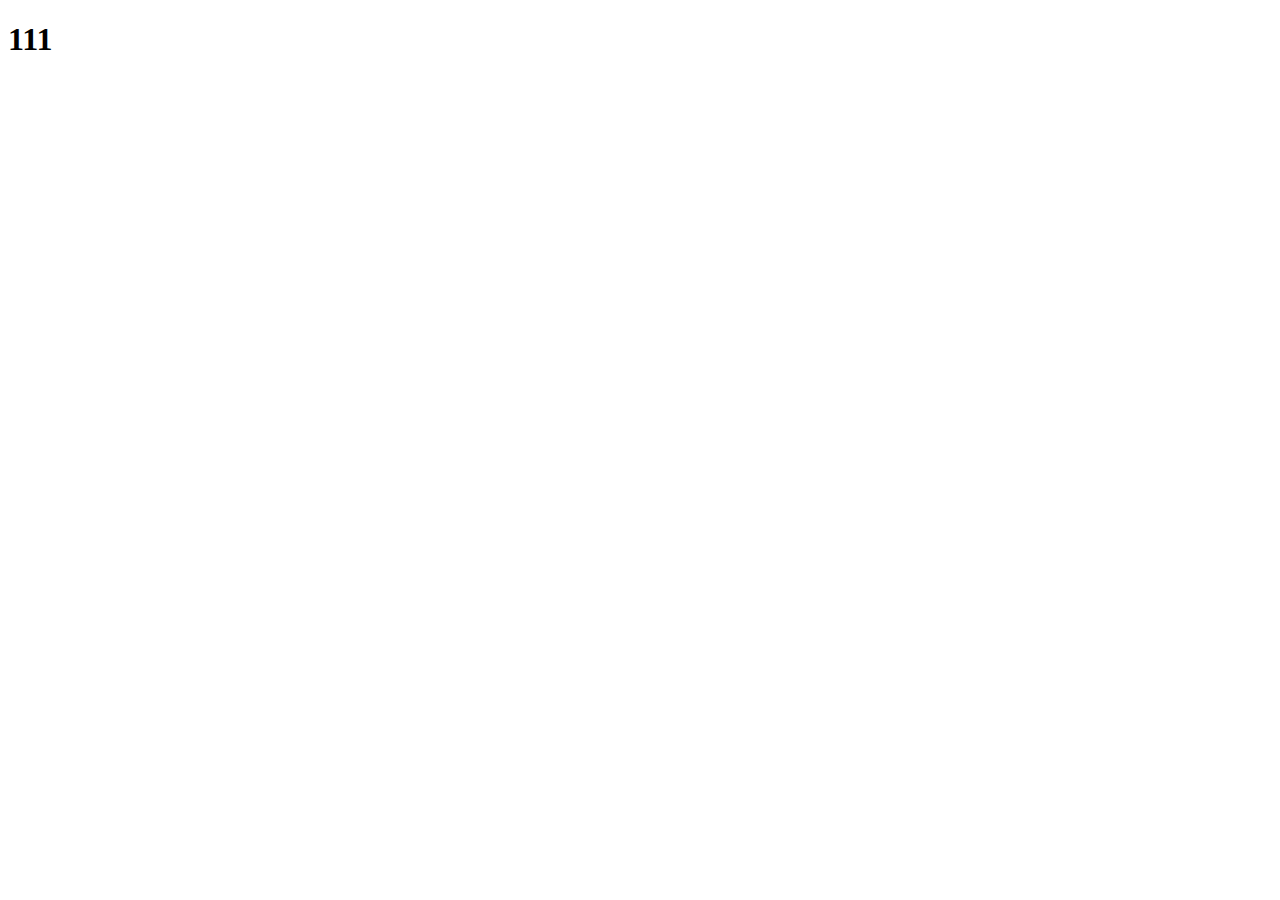
==== root/index.html @ feead331 "Create index.html" ====
<!DOCTYPE html>
<html lang="en">
<head>
   <meta charset="UTF-8">
   <meta http-equiv="X-UA-Compatible" content="IE=edge">
   <meta name="viewport" content="width=device-width, initial-scale=1.0">
   <title>Document</title>
</head>
<body>
  <h1> 111 </h1>
</body>
</html>
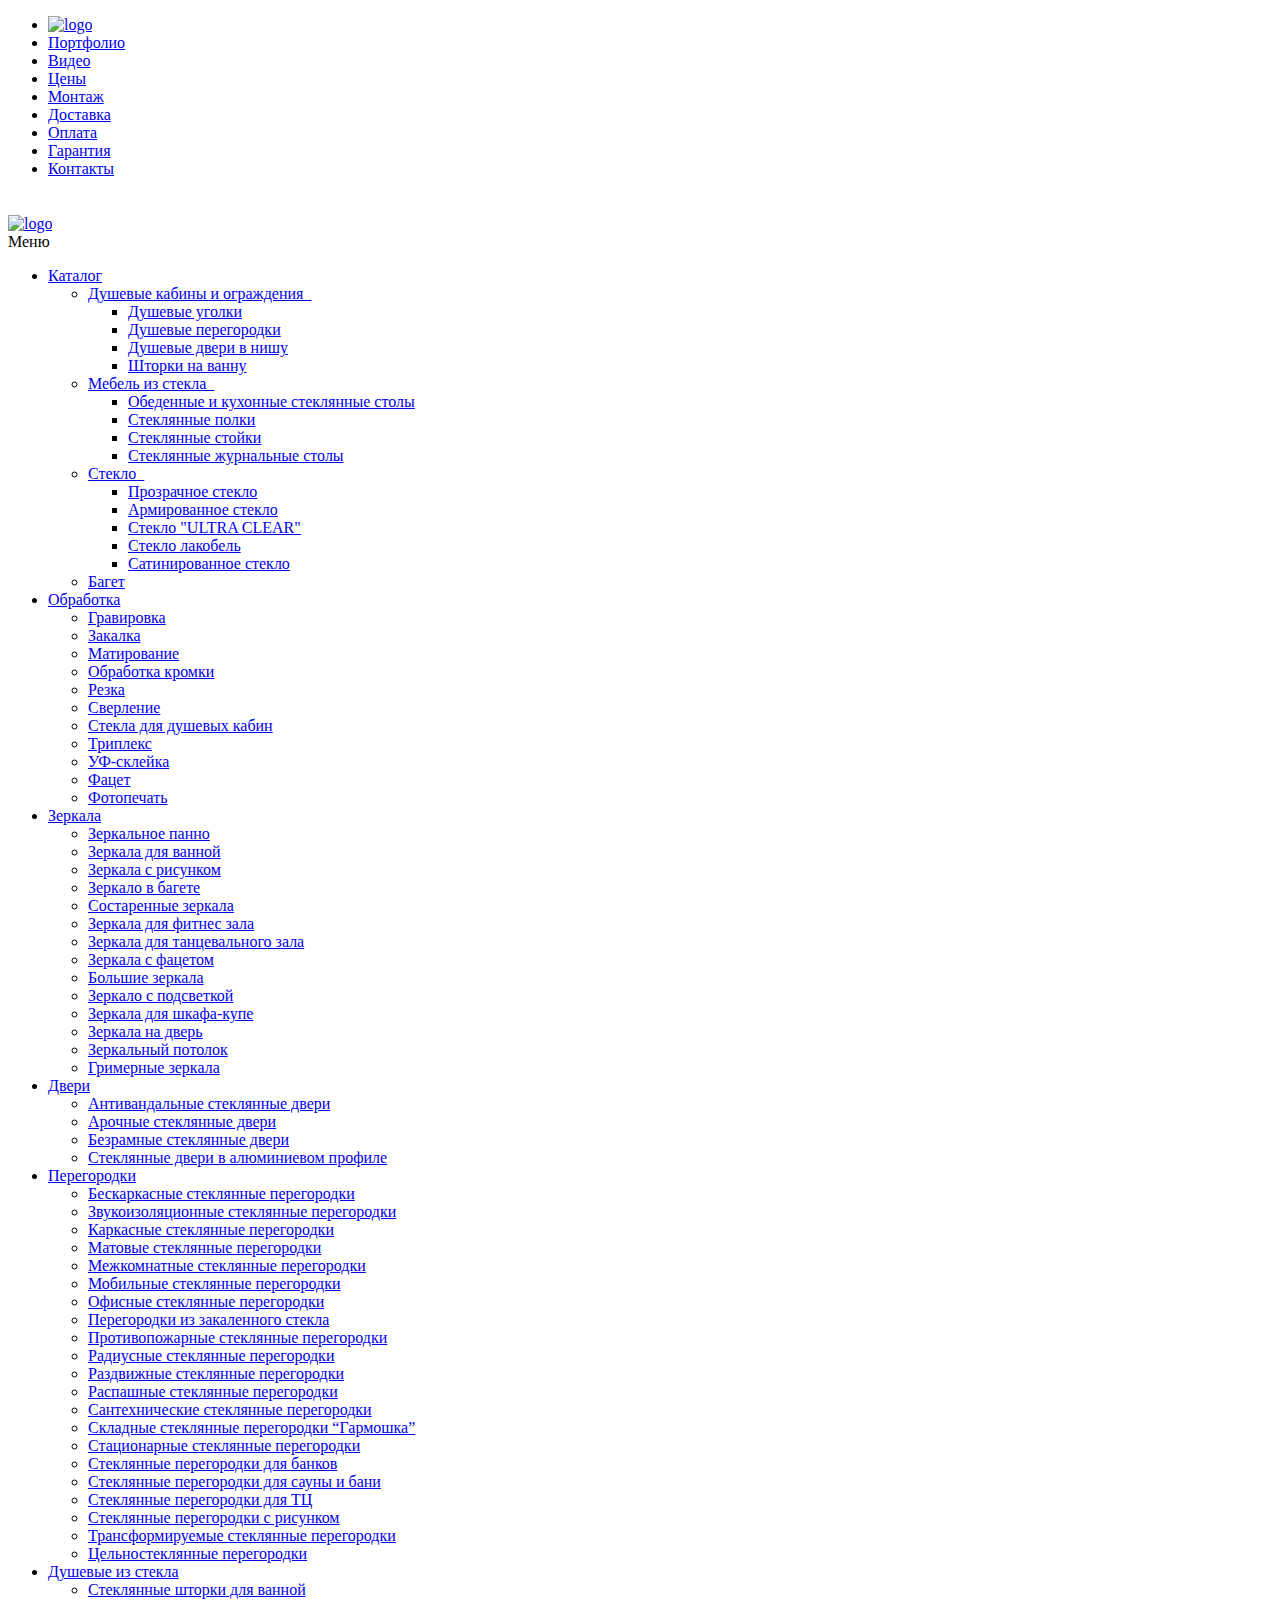
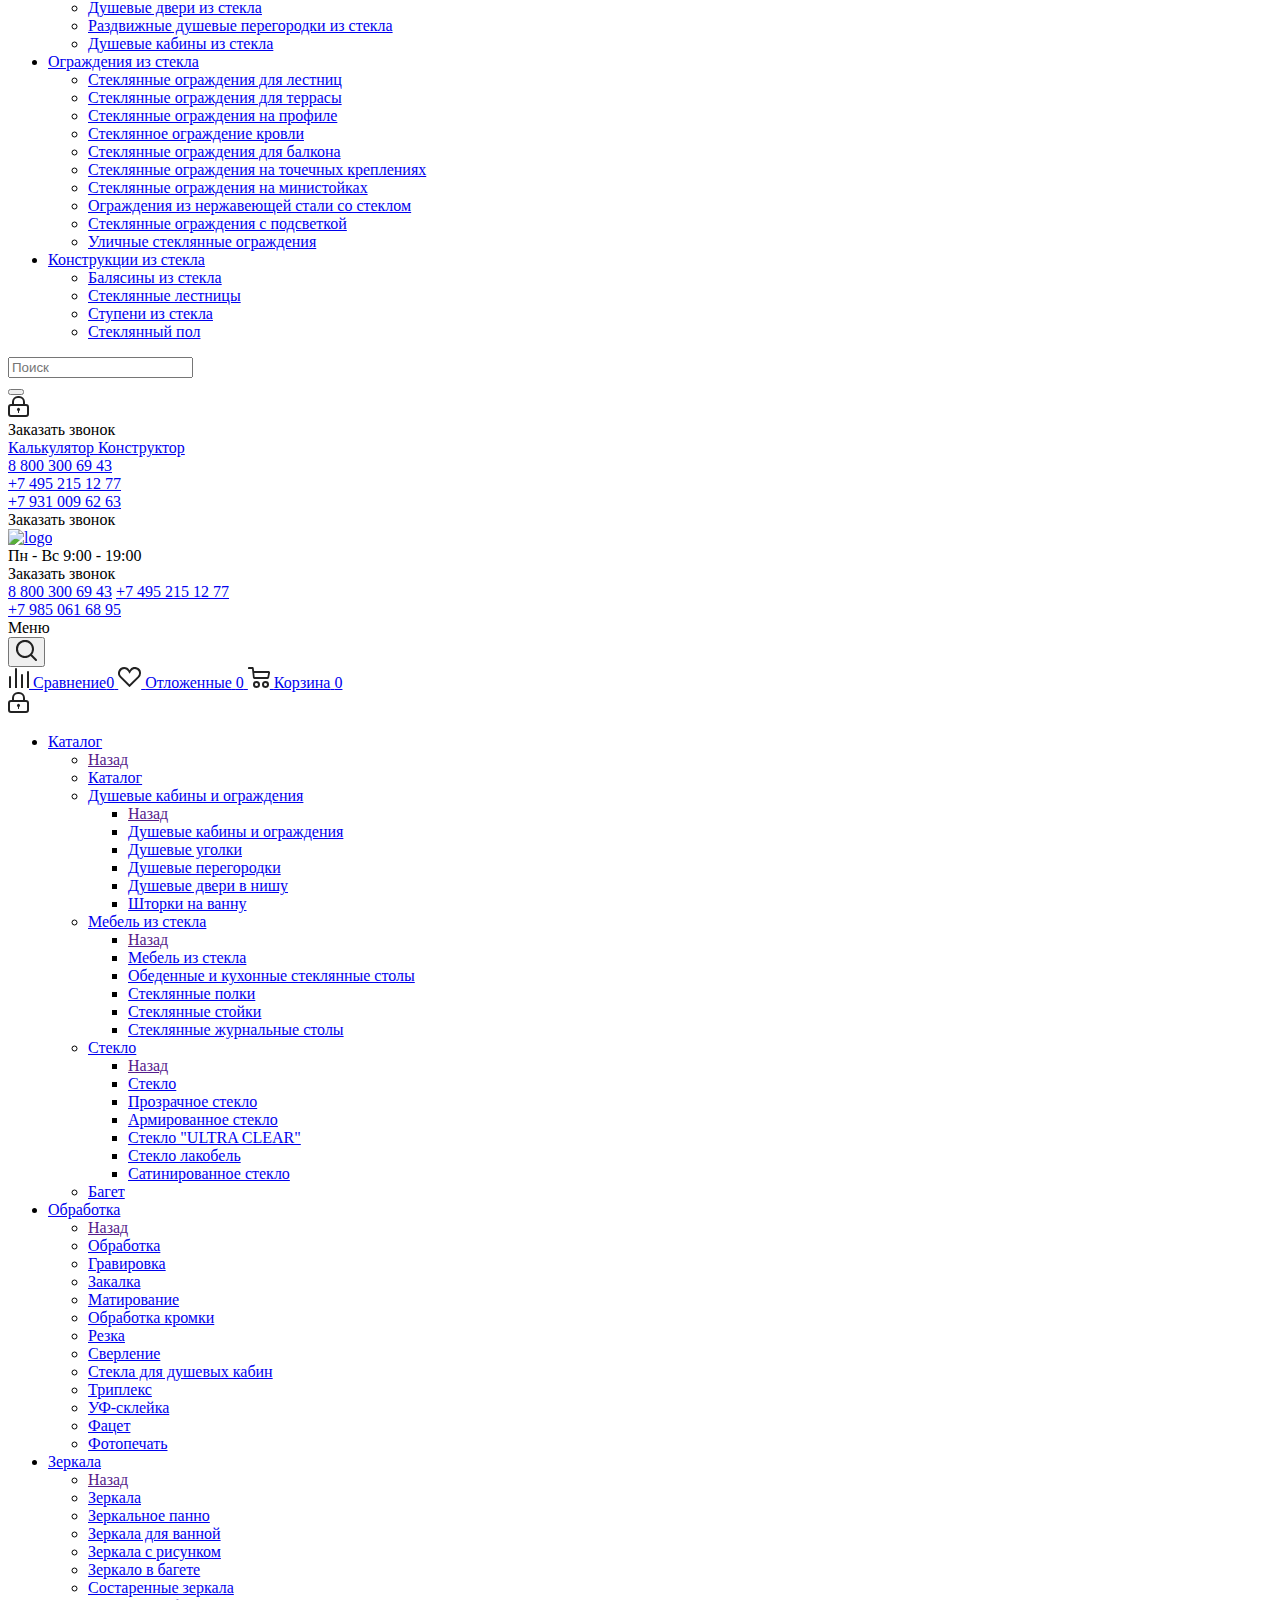
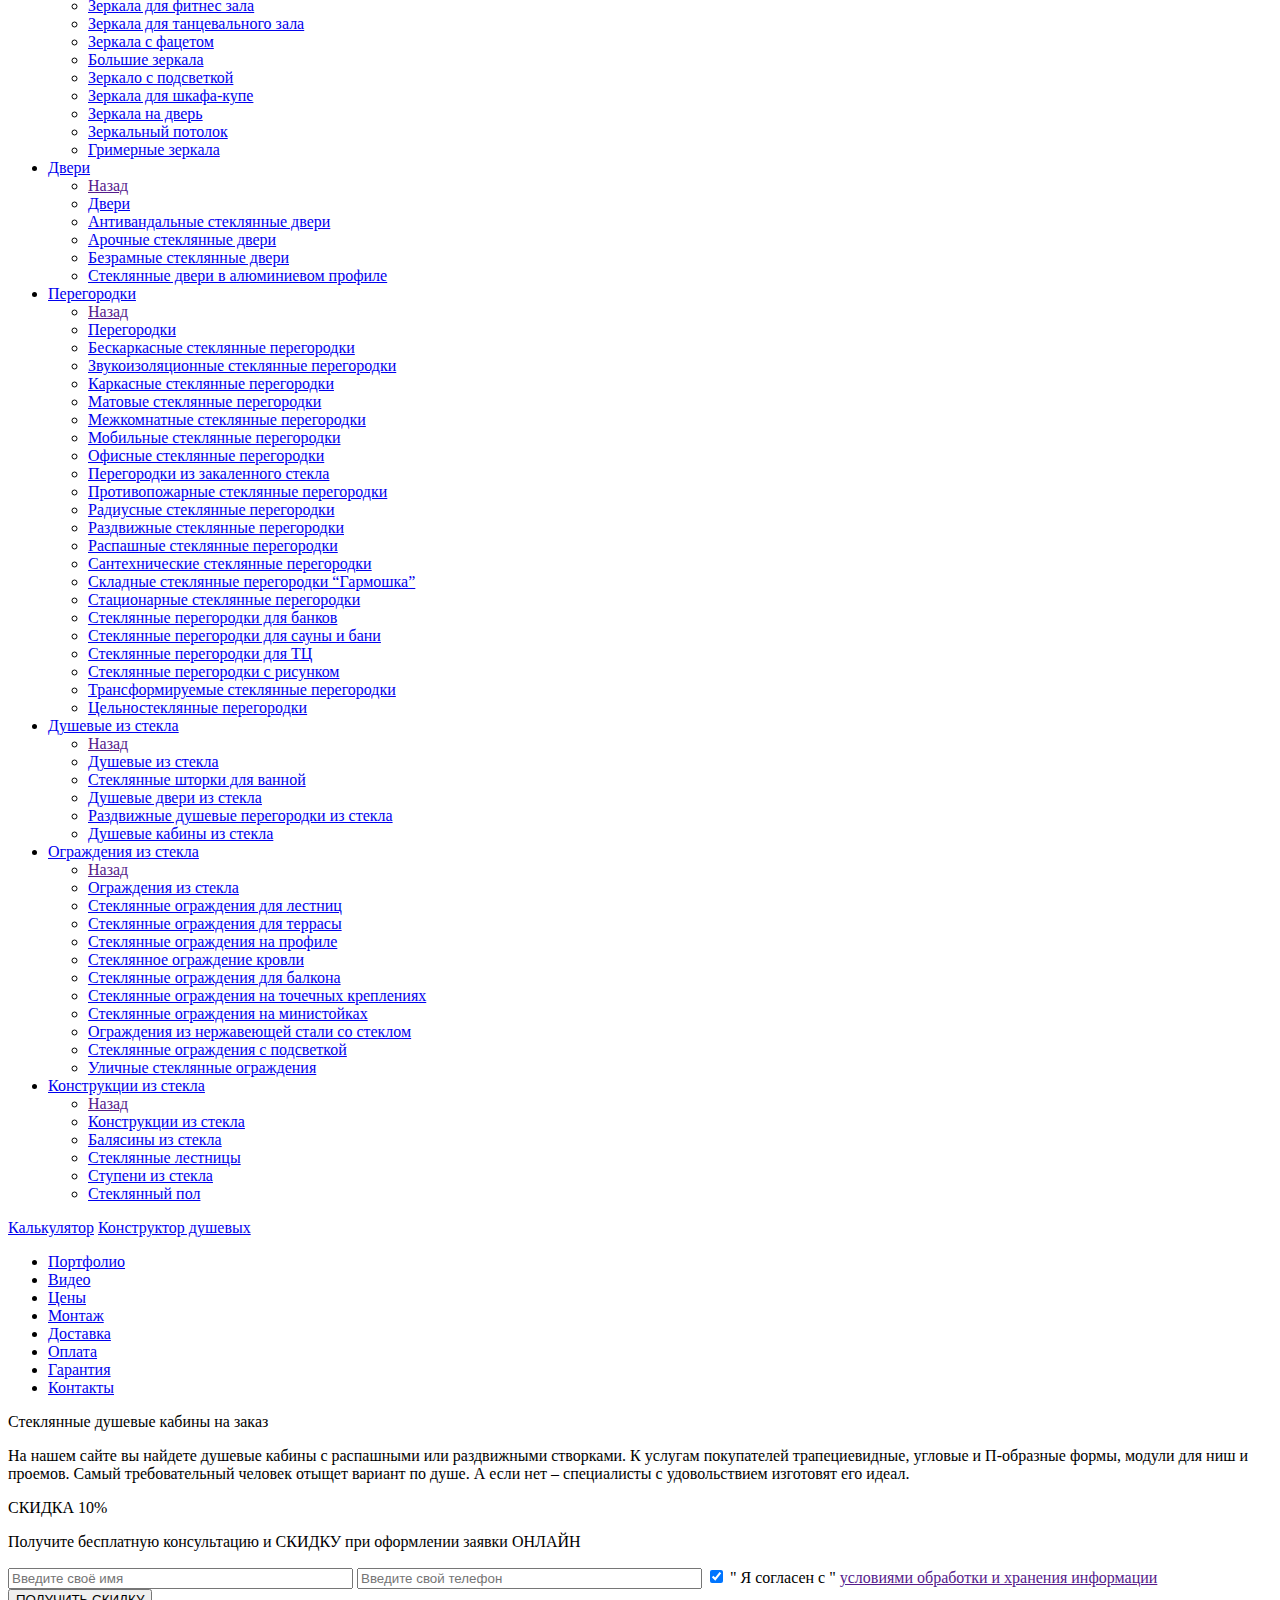
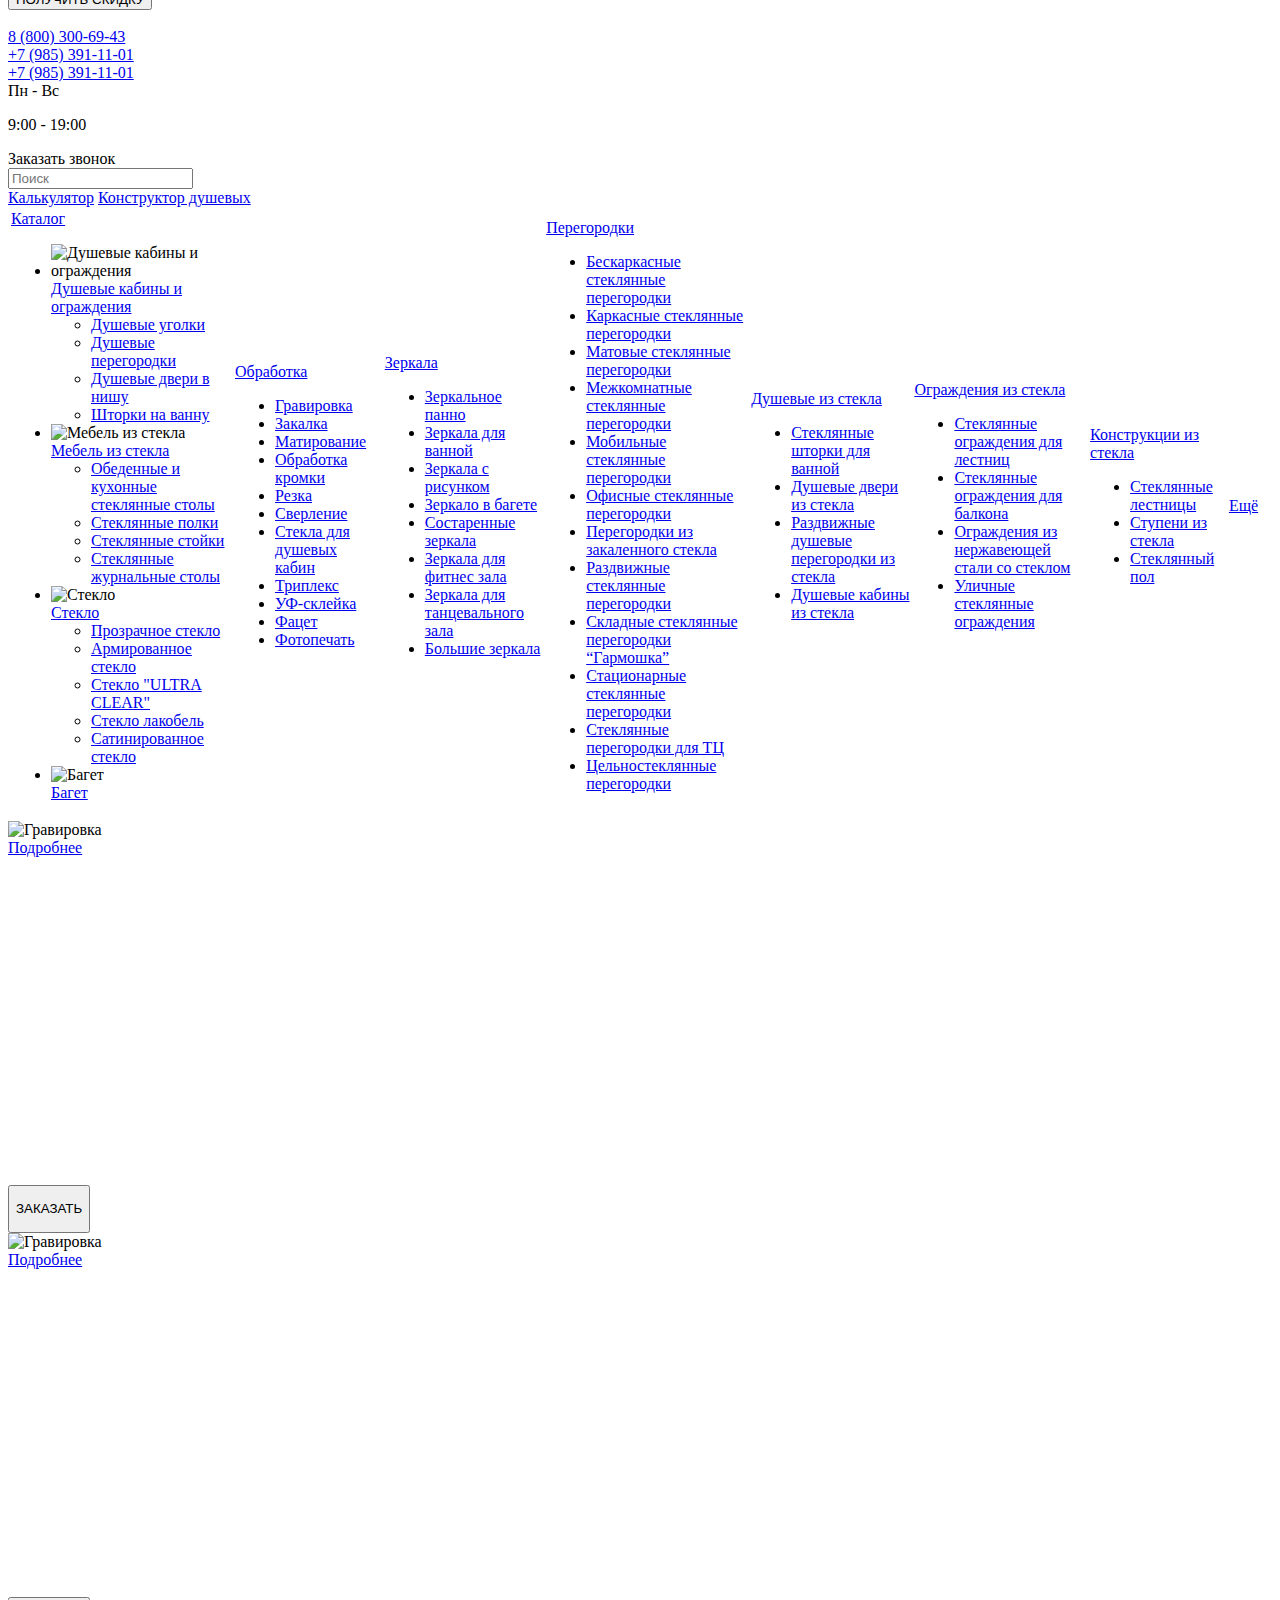
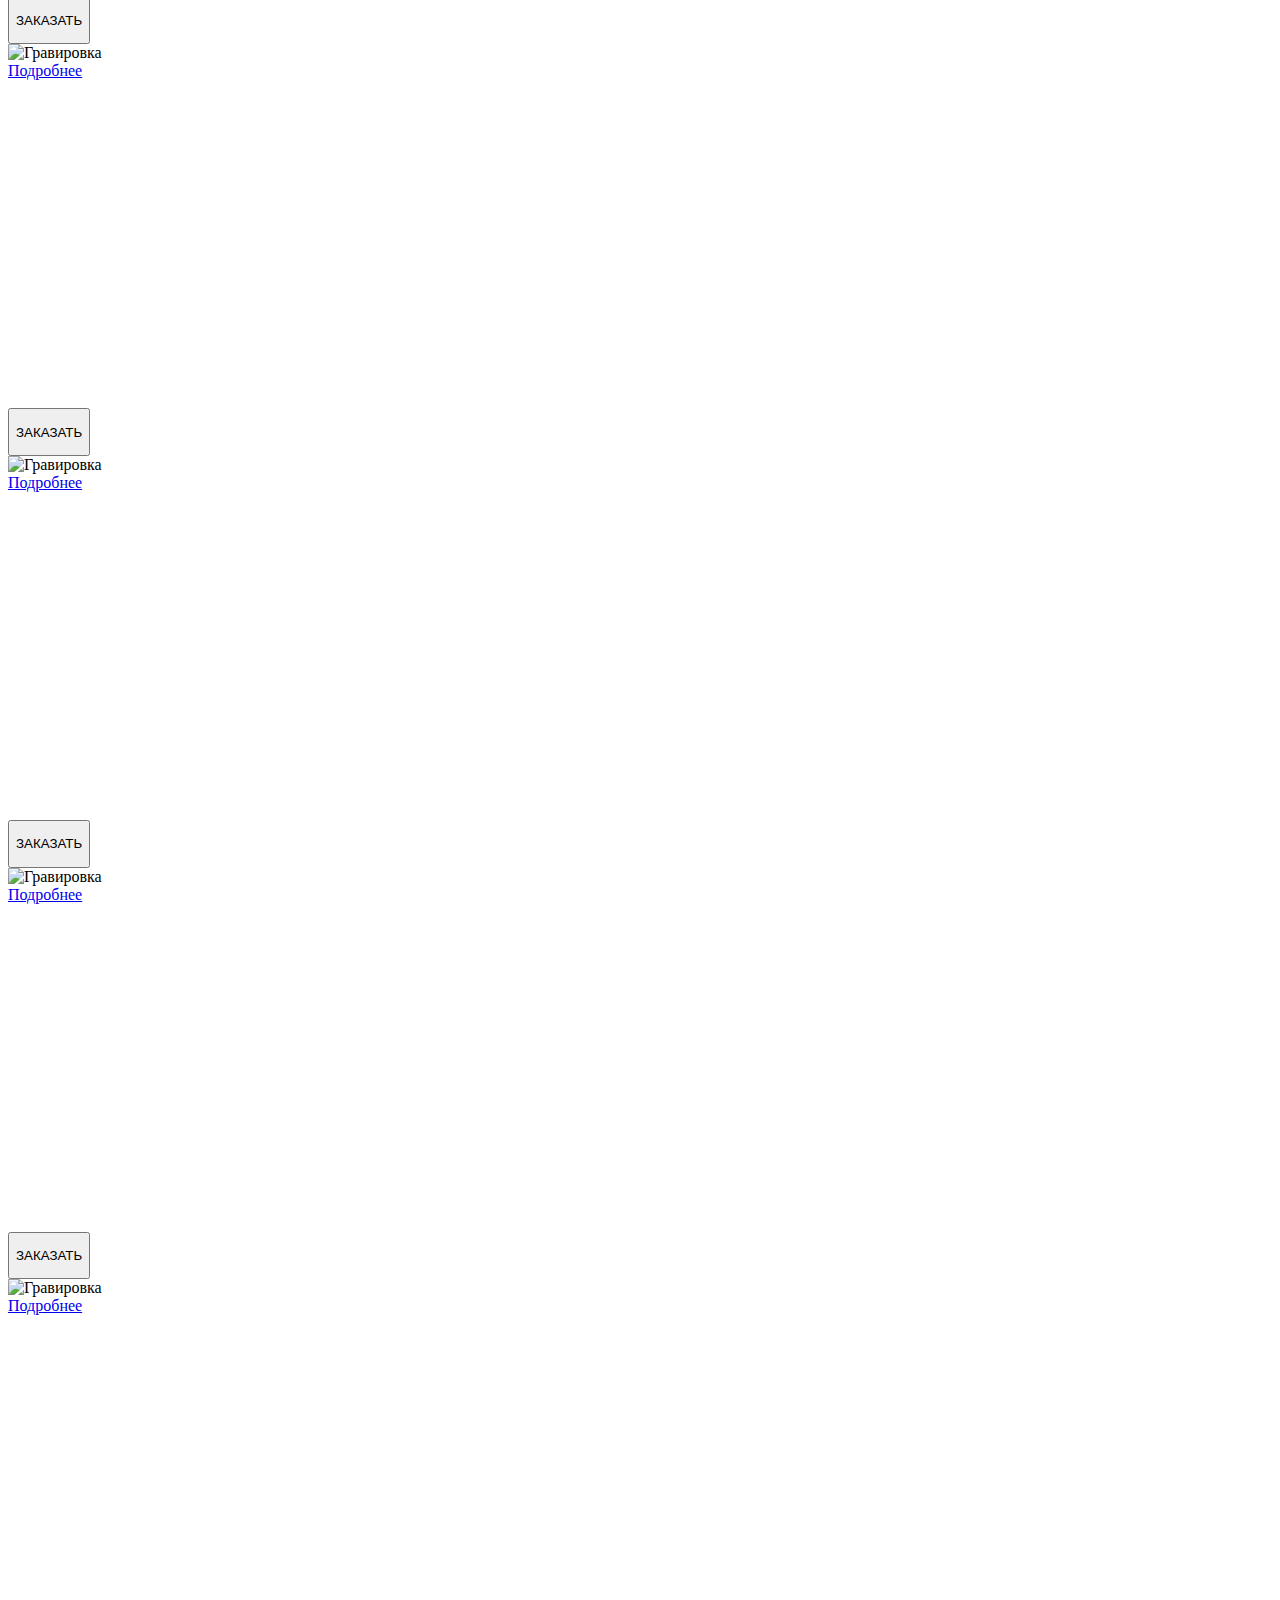
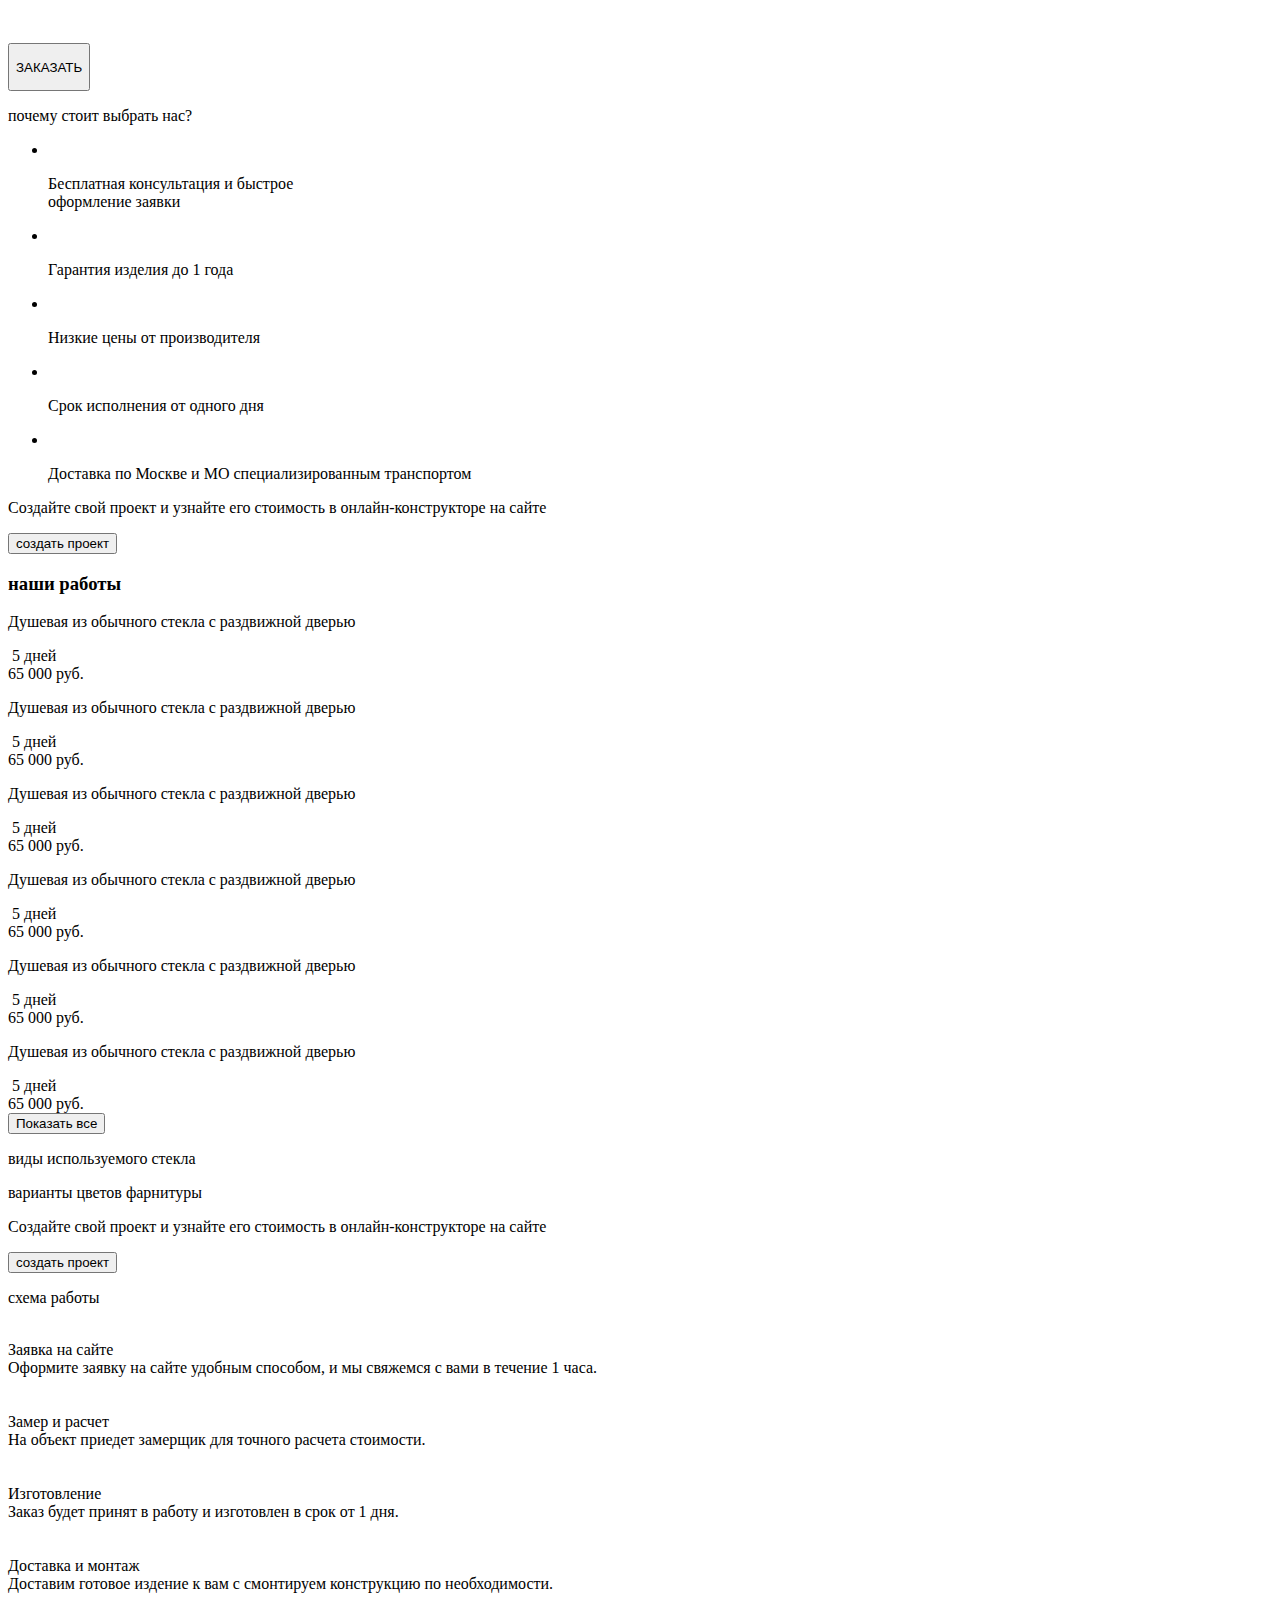
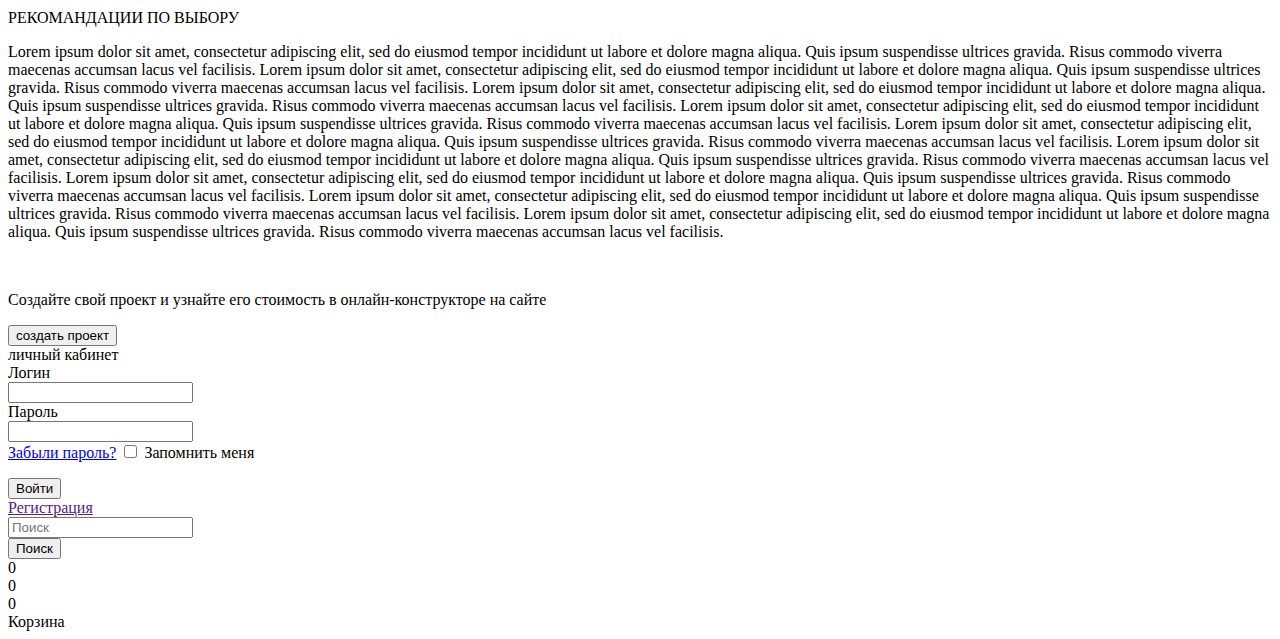
==== commit 214d74b9: "feat : add main htmls" ====
--- a/root/index.html
+++ b/root/index.html
@@ -1,12 +1,3104 @@
 <!DOCTYPE html>
-<html lang="en">
+<html xmlns="http://www.w3.org/1999/xhtml" xml:lang="ru" lang="ru" class="bx-core bx-no-touch bx-no-retina bx-chrome">
+
 <head>
-   <meta charset="UTF-8">
-   <meta http-equiv="X-UA-Compatible" content="IE=edge">
-   <meta name="viewport" content="width=device-width, initial-scale=1.0">
-   <title>Document</title>
+	<title>LOGO</title>
+	<meta http-equiv="Content-Security-Policy" content="upgrade-insecure-requests">
+	<meta name="viewport" content="initial-scale=1.0, width=device-width">
+	<meta name="HandheldFriendly" content="true">
+	<meta name="yes" content="yes">
+	<meta name="apple-mobile-web-app-status-bar-style" content="black">
+	<meta name="SKYPE_TOOLBAR" content="SKYPE_TOOLBAR_PARSER_COMPATIBLE">
+	<meta name="keywords" content="стеклянные душевые на заказ">
+	<meta name="description"
+		content="Изготовление на заказ изделий из стекла, продажа готовой стекольной продукции. Установка и монтаж заказанных изделий, доставка, разработка индивидуальных проектов">
+	<script
+		data-skip-moving="true">(function (w, d, n) { var cl = "bx-core"; var ht = d.documentElement; var htc = ht ? ht.className : undefined; if (htc === undefined || htc.indexOf(cl) !== -1) { return; } var ua = n.userAgent; if (/(iPad;)|(iPhone;)/i.test(ua)) { cl += " bx-ios"; } else if (/Android/i.test(ua)) { cl += " bx-android"; } cl += (/(ipad|iphone|android|mobile|touch)/i.test(ua) ? " bx-touch" : " bx-no-touch"); cl += w.devicePixelRatio && w.devicePixelRatio >= 2 ? " bx-retina" : " bx-no-retina"; var ieVersion = -1; if (/AppleWebKit/.test(ua)) { cl += " bx-chrome"; } else if ((ieVersion = getIeVersion()) > 0) { cl += " bx-ie bx-ie" + ieVersion; if (ieVersion > 7 && ieVersion < 10 && !isDoctype()) { cl += " bx-quirks"; } } else if (/Opera/.test(ua)) { cl += " bx-opera"; } else if (/Gecko/.test(ua)) { cl += " bx-firefox"; } if (/Macintosh/i.test(ua)) { cl += " bx-mac"; } ht.className = htc ? htc + " " + cl : cl; function isDoctype() { if (d.compatMode) { return d.compatMode == "CSS1Compat"; } return d.documentElement && d.documentElement.clientHeight; } function getIeVersion() { if (/Opera/i.test(ua) || /Webkit/i.test(ua) || /Firefox/i.test(ua) || /Chrome/i.test(ua)) { return -1; } var rv = -1; if (!!(w.MSStream) && !(w.ActiveXObject) && ("ActiveXObject" in w)) { rv = 11; } else if (!!d.documentMode && d.documentMode >= 10) { rv = 10; } else if (!!d.documentMode && d.documentMode >= 9) { rv = 9; } else if (d.attachEvent && !/Opera/.test(ua)) { rv = 8; } if (rv == -1 || rv == 8) { var re; if (n.appName == "Microsoft Internet Explorer") { re = new RegExp("MSIE ([0-9]+[\.0-9]*)"); if (re.exec(ua) != null) { rv = parseFloat(RegExp.$1); } } else if (n.appName == "Netscape") { rv = 11; re = new RegExp("Trident/.*rv:([0-9]+[\.0-9]*)"); if (re.exec(ua) != null) { rv = parseFloat(RegExp.$1); } } } return rv; } })(window, document, navigator);</script>
+
+
+	<link
+		href="https://fonts.googleapis.com/css?family=Open+Sans:300italic,400italic,600italic,700italic,800italic,400,300,500,600,700,800&amp;subset=latin,cyrillic-ext"
+		type="text/css" rel="stylesheet">
+	<link rel="stylesheet" href="/root/css/stylesheet.css">
+	<link rel="stylesheet" href="/root/css/cat_style.css">
+	<link href="css/core.css" type="text/css" data-template-style="true" rel="stylesheet">
+	<link href="css/slick.css" type="text/css" data-template-style="true" rel="stylesheet">
+	<link href="css/bootstrap.css" type="text/css" data-template-style="true" rel="stylesheet">
+	<link href="css/jquery.fancybox.css" type="text/css" data-template-style="true" rel="stylesheet">
+	<link href="css/styles_1.css" type="text/css" data-template-style="true" rel="stylesheet">
+	<link href="css/animation_ext.css" type="text/css" data-template-style="true" rel="stylesheet">
+	<link href="css/ajax.css" type="text/css" data-template-style="true" rel="stylesheet">
+	<link href="css/core_popup.css" type="text/css" data-template-style="true" rel="stylesheet">
+	<link href="css/style.css" type="text/css" data-template-style="true" rel="stylesheet">
+	<link href="css/styles.css" type="text/css" data-template-style="true" rel="stylesheet">
+	<link href="css/template_styles.css" type="text/css" data-template-style="true" rel="stylesheet">
+	<link href="css/media.css" type="text/css" data-template-style="true" rel="stylesheet">
+	<link href="css/font-awesome.min.css" type="text/css" data-template-style="true" rel="stylesheet">
+	<link href="css/print.css" type="text/css" data-template-style="true" rel="stylesheet">
+	<link href="css/theme.css" type="text/css" data-template-style="true" rel="stylesheet">
+	<link href="css/bgcolors.css" type="text/css" data-template-style="true" rel="stylesheet">
+	<link href="css/width-1.css" type="text/css" data-template-style="true" rel="stylesheet">
+	<link href="css/font-1.css" type="text/css" data-template-style="true" rel="stylesheet">
+	<link href="css/custom.css" type="text/css" data-template-style="true" rel="stylesheet">
+
+
+
+	<script type="text/javascript"
+		data-skip-moving="true">window['asproRecaptcha'] = { params: { 'recaptchaColor': 'light', 'recaptchaLogoShow': 'n', 'recaptchaSize': 'invisible', 'recaptchaBadge': 'bottomright', 'recaptchaLang': 'ru' }, key: '6Lfn9zYdAAAAAM7Ml4F5blpO549bOrf_74HvzOot' };</script>
+	<script type="text/javascript"
+		data-skip-moving="true">!function (a, e, r, c, t) { function n(r) { var c = e.getElementById(r); if (c && !(c.className.indexOf("g-recaptcha") < 0) && a.grecaptcha && !c.children.length) { var n = grecaptcha.render(r, { sitekey: a[t].key + "", theme: a[t].params.recaptchaColor + "", size: a[t].params.recaptchaSize + "", callback: "onCaptchaVerify" + a[t].params.recaptchaSize, badge: a[t].params.recaptchaBadge }); $(c).attr("data-widgetid", n) } } a.onLoadRenderRecaptcha = function () { for (var e in a[c].args) a[c].args.hasOwnProperty(e) && n(a[c].args[e][0]); a[c] = function (a) { n(a) } }, a[c] = a[c] || function () { a[c].args = a[c].args || [], a[c].args.push(arguments), function (e, r, c) { var n; e.getElementById(c) || (n = e.createElement(r), n.id = c, n.src = "//www.google.com/recaptcha/api.js?hl=" + a[t].params.recaptchaLang + "&onload=onLoadRenderRecaptcha&render=explicit", e.head.appendChild(n)) }(e, r, "recaptchaApiLoader") } }(window, document, "script", "renderRecaptchaById", "asproRecaptcha");</script>
+	<script type="text/javascript"
+		data-skip-moving="true">!function () { var e = function (e) { for (var a = e; a;)if (a = a.parentNode, "form" === a.nodeName.toLowerCase()) return a; return null }, a = function (e) { var a = [], t = null, n = !1; "undefined" != typeof e && (n = null !== e), t = n ? e.getElementsByTagName("input") : document.getElementsByName("captcha_word"); for (var r = 0; r < t.length; r++)"captcha_word" === t[r].name && a.push(t[r]); return a }, t = function (e) { for (var a = [], t = e.getElementsByTagName("img"), n = 0; n < t.length; n++)(/\/bitrix\/tools\/captcha.php\?(captcha_code|captcha_sid)=[^>]*?/i.test(t[n].src) || "captcha" === t[n].id) && a.push(t[n]); return a }, n = function () { var t = null, n = a(t); if (0 === n.length) return []; for (var r = [], c = 0; c < n.length; c++) { var o = e(n[c]); null !== o && r.push(o) } return r }, r = function (e) { var a = "recaptcha-dynamic-" + (new Date).getTime(); if (null !== document.getElementById(a)) { var t = !1, n = null, r = 65535; do n = Math.floor(Math.random() * r), t = null !== document.getElementById(a + n); while (t); a += n } var c = document.createElement("div"); c.id = a, c.className = "g-recaptcha", c.attributes["data-sitekey"] = window.asproRecaptcha.key, e.parentNode && (e.parentNode.className += " recaptcha_text", e.parentNode.replaceChild(c, e)), renderRecaptchaById(a) }, c = function (e) { var a = "[data-uri]"; e.attributes.src = a, e.style.display = "none", "src" in e && (e.parentNode && (e.parentNode.className += " recaptcha_tmp_img"), e.src = a) }, o = function (e) { "function" == typeof $ && $(e).find(".captcha-row label > span").length && $(e).find(".captcha-row label > span").html(BX.message("RECAPTCHA_TEXT") + ' <span class="star">*</span>') }, p = function () { for (var e, p = n(), d = 0; d < p.length; d++) { var i = p[d], s = a(i); if (0 !== s.length) { var l = t(i); if (0 !== l.length) { for (e = 0; e < s.length; e++)r(s[e]); for (e = 0; e < l.length; e++)c(l[e]); o(i) } } } }, d = function () { if ("undefined" != typeof renderRecaptchaById) for (var e = document.getElementsByClassName("g-recaptcha"), a = 0; a < e.length; a++) { var t = e[a]; if (0 === t.innerHTML.length) { var n = t.id; if ("string" == typeof n && 0 !== n.length) { if ("function" == typeof $) { var r = $(t).closest(".captcha-row"); r.length && (r.addClass(window.asproRecaptcha.params.recaptchaSize + " logo_captcha_" + window.asproRecaptcha.params.recaptchaLogoShow + " " + window.asproRecaptcha.params.recaptchaBadge), r.find(".captcha_image").addClass("recaptcha_tmp_img"), r.find(".captcha_input").addClass("recaptcha_text"), "invisible" !== window.asproRecaptcha.params.recaptchaSize && (r.find("input.recaptcha").length || $('<input type="text" class="recaptcha" value="" />').appendTo(r))) } renderRecaptchaById(n) } } } }, i = function () { try { return d(), window.renderRecaptchaById && window.asproRecaptcha && window.asproRecaptcha.key ? (p(), !0) : (console.error("Bad captcha keys or module error"), !0) } catch (e) { return console.error(e), !0 } }; document.addEventListener ? document.addEventListener("DOMNodeInserted", i, !1) : console.warn("Your browser does not support dynamic ReCaptcha replacement") }();</script>
+	<link rel="shortcut icon" href="favicon.ico" type="image/x-icon">
+	<link rel="apple-touch-icon" sizes="180x180" href="images/apple-touch-icon.png">
+	<link rel="next" href="/?PAGEN_1=2">
+	<link rel="next" href="/?PAGEN_2=2">
+	<link rel="next" href="/?PAGEN_3=2">
+	<meta property="og:title"
+		content="Стекольная мастерская Фантазия-Стекла.ру - купить стекло, зеркала, изделия из стекла">
+	<meta property="og:type" content="website">
+	<meta property="og:image" content="images/3685acc4f7f82020f391db449136d887.png">
+	<link rel="image_src" href="https://fantasia-stekla.ru:443/upload/CNext/368/3685acc4f7f82020f391db449136d887.png">
+	<meta property="og:url" content="https://fantasia-stekla.ru:443/">
+	<meta property="og:description"
+		content="Изготовление на заказ изделий из стекла, продажа готовой стекольной продукции. Установка и монтаж заказанных изделий, доставка, разработка индивидуальных проектов">
+	<style>
+		img[src*="captcha.php"] {
+			cursor: pointer;
+		}
+	</style>
+
+
+
+
+
+
+
+
+	<!-- <script data-skip-moving="true" src="//code.jivosite.com/widget/mOndGLpaz0" async></script> -->
+
 </head>
-<body>
-  <h1> 111 </h1>
+
+<body class="fill_bg_y" id="main">
+	<div id="panel"></div>
+
+
+
+
+
+
+
+	<!--'start_frame_cache_basketitems-component-block'-->
+	<div id="ajax_basket"></div>
+	<!--'end_frame_cache_basketitems-component-block'-->
+	<div
+		class="wrapper1 wrapper1--custom with_left_block front_page basket_fly basket_fill_DARK side_LEFT catalog_icons_N banner_auto with_fast_view mheader-vcustom header-vcustom regions_N fill_Y footer-vcustom front-vindex3 title-v3 with_phones">
+
+		<div class="header_wrap visible-lg visible-md title-v3 index">
+			<header id="header">
+				<div class="header-v8 header-wrapper">
+					<div class="top-menu-row top-menu-row--custom maxwidth-theme">
+
+
+						<div class="top-header-row">
+							<div class="top-header-row__item top-header-row__item--menu">
+								<ul class="custom-menu">
+									<li>
+										<div class="logo">
+											<a href="/root/index.html"><img src="/root/assets/png/logo_660.png" alt="logo"
+													title="logo"></a>
+										</div>
+									</li>
+									<li>
+										<a href="/root/projects/index.html"><span>Портфолио</span></a>
+									</li>
+									<li>
+										<a href="/video/"><span>Видео</span></a>
+									</li>
+									<li>
+										<a href="/price/"><span>Цены</span></a>
+									</li>
+									<li>
+										<a href="/installation/"><span>Монтаж</span></a>
+									</li>
+									<li>
+										<a href="/help/delivery/"><span>Доставка</span></a>
+									</li>
+									<li>
+										<a href="/root/help/payment/index.html"><span>Оплата</span></a>
+									</li>
+									<li>
+										<a href="/help/warranty/"><span>Гарантия</span></a>
+									</li>
+									<li>
+										<a href="/root/contacts/index.html"><span>Контакты</span></a>
+									</li>
+								</ul>
+							</div>
+							<div class="top-header-row__item top-header-row__item--account">
+								<!-- noindex -->
+								<a rel="nofollow" title="Личный кабинет" class="top-header-account" href="#popup_cat">
+									<svg class="top-header-account__icon" xmlns="http://www.w3.org/2000/svg" width="14"
+										height="17" viewBox="0 0 14 17">
+										<img src="/root/assets/png/free_icon_user_profile_14660_738.png" alt="">
+
+									</svg>
+								</a>
+								<!-- /noindex -->
+							</div>
+							<div class="top-header-row__item top-header-row__item--social">
+							</div>
+						</div>
+
+
+					</div>
+					<div class="logo_and_menu-row logo_and_menu-row--custom">
+
+					</div>
+
+					<div class="line-row visible-xs"></div>
+				</div>
+			</header>
+		</div>
+
+		<div id="headerfixed">
+			<div class="wrapper_inner">
+				<div class="logo-row v1 row margin0">
+					<div class="pull-left">
+						<div class="inner-table-block sep-left nopadding logo-block">
+							<div class="logo">
+								<a href="/"><img src="/root/assets/png/logo_660.png" alt="logo" title="logo"></a>
+							</div>
+						</div>
+					</div>
+					<div class="pull-left">
+						<div class="inner-table-block menu-block rows sep-left">
+							<div class="title"><i class="svg svg-burger"></i>Меню  <i class="fa fa-angle-down"></i></div>
+							<div class="navs table-menu js-nav">
+								<ul class="nav nav-pills responsive-menu visible-xs" id="mainMenuF">
+									<li class="dropdown ">
+										<a class="dropdown-toggle" href="/catalog/" title="Каталог">
+											Каталог <i class="fa fa-angle-right"></i>
+										</a>
+										<ul class="dropdown-menu fixed_menu_ext">
+											<li class="dropdown-submenu dropdown-toggle ">
+												<a href="/root/index_cat.html" title="Душевые кабины и ограждения">
+													Душевые кабины и ограждения  <i class="fa fa-angle-right"></i>
+												</a>
+												<ul class="dropdown-menu fixed_menu_ext">
+													<li class=" ">
+														<a href="/catalog/dushevye-kabiny/dushevye_ugolki/" title="Душевые уголки">
+															Душевые уголки </a>
+													</li>
+													<li class=" ">
+														<a href="/catalog/dushevye-kabiny/dushevye_peregorodki/"
+															title="Душевые перегородки">
+															Душевые перегородки </a>
+													</li>
+													<li class=" ">
+														<a href="/catalog/dushevye-kabiny/dushevye_dveri_v_nishu/"
+															title="Душевые двери в нишу">
+															Душевые двери в нишу </a>
+													</li>
+													<li class=" ">
+														<a href="/catalog/dushevye-kabiny/shtorki_na_vannu/" title="Шторки на ванну">
+															Шторки на ванну </a>
+													</li>
+												</ul>
+											</li>
+											<li class="dropdown-submenu dropdown-toggle ">
+												<a href="/catalog/mebel/" title="Мебель из стекла">
+													Мебель из стекла  <i class="fa fa-angle-right"></i>
+												</a>
+												<ul class="dropdown-menu fixed_menu_ext">
+													<li class=" ">
+														<a href="/catalog/mebel/obedennye-i-kukhonnye-steklyannye-stoly/"
+															title="Обеденные и кухонные стеклянные столы ">
+															Обеденные и кухонные стеклянные столы </a>
+													</li>
+													<li class=" ">
+														<a href="/catalog/mebel/steklyannye-polki/" title="Стеклянные полки">
+															Стеклянные полки </a>
+													</li>
+													<li class=" ">
+														<a href="/catalog/mebel/steklyannye-stoyki/" title="Стеклянные стойки">
+															Стеклянные стойки </a>
+													</li>
+													<li class=" ">
+														<a href="/catalog/mebel/steklyannye-zhurnalnye-stoly/"
+															title="Стеклянные журнальные столы">
+															Стеклянные журнальные столы </a>
+													</li>
+												</ul>
+											</li>
+											<li class="dropdown-submenu dropdown-toggle ">
+												<a href="/catalog/steklo/" title="Стекло">
+													Стекло  <i class="fa fa-angle-right"></i>
+												</a>
+												<ul class="dropdown-menu fixed_menu_ext">
+													<li class=" ">
+														<a href="/catalog/steklo/prozrachnoe-steklo/" title="Прозрачное стекло">
+															Прозрачное стекло </a>
+													</li>
+													<li class=" ">
+														<a href="/catalog/steklo/armirovannoe-steklo/" title="Армированное стекло ">
+															Армированное стекло </a>
+													</li>
+													<li class=" ">
+														<a href="/catalog/steklo/steklo-quot-ultra-clear-quot/" title="Стекло " ULTRA
+															CLEAR"">
+															Стекло "ULTRA CLEAR" </a>
+													</li>
+													<li class=" ">
+														<a href="/catalog/steklo/steklo-lakobel/" title="Стекло лакобель">
+															Стекло лакобель </a>
+													</li>
+													<li class=" ">
+														<a href="/catalog/steklo/satinirovannoe-steklo/"
+															title="Сатинированное стекло">
+															Сатинированное стекло </a>
+													</li>
+												</ul>
+											</li>
+											<li class=" ">
+												<a href="/catalog/baget/" title="Багет">
+													Багет </a>
+											</li>
+										</ul>
+									</li>
+									<li class="dropdown ">
+										<a class="dropdown-toggle" href="/services/" title="Обработка">
+											Обработка <i class="fa fa-angle-right"></i>
+										</a>
+										<ul class="dropdown-menu fixed_menu_ext">
+											<li class=" ">
+												<a href="/services/gravirovka/" title="Гравировка">
+													Гравировка </a>
+											</li>
+											<li class=" ">
+												<a href="/services/zakalka/" title="Закалка">
+													Закалка </a>
+											</li>
+											<li class=" ">
+												<a href="/services/matirovanie/" title="Матирование">
+													Матирование </a>
+											</li>
+											<li class=" ">
+												<a href="/services/obrabotka-kromki/" title="Обработка кромки">
+													Обработка кромки </a>
+											</li>
+											<li class=" ">
+												<a href="/services/rezka/" title="Резка">
+													Резка </a>
+											</li>
+											<li class=" ">
+												<a href="/services/sverlenie/" title="Сверление">
+													Сверление </a>
+											</li>
+											<li class=" ">
+												<a href="/services/stekla-dlya-dushevykh-kabin-zakaz/"
+													title="Стекла для душевых кабин">
+													Стекла для душевых кабин </a>
+											</li>
+											<li class=" ">
+												<a href="/services/tripleks/" title="Триплекс">
+													Триплекс </a>
+											</li>
+											<li class=" ">
+												<a href="/services/uf-skleyka/" title="УФ-склейка">
+													УФ-склейка </a>
+											</li>
+											<li class=" ">
+												<a href="/services/fatset/" title="Фацет">
+													Фацет </a>
+											</li>
+											<li class=" ">
+												<a href="/services/fotopechat/" title="Фотопечать">
+													Фотопечать </a>
+											</li>
+										</ul>
+									</li>
+									<li class="dropdown ">
+										<a class="dropdown-toggle" href="/mirrors/" title="Зеркала">
+											Зеркала <i class="fa fa-angle-right"></i>
+										</a>
+										<ul class="dropdown-menu fixed_menu_ext">
+											<li class=" ">
+												<a href="/mirrors/zerkalnoe-panno/" title="Зеркальное панно">
+													Зеркальное панно </a>
+											</li>
+											<li class=" ">
+												<a href="/mirrors/zerkala-dlya-vannoy/" title="Зеркала для ванной">
+													Зеркала для ванной </a>
+											</li>
+											<li class=" ">
+												<a href="/mirrors/zerkala-s-risunkom/" title="Зеркала с рисунком">
+													Зеркала с рисунком </a>
+											</li>
+											<li class=" ">
+												<a href="/mirrors/zerkalo-v-bagete/" title="Зеркало в багете">
+													Зеркало в багете </a>
+											</li>
+											<li class=" ">
+												<a href="/mirrors/sostarennye-zerkala/" title="Состаренные зеркала">
+													Состаренные зеркала </a>
+											</li>
+											<li class=" ">
+												<a href="/mirrors/zerkala-dlya-fitnes-zala/" title="Зеркала для фитнес зала">
+													Зеркала для фитнес зала </a>
+											</li>
+											<li class=" ">
+												<a href="/mirrors/zerkala-dlya-tantsevalnogo-zala/"
+													title="Зеркала для танцевального зала">
+													Зеркала для танцевального зала </a>
+											</li>
+											<li class=" ">
+												<a href="/mirrors/zerkala-s-fatsetom/" title="Зеркала с фацетом">
+													Зеркала с фацетом </a>
+											</li>
+											<li class=" ">
+												<a href="/mirrors/bolshie-zerkala/" title="Большие зеркала">
+													Большие зеркала </a>
+											</li>
+											<li class=" ">
+												<a href="/mirrors/zerkalo-s-podsvetkoy/" title="Зеркало с подсветкой">
+													Зеркало с подсветкой </a>
+											</li>
+											<li class=" ">
+												<a href="/mirrors/zerkala-dlya-shkafa-kupe/" title="Зеркала для шкафа-купе">
+													Зеркала для шкафа-купе </a>
+											</li>
+											<li class=" ">
+												<a href="/mirrors/zerkala-na-dver/" title="Зеркала на дверь">
+													Зеркала на дверь </a>
+											</li>
+											<li class=" ">
+												<a href="/mirrors/zerkalnyy-potolok/" title="Зеркальный потолок">
+													Зеркальный потолок </a>
+											</li>
+											<li class=" ">
+												<a href="/mirrors/grimernye-zerkala/" title="Гримерные зеркала">
+													Гримерные зеркала </a>
+											</li>
+										</ul>
+									</li>
+									<li class="dropdown ">
+										<a class="dropdown-toggle" href="/steklyannyye-dveri/" title="Двери">
+											Двери <i class="fa fa-angle-right"></i>
+										</a>
+										<ul class="dropdown-menu fixed_menu_ext">
+											<li class=" ">
+												<a href="/steklyannyye-dveri/antivandalnye-steklyannye-dveri/"
+													title="Антивандальные стеклянные двери">
+													Антивандальные стеклянные двери </a>
+											</li>
+											<li class=" ">
+												<a href="/steklyannyye-dveri/arochnye-steklyannye-dveri/"
+													title="Арочные стеклянные двери">
+													Арочные стеклянные двери </a>
+											</li>
+											<li class=" ">
+												<a href="/steklyannyye-dveri/bezramnye-steklyannye-dveri/"
+													title="Безрамные стеклянные двери">
+													Безрамные стеклянные двери </a>
+											</li>
+											<li class=" ">
+												<a href="/steklyannyye-dveri/steklyannye-dveri-v-alyuminievom-profile/"
+													title="Стеклянные двери в алюминиевом профиле">
+													Стеклянные двери в алюминиевом профиле </a>
+											</li>
+										</ul>
+									</li>
+									<li class="dropdown ">
+										<a class="dropdown-toggle" href="/glass_partitions/" title="Перегородки">
+											Перегородки <i class="fa fa-angle-right"></i>
+										</a>
+										<ul class="dropdown-menu fixed_menu_ext">
+											<li class=" ">
+												<a href="/glass_partitions/beskarkasnye-steklyannye-peregorodki/"
+													title="Бескаркасные стеклянные перегородки">
+													Бескаркасные стеклянные перегородки </a>
+											</li>
+											<li class=" ">
+												<a href="/glass_partitions/zvukoizolyatsionnye-steklyannye-peregorodki/"
+													title="Звукоизоляционные стеклянные перегородки">
+													Звукоизоляционные стеклянные перегородки </a>
+											</li>
+											<li class=" ">
+												<a href="/glass_partitions/karkasnye-steklyannye-peregorodki/"
+													title="Каркасные стеклянные перегородки">
+													Каркасные стеклянные перегородки </a>
+											</li>
+											<li class=" ">
+												<a href="/glass_partitions/matovye-steklyannye-peregorodki/"
+													title="Матовые стеклянные перегородки">
+													Матовые стеклянные перегородки </a>
+											</li>
+											<li class=" ">
+												<a href="/glass_partitions/mezhkomnatnye-steklyannye-peregorodki/"
+													title="Межкомнатные стеклянные перегородки">
+													Межкомнатные стеклянные перегородки </a>
+											</li>
+											<li class=" ">
+												<a href="/glass_partitions/mobilnye-steklyannye-peregorodki/"
+													title="Мобильные стеклянные перегородки">
+													Мобильные стеклянные перегородки </a>
+											</li>
+											<li class=" ">
+												<a href="/glass_partitions/ofisnye-steklyannye-peregorodki/"
+													title="Офисные стеклянные перегородки">
+													Офисные стеклянные перегородки </a>
+											</li>
+											<li class=" ">
+												<a href="/glass_partitions/peregorodki-iz-zakalennogo-stekla/"
+													title="Перегородки из закаленного стекла">
+													Перегородки из закаленного стекла </a>
+											</li>
+											<li class=" ">
+												<a href="/glass_partitions/protivopozharnye-steklyannye-peregorodki/"
+													title="Противопожарные стеклянные перегородки">
+													Противопожарные стеклянные перегородки </a>
+											</li>
+											<li class=" ">
+												<a href="/glass_partitions/radiusnye-steklyannye-peregorodki/"
+													title="Радиусные стеклянные перегородки">
+													Радиусные стеклянные перегородки </a>
+											</li>
+											<li class=" ">
+												<a href="/glass_partitions/razdvizhnye-steklyannye-peregorodki/"
+													title="Раздвижные стеклянные перегородки">
+													Раздвижные стеклянные перегородки </a>
+											</li>
+											<li class=" ">
+												<a href="/glass_partitions/raspashnye-steklyannye-peregorodki/"
+													title="Распашные стеклянные перегородки">
+													Распашные стеклянные перегородки </a>
+											</li>
+											<li class=" ">
+												<a href="/glass_partitions/santekhnicheskie-steklyannye-peregorodki/"
+													title="Сантехнические стеклянные перегородки">
+													Сантехнические стеклянные перегородки </a>
+											</li>
+											<li class=" ">
+												<a href="/glass_partitions/skladnye-steklyannye-peregorodki-garmoshka/"
+													title="Складные стеклянные перегородки “Гармошка”">
+													Складные стеклянные перегородки “Гармошка” </a>
+											</li>
+											<li class=" ">
+												<a href="/glass_partitions/statsionarnye-steklyannye-peregorodki/"
+													title="Стационарные стеклянные перегородки">
+													Стационарные стеклянные перегородки </a>
+											</li>
+											<li class=" ">
+												<a href="/glass_partitions/steklyannye-peregorodki-dlya-bankov/"
+													title="Стеклянные перегородки для банков">
+													Стеклянные перегородки для банков </a>
+											</li>
+											<li class=" ">
+												<a href="/glass_partitions/steklyannye-peregorodki-dlya-sauny-i-bani/"
+													title="Стеклянные перегородки для сауны и бани">
+													Стеклянные перегородки для сауны и бани </a>
+											</li>
+											<li class=" ">
+												<a href="/glass_partitions/steklyannye-peregorodki-dlya-torgovykh-tsentrov/"
+													title="Стеклянные перегородки для ТЦ">
+													Стеклянные перегородки для ТЦ </a>
+											</li>
+											<li class=" ">
+												<a href="/glass_partitions/steklyannye-peregorodki-s-risunkom/"
+													title="Стеклянные перегородки с рисунком">
+													Стеклянные перегородки с рисунком </a>
+											</li>
+											<li class=" ">
+												<a href="/glass_partitions/transformiruemye-steklyannye-peregorodki/"
+													title="Трансформируемые стеклянные перегородки">
+													Трансформируемые стеклянные перегородки </a>
+											</li>
+											<li class=" ">
+												<a href="/glass_partitions/tselnosteklyannye-peregorodki/"
+													title="Цельностеклянные перегородки">
+													Цельностеклянные перегородки </a>
+											</li>
+										</ul>
+									</li>
+									<li class="dropdown ">
+										<a class="dropdown-toggle" href="/glass_showers/" title="Душевые из стекла">
+											Душевые из стекла <i class="fa fa-angle-right"></i>
+										</a>
+										<ul class="dropdown-menu fixed_menu_ext">
+											<li class=" ">
+												<a href="/glass_showers/steklyannye-shtorki-dlya-vannoy/"
+													title="Стеклянные шторки для ванной">
+													Стеклянные шторки для ванной </a>
+											</li>
+											<li class=" ">
+												<a href="/glass_showers/dushevye-dveri-iz-stekla/" title="Душевые двери из стекла">
+													Душевые двери из стекла </a>
+											</li>
+											<li class=" ">
+												<a href="/glass_showers/razdvizhnye-dushevye-peregorodki-iz-stekla/"
+													title="Раздвижные душевые перегородки из стекла">
+													Раздвижные душевые перегородки из стекла </a>
+											</li>
+											<li class=" ">
+												<a href="/glass_showers/dushevye-kabiny-iz-stekla/"
+													title="Душевые кабины из стекла">
+													Душевые кабины из стекла </a>
+											</li>
+										</ul>
+									</li>
+									<li class="dropdown ">
+										<a class="dropdown-toggle" href="/ograzhdeniya-iz-stekla/" title="Ограждения из стекла">
+											Ограждения из стекла <i class="fa fa-angle-right"></i>
+										</a>
+										<ul class="dropdown-menu fixed_menu_ext">
+											<li class=" ">
+												<a href="/ograzhdeniya-iz-stekla/steklyannye-ograzhdeniya-dlya-lestnitsy/"
+													title="Стеклянные ограждения для лестниц">
+													Стеклянные ограждения для лестниц </a>
+											</li>
+											<li class=" ">
+												<a href="/ograzhdeniya-iz-stekla/steklyannye-ograzhdeniya-dlya-terrasy/"
+													title="Стеклянные ограждения для террасы">
+													Стеклянные ограждения для террасы </a>
+											</li>
+											<li class=" ">
+												<a href="/ograzhdeniya-iz-stekla/steklyannye-ograzhdeniya-na-profile/"
+													title="Стеклянные ограждения на профиле">
+													Стеклянные ограждения на профиле </a>
+											</li>
+											<li class=" ">
+												<a href="/ograzhdeniya-iz-stekla/steklyannoe-ograzhdenie-krovli/"
+													title="Стеклянное ограждение кровли">
+													Стеклянное ограждение кровли </a>
+											</li>
+											<li class=" ">
+												<a href="/ograzhdeniya-iz-stekla/steklyannye-ograzhdeniya-dlya-balkona/"
+													title="Стеклянные ограждения для балкона">
+													Стеклянные ограждения для балкона </a>
+											</li>
+											<li class=" ">
+												<a href="/ograzhdeniya-iz-stekla/steklyannye-ograzhdeniya-na-tochechnykh-krepleniyakh/"
+													title="Стеклянные ограждения на точечных креплениях">
+													Стеклянные ограждения на точечных креплениях </a>
+											</li>
+											<li class=" ">
+												<a href="/ograzhdeniya-iz-stekla/steklyannye-ograzhdeniya-na-ministoykakh/"
+													title="Стеклянные ограждения на министойках">
+													Стеклянные ограждения на министойках </a>
+											</li>
+											<li class=" ">
+												<a href="/ograzhdeniya-iz-stekla/ograzhdeniya-iz-nerzhaveyushchey-stali-so-steklom/"
+													title="Ограждения из нержавеющей стали со стеклом">
+													Ограждения из нержавеющей стали со стеклом </a>
+											</li>
+											<li class=" ">
+												<a href="/ograzhdeniya-iz-stekla/cteklyannye-ograzhdeniya-s-podsvetkoy/"
+													title="Cтеклянные ограждения с подсветкой">
+													Cтеклянные ограждения с подсветкой </a>
+											</li>
+											<li class=" ">
+												<a href="/ograzhdeniya-iz-stekla/ulichnye-steklyannye-ograzhdeniya/"
+													title="Уличные стеклянные ограждения">
+													Уличные стеклянные ограждения </a>
+											</li>
+										</ul>
+									</li>
+									<li class="dropdown ">
+										<a class="dropdown-toggle" href="/glass_constructions/" title="Конструкции из стекла">
+											Конструкции из стекла <i class="fa fa-angle-right"></i>
+										</a>
+										<ul class="dropdown-menu fixed_menu_ext">
+											<li class=" ">
+												<a href="/glass_constructions/balyasiny-iz-stekla/" title="Балясины из стекла">
+													Балясины из стекла </a>
+											</li>
+											<li class=" ">
+												<a href="/glass_constructions/steklyannye-lestnitsy/" title="Стеклянные лестницы">
+													Стеклянные лестницы </a>
+											</li>
+											<li class=" ">
+												<a href="/glass_constructions/stupeni-iz-stekla/" title="Ступени из стекла">
+													Ступени из стекла </a>
+											</li>
+											<li class=" ">
+												<a href="/glass_constructions/steklyannyy-pol/" title="Стеклянный пол">
+													Стеклянный пол </a>
+											</li>
+										</ul>
+									</li>
+								</ul>
+							</div>
+						</div>
+					</div>
+					<div class="pull-left col-md-3 nopadding hidden-sm hidden-xs search animation-width">
+						<div class="inner-table-block">
+
+
+							<div class="search-wrapper">
+								<div id="title-search_fixedtf">
+									<form action="/catalog/" class="search">
+										<div class="search-input-div">
+											<input class="search-input" id="title-search-input_fixedtf" type="text" name="q" value
+												placeholder="Поиск" size="20" maxlength="50" autocomplete="off">
+										</div>
+										<div class="search-button-div">
+											<button class="btn btn-search" type="submit" name="s" value="Поиск"><i
+													class="svg svg-search svg-black"></i></button>
+											<span class="close-block inline-search-hide"><span
+													class="svg svg-close close-icons"></span></span>
+										</div>
+									</form>
+								</div>
+							</div>
+						</div>
+					</div>
+					<div class="pull-right">
+					</div>
+					<div class="pull-right">
+						<div class="inner-table-block small-block">
+							<div class="wrap_icon wrap_cabinet">
+
+								<!--'start_frame_cache_header-auth-block1'-->
+								<!-- noindex --><a rel="nofollow" title="Мой кабинет"
+									class="personal-link dark-color animate-load" data-event="jqm" data-param-type="auth"
+									data-param-backurl="/index.php" data-name="auth" href="/personal/"><i
+										class="svg inline big svg-inline-cabinet" aria-hidden="true" title="Мой кабинет"><svg
+											xmlns="http://www.w3.org/2000/svg" width="21" height="21" viewBox="0 0 21 21">
+											<defs>
+												<style>
+													.loccls-1 {
+														fill: #222;
+														fill-rule: evenodd;
+													}
+												</style>
+											</defs>
+											<path data-name="Rounded Rectangle 110" class="loccls-1"
+												d="M1433,132h-15a3,3,0,0,1-3-3v-7a3,3,0,0,1,3-3h1v-2a6,6,0,0,1,6-6h1a6,6,0,0,1,6,6v2h1a3,3,0,0,1,3,3v7A3,3,0,0,1,1433,132Zm-3-15a4,4,0,0,0-4-4h-1a4,4,0,0,0-4,4v2h9v-2Zm4,5a1,1,0,0,0-1-1h-15a1,1,0,0,0-1,1v7a1,1,0,0,0,1,1h15a1,1,0,0,0,1-1v-7Zm-8,3.9v1.6a0.5,0.5,0,1,1-1,0v-1.6A1.5,1.5,0,1,1,1426,125.9Z"
+												transform="translate(-1415 -111)" />
+										</svg>
+									</i></a><!-- /noindex -->
+								<!--'end_frame_cache_header-auth-block1'-->
+							</div>
+						</div>
+					</div>
+					<div class="pull-right">
+						<div class="inner-table-block inner-table-block--btns">
+							<div
+								class="fixed-callback-btn fixed-callback-btn--mobile animate-load btn btn-default white btn-sm"
+								data-event="jqm" data-param-form_id="CALLBACK" data-name="callback">
+								<span>Заказать звонок</span>
+							</div>
+							<a class="btn btn-default white btn-sm" href="/calculate_glass/">
+								<span>Калькулятор</span>
+							</a>
+							<a class="btn btn-default red btn-sm" href="/calculate_showers/">
+								<span>Конструктор</span>
+							</a>
+						</div>
+					</div>
+					<div class="pull-right logo_and_menu-row fixed-phones">
+						<div class="inner-table-block phones">
+
+
+							<!-- noindex -->
+							<div class="phone with_dropdown">
+								<a rel="nofollow" itemprop="telephone" href="tel:88003006943">8 800 300 69 43</a>
+								<div class="dropdown">
+									<div class="wrap">
+										<div class="more_phone"><a rel="nofollow" href="tel:+74952151277">+7 495 215 12 77</a>
+										</div>
+										<div class="more_phone"><a rel="nofollow" href="tel:+79310096263">+7 931 009 62 63</a>
+										</div>
+									</div>
+								</div>
+							</div>
+							<!-- /noindex -->
+
+
+						</div>
+					</div>
+					<div class="pull-right">
+						<div class="inner-table-block">
+							<div
+								class="fixed-callback-btn fixed-callback-btn--desktop animate-load btn btn-default white btn-sm"
+								data-event="jqm" data-param-form_id="CALLBACK" data-name="callback">
+								<span>Заказать звонок</span>
+							</div>
+						</div>
+					</div>
+				</div>
+			</div>
+		</div>
+
+		<div id="mobileheader" class="visible-xs visible-sm mobileheader mobileheader--fixed">
+			<div class="mobile-top-header mobile-top-header--js">
+				<div class="maxwidth-theme">
+					<div class="mobile-top-header__holder">
+						<div class="mobile-top-header__holder__col mobile-top-header__holder__col--logo">
+							<div class="mobile-top-header__logo">
+								<a href="/"><img src="/root/assets/png/logo_660.png" alt="logo" title="logo"></a>
+							</div>
+						</div>
+						<div class="mobile-top-header__holder__col mobile-top-header__holder__col--logo--work">
+							<div class="mobile-top-header__center">
+								<div class="mobile-top-header__schedule">
+									Пн - Вс 9:00 - 19:00 </div>
+								<div class="mobile-top-header__btn-wrapper">
+									<span class="callback-block animate-load twosmallfont colored  white btn-default btn"
+										data-event="jqm" data-param-form_id="CALLBACK" data-name="callback">Заказать звонок</span>
+								</div>
+							</div>
+						</div>
+						<div class="mobile-top-header__holder__col mobile-top-header__holder__col--logo--phone">
+							<div class="mobile-top-header-phone">
+								<div class="mobile-top-header-phone__item mobile-top-header-phone__item--phone">
+									<a rel="nofollow" itemprop="telephone" href="tel:88003006943">8 800 300 69 43</a> <a
+										rel="nofollow" href="tel:+74952151277">+7 495 215 12 77</a>
+								</div>
+								<div class="mobile-top-header-phone__item mobile-top-header-phone__item--wtsup">
+									<i class="mobile-top-header-phone__wtsup-icon fa fa-whatsapp"></i>
+									<a rel="nofollow" href="https://api.whatsapp.com/send?phone=79850616895" target="_blank">+7
+										985 061 68 95</a>
+								</div>
+								<!-- /noindex -->
+							</div>
+						</div>
+					</div>
+
+				</div>
+			</div>
+			<div class="mobileheader-v2 mobileheader-v2--custom">
+				<div class="burger pull-left">
+					<div class="menu-label-mobile">
+						Меню
+					</div>
+				</div>
+
+				<div class="right-icons pull-right">
+					<div class="pull-right">
+						<div class="wrap_icon">
+							<button class="top-btn inline-search-show twosmallfont">
+								<i class="svg inline  svg-inline-search big" aria-hidden="true"><svg
+										xmlns="http://www.w3.org/2000/svg" width="21" height="21" viewBox="0 0 21 21">
+										<defs>
+											<style>
+												.sscls-1 {
+													fill: #222;
+													fill-rule: evenodd;
+												}
+											</style>
+										</defs>
+										<path data-name="Rounded Rectangle 106" class="sscls-1"
+											d="M1590.71,131.709a1,1,0,0,1-1.42,0l-4.68-4.677a9.069,9.069,0,1,1,1.42-1.427l4.68,4.678A1,1,0,0,1,1590.71,131.709ZM1579,113a7,7,0,1,0,7,7A7,7,0,0,0,1579,113Z"
+											transform="translate(-1570 -111)" />
+									</svg>
+								</i> </button>
+						</div>
+					</div>
+					<div class="pull-right">
+						<div class="wrap_icon wrap_basket">
+							<!--'start_frame_cache_header-basket-with-compare-block2'-->
+							<!--noindex-->
+							<a class="basket-link compare   big white " href="/catalog/compare.php"
+								title="Список сравниваемых элементов">
+								<span class="js-basket-block"><i class="svg inline  svg-inline-compare big white"
+										aria-hidden="true"><svg xmlns="http://www.w3.org/2000/svg" width="21" height="21"
+											viewBox="0 0 21 21">
+											<defs>
+												<style>
+													.comcls-1 {
+														fill: #222;
+														fill-rule: evenodd;
+													}
+												</style>
+											</defs>
+											<path class="comcls-1"
+												d="M20,4h0a1,1,0,0,1,1,1V21H19V5A1,1,0,0,1,20,4ZM14,7h0a1,1,0,0,1,1,1V21H13V8A1,1,0,0,1,14,7ZM8,1A1,1,0,0,1,9,2V21H7V2A1,1,0,0,1,8,1ZM2,9H2a1,1,0,0,1,1,1V21H1V10A1,1,0,0,1,2,9ZM0,0H1V1H0V0ZM0,0H1V1H0V0Z" />
+										</svg>
+									</i><span class="title dark_link">Сравнение</span><span class="count">0</span></span>
+							</a>
+							<!--/noindex-->
+							<!-- noindex -->
+							<a rel="nofollow" class="basket-link delay  big white " href="/basket/#delayed"
+								title="Список отложенных товаров пуст">
+								<span class="js-basket-block">
+									<i class="svg inline  svg-inline-wish big white" aria-hidden="true"><svg
+											xmlns="http://www.w3.org/2000/svg" width="22.969" height="21" viewBox="0 0 22.969 21">
+											<defs>
+												<style>
+													.whcls-1 {
+														fill: #222;
+														fill-rule: evenodd;
+													}
+												</style>
+											</defs>
+											<path class="whcls-1"
+												d="M21.028,10.68L11.721,20H11.339L2.081,10.79A6.19,6.19,0,0,1,6.178,0a6.118,6.118,0,0,1,5.383,3.259A6.081,6.081,0,0,1,23.032,6.147,6.142,6.142,0,0,1,21.028,10.68ZM19.861,9.172h0l-8.176,8.163H11.369L3.278,9.29l0.01-.009A4.276,4.276,0,0,1,6.277,1.986,4.2,4.2,0,0,1,9.632,3.676l0.012-.01,0.064,0.1c0.077,0.107.142,0.22,0.208,0.334l1.692,2.716,1.479-2.462a4.23,4.23,0,0,1,.39-0.65l0.036-.06L13.52,3.653a4.173,4.173,0,0,1,3.326-1.672A4.243,4.243,0,0,1,19.861,9.172ZM22,20h1v1H22V20Zm0,0h1v1H22V20Z"
+												transform="translate(-0.031)" />
+										</svg>
+									</i> <span class="title dark_link">Отложенные</span>
+									<span class="count">0</span>
+								</span>
+							</a>
+							<a rel="nofollow" class="basket-link basket   big white " href="/basket/" title="Корзина пуста">
+								<span class="js-basket-block">
+									<i class="svg inline  svg-inline-basket big white" aria-hidden="true"><svg
+											xmlns="http://www.w3.org/2000/svg" width="22" height="21" viewBox="0 0 22 21">
+											<defs>
+												<style>
+													.cls-1 {
+														fill: #222;
+														fill-rule: evenodd;
+													}
+												</style>
+											</defs>
+											<path data-name="Ellipse 2 copy 6" class="cls-1"
+												d="M1507,122l-0.99,1.009L1492,123l-1-1-1-9h-3a0.88,0.88,0,0,1-1-1,1.059,1.059,0,0,1,1.22-1h2.45c0.31,0,.63.006,0.63,0.006a1.272,1.272,0,0,1,1.4.917l0.41,3.077H1507l1,1v1ZM1492.24,117l0.43,3.995h12.69l0.82-4Zm2.27,7.989a3.5,3.5,0,1,1-3.5,3.5A3.495,3.495,0,0,1,1494.51,124.993Zm8.99,0a3.5,3.5,0,1,1-3.49,3.5A3.5,3.5,0,0,1,1503.5,124.993Zm-9,2.006a1.5,1.5,0,1,1-1.5,1.5A1.5,1.5,0,0,1,1494.5,127Zm9,0a1.5,1.5,0,1,1-1.5,1.5A1.5,1.5,0,0,1,1503.5,127Z"
+												transform="translate(-1486 -111)" />
+										</svg>
+									</i> <span class="title dark_link">Корзина</span>
+									<span class="count">0</span>
+								</span>
+							</a>
+							<!-- /noindex -->
+							<!--'end_frame_cache_header-basket-with-compare-block2'-->
+						</div>
+					</div>
+					<div class="pull-right">
+						<div class="wrap_icon wrap_cabinet">
+
+							<!--'start_frame_cache_header-auth-block2'-->
+							<!-- noindex --><a rel="nofollow" title="Мой кабинет" class="personal-link dark-color animate-load"
+								data-event="jqm" data-param-type="auth" data-param-backurl="/index.php" data-name="auth"
+								href="/personal/"><i class="svg inline big white svg-inline-cabinet" aria-hidden="true"
+									title="Мой кабинет"><svg xmlns="http://www.w3.org/2000/svg" width="21" height="21"
+										viewBox="0 0 21 21">
+										<defs>
+											<style>
+												.loccls-1 {
+													fill: #222;
+													fill-rule: evenodd;
+												}
+											</style>
+										</defs>
+										<path data-name="Rounded Rectangle 110" class="loccls-1"
+											d="M1433,132h-15a3,3,0,0,1-3-3v-7a3,3,0,0,1,3-3h1v-2a6,6,0,0,1,6-6h1a6,6,0,0,1,6,6v2h1a3,3,0,0,1,3,3v7A3,3,0,0,1,1433,132Zm-3-15a4,4,0,0,0-4-4h-1a4,4,0,0,0-4,4v2h9v-2Zm4,5a1,1,0,0,0-1-1h-15a1,1,0,0,0-1,1v7a1,1,0,0,0,1,1h15a1,1,0,0,0,1-1v-7Zm-8,3.9v1.6a0.5,0.5,0,1,1-1,0v-1.6A1.5,1.5,0,1,1,1426,125.9Z"
+											transform="translate(-1415 -111)" />
+									</svg>
+								</i></a><!-- /noindex -->
+							<!--'end_frame_cache_header-auth-block2'-->
+						</div>
+					</div>
+				</div>
+			</div>
+			<div id="mobilemenu" class="leftside">
+
+				<div class="mobilemenu-v2 downdrop scroller">
+					<div class="wrap">
+						<div class="menu menu--custom top">
+							<ul class="top">
+								<li>
+									<a class="dark-color parent" href="/catalog/" title="Каталог">
+										<span>Каталог</span>
+										<span class="arrow arrow--js"><i class="svg svg_triangle_right"></i></span>
+									</a>
+									<ul class="dropdown">
+										<li class="menu_back"><a href class="dark-color" rel="nofollow"><i
+													class="svg svg-arrow-right"></i>Назад</a></li>
+										<li class="menu_title"><a href="/catalog/">Каталог</a></li>
+										<li>
+											<a class="dark-color parent" href="/root/index_cat.html"
+												title="Душевые кабины и ограждения">
+												<span>Душевые кабины и ограждения</span>
+												<span class="arrow arrow--js"><i class="svg svg_triangle_right"></i></span>
+											</a>
+											<ul class="dropdown">
+												<li class="menu_back"><a href class="dark-color" rel="nofollow"><i
+															class="svg svg-arrow-right"></i>Назад</a></li>
+												<li class="menu_title"><a href="/root/index_cat.html">Душевые кабины и
+														ограждения</a></li>
+												<li>
+													<a class="dark-color" href="/catalog/dushevye-kabiny/dushevye_ugolki/"
+														title="Душевые уголки">
+														<span>Душевые уголки</span>
+													</a>
+												</li>
+												<li>
+													<a class="dark-color" href="/catalog/dushevye-kabiny/dushevye_peregorodki/"
+														title="Душевые перегородки">
+														<span>Душевые перегородки</span>
+													</a>
+												</li>
+												<li>
+													<a class="dark-color" href="/catalog/dushevye-kabiny/dushevye_dveri_v_nishu/"
+														title="Душевые двери в нишу">
+														<span>Душевые двери в нишу</span>
+													</a>
+												</li>
+												<li>
+													<a class="dark-color" href="/catalog/dushevye-kabiny/shtorki_na_vannu/"
+														title="Шторки на ванну">
+														<span>Шторки на ванну</span>
+													</a>
+												</li>
+											</ul>
+										</li>
+										<li>
+											<a class="dark-color parent" href="/catalog/mebel/" title="Мебель из стекла">
+												<span>Мебель из стекла</span>
+												<span class="arrow arrow--js"><i class="svg svg_triangle_right"></i></span>
+											</a>
+											<ul class="dropdown">
+												<li class="menu_back"><a href class="dark-color" rel="nofollow"><i
+															class="svg svg-arrow-right"></i>Назад</a></li>
+												<li class="menu_title"><a href="/catalog/mebel/">Мебель из стекла</a></li>
+												<li>
+													<a class="dark-color"
+														href="/catalog/mebel/obedennye-i-kukhonnye-steklyannye-stoly/"
+														title="Обеденные и кухонные стеклянные столы ">
+														<span>Обеденные и кухонные стеклянные столы </span>
+													</a>
+												</li>
+												<li>
+													<a class="dark-color" href="/catalog/mebel/steklyannye-polki/"
+														title="Стеклянные полки">
+														<span>Стеклянные полки</span>
+													</a>
+												</li>
+												<li>
+													<a class="dark-color" href="/catalog/mebel/steklyannye-stoyki/"
+														title="Стеклянные стойки">
+														<span>Стеклянные стойки</span>
+													</a>
+												</li>
+												<li>
+													<a class="dark-color" href="/catalog/mebel/steklyannye-zhurnalnye-stoly/"
+														title="Стеклянные журнальные столы">
+														<span>Стеклянные журнальные столы</span>
+													</a>
+												</li>
+											</ul>
+										</li>
+										<li>
+											<a class="dark-color parent" href="/catalog/steklo/" title="Стекло">
+												<span>Стекло</span>
+												<span class="arrow arrow--js"><i class="svg svg_triangle_right"></i></span>
+											</a>
+											<ul class="dropdown">
+												<li class="menu_back"><a href class="dark-color" rel="nofollow"><i
+															class="svg svg-arrow-right"></i>Назад</a></li>
+												<li class="menu_title"><a href="/catalog/steklo/">Стекло</a></li>
+												<li>
+													<a class="dark-color" href="/catalog/steklo/prozrachnoe-steklo/"
+														title="Прозрачное стекло">
+														<span>Прозрачное стекло</span>
+													</a>
+												</li>
+												<li>
+													<a class="dark-color" href="/catalog/steklo/armirovannoe-steklo/"
+														title="Армированное стекло ">
+														<span>Армированное стекло </span>
+													</a>
+												</li>
+												<li>
+													<a class="dark-color" href="/catalog/steklo/steklo-quot-ultra-clear-quot/"
+														title="Стекло " ULTRA CLEAR"">
+														<span>Стекло "ULTRA CLEAR"</span>
+													</a>
+												</li>
+												<li>
+													<a class="dark-color" href="/catalog/steklo/steklo-lakobel/"
+														title="Стекло лакобель">
+														<span>Стекло лакобель</span>
+													</a>
+												</li>
+												<li>
+													<a class="dark-color" href="/catalog/steklo/satinirovannoe-steklo/"
+														title="Сатинированное стекло">
+														<span>Сатинированное стекло</span>
+													</a>
+												</li>
+											</ul>
+										</li>
+										<li>
+											<a class="dark-color" href="/catalog/baget/" title="Багет">
+												<span>Багет</span>
+											</a>
+										</li>
+									</ul>
+								</li>
+								<li>
+									<a class="dark-color parent" href="/services/" title="Обработка">
+										<span>Обработка</span>
+										<span class="arrow arrow--js"><i class="svg svg_triangle_right"></i></span>
+									</a>
+									<ul class="dropdown">
+										<li class="menu_back"><a href class="dark-color" rel="nofollow"><i
+													class="svg svg-arrow-right"></i>Назад</a></li>
+										<li class="menu_title"><a href="/services/">Обработка</a></li>
+										<li>
+											<a class="dark-color" href="/services/gravirovka/" title="Гравировка">
+												<span>Гравировка</span>
+											</a>
+										</li>
+										<li>
+											<a class="dark-color" href="/services/zakalka/" title="Закалка">
+												<span>Закалка</span>
+											</a>
+										</li>
+										<li>
+											<a class="dark-color" href="/services/matirovanie/" title="Матирование">
+												<span>Матирование</span>
+											</a>
+										</li>
+										<li>
+											<a class="dark-color" href="/services/obrabotka-kromki/" title="Обработка кромки">
+												<span>Обработка кромки</span>
+											</a>
+										</li>
+										<li>
+											<a class="dark-color" href="/services/rezka/" title="Резка">
+												<span>Резка</span>
+											</a>
+										</li>
+										<li>
+											<a class="dark-color" href="/services/sverlenie/" title="Сверление">
+												<span>Сверление</span>
+											</a>
+										</li>
+										<li>
+											<a class="dark-color" href="/services/stekla-dlya-dushevykh-kabin-zakaz/"
+												title="Стекла для душевых кабин">
+												<span>Стекла для душевых кабин</span>
+											</a>
+										</li>
+										<li>
+											<a class="dark-color" href="/services/tripleks/" title="Триплекс">
+												<span>Триплекс</span>
+											</a>
+										</li>
+										<li>
+											<a class="dark-color" href="/services/uf-skleyka/" title="УФ-склейка">
+												<span>УФ-склейка</span>
+											</a>
+										</li>
+										<li>
+											<a class="dark-color" href="/services/fatset/" title="Фацет">
+												<span>Фацет</span>
+											</a>
+										</li>
+										<li>
+											<a class="dark-color" href="/services/fotopechat/" title="Фотопечать">
+												<span>Фотопечать</span>
+											</a>
+										</li>
+									</ul>
+								</li>
+								<li>
+									<a class="dark-color parent" href="/mirrors/" title="Зеркала">
+										<span>Зеркала</span>
+										<span class="arrow arrow--js"><i class="svg svg_triangle_right"></i></span>
+									</a>
+									<ul class="dropdown">
+										<li class="menu_back"><a href class="dark-color" rel="nofollow"><i
+													class="svg svg-arrow-right"></i>Назад</a></li>
+										<li class="menu_title"><a href="/mirrors/">Зеркала</a></li>
+										<li>
+											<a class="dark-color" href="/mirrors/zerkalnoe-panno/" title="Зеркальное панно">
+												<span>Зеркальное панно</span>
+											</a>
+										</li>
+										<li>
+											<a class="dark-color" href="/mirrors/zerkala-dlya-vannoy/" title="Зеркала для ванной">
+												<span>Зеркала для ванной</span>
+											</a>
+										</li>
+										<li>
+											<a class="dark-color" href="/mirrors/zerkala-s-risunkom/" title="Зеркала с рисунком">
+												<span>Зеркала с рисунком</span>
+											</a>
+										</li>
+										<li>
+											<a class="dark-color" href="/mirrors/zerkalo-v-bagete/" title="Зеркало в багете">
+												<span>Зеркало в багете</span>
+											</a>
+										</li>
+										<li>
+											<a class="dark-color" href="/mirrors/sostarennye-zerkala/" title="Состаренные зеркала">
+												<span>Состаренные зеркала</span>
+											</a>
+										</li>
+										<li>
+											<a class="dark-color" href="/mirrors/zerkala-dlya-fitnes-zala/"
+												title="Зеркала для фитнес зала">
+												<span>Зеркала для фитнес зала</span>
+											</a>
+										</li>
+										<li>
+											<a class="dark-color" href="/mirrors/zerkala-dlya-tantsevalnogo-zala/"
+												title="Зеркала для танцевального зала">
+												<span>Зеркала для танцевального зала</span>
+											</a>
+										</li>
+										<li>
+											<a class="dark-color" href="/mirrors/zerkala-s-fatsetom/" title="Зеркала с фацетом">
+												<span>Зеркала с фацетом</span>
+											</a>
+										</li>
+										<li>
+											<a class="dark-color" href="/mirrors/bolshie-zerkala/" title="Большие зеркала">
+												<span>Большие зеркала</span>
+											</a>
+										</li>
+										<li>
+											<a class="dark-color" href="/mirrors/zerkalo-s-podsvetkoy/"
+												title="Зеркало с подсветкой">
+												<span>Зеркало с подсветкой</span>
+											</a>
+										</li>
+										<li>
+											<a class="dark-color" href="/mirrors/zerkala-dlya-shkafa-kupe/"
+												title="Зеркала для шкафа-купе">
+												<span>Зеркала для шкафа-купе</span>
+											</a>
+										</li>
+										<li>
+											<a class="dark-color" href="/mirrors/zerkala-na-dver/" title="Зеркала на дверь">
+												<span>Зеркала на дверь</span>
+											</a>
+										</li>
+										<li>
+											<a class="dark-color" href="/mirrors/zerkalnyy-potolok/" title="Зеркальный потолок">
+												<span>Зеркальный потолок</span>
+											</a>
+										</li>
+										<li>
+											<a class="dark-color" href="/mirrors/grimernye-zerkala/" title="Гримерные зеркала">
+												<span>Гримерные зеркала</span>
+											</a>
+										</li>
+									</ul>
+								</li>
+								<li>
+									<a class="dark-color parent" href="/steklyannyye-dveri/" title="Двери">
+										<span>Двери</span>
+										<span class="arrow arrow--js"><i class="svg svg_triangle_right"></i></span>
+									</a>
+									<ul class="dropdown">
+										<li class="menu_back"><a href class="dark-color" rel="nofollow"><i
+													class="svg svg-arrow-right"></i>Назад</a></li>
+										<li class="menu_title"><a href="/steklyannyye-dveri/">Двери</a></li>
+										<li>
+											<a class="dark-color" href="/steklyannyye-dveri/antivandalnye-steklyannye-dveri/"
+												title="Антивандальные стеклянные двери">
+												<span>Антивандальные стеклянные двери</span>
+											</a>
+										</li>
+										<li>
+											<a class="dark-color" href="/steklyannyye-dveri/arochnye-steklyannye-dveri/"
+												title="Арочные стеклянные двери">
+												<span>Арочные стеклянные двери</span>
+											</a>
+										</li>
+										<li>
+											<a class="dark-color" href="/steklyannyye-dveri/bezramnye-steklyannye-dveri/"
+												title="Безрамные стеклянные двери">
+												<span>Безрамные стеклянные двери</span>
+											</a>
+										</li>
+										<li>
+											<a class="dark-color"
+												href="/steklyannyye-dveri/steklyannye-dveri-v-alyuminievom-profile/"
+												title="Стеклянные двери в алюминиевом профиле">
+												<span>Стеклянные двери в алюминиевом профиле</span>
+											</a>
+										</li>
+									</ul>
+								</li>
+								<li>
+									<a class="dark-color parent" href="/glass_partitions/" title="Перегородки">
+										<span>Перегородки</span>
+										<span class="arrow arrow--js"><i class="svg svg_triangle_right"></i></span>
+									</a>
+									<ul class="dropdown">
+										<li class="menu_back"><a href class="dark-color" rel="nofollow"><i
+													class="svg svg-arrow-right"></i>Назад</a></li>
+										<li class="menu_title"><a href="/glass_partitions/">Перегородки</a></li>
+										<li>
+											<a class="dark-color" href="/glass_partitions/beskarkasnye-steklyannye-peregorodki/"
+												title="Бескаркасные стеклянные перегородки">
+												<span>Бескаркасные стеклянные перегородки</span>
+											</a>
+										</li>
+										<li>
+											<a class="dark-color"
+												href="/glass_partitions/zvukoizolyatsionnye-steklyannye-peregorodki/"
+												title="Звукоизоляционные стеклянные перегородки">
+												<span>Звукоизоляционные стеклянные перегородки</span>
+											</a>
+										</li>
+										<li>
+											<a class="dark-color" href="/glass_partitions/karkasnye-steklyannye-peregorodki/"
+												title="Каркасные стеклянные перегородки">
+												<span>Каркасные стеклянные перегородки</span>
+											</a>
+										</li>
+										<li>
+											<a class="dark-color" href="/glass_partitions/matovye-steklyannye-peregorodki/"
+												title="Матовые стеклянные перегородки">
+												<span>Матовые стеклянные перегородки</span>
+											</a>
+										</li>
+										<li>
+											<a class="dark-color" href="/glass_partitions/mezhkomnatnye-steklyannye-peregorodki/"
+												title="Межкомнатные стеклянные перегородки">
+												<span>Межкомнатные стеклянные перегородки</span>
+											</a>
+										</li>
+										<li>
+											<a class="dark-color" href="/glass_partitions/mobilnye-steklyannye-peregorodki/"
+												title="Мобильные стеклянные перегородки">
+												<span>Мобильные стеклянные перегородки</span>
+											</a>
+										</li>
+										<li>
+											<a class="dark-color" href="/glass_partitions/ofisnye-steklyannye-peregorodki/"
+												title="Офисные стеклянные перегородки">
+												<span>Офисные стеклянные перегородки</span>
+											</a>
+										</li>
+										<li>
+											<a class="dark-color" href="/glass_partitions/peregorodki-iz-zakalennogo-stekla/"
+												title="Перегородки из закаленного стекла">
+												<span>Перегородки из закаленного стекла</span>
+											</a>
+										</li>
+										<li>
+											<a class="dark-color"
+												href="/glass_partitions/protivopozharnye-steklyannye-peregorodki/"
+												title="Противопожарные стеклянные перегородки">
+												<span>Противопожарные стеклянные перегородки</span>
+											</a>
+										</li>
+										<li>
+											<a class="dark-color" href="/glass_partitions/radiusnye-steklyannye-peregorodki/"
+												title="Радиусные стеклянные перегородки">
+												<span>Радиусные стеклянные перегородки</span>
+											</a>
+										</li>
+										<li>
+											<a class="dark-color" href="/glass_partitions/razdvizhnye-steklyannye-peregorodki/"
+												title="Раздвижные стеклянные перегородки">
+												<span>Раздвижные стеклянные перегородки</span>
+											</a>
+										</li>
+										<li>
+											<a class="dark-color" href="/glass_partitions/raspashnye-steklyannye-peregorodki/"
+												title="Распашные стеклянные перегородки">
+												<span>Распашные стеклянные перегородки</span>
+											</a>
+										</li>
+										<li>
+											<a class="dark-color"
+												href="/glass_partitions/santekhnicheskie-steklyannye-peregorodki/"
+												title="Сантехнические стеклянные перегородки">
+												<span>Сантехнические стеклянные перегородки</span>
+											</a>
+										</li>
+										<li>
+											<a class="dark-color"
+												href="/glass_partitions/skladnye-steklyannye-peregorodki-garmoshka/"
+												title="Складные стеклянные перегородки “Гармошка”">
+												<span>Складные стеклянные перегородки “Гармошка”</span>
+											</a>
+										</li>
+										<li>
+											<a class="dark-color" href="/glass_partitions/statsionarnye-steklyannye-peregorodki/"
+												title="Стационарные стеклянные перегородки">
+												<span>Стационарные стеклянные перегородки</span>
+											</a>
+										</li>
+										<li>
+											<a class="dark-color" href="/glass_partitions/steklyannye-peregorodki-dlya-bankov/"
+												title="Стеклянные перегородки для банков">
+												<span>Стеклянные перегородки для банков</span>
+											</a>
+										</li>
+										<li>
+											<a class="dark-color"
+												href="/glass_partitions/steklyannye-peregorodki-dlya-sauny-i-bani/"
+												title="Стеклянные перегородки для сауны и бани">
+												<span>Стеклянные перегородки для сауны и бани</span>
+											</a>
+										</li>
+										<li>
+											<a class="dark-color"
+												href="/glass_partitions/steklyannye-peregorodki-dlya-torgovykh-tsentrov/"
+												title="Стеклянные перегородки для ТЦ">
+												<span>Стеклянные перегородки для ТЦ</span>
+											</a>
+										</li>
+										<li>
+											<a class="dark-color" href="/glass_partitions/steklyannye-peregorodki-s-risunkom/"
+												title="Стеклянные перегородки с рисунком">
+												<span>Стеклянные перегородки с рисунком</span>
+											</a>
+										</li>
+										<li>
+											<a class="dark-color"
+												href="/glass_partitions/transformiruemye-steklyannye-peregorodki/"
+												title="Трансформируемые стеклянные перегородки">
+												<span>Трансформируемые стеклянные перегородки</span>
+											</a>
+										</li>
+										<li>
+											<a class="dark-color" href="/glass_partitions/tselnosteklyannye-peregorodki/"
+												title="Цельностеклянные перегородки">
+												<span>Цельностеклянные перегородки</span>
+											</a>
+										</li>
+									</ul>
+								</li>
+								<li>
+									<a class="dark-color parent" href="/glass_showers/" title="Душевые из стекла">
+										<span>Душевые из стекла</span>
+										<span class="arrow arrow--js"><i class="svg svg_triangle_right"></i></span>
+									</a>
+									<ul class="dropdown">
+										<li class="menu_back"><a href class="dark-color" rel="nofollow"><i
+													class="svg svg-arrow-right"></i>Назад</a></li>
+										<li class="menu_title"><a href="/glass_showers/">Душевые из стекла</a></li>
+										<li>
+											<a class="dark-color" href="/glass_showers/steklyannye-shtorki-dlya-vannoy/"
+												title="Стеклянные шторки для ванной">
+												<span>Стеклянные шторки для ванной</span>
+											</a>
+										</li>
+										<li>
+											<a class="dark-color" href="/glass_showers/dushevye-dveri-iz-stekla/"
+												title="Душевые двери из стекла">
+												<span>Душевые двери из стекла</span>
+											</a>
+										</li>
+										<li>
+											<a class="dark-color" href="/glass_showers/razdvizhnye-dushevye-peregorodki-iz-stekla/"
+												title="Раздвижные душевые перегородки из стекла">
+												<span>Раздвижные душевые перегородки из стекла</span>
+											</a>
+										</li>
+										<li>
+											<a class="dark-color" href="/glass_showers/dushevye-kabiny-iz-stekla/"
+												title="Душевые кабины из стекла">
+												<span>Душевые кабины из стекла</span>
+											</a>
+										</li>
+									</ul>
+								</li>
+								<li>
+									<a class="dark-color parent" href="/ograzhdeniya-iz-stekla/" title="Ограждения из стекла">
+										<span>Ограждения из стекла</span>
+										<span class="arrow arrow--js"><i class="svg svg_triangle_right"></i></span>
+									</a>
+									<ul class="dropdown">
+										<li class="menu_back"><a href class="dark-color" rel="nofollow"><i
+													class="svg svg-arrow-right"></i>Назад</a></li>
+										<li class="menu_title"><a href="/ograzhdeniya-iz-stekla/">Ограждения из стекла</a></li>
+										<li>
+											<a class="dark-color"
+												href="/ograzhdeniya-iz-stekla/steklyannye-ograzhdeniya-dlya-lestnitsy/"
+												title="Стеклянные ограждения для лестниц">
+												<span>Стеклянные ограждения для лестниц</span>
+											</a>
+										</li>
+										<li>
+											<a class="dark-color"
+												href="/ograzhdeniya-iz-stekla/steklyannye-ograzhdeniya-dlya-terrasy/"
+												title="Стеклянные ограждения для террасы">
+												<span>Стеклянные ограждения для террасы</span>
+											</a>
+										</li>
+										<li>
+											<a class="dark-color"
+												href="/ograzhdeniya-iz-stekla/steklyannye-ograzhdeniya-na-profile/"
+												title="Стеклянные ограждения на профиле">
+												<span>Стеклянные ограждения на профиле</span>
+											</a>
+										</li>
+										<li>
+											<a class="dark-color" href="/ograzhdeniya-iz-stekla/steklyannoe-ograzhdenie-krovli/"
+												title="Стеклянное ограждение кровли">
+												<span>Стеклянное ограждение кровли</span>
+											</a>
+										</li>
+										<li>
+											<a class="dark-color"
+												href="/ograzhdeniya-iz-stekla/steklyannye-ograzhdeniya-dlya-balkona/"
+												title="Стеклянные ограждения для балкона">
+												<span>Стеклянные ограждения для балкона</span>
+											</a>
+										</li>
+										<li>
+											<a class="dark-color"
+												href="/ograzhdeniya-iz-stekla/steklyannye-ograzhdeniya-na-tochechnykh-krepleniyakh/"
+												title="Стеклянные ограждения на точечных креплениях">
+												<span>Стеклянные ограждения на точечных креплениях</span>
+											</a>
+										</li>
+										<li>
+											<a class="dark-color"
+												href="/ograzhdeniya-iz-stekla/steklyannye-ograzhdeniya-na-ministoykakh/"
+												title="Стеклянные ограждения на министойках">
+												<span>Стеклянные ограждения на министойках</span>
+											</a>
+										</li>
+										<li>
+											<a class="dark-color"
+												href="/ograzhdeniya-iz-stekla/ograzhdeniya-iz-nerzhaveyushchey-stali-so-steklom/"
+												title="Ограждения из нержавеющей стали со стеклом">
+												<span>Ограждения из нержавеющей стали со стеклом</span>
+											</a>
+										</li>
+										<li>
+											<a class="dark-color"
+												href="/ograzhdeniya-iz-stekla/cteklyannye-ograzhdeniya-s-podsvetkoy/"
+												title="Cтеклянные ограждения с подсветкой">
+												<span>Cтеклянные ограждения с подсветкой</span>
+											</a>
+										</li>
+										<li>
+											<a class="dark-color" href="/ograzhdeniya-iz-stekla/ulichnye-steklyannye-ograzhdeniya/"
+												title="Уличные стеклянные ограждения">
+												<span>Уличные стеклянные ограждения</span>
+											</a>
+										</li>
+									</ul>
+								</li>
+								<li>
+									<a class="dark-color parent" href="/glass_constructions/" title="Конструкции из стекла">
+										<span>Конструкции из стекла</span>
+										<span class="arrow arrow--js"><i class="svg svg_triangle_right"></i></span>
+									</a>
+									<ul class="dropdown">
+										<li class="menu_back"><a href class="dark-color" rel="nofollow"><i
+													class="svg svg-arrow-right"></i>Назад</a></li>
+										<li class="menu_title"><a href="/glass_constructions/">Конструкции из стекла</a></li>
+										<li>
+											<a class="dark-color" href="/glass_constructions/balyasiny-iz-stekla/"
+												title="Балясины из стекла">
+												<span>Балясины из стекла</span>
+											</a>
+										</li>
+										<li>
+											<a class="dark-color" href="/glass_constructions/steklyannye-lestnitsy/"
+												title="Стеклянные лестницы">
+												<span>Стеклянные лестницы</span>
+											</a>
+										</li>
+										<li>
+											<a class="dark-color" href="/glass_constructions/stupeni-iz-stekla/"
+												title="Ступени из стекла">
+												<span>Ступени из стекла</span>
+											</a>
+										</li>
+										<li>
+											<a class="dark-color" href="/glass_constructions/steklyannyy-pol/"
+												title="Стеклянный пол">
+												<span>Стеклянный пол</span>
+											</a>
+										</li>
+									</ul>
+								</li>
+							</ul>
+						</div>
+						<div class="mobilemenu-footer">
+							<div class="mobilemenu-footer__btns">
+								<a class="mobilemenu-footer__btn callback-block animate-load twosmallfont colored  white btn-default btn"
+									href="/calculate_glass/">Калькулятор</a>
+								<a class="mobilemenu-footer__btn callback-block twosmallfont colored red btn-default btn"
+									href="/calculate_showers/">Конструктор душевых</a>
+							</div>
+						</div>
+
+						<div class="menu menu--custom menu--mini top">
+							<ul class="top">
+								<li>
+									<a class="dark-color" href="/projects/" title="Портфолио">
+										<span>Портфолио</span>
+									</a>
+								</li>
+								<li>
+									<a class="dark-color" href="/video/" title="Видео">
+										<span>Видео</span>
+									</a>
+								</li>
+								<li>
+									<a class="dark-color" href="/price/" title="Цены">
+										<span>Цены</span>
+									</a>
+								</li>
+								<li>
+									<a class="dark-color" href="/installation/" title="Монтаж">
+										<span>Монтаж</span>
+									</a>
+								</li>
+								<li>
+									<a class="dark-color" href="/help/delivery/" title="Доставка">
+										<span>Доставка</span>
+									</a>
+								</li>
+								<li>
+									<a class="dark-color" href="/help/payment/" title="Оплата">
+										<span>Оплата</span>
+									</a>
+								</li>
+								<li>
+									<a class="dark-color" href="/help/warranty/" title="Гарантия">
+										<span>Гарантия</span>
+									</a>
+								</li>
+								<li>
+									<a class="dark-color" href="/contacts/" title="Контакты">
+										<span>Контакты</span>
+									</a>
+								</li>
+							</ul>
+						</div>
+					</div>
+				</div>
+			</div>
+		</div>
+
+
+		<div class="wraps hover_shine" id="content">
+
+			<div class="wrapper_inner wrapper_inner--flex front ">
+
+				<div class="right_block  wide_">
+					<div class="middle bg">
+
+
+						<div class="top_big_banners ">
+							<div class="row dd">
+								<div class="col-md-12">
+									<div class="top_slider_wrapp top_slider_wrapp--single maxwidth-banner">
+										<!-- <img src="/root/assets/png/bg_1.png" alt=""> -->
+										<div class="top_div_content">
+											<p class="top_title">Стеклянные душевые кабины на заказ</p>
+											<p class="top_text">На нашем сайте вы найдете душевые кабины с распашными или
+												раздвижными створками. К услугам
+												покупателей трапециевидные,
+												угловые и П-образные формы, модули для ниш и проемов. Самый требовательный человек
+												отыщет вариант по душе. А если нет
+												–
+												специалисты с удовольствием изготовят его идеал.</p>
+										</div>
+										<div class="sale_wrapper">
+											<div class="top_sale_content">
+												<p class="top_sale_title">СКИДКА 10%</p>
+												<p class="top_sale_text">Получите бесплатную консультацию и СКИДКУ при оформлении
+													заявки ОНЛАЙН</p>
+												<label class="sale_name">
+													<span class="wrap_your_name">
+														<input class="your_name" type="text" name="your-name" value size="40"
+															aria-required="true" aria-invalid="false" placeholder="Введите своё имя">
+													</span>
+												</label>
+												<label class="sale_number">
+													<span class="wrap_your_number">
+														<input type="tel" data-sid="PHONE" class="phone" name="form_text_42" size="40"
+															value aria-required="1" placeholder="Введите свой телефон"
+															data-mask="+7 (___) ___-__-__">
+													</span>
+												</label>
+												<label class="checkbox terms-agreement-top opp-color active">
+													<input type="checkbox" checked="checked">
+													" Я согласен с "
+													<a rel="nofollow" href="">условиями обработки и хранения информации</a>
+												</label>
+												<div class="submit">
+													<input type="submit" value="ПОЛУЧИТЬ СКИДКУ" class="give_sale">
+													<span class="ajax-loader"></span>
+												</div>
+											</div>
+										</div>
+										<img class="sale_bg" src="/root/assets/png/pngwingcom_(1)_684.png" alt="">
+									</div>
+
+								</div>
+							</div>
+						</div>
+
+						<div class="logo-row">
+							<div class="maxwidth-theme">
+								<div class="row logo-row__flex">
+
+
+									<div class="inner-table-block inner-table-block_phone">
+										<!-- noindex -->
+										<div class="phone with_dropdown">
+											<a rel="nofollow" itemprop="telephone" href="tel:8 (800) 300-69-43">8 (800)
+												300-69-43</a>
+											<br>
+											<a rel="nofollow" itemprop="telephone" href="tel:+7 (985) 391-11-01">+7 (985)
+												391-11-01</a>
+											<br>
+											<a rel="nofollow" itemprop="telephone" href="tel:+7 (985) 391-11-01">+7 (985)
+												391-11-01</a>
+										</div>
+
+										<!-- /noindex -->
+
+
+
+									</div>
+									<div class="inner-table-block inner-table-block_schedule">
+										<div class="schedule">
+											<p class="d" style="margin: 0;">Пн - Вс</p>
+											<p class="t">9:00 - 19:00</p>
+										</div>
+									</div>
+									<div class="inner-table-block inner-table-block_order">
+										<span class="callback-block animate-load twosmallfont colored  white btn-default btn"
+											data-event="jqm" data-param-form_id="CALLBACK" data-name="callback">Заказать
+											звонок</span>
+									</div>
+
+
+									<div class="col-md-12 search_wrap logo-row__cell">
+										<div class="search-block inner-table-block">
+
+
+											<div class="search-wrapper">
+												<div id="title-search_fixed">
+													<form action="/catalog/" class="search">
+														<div class="search-input-div">
+															<input class="search-input" id="title-search-input_fixed" type="text"
+																name="q" value placeholder="Поиск" size="20" maxlength="50"
+																autocomplete="off">
+														</div>
+														<!-- <div class="search-button-div">
+															<button class="btn btn-search" type="submit" name="s" value="Поиск">
+																<i class="svg svg-search svg-black"></i>
+															</button>
+														</div> -->
+													</form>
+												</div>
+											</div>
+										</div>
+									</div>
+									<div class="right-icons logo-row__cell">
+										<div class="phone-block with_btn">
+
+											<div class="inner-table-block inner-table-block_calc">
+												<a style="height: 43px;"
+													class="callback-block twosmallfont colored white btn-default btn logo-row__btn"
+													href="/calculate_glass/">Калькулятор</a>
+												<a style="height: 43px;"
+													class="callback-block twosmallfont colored red btn-default btn logo-row__btn"
+													href="/calculate_showers/">Конструктор душевых</a>
+											</div>
+										</div>
+									</div>
+								</div>
+							</div>
+						</div>
+
+						<div class="menu-row middle-block bgdark sliced">
+							<div class="maxwidth-theme">
+								<div class="row">
+									<div class="col-md-12">
+										<div class="menu-only">
+											<nav class="mega-menu mega-menu--alt sliced">
+												<div class="table-menu">
+													<table>
+														<tbody>
+															<tr>
+
+																<td class="menu-item unvisible dropdown catalog wide_menu  ">
+																	<div class="wrap">
+																		<a class="dropdown-toggle" href="/catalog/">
+																			<div>
+																				Каталог <div class="line-wrapper"><span class="line"></span>
+																				</div>
+																			</div>
+																		</a>
+																		<span class="tail"></span>
+																		<ul class="dropdown-menu">
+																			<li class="dropdown-submenu  has_img">
+																				<div class="menu_img"><img
+																						src="images/bd034e340ac881a2c790551b0ed80ebb.jpg"
+																						alt="Душевые кабины и ограждения"
+																						title="Душевые кабины и ограждения">
+																				</div>
+																				<a href="/root/index_cat.html"
+																					title="Душевые кабины и ограждения"><span
+																						class="name">Душевые кабины и ограждения</span><span
+																						class="arrow"><i></i></span></a>
+																				<ul class="dropdown-menu toggle_menu">
+																					<li class="menu-item   ">
+																						<a href="/catalog/dushevye-kabiny/dushevye_ugolki/"
+																							title="Душевые уголки"><span class="name">Душевые
+																								уголки</span></a>
+																					</li>
+																					<li class="menu-item   ">
+																						<a href="/catalog/dushevye-kabiny/dushevye_peregorodki/"
+																							title="Душевые перегородки"><span
+																								class="name">Душевые
+																								перегородки</span></a>
+																					</li>
+																					<li class="menu-item   ">
+																						<a href="/catalog/dushevye-kabiny/dushevye_dveri_v_nishu/"
+																							title="Душевые двери в нишу"><span
+																								class="name">Душевые двери в
+																								нишу</span></a>
+																					</li>
+																					<li class="menu-item   ">
+																						<a href="/catalog/dushevye-kabiny/shtorki_na_vannu/"
+																							title="Шторки на ванну"><span class="name">Шторки
+																								на
+																								ванну</span></a>
+																					</li>
+																				</ul>
+																			</li>
+																			<li class="dropdown-submenu  has_img">
+																				<div class="menu_img"><img
+																						src="images/43fe54edf688897e0b2723c051f612df.jpg"
+																						alt="Мебель из стекла" title="Мебель из стекла"></div>
+																				<a href="/catalog/mebel/" title="Мебель из стекла"><span
+																						class="name">Мебель
+																						из стекла</span><span class="arrow"><i></i></span></a>
+																				<ul class="dropdown-menu toggle_menu">
+																					<li class="menu-item   ">
+																						<a href="/catalog/mebel/obedennye-i-kukhonnye-steklyannye-stoly/"
+																							title="Обеденные и кухонные стеклянные столы "><span
+																								class="name">Обеденные и кухонные стеклянные
+																								столы
+																							</span></a>
+																					</li>
+																					<li class="menu-item   ">
+																						<a href="/catalog/mebel/steklyannye-polki/"
+																							title="Стеклянные полки"><span
+																								class="name">Стеклянные
+																								полки</span></a>
+																					</li>
+																					<li class="menu-item   ">
+																						<a href="/catalog/mebel/steklyannye-stoyki/"
+																							title="Стеклянные стойки"><span
+																								class="name">Стеклянные
+																								стойки</span></a>
+																					</li>
+																					<li class="menu-item   ">
+																						<a href="/catalog/mebel/steklyannye-zhurnalnye-stoly/"
+																							title="Стеклянные журнальные столы"><span
+																								class="name">Стеклянные
+																								журнальные
+																								столы</span></a>
+																					</li>
+																				</ul>
+																			</li>
+																			<li class="dropdown-submenu  has_img">
+																				<div class="menu_img"><img
+																						src="images/b62d0f94168df363ff81d15d5ad1f05b.jpg"
+																						alt="Стекло" title="Стекло"></div>
+																				<a href="/catalog/steklo/" title="Стекло"><span
+																						class="name">Стекло</span><span
+																						class="arrow"><i></i></span></a>
+																				<ul class="dropdown-menu toggle_menu">
+																					<li class="menu-item   ">
+																						<a href="/catalog/steklo/prozrachnoe-steklo/"
+																							title="Прозрачное стекло"><span
+																								class="name">Прозрачное
+																								стекло</span></a>
+																					</li>
+																					<li class="menu-item   ">
+																						<a href="/catalog/steklo/armirovannoe-steklo/"
+																							title="Армированное стекло "><span
+																								class="name">Армированное стекло
+																							</span></a>
+																					</li>
+																					<li class="menu-item   ">
+																						<a href="/catalog/steklo/steklo-quot-ultra-clear-quot/"
+																							title="Стекло " ULTRA CLEAR""><span
+																								class="name">Стекло "ULTRA CLEAR"</span></a>
+																					</li>
+																					<li class="menu-item   ">
+																						<a href="/catalog/steklo/steklo-lakobel/"
+																							title="Стекло лакобель"><span class="name">Стекло
+																								лакобель</span></a>
+																					</li>
+																					<li class="menu-item   ">
+																						<a href="/catalog/steklo/satinirovannoe-steklo/"
+																							title="Сатинированное стекло"><span
+																								class="name">Сатинированное
+																								стекло</span></a>
+																					</li>
+																				</ul>
+																			</li>
+																			<li class="  has_img">
+																				<div class="menu_img"><img
+																						src="images/636507420426bc5a633a8b1c8e8887e2.jpg"
+																						alt="Багет" title="Багет"></div>
+																				<a href="/catalog/baget/" title="Багет"><span
+																						class="name">Багет</span></a>
+																			</li>
+																		</ul>
+																	</div>
+																</td>
+
+																<td class="menu-item unvisible dropdown   ">
+																	<div class="wrap">
+																		<a class="dropdown-toggle" href="/services/">
+																			<div>
+																				Обработка <div class="line-wrapper"><span
+																						class="line"></span>
+																				</div>
+																			</div>
+																		</a>
+																		<span class="tail"></span>
+																		<ul class="dropdown-menu">
+																			<li class="  ">
+																				<a href="/services/gravirovka/" title="Гравировка"><span
+																						class="name">Гравировка</span></a>
+																			</li>
+																			<li class="  ">
+																				<a href="/services/zakalka/" title="Закалка"><span
+																						class="name">Закалка</span></a>
+																			</li>
+																			<li class="  ">
+																				<a href="/services/matirovanie/" title="Матирование"><span
+																						class="name">Матирование</span></a>
+																			</li>
+																			<li class="  ">
+																				<a href="/services/obrabotka-kromki/"
+																					title="Обработка кромки"><span class="name">Обработка
+																						кромки</span></a>
+																			</li>
+																			<li class="  ">
+																				<a href="/services/rezka/" title="Резка"><span
+																						class="name">Резка</span></a>
+																			</li>
+																			<li class="  ">
+																				<a href="/services/sverlenie/" title="Сверление"><span
+																						class="name">Сверление</span></a>
+																			</li>
+																			<li class="  ">
+																				<a href="/services/stekla-dlya-dushevykh-kabin-zakaz/"
+																					title="Стекла для душевых кабин"><span
+																						class="name">Стекла
+																						для душевых кабин</span></a>
+																			</li>
+																			<li class="  ">
+																				<a href="/services/tripleks/" title="Триплекс"><span
+																						class="name">Триплекс</span></a>
+																			</li>
+																			<li class="  ">
+																				<a href="/services/uf-skleyka/" title="УФ-склейка"><span
+																						class="name">УФ-склейка</span></a>
+																			</li>
+																			<li class="  ">
+																				<a href="/services/fatset/" title="Фацет"><span
+																						class="name">Фацет</span></a>
+																			</li>
+																			<li class="  ">
+																				<a href="/services/fotopechat/" title="Фотопечать"><span
+																						class="name">Фотопечать</span></a>
+																			</li>
+																		</ul>
+																	</div>
+																</td>
+
+
+
+																<td class="menu-item unvisible dropdown   ">
+																	<div class="wrap">
+																		<a class="dropdown-toggle" href="/mirrors/">
+																			<div>
+																				Зеркала <div class="line-wrapper"><span class="line"></span>
+																				</div>
+																			</div>
+																		</a>
+																		<span class="tail"></span>
+																		<ul class="dropdown-menu">
+																			<li class="  ">
+																				<a href="/mirrors/zerkalnoe-panno/"
+																					title="Зеркальное панно"><span class="name">Зеркальное
+																						панно</span></a>
+																			</li>
+																			<li class="  ">
+																				<a href="/mirrors/zerkala-dlya-vannoy/"
+																					title="Зеркала для ванной"><span class="name">Зеркала для
+																						ванной</span></a>
+																			</li>
+																			<li class="  ">
+																				<a href="/mirrors/zerkala-s-risunkom/"
+																					title="Зеркала с рисунком"><span class="name">Зеркала с
+																						рисунком</span></a>
+																			</li>
+																			<li class="  ">
+																				<a href="/mirrors/zerkalo-v-bagete/"
+																					title="Зеркало в багете"><span class="name">Зеркало в
+																						багете</span></a>
+																			</li>
+																			<li class="  ">
+																				<a href="/mirrors/sostarennye-zerkala/"
+																					title="Состаренные зеркала"><span
+																						class="name">Состаренные
+																						зеркала</span></a>
+																			</li>
+																			<li class="  ">
+																				<a href="/mirrors/zerkala-dlya-fitnes-zala/"
+																					title="Зеркала для фитнес зала"><span
+																						class="name">Зеркала
+																						для фитнес зала</span></a>
+																			</li>
+																			<li class="  ">
+																				<a href="/mirrors/zerkala-dlya-tantsevalnogo-zala/"
+																					title="Зеркала для танцевального зала"><span
+																						class="name">Зеркала для
+																						танцевального зала</span></a>
+																			</li>
+																			<li class="  ">
+																				<a href="/mirrors/bolshie-zerkala/"
+																					title="Большие зеркала"><span class="name">Большие
+																						зеркала</span></a>
+																			</li>
+																		</ul>
+																	</div>
+																</td>
+
+
+
+																<td class="menu-item unvisible dropdown   ">
+																	<div class="wrap">
+																		<a class="dropdown-toggle" href="/glass_partitions/">
+																			<div>
+																				Перегородки <div class="line-wrapper"><span
+																						class="line"></span></div>
+																			</div>
+																		</a>
+																		<span class="tail"></span>
+																		<ul class="dropdown-menu">
+																			<li class="  ">
+																				<a href="/glass_partitions/beskarkasnye-steklyannye-peregorodki/"
+																					title="Бескаркасные стеклянные перегородки"><span
+																						class="name">Бескаркасные
+																						стеклянные
+																						перегородки</span></a>
+																			</li>
+																			<li class="  ">
+																				<a href="/glass_partitions/karkasnye-steklyannye-peregorodki/"
+																					title="Каркасные стеклянные перегородки"><span
+																						class="name">Каркасные
+																						стеклянные
+																						перегородки</span></a>
+																			</li>
+																			<li class="  ">
+																				<a href="/glass_partitions/matovye-steklyannye-peregorodki/"
+																					title="Матовые стеклянные перегородки"><span
+																						class="name">Матовые
+																						стеклянные перегородки</span></a>
+																			</li>
+																			<li class="  ">
+																				<a href="/glass_partitions/mezhkomnatnye-steklyannye-peregorodki/"
+																					title="Межкомнатные стеклянные перегородки"><span
+																						class="name">Межкомнатные
+																						стеклянные
+																						перегородки</span></a>
+																			</li>
+																			<li class="  ">
+																				<a href="/glass_partitions/mobilnye-steklyannye-peregorodki/"
+																					title="Мобильные стеклянные перегородки"><span
+																						class="name">Мобильные
+																						стеклянные
+																						перегородки</span></a>
+																			</li>
+																			<li class="  ">
+																				<a href="/glass_partitions/ofisnye-steklyannye-peregorodki/"
+																					title="Офисные стеклянные перегородки"><span
+																						class="name">Офисные
+																						стеклянные перегородки</span></a>
+																			</li>
+																			<li class="  ">
+																				<a href="/glass_partitions/peregorodki-iz-zakalennogo-stekla/"
+																					title="Перегородки из закаленного стекла"><span
+																						class="name">Перегородки из
+																						закаленного
+																						стекла</span></a>
+																			</li>
+																			<li class="  ">
+																				<a href="/glass_partitions/razdvizhnye-steklyannye-peregorodki/"
+																					title="Раздвижные стеклянные перегородки"><span
+																						class="name">Раздвижные
+																						стеклянные
+																						перегородки</span></a>
+																			</li>
+																			<li class="  ">
+																				<a href="/glass_partitions/skladnye-steklyannye-peregorodki-garmoshka/"
+																					title="Складные стеклянные перегородки “Гармошка”"><span
+																						class="name">Складные стеклянные перегородки
+																						“Гармошка”</span></a>
+																			</li>
+																			<li class="  ">
+																				<a href="/glass_partitions/statsionarnye-steklyannye-peregorodki/"
+																					title="Стационарные стеклянные перегородки"><span
+																						class="name">Стационарные
+																						стеклянные
+																						перегородки</span></a>
+																			</li>
+																			<li class="  ">
+																				<a href="/glass_partitions/steklyannye-peregorodki-dlya-torgovykh-tsentrov/"
+																					title="Стеклянные перегородки для ТЦ"><span
+																						class="name">Стеклянные
+																						перегородки для ТЦ</span></a>
+																			</li>
+																			<li class="  ">
+																				<a href="/glass_partitions/tselnosteklyannye-peregorodki/"
+																					title="Цельностеклянные перегородки"><span
+																						class="name">Цельностеклянные
+																						перегородки</span></a>
+																			</li>
+																		</ul>
+																	</div>
+																</td>
+
+																<td class="menu-item unvisible dropdown   ">
+																	<div class="wrap">
+																		<a class="dropdown-toggle" href="/glass_showers/">
+																			<div>
+																				Душевые<span class="menu-item__m-hide"> из стекла</span>
+																				<div class="line-wrapper"><span class="line"></span></div>
+																			</div>
+																		</a>
+																		<span class="tail"></span>
+																		<ul class="dropdown-menu">
+																			<li class="  ">
+																				<a href="/glass_showers/steklyannye-shtorki-dlya-vannoy/"
+																					title="Стеклянные шторки для ванной"><span
+																						class="name">Стеклянные шторки
+																						для ванной</span></a>
+																			</li>
+																			<li class="  ">
+																				<a href="/glass_showers/dushevye-dveri-iz-stekla/"
+																					title="Душевые двери из стекла"><span
+																						class="name">Душевые
+																						двери из стекла</span></a>
+																			</li>
+																			<li class="  ">
+																				<a href="/glass_showers/razdvizhnye-dushevye-peregorodki-iz-stekla/"
+																					title="Раздвижные душевые перегородки из стекла"><span
+																						class="name">Раздвижные душевые перегородки из
+																						стекла</span></a>
+																			</li>
+																			<li class="  ">
+																				<a href="/glass_showers/dushevye-kabiny-iz-stekla/"
+																					title="Душевые кабины из стекла"><span
+																						class="name">Душевые
+																						кабины из стекла</span></a>
+																			</li>
+																		</ul>
+																	</div>
+																</td>
+
+																<td class="menu-item unvisible dropdown   ">
+																	<div class="wrap">
+																		<a class="dropdown-toggle" href="/ograzhdeniya-iz-stekla/">
+																			<div>
+																				Ограждения<span class="menu-item__m-hide"> из стекла</span>
+																				<div class="line-wrapper"><span class="line"></span></div>
+																			</div>
+																		</a>
+																		<span class="tail"></span>
+																		<ul class="dropdown-menu">
+																			<li class="  ">
+																				<a href="/ograzhdeniya-iz-stekla/steklyannye-ograzhdeniya-dlya-lestnitsy/"
+																					title="Стеклянные ограждения для лестниц"><span
+																						class="name">Стеклянные
+																						ограждения для
+																						лестниц</span></a>
+																			</li>
+																			<li class="  ">
+																				<a href="/ograzhdeniya-iz-stekla/steklyannye-ograzhdeniya-dlya-balkona/"
+																					title="Стеклянные ограждения для балкона"><span
+																						class="name">Стеклянные
+																						ограждения для
+																						балкона</span></a>
+																			</li>
+																			<li class="  ">
+																				<a href="/ograzhdeniya-iz-stekla/ograzhdeniya-iz-nerzhaveyushchey-stali-so-steklom/"
+																					title="Ограждения из нержавеющей стали со стеклом"><span
+																						class="name">Ограждения из нержавеющей стали со
+																						стеклом</span></a>
+																			</li>
+																			<li class="  ">
+																				<a href="/ograzhdeniya-iz-stekla/ulichnye-steklyannye-ograzhdeniya/"
+																					title="Уличные стеклянные ограждения"><span
+																						class="name">Уличные стеклянные
+																						ограждения</span></a>
+																			</li>
+																		</ul>
+																	</div>
+																</td>
+
+																<td class="menu-item unvisible dropdown   ">
+																	<div class="wrap">
+																		<a class="dropdown-toggle" href="/glass_constructions/">
+																			<div>
+																				Конструкции<span class="menu-item__m-hide"> из стекла</span>
+																				<div class="line-wrapper"><span class="line"></span></div>
+																			</div>
+																		</a>
+																		<span class="tail"></span>
+																		<ul class="dropdown-menu">
+																			<li class="  ">
+																				<a href="/glass_constructions/steklyannye-lestnitsy/"
+																					title="Стеклянные лестницы"><span class="name">Стеклянные
+																						лестницы</span></a>
+																			</li>
+																			<li class="  ">
+																				<a href="/glass_constructions/stupeni-iz-stekla/"
+																					title="Ступени из стекла"><span class="name">Ступени из
+																						стекла</span></a>
+																			</li>
+																			<li class="  ">
+																				<a href="/glass_constructions/steklyannyy-pol/"
+																					title="Стеклянный пол"><span class="name">Стеклянный
+																						пол</span></a>
+																			</li>
+																		</ul>
+																	</div>
+																</td>
+
+																<td class="menu-item dropdown js-dropdown nosave unvisible">
+																	<div class="wrap">
+																		<a class="dropdown-toggle more-items" href="#">
+																			<span>Ещё</span>
+																		</a>
+																		<span class="tail"></span>
+																		<ul class="dropdown-menu"></ul>
+																	</div>
+																</td>
+
+															</tr>
+														</tbody>
+													</table>
+												</div>
+											</nav>
+										</div>
+									</div>
+								</div>
+							</div>
+						</div>
+						<!---->
+
+						<div class="top_block">
+
+						</div>
+
+
+
+						<div class="item-views table-type-block table-elements news-service">
+
+
+							<div class="items row flexbox">
+								<div class="col-md-4 col-sm-6 " data-ref="mixitup-target">
+									<div class="item shadow slice-item noborder" id="bx_3218110189_739">
+										<div class="image" style="width:209px;height:364px;>
+											<a href=" /services/gravirovka/">
+											<img src="/root/assets/png/sloy_3_820.png" alt="Гравировка" title="Гравировка"
+												class="img-responsive">
+											</a>
+											<a href="/services/gravirovka/" class="dark_block_animate">
+												<div class="text">
+													<div class="cont">
+														<div class="titles">
+															<div class="text_more">
+																<div class="mores">Подробнее</div>
+															</div>
+														</div>
+													</div>
+												</div>
+											</a>
+										</div>
+										<div class="order_btn_div">
+											<button class="order_btn">
+												<p>ЗАКАЗАТЬ</p>
+											</button>
+										</div>
+									</div>
+								</div>
+								<div class="col-md-4 col-sm-6 " data-ref="mixitup-target">
+									<div class="item shadow slice-item noborder" id="bx_3218110189_739">
+										<div class="image" style="width:209px;height:364px;>
+																			<a href=" /services/gravirovka/">
+											<img src="/root/assets/png/sloy_3_820.png" alt="Гравировка" title="Гравировка"
+												class="img-responsive">
+											</a>
+											<a href="/services/gravirovka/" class="dark_block_animate">
+												<div class="text">
+													<div class="cont">
+														<div class="titles">
+															<div class="text_more">
+																<div class="mores">Подробнее</div>
+															</div>
+														</div>
+													</div>
+												</div>
+											</a>
+										</div>
+										<div class="order_btn_div">
+											<button class="order_btn">
+												<p>ЗАКАЗАТЬ</p>
+											</button>
+										</div>
+									</div>
+								</div>
+								<div class="col-md-4 col-sm-6 " data-ref="mixitup-target">
+									<div class="item shadow slice-item noborder" id="bx_3218110189_739">
+										<div class="image" style="width:209px;height:364px;>
+																			<a href=" /services/gravirovka/">
+											<img src="/root/assets/png/sloy_3_820.png" alt="Гравировка" title="Гравировка"
+												class="img-responsive">
+											</a>
+											<a href="/services/gravirovka/" class="dark_block_animate">
+												<div class="text">
+													<div class="cont">
+														<div class="titles">
+															<div class="text_more">
+																<div class="mores">Подробнее</div>
+															</div>
+														</div>
+													</div>
+												</div>
+											</a>
+										</div>
+										<div class="order_btn_div">
+											<button class="order_btn">
+												<p>ЗАКАЗАТЬ</p>
+											</button>
+										</div>
+									</div>
+								</div>
+								<div class="col-md-4 col-sm-6 " data-ref="mixitup-target">
+									<div class="item shadow slice-item noborder" id="bx_3218110189_739">
+										<div class="image" style="width:209px;height:364px;>
+																			<a href=" /services/gravirovka/">
+											<img src="/root/assets/png/sloy_3_820.png" alt="Гравировка" title="Гравировка"
+												class="img-responsive">
+											</a>
+											<a href="/services/gravirovka/" class="dark_block_animate">
+												<div class="text">
+													<div class="cont">
+														<div class="titles">
+															<div class="text_more">
+																<div class="mores">Подробнее</div>
+															</div>
+														</div>
+													</div>
+												</div>
+											</a>
+										</div>
+										<div class="order_btn_div">
+											<button class="order_btn">
+												<p>ЗАКАЗАТЬ</p>
+											</button>
+										</div>
+									</div>
+								</div>
+								<div class="col-md-4 col-sm-6 " data-ref="mixitup-target">
+									<div class="item shadow slice-item noborder" id="bx_3218110189_739">
+										<div class="image" style="width:209px;height:364px;>
+																			<a href=" /services/gravirovka/">
+											<img src="/root/assets/png/sloy_3_820.png" alt="Гравировка" title="Гравировка"
+												class="img-responsive">
+											</a>
+											<a href="/services/gravirovka/" class="dark_block_animate">
+												<div class="text">
+													<div class="cont">
+														<div class="titles">
+															<div class="text_more">
+																<div class="mores">Подробнее</div>
+															</div>
+														</div>
+													</div>
+												</div>
+											</a>
+										</div>
+										<div class="order_btn_div">
+											<button class="order_btn">
+												<p>ЗАКАЗАТЬ</p>
+											</button>
+										</div>
+									</div>
+								</div>
+								<div class="col-md-4 col-sm-6 " data-ref="mixitup-target">
+									<div class="item shadow slice-item noborder" id="bx_3218110189_739">
+										<div class="image" style="width:209px;height:364px;>
+																			<a href=" /services/gravirovka/">
+											<img src="/root/assets/png/sloy_3_820.png" alt="Гравировка" title="Гравировка"
+												class="img-responsive">
+											</a>
+											<a href="/services/gravirovka/" class="dark_block_animate">
+												<div class="text">
+													<div class="cont">
+														<div class="titles">
+															<div class="text_more">
+																<div class="mores">Подробнее</div>
+															</div>
+														</div>
+													</div>
+												</div>
+											</a>
+										</div>
+										<div class="order_btn_div">
+											<button class="order_btn">
+												<p>ЗАКАЗАТЬ</p>
+											</button>
+										</div>
+									</div>
+								</div>
+							</div>
+
+							<!--	-->
+							<!--		<div class="bottom_nav" -->
+							<!---->
+							<!--</div>-->
+							<!--	-->
+						</div>
+
+
+						<div class="why_choose_div">
+							<div class="why_choose_text">
+								<p class="why_choose_title">почему стоит выбрать нас?</p>
+							</div>
+							<div class="why_choose_tiles">
+								<ul class="tiles_list">
+									<li class="tile">
+										<img src="/root/assets/png/1_tile.png" alt="">
+										<p style="width: 250px;">Бесплатная консультация
+											и быстрое оформление заявки</p>
+									</li>
+									<li class="tile">
+										<img src="/root/assets/png/2_tile.png" alt="">
+										<p style="">Гарантия изделия
+											до 1 года</p>
+									</li>
+									<li class="tile">
+										<img src="/root/assets/png/3_tile.png" alt="">
+										<p>Низкие цены
+											от производителя</p>
+									</li>
+									<li class="tile">
+										<img src="/root/assets/png/4_tile.png" alt="">
+										<p>Срок исполнения
+											от одного дня</p>
+									</li>
+									<li class="tile">
+										<img src="/root/assets/png/5_tile.png" alt="">
+										<p>Доставка по Москве и МО
+											специализированным
+											транспортом</p>
+									</li>
+								</ul>
+							</div>
+						</div>
+
+						<div class="create_project_div">
+							<div class="create_project_text">
+								<p>Cоздайте свой проект и узнайте его стоимость
+									в онлайн-конструкторе на сайте</p>
+							</div>
+							<button class="create_project_btn">создать проект</button>
+						</div>
+
+						<div class="top_block">
+							<h3 class="our_works_title">наши работы</h3>
+						</div>
+
+
+
+						<div class="item-views table-type-block table-elements news-service">
+
+
+							<div class="items row flexbox">
+								<div class="col-md-4 col-sm-6" data-ref="mixitup-target">
+									<div class="our_works_tile">
+										<div class="our_works_bg">
+											<div class="our_works_content">
+												<div class="our_works_text">
+													<p>Душевая из обычного стекла с раздвижной дверью</p>
+												</div>
+												<div class="our_works_sub_text">
+													<div class="our_works_days"> <img src="/root/assets/png/days_1.png" alt=""> 5
+														дней</div>
+													<div class="our_works_price">65 000 руб.</div>
+												</div>
+											</div>
+										</div>
+									</div>
+								</div>
+								<div class="col-md-4 col-sm-6" data-ref="mixitup-target">
+									<div class="our_works_tile">
+										<div class="our_works_bg">
+											<div class="our_works_content">
+												<div class="our_works_text">
+													<p>Душевая из обычного стекла с раздвижной дверью</p>
+												</div>
+												<div class="our_works_sub_text">
+													<div class="our_works_days"> <img src="/root/assets/png/days_1.png" alt=""> 5
+														дней</div>
+													<div class="our_works_price">65 000 руб.</div>
+												</div>
+											</div>
+										</div>
+									</div>
+								</div>
+								<div class="col-md-4 col-sm-6" data-ref="mixitup-target">
+									<div class="our_works_tile">
+										<div class="our_works_bg">
+											<div class="our_works_content">
+												<div class="our_works_text">
+													<p>Душевая из обычного стекла с раздвижной дверью</p>
+												</div>
+												<div class="our_works_sub_text">
+													<div class="our_works_days"> <img src="/root/assets/png/days_1.png" alt=""> 5
+														дней</div>
+													<div class="our_works_price">65 000 руб.</div>
+												</div>
+											</div>
+										</div>
+									</div>
+								</div>
+								<div class="col-md-4 col-sm-6" data-ref="mixitup-target">
+									<div class="our_works_tile">
+										<div class="our_works_bg">
+											<div class="our_works_content">
+												<div class="our_works_text">
+													<p>Душевая из обычного стекла с раздвижной дверью</p>
+												</div>
+												<div class="our_works_sub_text">
+													<div class="our_works_days"> <img src="/root/assets/png/days_1.png" alt=""> 5
+														дней</div>
+													<div class="our_works_price">65 000 руб.</div>
+												</div>
+											</div>
+										</div>
+									</div>
+								</div>
+								<div class="col-md-4 col-sm-6" data-ref="mixitup-target">
+									<div class="our_works_tile">
+										<div class="our_works_bg">
+											<div class="our_works_content">
+												<div class="our_works_text">
+													<p>Душевая из обычного стекла с раздвижной дверью</p>
+												</div>
+												<div class="our_works_sub_text">
+													<div class="our_works_days"> <img src="/root/assets/png/days_1.png" alt=""> 5
+														дней</div>
+													<div class="our_works_price">65 000 руб.</div>
+												</div>
+											</div>
+										</div>
+									</div>
+								</div>
+								<div class="col-md-4 col-sm-6" data-ref="mixitup-target">
+									<div class="our_works_tile">
+										<div class="our_works_bg">
+											<div class="our_works_content">
+												<div class="our_works_text">
+													<p>Душевая из обычного стекла с раздвижной дверью</p>
+												</div>
+												<div class="our_works_sub_text">
+													<div class="our_works_days"> <img src="/root/assets/png/days_1.png" alt=""> 5
+														дней</div>
+													<div class="our_works_price">65 000 руб.</div>
+												</div>
+											</div>
+										</div>
+									</div>
+								</div>
+							</div>
+
+							<div class="see_more_div">
+								<button class="more_button">
+									Показать все
+								</button>
+							</div>
+							<!--	-->
+							<!--		<div class="bottom_nav" -->
+							<!---->
+							<!--</div>-->
+							<!--	-->
+						</div>
+						<div class="type_of_glass_used_div">
+							<div class="title">
+								<p>виды используемого стекла</p>
+							</div>
+							<div class="type_of_glass_used_tiles">
+								<div class="tile"></div>
+								<div class="tile"></div>
+								<div class="tile"></div>
+							</div>
+						</div>
+						<div class="hardware_color_options_div">
+							<div class="title">
+								<p>варианты цветов фарнитуры</p>
+							</div>
+							<div class="hardware_color_options_tiles">
+								<div class="tile"></div>
+								<div class="tile"></div>
+								<div class="tile"></div>
+								<div class="tile"></div>
+							</div>
+						</div>
+						<div class="create_project_div create_project_div_2">
+							<div class="create_project_text create_project_tex_2">
+								<p>Cоздайте свой проект и узнайте его стоимость
+									в онлайн-конструкторе на сайте</p>
+							</div>
+							<button class="create_project_btn">создать проект</button>
+						</div>
+
+						<div class="scheme_of_work_div">
+							<div class="title">
+								<p>схема работы</p>
+							</div>
+							<div class="tiles">
+								<div class="tile">
+									<div><img src="/root/assets/png/scheme_of_work_1.png" alt=""></div>
+									<div class="title_tiles">Заявка на сайте</div>
+									<div class="sub_title_tiles">Оформите заявку на сайте
+										удобным способом, и мы
+										свяжемся с вами в течение
+										1 часа.</div>
+								</div>
+								<div class="tile tile_dach">
+									<img class="dash" src="/root/assets/png/__.png" alt="">
+								</div>
+								<div class="tile">
+									<div><img src="/root/assets/png/scheme_of_work_2.png" alt=""></div>
+									<div class="title_tiles">Замер и расчет</div>
+									<div class="sub_title_tiles">На объект приедет замерщик
+										для точного расчета
+										стоимости.</div>
+								</div>
+								<div class="tile tile_dach">
+									<img class="dash" src="/root/assets/png/__.png" alt="">
+								</div>
+								<div class="tile">
+									<div><img src="/root/assets/png/scheme_of_work_3.png" alt=""></div>
+									<div class="title_tiles">Изготовление</div>
+									<div class="sub_title_tiles">Заказ будет принят в работу
+										и изготовлен в срок от 1 дня.</div>
+								</div>
+								<div class="tile tile_dach">
+									<img class="dash" src="/root/assets/png/__.png" alt="">
+								</div>
+								<div class="tile">
+									<div><img src="/root/assets/png/scheme_of_work_4.png" alt=""></div>
+									<div class="title_tiles">Доставка и монтаж</div>
+									<div class="sub_title_tiles">Доставим готовое издение
+										к вам с смонтируем конструкцию
+										по необходимости.</div>
+								</div>
+
+							</div>
+						</div>
+						<div class="rec_for_select_div">
+							<div class="title">
+								<p>РЕКОМАНДАЦИИ ПО ВЫБОРУ</p>
+							</div>
+							<div class="content">
+								<div class="text">
+									<p>Lorem ipsum dolor sit amet, consectetur adipiscing elit, sed do eiusmod tempor incididunt
+										ut labore et dolore magna
+										aliqua. Quis ipsum suspendisse ultrices gravida. Risus commodo viverra maecenas accumsan
+										lacus vel facilisis. Lorem
+										ipsum dolor sit amet, consectetur adipiscing elit, sed do eiusmod tempor incididunt ut
+										labore et dolore magna aliqua.
+										Quis ipsum suspendisse ultrices gravida. Risus commodo viverra maecenas accumsan lacus vel
+										facilisis. Lorem ipsum dolor
+										sit amet, consectetur adipiscing elit, sed do eiusmod tempor incididunt ut labore et
+										dolore magna aliqua. Quis ipsum
+										suspendisse ultrices gravida. Risus commodo viverra maecenas accumsan lacus vel facilisis.
+										Lorem ipsum dolor sit amet,
+										consectetur adipiscing elit, sed do eiusmod tempor incididunt ut labore et dolore magna
+										aliqua. Quis ipsum suspendisse
+										ultrices gravida. Risus commodo viverra maecenas accumsan lacus vel facilisis. Lorem ipsum
+										dolor sit amet, consectetur
+										adipiscing elit, sed do eiusmod tempor incididunt ut labore et dolore magna aliqua. Quis
+										ipsum suspendisse ultrices
+										gravida. Risus commodo viverra maecenas accumsan lacus vel facilisis. Lorem ipsum dolor
+										sit amet, consectetur adipiscing
+										elit, sed do eiusmod tempor incididunt ut labore et dolore magna aliqua. Quis ipsum
+										suspendisse ultrices gravida. Risus
+										commodo viverra maecenas accumsan lacus vel facilisis. Lorem ipsum dolor sit amet,
+										consectetur adipiscing elit, sed do
+										eiusmod tempor incididunt ut labore et dolore magna aliqua. Quis ipsum suspendisse
+										ultrices gravida. Risus commodo
+										viverra maecenas accumsan lacus vel facilisis. Lorem ipsum dolor sit amet, consectetur
+										adipiscing elit, sed do eiusmod
+										tempor incididunt ut labore et dolore magna aliqua. Quis ipsum suspendisse ultrices
+										gravida. Risus commodo viverra
+										maecenas accumsan lacus vel facilisis. Lorem ipsum dolor sit amet, consectetur adipiscing
+										elit, sed do eiusmod tempor
+										incididunt ut labore et dolore magna aliqua. Quis ipsum suspendisse ultrices gravida.
+										Risus commodo viverra maecenas
+										accumsan lacus vel facilisis.</p>
+								</div>
+
+								<img src="/root/assets/png/bg_select.png" alt="">
+
+							</div>
+						</div>
+
+						<div class="create_project_div create_project_div_3">
+							<div class="create_project_text create_project_tex_3">
+								<p>Cоздайте свой проект и узнайте его стоимость
+									в онлайн-конструкторе на сайте</p>
+							</div>
+							<button class="create_project_btn create_project_btn_3">создать проект</button>
+						</div>
+					</div>
+				</div>
+			</div>
+		</div>
+	</div>
+
+
+	<div id="popup_cat" class="popup_cat">
+		<a href="#haeder" class="popup_area"></a>
+		<div class="popup_body">
+			<div class="popup_content">
+				<div class="popup_title">личный кабинет</div>
+				<div class="popup_undertitle_content">
+					<div class="popup_form_login">
+						<label for="USER_LOGIN_POPUP">Логин</label>
+						<div class="input">
+							<input type="text" name="USER_LOGIN" id="USER_LOGIN_POPUP" maxlength="50" value=""
+								autocomplete="on" tabindex="1" />
+						</div>
+					</div>
+					<div class="popup_form_password">
+						<label for="USER_PASSWORD_POPUP">Пароль</label>
+						<div class="input">
+							<input type="password" name="USER_PASSWORD" id="USER_PASSWORD_POPUP" maxlength="50" value=""
+								autocomplete="on" tabindex="2" />
+						</div>
+					</div>
+					<div class="popup_sub_text">
+
+						<div class="popup_remember_password">
+
+							<a class="forgot pull-right popup_forgot" href="/" tabindex="3">Забыли пароль?</a>
+
+							<input class="popup_chekbox" type="checkbox" id="USER_REMEMBER_frm" name="USER_REMEMBER" value="Y"
+								tabindex="5" />
+
+							<label class="popup_remember" for="USER_REMEMBER_frm" title="Запомнить меня" tabindex="5">Запомнить
+								меня</label>
+
+						</div>
+						<p></p>
+					</div>
+					<div class="popup_btn_log">
+						<button type="submit" class="btn btn-default bold popup_btn_login" name="Login" value="" tabindex="4">
+							<span>Войти</span>
+						</button>
+					</div>
+					<div class="popup_reg">
+						<a href="" rel="nofollow" class="transparent bold register" tabindex="6">Регистрация</a>
+					</div>
+				</div>
+			</div>
+		</div>
+	</div>
+
+
+
 </body>
-</html>
+
+<footer id="footer">
+
+
+</footer>
+
+<div class="inline-search-block inline-search-block--custom fixed with-close big">
+	<div class="maxwidth-theme">
+		<div class="row">
+			<div class="col-md-12">
+				<div class="search-wrapper">
+					<div id="title-search">
+						<form action="/catalog/" class="search">
+							<div class="search-input-div">
+								<input class="search-input" id="title-search-input" type="text" name="q" value
+									placeholder="Поиск" size="20" maxlength="50" autocomplete="off">
+							</div>
+							<div class="search-button-div">
+								<button class="btn btn-search btn-default bold btn-lg" type="submit" name="s"
+									value="Поиск">Поиск</button>
+								<span class="close-block inline-search-hide"><span
+										class="svg svg-close close-icons"></span></span>
+							</div>
+						</form>
+					</div>
+				</div>
+			</div>
+		</div>
+	</div>
+</div>
+<!--'start_frame_cache_basketitems-block'-->
+<!--'end_frame_cache_basketitems-block'-->
+<div class="basket_wrapp  fly basket_fill_DARK">
+	<div class="header-cart fly" id="basket_line">
+		<div class="basket_fly basket_fly--custom">
+			<div class="wrap_cont">
+				<div class="opener">
+					<div title="Корзина пуста" data-type="AnDelCanBuy" class="basket_count small clicked empty">
+						<a href="/basket/"></a>
+						<div class="wraps_icon_block basket">
+							<div class="count empty_items">
+								<span>
+									<span class="items">
+										<span>0</span>
+									</span>
+								</span>
+							</div>
+						</div>
+					</div>
+					<div title="Список отложенных товаров пуст" data-type="DelDelCanBuy"
+						class="wish_count small clicked empty">
+						<a href="/basket/"></a>
+						<div class="wraps_icon_block delay">
+							<div class="count empty_items">
+								<span>
+									<span class="items">
+										<span>0</span>
+									</span>
+								</span>
+							</div>
+						</div>
+					</div>
+					<div title="Сравнение товаров" class="compare_count small">
+						<a href="/catalog/compare.php"></a>
+						<div id="compare_fly" class="wraps_icon_block compare empty_block">
+							<div class="count empty_items">
+								<span>
+									<span class="items">
+										<span>0</span>
+									</span>
+								</span>
+							</div>
+						</div>
+					</div>
+				</div>
+				<div class="basket_sort">
+					<span class="basket_title">Корзина</span>
+				</div>
+			</div>
+		</div>
+		<!--'start_frame_cache_header-cart'-->
+		<!--'end_frame_cache_header-cart'-->
+	</div>
+</div>
+<div class="welcome_bot_frame jqmWindow popup"></div>
+<div class="before-footer-scripts-place"></div>
+
+
+<script>if (!window.BX) window.BX = {}; if (!window.BX.message) window.BX.message = function (mess) { if (typeof mess == 'object') for (var i in mess) BX.message[i] = mess[i]; return true; };</script>
+<script>(window.BX || top.BX).message({ 'JS_CORE_LOADING': 'Загрузка...', 'JS_CORE_NO_DATA': '- Нет данных -', 'JS_CORE_WINDOW_CLOSE': 'Закрыть', 'JS_CORE_WINDOW_EXPAND': 'Развернуть', 'JS_CORE_WINDOW_NARROW': 'Свернуть в окно', 'JS_CORE_WINDOW_SAVE': 'Сохранить', 'JS_CORE_WINDOW_CANCEL': 'Отменить', 'JS_CORE_WINDOW_CONTINUE': 'Продолжить', 'JS_CORE_H': 'ч', 'JS_CORE_M': 'м', 'JS_CORE_S': 'с', 'JSADM_AI_HIDE_EXTRA': 'Скрыть лишние', 'JSADM_AI_ALL_NOTIF': 'Показать все', 'JSADM_AUTH_REQ': 'Требуется авторизация!', 'JS_CORE_WINDOW_AUTH': 'Войти', 'JS_CORE_IMAGE_FULL': 'Полный размер' });</script>
+<script>(window.BX || top.BX).message({ 'LANGUAGE_ID': 'ru', 'FORMAT_DATE': 'DD.MM.YYYY', 'FORMAT_DATETIME': 'DD.MM.YYYY HH:MI:SS', 'COOKIE_PREFIX': 'BITRIX_SM', 'SERVER_TZ_OFFSET': '10800', 'SITE_ID': 's1', 'SITE_DIR': '/', 'USER_ID': '', 'SERVER_TIME': '1644650647', 'USER_TZ_OFFSET': '0', 'USER_TZ_AUTO': 'Y', 'bitrix_sessid': '5800da6f96b631cdd267406b1d5214b1' });</script>
+<script src="js/core.js"></script>
+<script src="js/json2.min.js"></script>
+<script src="js/core_ls.js"></script>
+<script src="js/jquery-2.1.3.min.js"></script>
+<script src="js/ajax.js"></script>
+<script src="js/core_ajax.js"></script>
+<script src="js/core_popup.js"></script>
+<script src="js/cphttprequest.js"></script>
+<script src="js/core_currency.js"></script>
+<script>
+	(function () {
+		"use strict";
+
+		var counter = function () {
+			var cookie = (function (name) {
+				var parts = ("; " + document.cookie).split("; " + name + "=");
+				if (parts.length == 2) {
+					try { return JSON.parse(decodeURIComponent(parts.pop().split(";").shift())); }
+					catch (e) { }
+				}
+			})("BITRIX_CONVERSION_CONTEXT_s1");
+
+			if (cookie && cookie.EXPIRE >= BX.message("SERVER_TIME"))
+				return;
+
+			var request = new XMLHttpRequest();
+			request.open("POST", "/bitrix/tools/conversion/ajax_counter.php", true);
+			request.setRequestHeader("Content-type", "application/x-www-form-urlencoded");
+			request.send(
+				"SITE_ID=" + encodeURIComponent("s1") +
+				"&sessid=" + encodeURIComponent(BX.bitrix_sessid()) +
+				"&HTTP_REFERER=" + encodeURIComponent(document.referrer)
+			);
+		};
+
+		if (window.frameRequestStart === true)
+			BX.addCustomEvent("onFrameDataReceived", counter);
+		else
+			BX.ready(counter);
+	})();
+</script>
+<script>BX.message({ 'PHONE': 'Телефон', 'FAST_VIEW': 'Быстрый просмотр', 'SOCIAL': 'Социальные сети', 'DESCRIPTION': 'Описание магазина', 'ITEMS': 'Товары', 'LOGO': 'Логотип', 'REGISTER_INCLUDE_AREA': 'Текст о регистрации', 'AUTH_INCLUDE_AREA': 'Текст об авторизации', 'FRONT_IMG': 'Изображение компании', 'EMPTY_CART': 'пуста', 'CATALOG_VIEW_MORE': '... Показать все', 'CATALOG_VIEW_LESS': '... Свернуть', 'JS_REQUIRED': 'Заполните это поле!', 'JS_FORMAT': 'Неверный формат!', 'JS_FILE_EXT': 'Недопустимое расширение файла!', 'JS_PASSWORD_COPY': 'Пароли не совпадают!', 'JS_PASSWORD_LENGTH': 'Минимум 6 символов!', 'JS_ERROR': 'Неверно заполнено поле!', 'JS_FILE_SIZE': 'Максимальный размер 5мб!', 'JS_FILE_BUTTON_NAME': 'Выберите файл', 'JS_FILE_DEFAULT': 'Файл не найден', 'JS_DATE': 'Некорректная дата!', 'JS_DATETIME': 'Некорректная дата/время!', 'JS_REQUIRED_LICENSES': 'Согласитесь с условиями', 'LICENSE_PROP': 'Согласие на обработку персональных данных', 'LOGIN_LEN': 'Введите минимум {0} символа', 'FANCY_CLOSE': 'Закрыть', 'FANCY_NEXT': 'Следующий', 'FANCY_PREV': 'Предыдущий', 'TOP_AUTH_REGISTER': 'Регистрация', 'CALLBACK': 'Заказать звонок', 'CALCULATE': 'Калькулятор', 'CONSTRUCTOR_BTN': 'Конструктор', 'SHOW_DESIGNER': 'Конструктор душевых', 'UNTIL_AKC': 'До конца акции', 'TITLE_QUANTITY_BLOCK': 'Остаток', 'TITLE_QUANTITY': 'шт.', 'TOTAL_SUMM_ITEM': 'Общая стоимость ', 'SUBSCRIBE_SUCCESS': 'Вы успешно подписались', 'RECAPTCHA_TEXT': 'Подтвердите, что вы не робот', 'JS_RECAPTCHA_ERROR': 'Пройдите проверку', 'COUNTDOWN_SEC': 'сек.', 'COUNTDOWN_MIN': 'мин.', 'COUNTDOWN_HOUR': 'час.', 'COUNTDOWN_DAY0': 'дней', 'COUNTDOWN_DAY1': 'день', 'COUNTDOWN_DAY2': 'дня', 'COUNTDOWN_WEAK0': 'Недель', 'COUNTDOWN_WEAK1': 'Неделя', 'COUNTDOWN_WEAK2': 'Недели', 'COUNTDOWN_MONTH0': 'Месяцев', 'COUNTDOWN_MONTH1': 'Месяц', 'COUNTDOWN_MONTH2': 'Месяца', 'COUNTDOWN_YEAR0': 'Лет', 'COUNTDOWN_YEAR1': 'Год', 'COUNTDOWN_YEAR2': 'Года', 'CATALOG_PARTIAL_BASKET_PROPERTIES_ERROR': 'Заполнены не все свойства у добавляемого товара', 'CATALOG_EMPTY_BASKET_PROPERTIES_ERROR': 'Выберите свойства товара, добавляемые в корзину в параметрах компонента', 'CATALOG_ELEMENT_NOT_FOUND': 'Элемент не найден', 'ERROR_ADD2BASKET': 'Ошибка добавления товара в корзину', 'CATALOG_SUCCESSFUL_ADD_TO_BASKET': 'Успешное добавление товара в корзину', 'ERROR_BASKET_TITLE': 'Ошибка корзины', 'ERROR_BASKET_PROP_TITLE': 'Выберите свойства, добавляемые в корзину', 'ERROR_BASKET_BUTTON': 'Выбрать', 'BASKET_TOP': 'Корзина в шапке', 'ERROR_ADD_DELAY_ITEM': 'Ошибка отложенной корзины', 'VIEWED_TITLE': 'Ранее вы смотрели', 'VIEWED_BEFORE': 'Ранее вы смотрели', 'BEST_TITLE': 'Лучшие предложения', 'CT_BST_SEARCH_BUTTON': 'Поиск', 'CT_BST_SEARCH2_BUTTON': 'Найти', 'BASKET_PRINT_BUTTON': 'Распечатать', 'BASKET_CLEAR_ALL_BUTTON': 'Очистить', 'BASKET_QUICK_ORDER_BUTTON': 'Быстрый заказ', 'BASKET_CONTINUE_BUTTON': 'Продолжить покупки', 'BASKET_ORDER_BUTTON': 'Оформить заказ', 'SHARE_BUTTON': 'Поделиться', 'BASKET_CHANGE_TITLE': 'Ваш заказ', 'BASKET_CHANGE_LINK': 'Изменить', 'FROM': 'от', 'TITLE_BLOCK_VIEWED_NAME': 'Ранее вы смотрели', 'T_BASKET': 'Корзина', 'FILTER_EXPAND_VALUES': 'Показать все', 'FILTER_HIDE_VALUES': 'Свернуть', 'FULL_ORDER': 'Полный заказ', 'CUSTOM_COLOR_CHOOSE': 'Выбрать', 'CUSTOM_COLOR_CANCEL': 'Отмена', 'S_MOBILE_MENU': 'Меню', 'NEXT_T_MENU_BACK': 'Назад', 'NEXT_T_MENU_CALLBACK': 'Обратная связь', 'NEXT_T_MENU_CONTACTS_TITLE': 'Будьте на связи', 'SEARCH_TITLE': 'Поиск', 'SOCIAL_TITLE': 'Оставайтесь на связи', 'HEADER_SCHEDULE': 'Время работы', 'SEO_TEXT': 'SEO описание', 'COMPANY_IMG': 'Картинка компании', 'COMPANY_TEXT': 'Описание компании', 'CONFIG_SAVE_SUCCESS': 'Настройки сохранены', 'CONFIG_SAVE_FAIL': 'Ошибка сохранения настроек', 'ITEM_ECONOMY': 'Экономия', 'ITEM_ARTICLE': 'Артикул: ', 'JS_FORMAT_ORDER': 'имеет неверный формат', 'JS_BASKET_COUNT_TITLE': 'В корзине товаров на SUMM' })</script>
+<script>var ajaxMessages = { wait: "Загрузка..." }</script>
+<script src="js/slick.min.js"></script>
+<script src="js/lodash.min.js"></script>
+<script src="js/pts.lazyload.js"></script>
+<script src="js/jquery.actual.min.js"></script>
+<script src="js/jqModal.js"></script>
+<script src="js/bootstrap.js"></script>
+<script src="js/jquery.appear.js"></script>
+<script src="js/browser.js"></script>
+<script src="js/jquery.fancybox.js"></script>
+<script src="js/jquery.flexslider.js"></script>
+<script src="js/jquery.validate.min.js"></script>
+<script src="js/jquery.inputmask.bundle.min.js"></script>
+<script src="js/jquery.easing.1.3.js"></script>
+<script src="js/equalize.min.js"></script>
+<script src="js/jquery.alphanumeric.js"></script>
+<script src="js/jquery.cookie.js"></script>
+<script src="js/jquery.plugin.min.js"></script>
+<script src="js/jquery.countdown.min.js"></script>
+<script src="js/jquery.countdown-ru.js"></script>
+<script src="js/jquery.ikSelect.js"></script>
+<script src="js/jquery.mobile.custom.touch.min.js"></script>
+<script src="js/jquery.dotdotdot.js"></script>
+<script src="js/rating_likes.js"></script>
+<script src="js/main.js"></script>
+<script src="js/script_1.js"></script>
+<script src="js/script_2.js"></script>
+<script src="js/script_6.js"></script>
+<script src="js/script_4.js"></script>
+<script src="js/script.js"></script>
+<script src="js/script_5.js"></script>
+<script src="js/script_3.js"></script>
+<script src="js/custom.js"></script>
+<script>
+	var rz_matchSelector = function (el, selector) {
+		return (el.matches || el.matchesSelector || el.msMatchesSelector || el.mozMatchesSelector || el.webkitMatchesSelector || el.oMatchesSelector).call(el, selector);
+	};
+	document.addEventListener('click', function (e) {
+		if (rz_matchSelector(e.target, "img[src*=\"captcha.php\"]")) {
+			var src = e.target.src;
+			src = (src.indexOf("&") > -1) ? src.substr(0, src.indexOf("&")) : src;
+			src += '&' + Math.floor(Math.random() * 10000);
+			e.target.src = src;
+		}
+	});
+</script>
+<script>
+	BX.message({ 'MIN_ORDER_PRICE_TEXT': '<b>Минимальная сумма заказа #PRICE#<\/b><br/>Пожалуйста, добавьте еще товаров в корзину', 'LICENSES_TEXT': 'Я согласен на <a href=\"/include/licenses_detail.php\" rel=\"nofollow\" target=\"_blank\">обработку персональных данных<\/a>' });
+
+	var arNextOptions = ({
+		"SITE_DIR": "/",
+		"SITE_ID": "s1",
+		"SITE_ADDRESS": "fantasia-stekla.ru",
+		"FORM": ({
+			"ASK_FORM_ID": "ASK",
+			"SERVICES_FORM_ID": "SERVICES",
+			"FEEDBACK_FORM_ID": "FEEDBACK",
+			"CALLBACK_FORM_ID": "CALLBACK",
+			"RESUME_FORM_ID": "RESUME",
+			"TOORDER_FORM_ID": "TOORDER"
+		}),
+		"PAGES": ({
+			"FRONT_PAGE": "1",
+			"BASKET_PAGE": "",
+			"ORDER_PAGE": "",
+			"PERSONAL_PAGE": "",
+			"CATALOG_PAGE": "",
+			"CATALOG_PAGE_URL": "/catalog/",
+			"BASKET_PAGE_URL": "/basket/",
+		}),
+		"PRICES": ({
+			"MIN_PRICE": "1000",
+		}),
+		"THEME": ({
+			'THEME_SWITCHER': 'N',
+			'BASE_COLOR': '4',
+			'BASE_COLOR_CUSTOM': 'd17373',
+			'TOP_MENU': '',
+			'TOP_MENU_FIXED': 'Y',
+			'COLORED_LOGO': 'N',
+			'SIDE_MENU': 'LEFT',
+			'SCROLLTOTOP_TYPE': 'ROUND_COLOR',
+			'SCROLLTOTOP_POSITION': 'PADDING',
+			'CAPTCHA_FORM_TYPE': '',
+			'PHONE_MASK': '+7 (999) 999-99-99',
+			'VALIDATE_PHONE_MASK': '^[+][0-9] [(][0-9]{3}[)] [0-9]{3}[-][0-9]{2}[-][0-9]{2}$',
+			'DATE_MASK': 'd.m.y',
+			'DATE_PLACEHOLDER': 'дд.мм.гггг',
+			'VALIDATE_DATE_MASK': '^[0-9]{1,2}\.[0-9]{1,2}\.[0-9]{4}$',
+			'DATETIME_MASK': 'd.m.y h:s',
+			'DATETIME_PLACEHOLDER': 'дд.мм.гггг чч:мм',
+			'VALIDATE_DATETIME_MASK': '^[0-9]{1,2}\.[0-9]{1,2}\.[0-9]{4} [0-9]{1,2}\:[0-9]{1,2}$',
+			'VALIDATE_FILE_EXT': 'png|jpg|jpeg|gif|doc|docx|xls|xlsx|txt|pdf|odt|rtf',
+			'BANNER_WIDTH': '',
+			'BIGBANNER_ANIMATIONTYPE': 'FADE',
+			'BIGBANNER_SLIDESSHOWSPEED': '5000',
+			'BIGBANNER_ANIMATIONSPEED': '600',
+			'PARTNERSBANNER_SLIDESSHOWSPEED': '5000',
+			'PARTNERSBANNER_ANIMATIONSPEED': '600',
+			'ORDER_BASKET_VIEW': 'FLY',
+			'SHOW_BASKET_ONADDTOCART': 'Y',
+			'SHOW_BASKET_PRINT': 'Y',
+			"SHOW_ONECLICKBUY_ON_BASKET_PAGE": 'Y',
+			'SHOW_LICENCE': 'Y',
+			'LICENCE_CHECKED': 'Y',
+			'SHOW_TOTAL_SUMM': 'Y',
+			'CHANGE_TITLE_ITEM': 'N',
+			'DISCOUNT_PRICE': '',
+			'STORES': '',
+			'STORES_SOURCE': 'IBLOCK',
+			'TYPE_SKU': 'TYPE_2',
+			'MENU_POSITION': 'LINE',
+			'MENU_TYPE_VIEW': 'HOVER',
+			'DETAIL_PICTURE_MODE': 'POPUP',
+			'PAGE_WIDTH': '1',
+			'PAGE_CONTACTS': '1',
+			'HEADER_TYPE': 'custom',
+			'HEADER_TOP_LINE': '',
+			'HEADER_FIXED': '1',
+			'HEADER_MOBILE': 'custom',
+			'HEADER_MOBILE_MENU': 'custom',
+			'HEADER_MOBILE_MENU_SHOW_TYPE': '',
+			'TYPE_SEARCH': 'fixed',
+			'PAGE_TITLE': '3',
+			'INDEX_TYPE': 'index3',
+			'FOOTER_TYPE': 'custom',
+			'PRINT_BUTTON': 'Y',
+			'EXPRESSION_FOR_PRINT_PAGE': 'Версия для печати',
+			'EXPRESSION_FOR_FAST_VIEW': 'Быстрый просмотр',
+			'FILTER_VIEW': 'VERTICAL',
+			'YA_GOALS': 'N',
+			'YA_COUNTER_ID': '49957558',
+			'USE_FORMS_GOALS': 'SINGLE',
+			'USE_SALE_GOALS': '',
+			'USE_DEBUG_GOALS': 'N',
+
+		}),
+		"REGIONALITY": ({
+			'USE_REGIONALITY': 'N',
+			'REGIONALITY_VIEW': 'POPUP_REGIONS',
+		}),
+		"COUNTERS": ({
+			"YANDEX_COUNTER": 1,
+			"GOOGLE_COUNTER": 1,
+			"YANDEX_ECOMERCE": "N",
+			"GOOGLE_ECOMERCE": "N",
+			"TYPE": {
+				"ONE_CLICK": "Купить в 1 клик",
+				"QUICK_ORDER": "Быстрый заказ",
+			},
+			"GOOGLE_EVENTS": {
+				"ADD2BASKET": "",
+				"REMOVE_BASKET": "",
+				"CHECKOUT_ORDER": "",
+			}
+		}),
+		"JS_ITEM_CLICK": ({
+			"precision": 6,
+			"precisionFactor": Math.pow(10, 6)
+		})
+	});
+</script>
+<script>
+	var jsControl = new JCTitleSearch2({
+		//'WAIT_IMAGE': '/bitrix/themes/.default/images/wait.gif',
+		'AJAX_PAGE': '/',
+		'CONTAINER_ID': 'title-search_fixed',
+		'INPUT_ID': 'title-search-input_fixed',
+		'INPUT_ID_TMP': 'title-search-input_fixed',
+		'MIN_QUERY_LEN': 2
+	});
+</script>
+<script>
+	var jsControl = new JCTitleSearch2({
+		//'WAIT_IMAGE': '/bitrix/themes/.default/images/wait.gif',
+		'AJAX_PAGE': '/',
+		'CONTAINER_ID': 'title-search_fixedtf',
+		'INPUT_ID': 'title-search-input_fixedtf',
+		'INPUT_ID_TMP': 'title-search-input_fixed',
+		'MIN_QUERY_LEN': 2
+	});
+</script>
+<script>
+	var jsControl = new JCTitleSearch2({
+		//'WAIT_IMAGE': '/bitrix/themes/.default/images/wait.gif',
+		'AJAX_PAGE': '/',
+		'CONTAINER_ID': 'title-search',
+		'INPUT_ID': 'title-search-input',
+		'INPUT_ID_TMP': 'title-search-input',
+		'MIN_QUERY_LEN': 2
+	});
+</script>
+<script>
+	function jsPriceFormat(_number) {
+		BX.Currency.setCurrencyFormat('RUB', { 'CURRENCY': 'RUB', 'LID': 'ru', 'FORMAT_STRING': '# руб.', 'FULL_NAME': 'Рубль', 'DEC_POINT': ',', 'THOUSANDS_SEP': ' ', 'DECIMALS': '0', 'THOUSANDS_VARIANT': 'S', 'HIDE_ZERO': 'Y', 'CREATED_BY': '', 'DATE_CREATE': '2016-05-01 11:11:27', 'MODIFIED_BY': '1', 'TIMESTAMP_X': '2018-12-01 16:06:36' });
+		return BX.Currency.currencyFormat(_number, 'RUB', true);
+	}
+</script>
+<script>
+	var arBasketAspro = { 'BASKET': [], 'DELAY': [], 'SUBSCRIBE': [], 'NOT_AVAILABLE': [], 'COMPARE': [] };
+	$(document).ready(function () {
+		setBasketStatusBtn();
+	});
+</script>
+<script>
+	arBasketAsproCounters = { 'READY': { 'COUNT': '0', 'TITLE': '', 'HREF': { 'TITLE': 'Страница корзины', 'TYPE': 'text', 'DEFAULT': '#SITE_DIR#basket/', 'THEME': 'N', 'VALUE': '/basket/', 'TYPE_BLOCK': 'URL_PAGES' } }, 'DELAY': { 'COUNT': '0', 'TITLE': '', 'HREF': { 'TITLE': 'Страница корзины', 'TYPE': 'text', 'DEFAULT': '#SITE_DIR#basket/', 'THEME': 'N', 'VALUE': '/basket/', 'TYPE_BLOCK': 'URL_PAGES' } }, 'COMPARE': { 'COUNT': '0', 'TITLE': 'Сравнение товаров', 'HREF': { 'TITLE': 'Страница сравнения товаров', 'TYPE': 'text', 'DEFAULT': '#SITE_DIR#catalog/compare.php', 'THEME': 'N', 'VALUE': '/catalog/compare.php', 'TYPE_BLOCK': 'URL_PAGES' } }, 'DEFAULT': true };
+	SetActualBasketFlyCounters();
+</script>
+<script>
+	$(function () {
+		let dataLazyLoadingJS = {
+			data: {
+				ya_counter: {
+					status: false,
+					html: '<!-- Yandex.Metrika counter --><script data-skip-moving="true"  >(function (d, w, c) {(w[c] = w[c] || []).push(function() {try {w.yaCounter49957558 = new Ya.Metrika2({id:49957558,clickmap:true,trackLinks:true,accurateTrackBounce:true,webvisor:true});} catch(e) { }});var n = d.getElementsByTagName("script")[0],s = d.createElement("script"),f = function () { n.parentNode.insertBefore(s, n); };s.type = "text/javascript";s.async = true;s.src = "https://mc.yandex.ru/metrika/tag.js";if (w.opera == "[object Opera]") {d.addEventListener("DOMContentLoaded", f, false);} else { f(); }})(document, window, "yandex_metrika_callbacks2");<\/script><noscript><div><img src="https://mc.yandex.ru/watch/49957558" style="position:absolute; left:-9999px;" alt="" /></div></noscript><!-- /Yandex.Metrika counter -->',
+					area: '.before-footer-scripts-place'
+				},
+				gtag_manager: {
+					status: false,
+					html: '<!-- Google Tag Manager --><script>(function(w,d,s,l,i){w[l]=w[l]||[];w[l].push({"gtm.start":new Date().getTime(),event:"gtm.js"});var f=d.getElementsByTagName(s)[0],j=d.createElement(s),dl=l!="dataLayer"?"&l="+l:"";j.async=true;j.src="https://www.googletagmanager.com/gtm.js?id="+i+dl;f.parentNode.insertBefore(j,f);})(window,document,"script","dataLayer","GTM-TXW3MJL");<\/script><!-- End Google Tag Manager --><!-- Google Tag Manager (noscript) --><noscript><iframe src="https://www.googletagmanager.com/ns.html?id=GTM-TXW3MJL"height="0" width="0" style="display:none;visibility:hidden"><\/iframe></noscript><!-- End Google Tag Manager (noscript) -->',
+					area: '.before-footer-scripts-place'
+				},
+				g_counter: {
+					status: false,
+					html: '<!-- Global site tag (gtag.js) - Google Analytics --><script data-skip-moving="true" async src="https://www.googletagmanager.com/gtag/js?id=UA-96030650-8"><\/script><script>  window.dataLayer = window.dataLayer || [];  function gtag(){dataLayer.push(arguments);}  gtag("js", new Date());  gtag("config", "UA-96030650-8");<\/script>',
+					area: '.before-footer-scripts-place'
+				}
+			}
+		};
+		let dataSettings = {
+			cookie_name: 'PST_VERIFIED_COOKIE',
+		};
+		let LazyLoad = new ptsLazyLoad(dataLazyLoadingJS, dataSettings);
+		LazyLoad.simpleCheck(1);
+	});
+</script>
+<script>
+	document.ondragstart = noselect;
+	document.onselectstart = noselect;
+	document.oncontextmenu = noselect;
+	function noselect() { return false; }
+</script>
+<script type="text/javascript">
+	jQuery(function ($) {
+		$("tel").mask("+7(999) 999-9999");
+	});
+</script>
+
+
+</body>
+
+</html>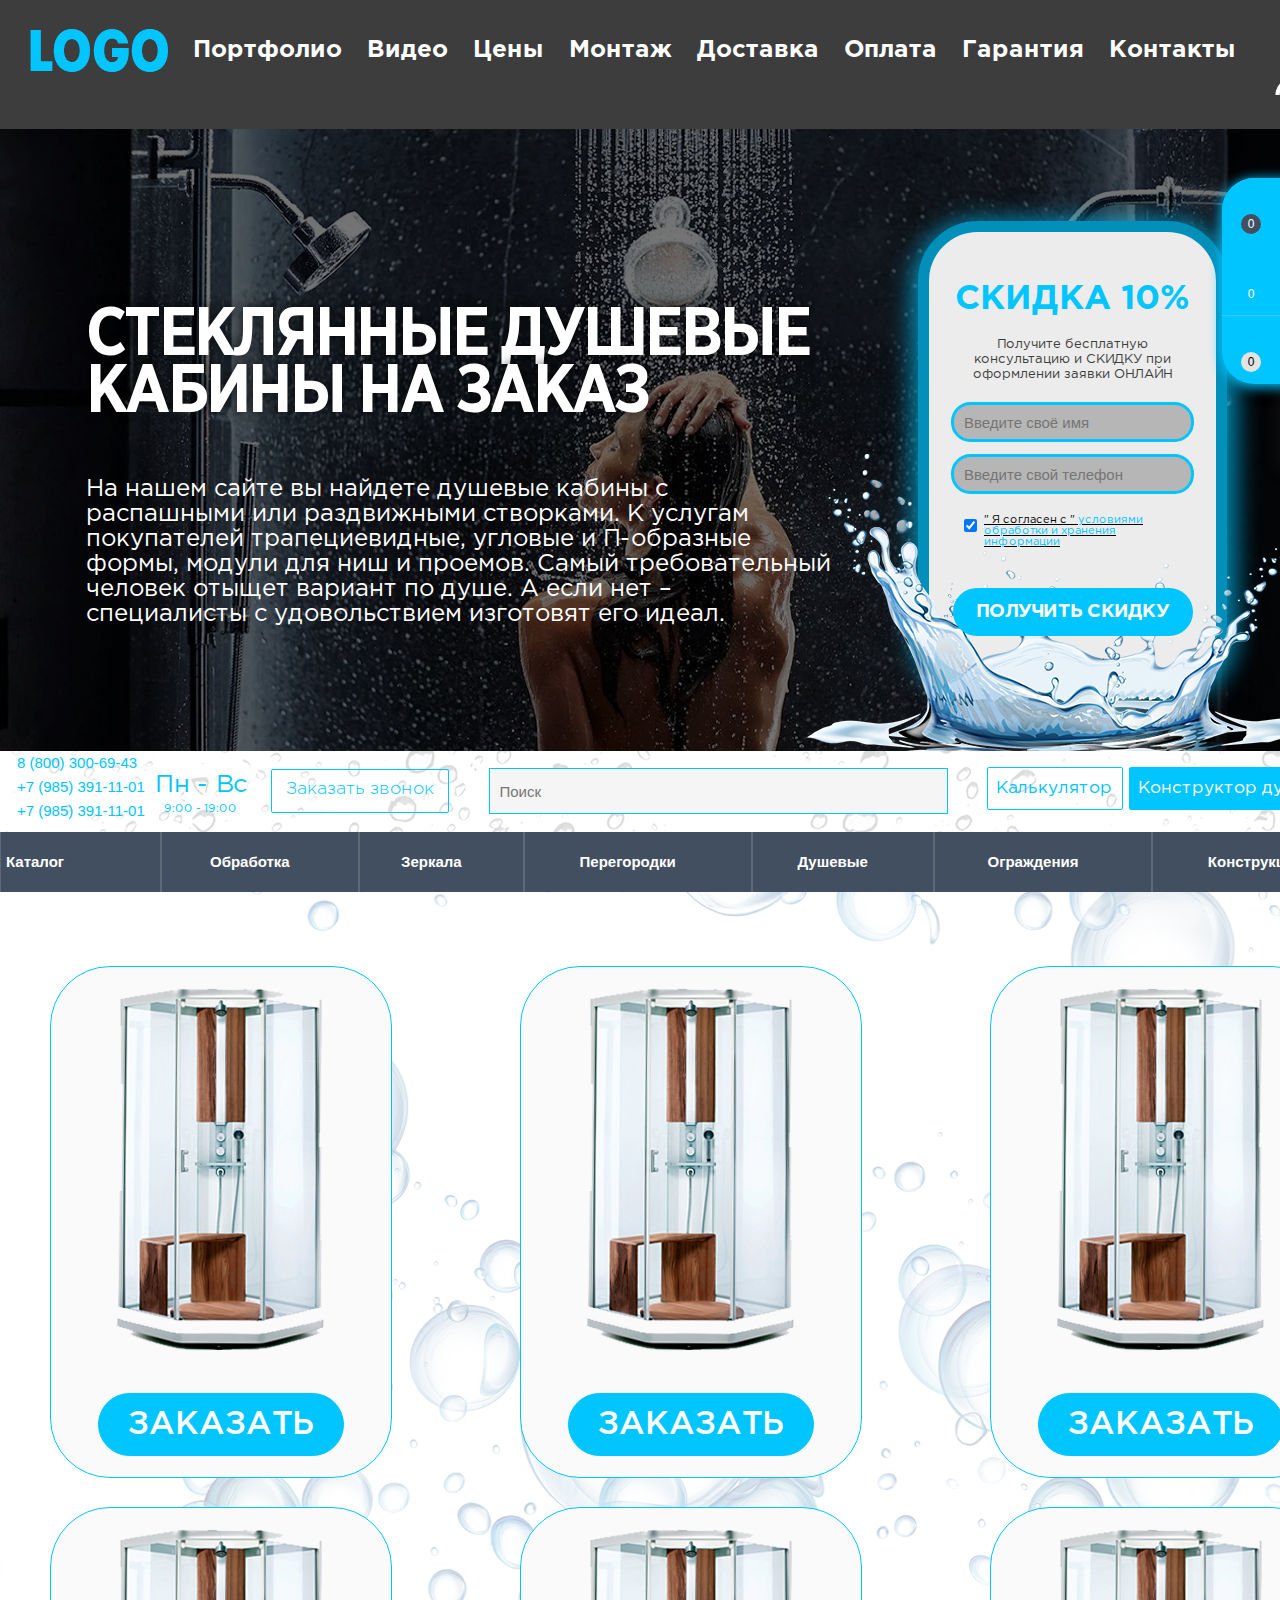
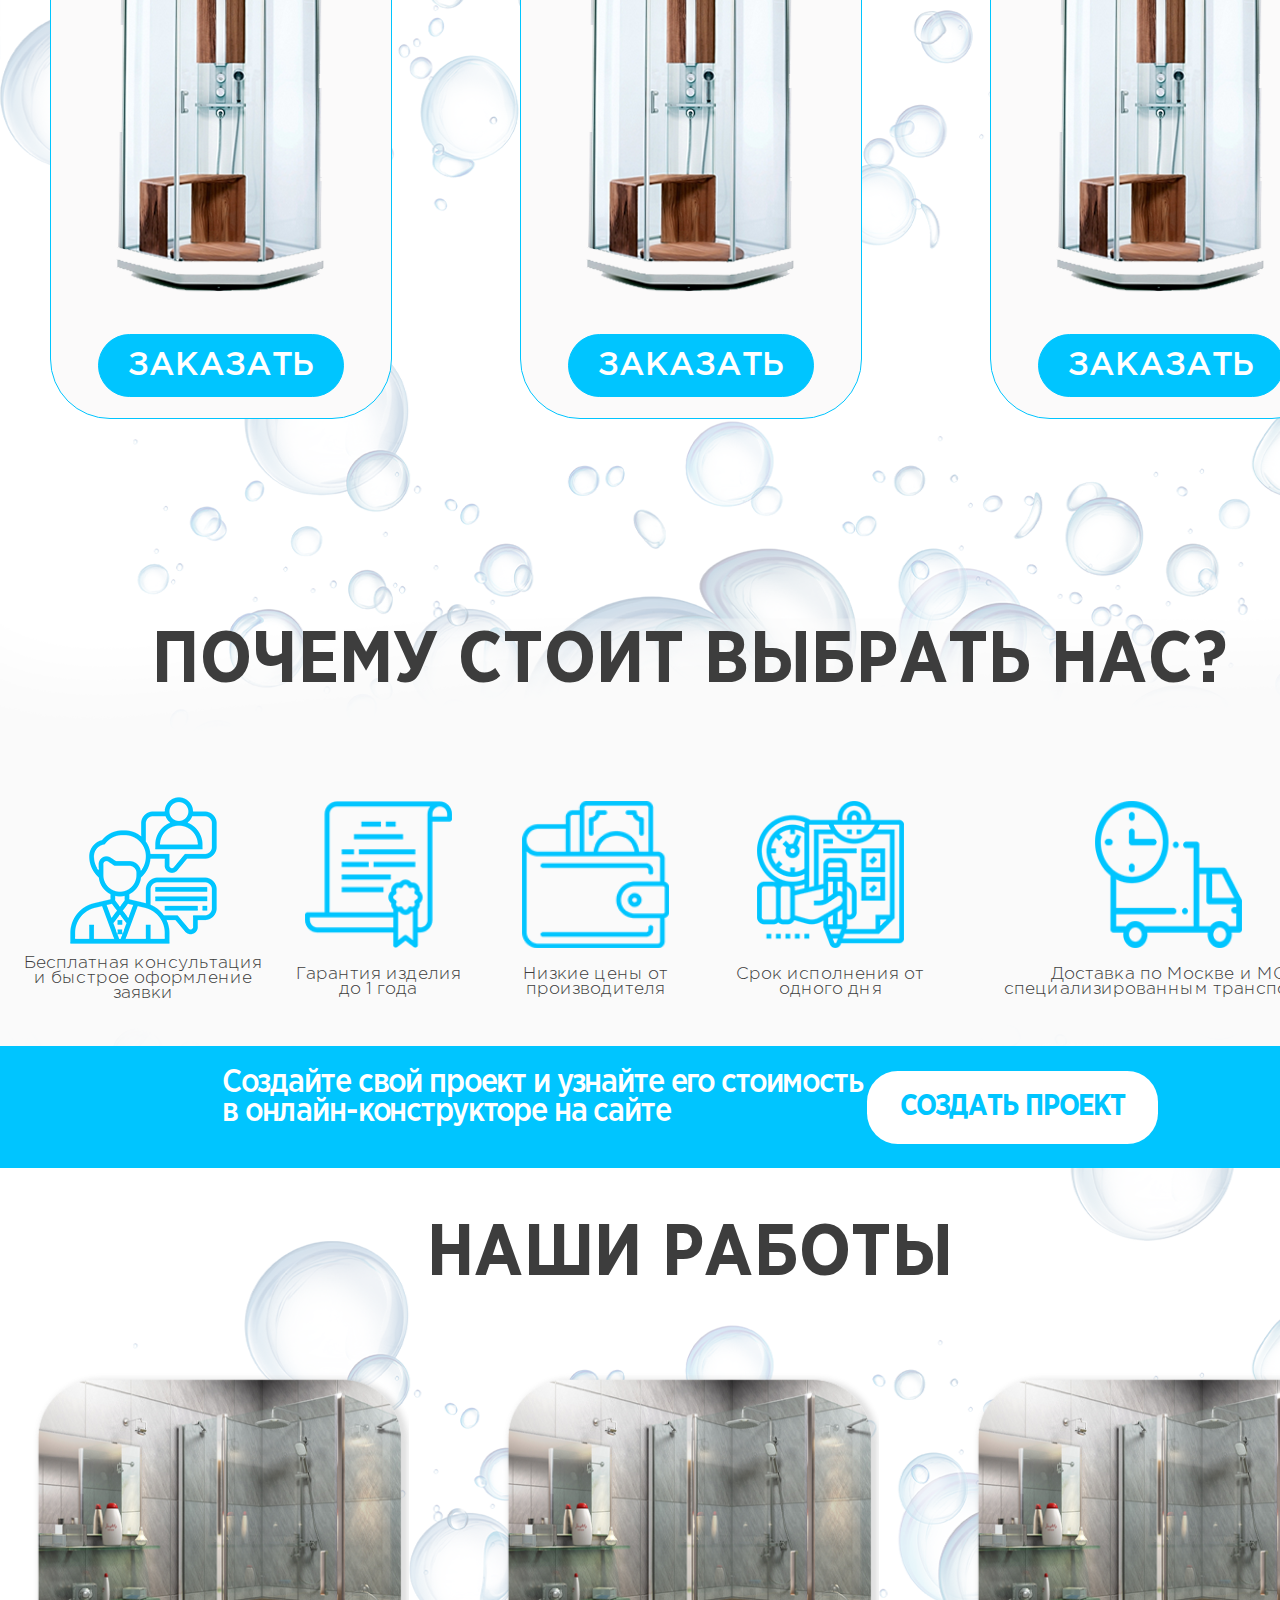
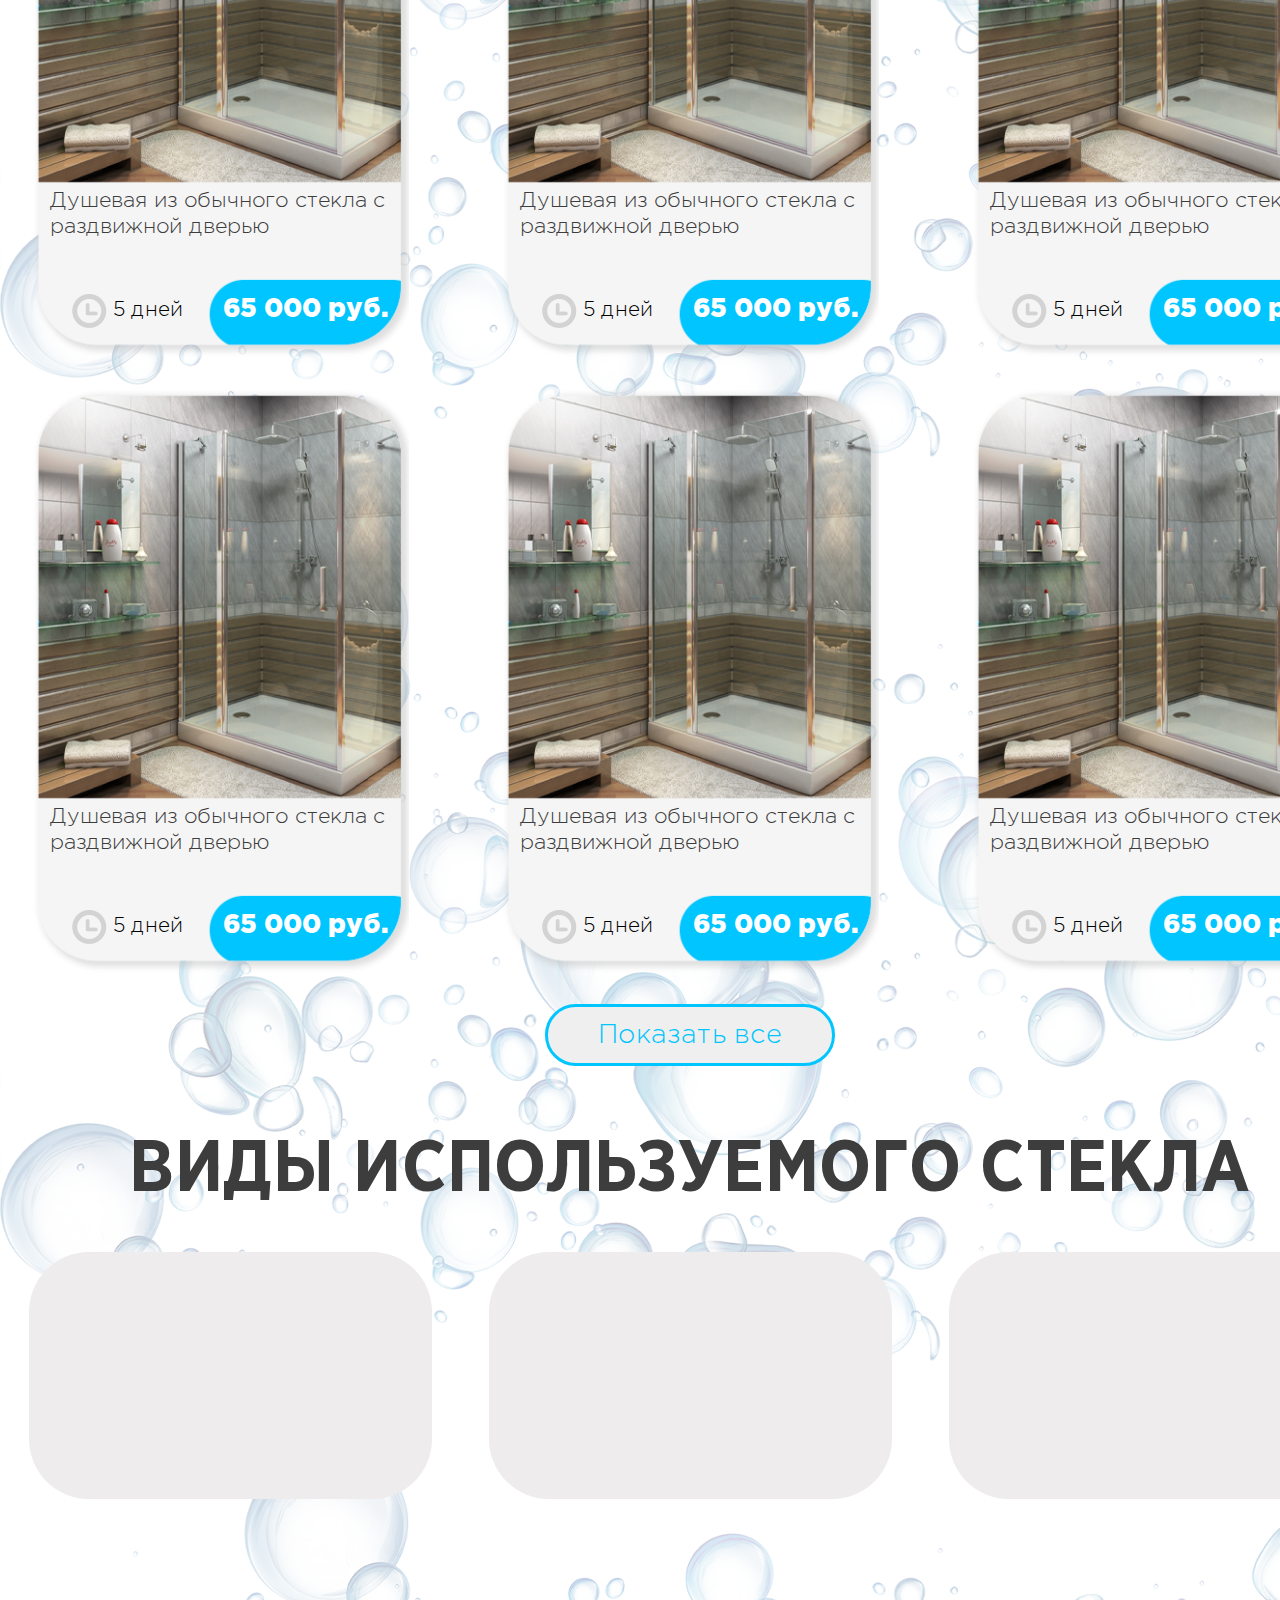
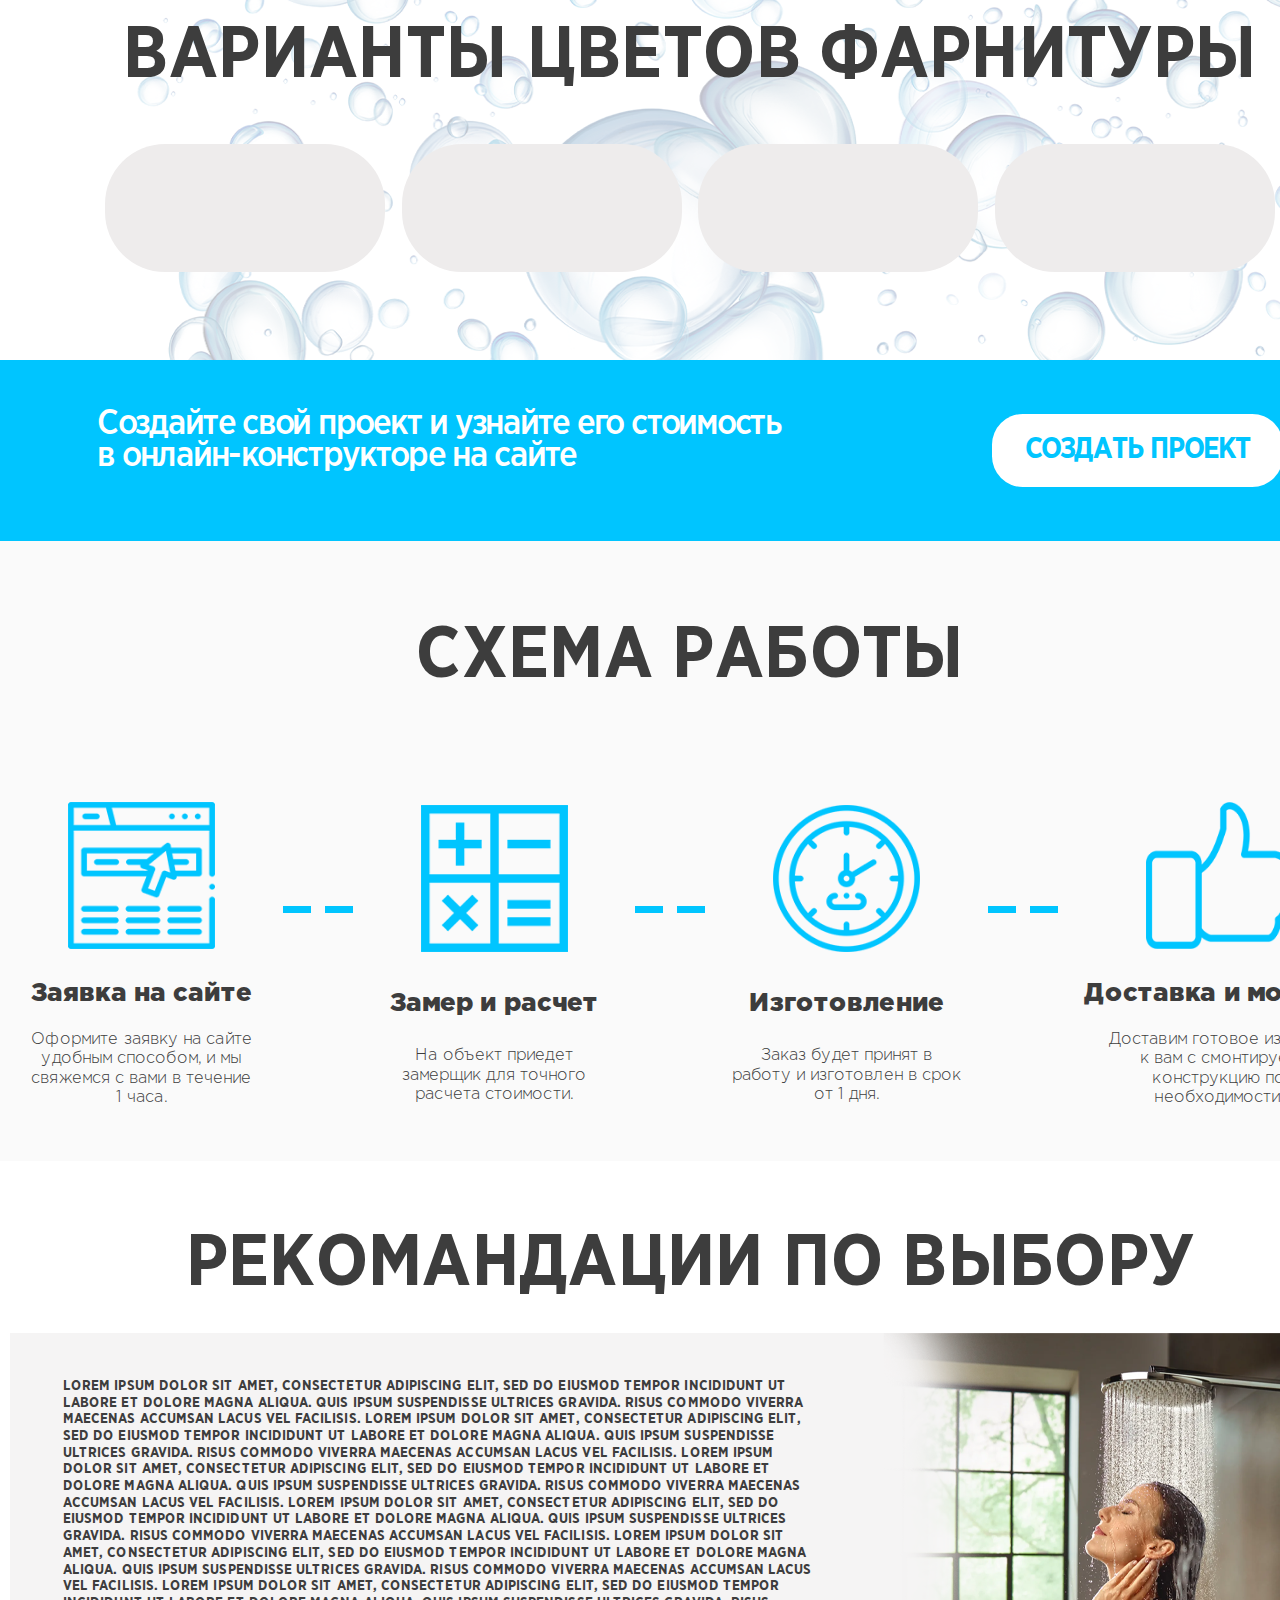
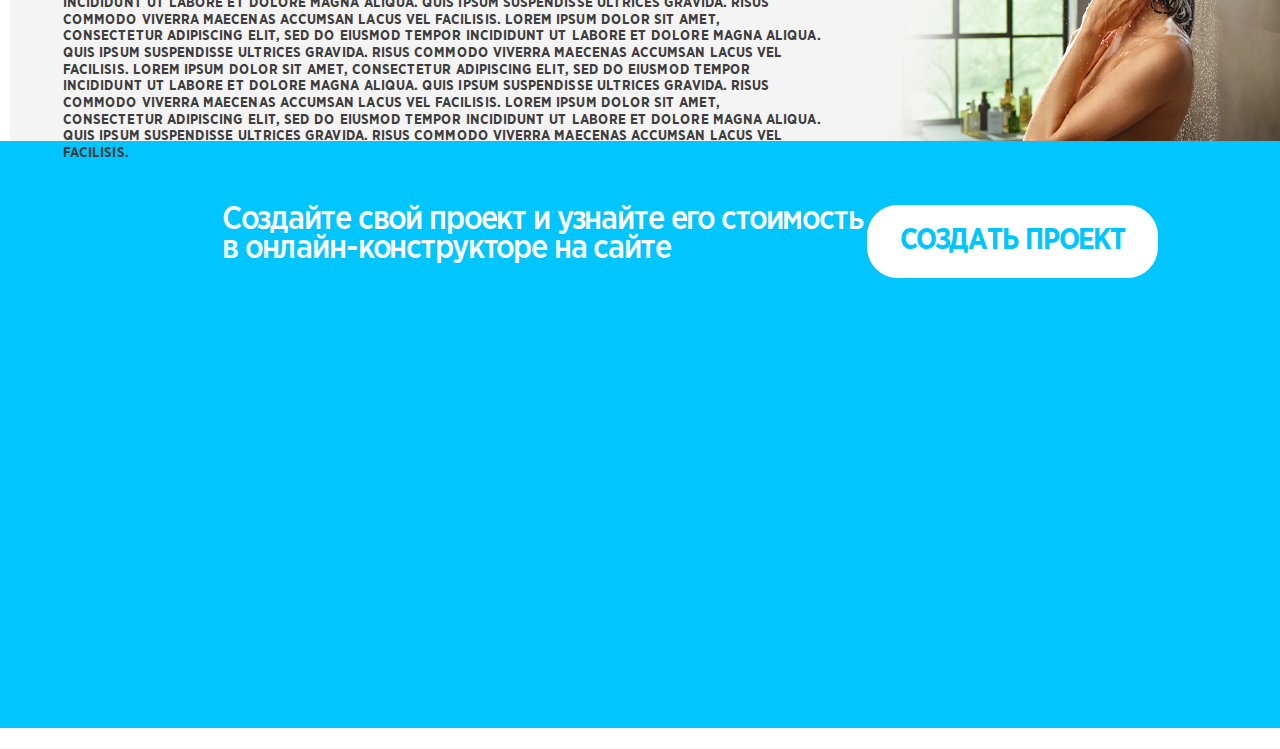
==== commit 71cd78c4: "Update index.html" ====
--- a/root/index.html
+++ b/root/index.html
@@ -55,13 +55,13 @@
 	<link rel="next" href="/?PAGEN_2=2">
 	<link rel="next" href="/?PAGEN_3=2">
 	<meta property="og:title"
-		content="Стекольная мастерская Фантазия-Стекла.ру - купить стекло, зеркала, изделия из стекла">
+		content="">
 	<meta property="og:type" content="website">
 	<meta property="og:image" content="images/3685acc4f7f82020f391db449136d887.png">
 	<link rel="image_src" href="https://fantasia-stekla.ru:443/upload/CNext/368/3685acc4f7f82020f391db449136d887.png">
 	<meta property="og:url" content="https://fantasia-stekla.ru:443/">
 	<meta property="og:description"
-		content="Изготовление на заказ изделий из стекла, продажа готовой стекольной продукции. Установка и монтаж заказанных изделий, доставка, разработка индивидуальных проектов">
+		content="">
 	<style>
 		img[src*="captcha.php"] {
 			cursor: pointer;
@@ -3101,4 +3101,4 @@
 
 </body>
 
-</html>+</html>
--- a/root/css/stylesheet.css
+++ b/root/css/stylesheet.css
@@ -0,0 +1,133 @@
+/* This stylesheet generated by Transfonter (https://transfonter.org) on June 26, 2017 12:11 PM */
+
+@font-face {
+	font-family: 'Gotham Pro';
+	src: url('/root/fonts/GothamPro-BoldItalic.eot'),
+	src: local('/root/fonts/Gotham Pro Bold Italic'), local('/root/fonts/GothamPro-BoldItalic'),
+		url('/root/fonts/GothamPro-BoldItalic.eot?#iefix') format('embedded-opentype'),
+		url('/root/fonts/GothamPro-BoldItalic.woff') format('woff'),
+		url('/root/fonts/GothamPro-BoldItalic.ttf') format('truetype');
+	font-weight: bold;
+	font-style: italic;
+}
+
+@font-face {
+	font-family: 'Gotham Pro';
+	src: url('/root/fonts/GothamPro-Italic.eot');
+	src: local('/root/fonts/Gotham Pro Italic'), local('/root/fonts/GothamPro-Italic'),
+		url('/root/fonts/GothamPro-Italic.eot?#iefix') format('embedded-opentype'),
+		url('/root/fonts/GothamPro-Italic.woff') format('woff'),
+		url('/root/fonts/GothamPro-Italic.ttf') format('truetype');
+	font-weight: normal;
+	font-style: italic;
+}
+
+@font-face {
+	font-family: 'Gotham Pro';
+	src: url('/root/fonts/GothamPro-Medium.eot');
+	src: local('/root/fonts/Gotham Pro Medium'), local('/root/fonts/GothamPro-Medium'),
+		url('/root/fonts/GothamPro-Medium.eot?#iefix') format('embedded-opentype'),
+		url('/root/fonts/GothamPro-Medium.woff') format('woff'),
+		url('/root/fonts/GothamPro-Medium.ttf') format('truetype');
+	font-weight: 500;
+	font-style: normal;
+}
+
+@font-face {
+	font-family: 'Gotham Pro';
+	src: url('/root/fonts/GothamPro-BlackItalic.eot');
+	src: local('/root/fonts/Gotham Pro Black Italic'), local('/root/fonts/GothamPro-BlackItalic'),
+		url('/root/fonts/GothamPro-BlackItalic.eot?#iefix') format('embedded-opentype'),
+		url('/root/fonts/GothamPro-BlackItalic.woff') format('woff'),
+		url('/root/fonts/GothamPro-BlackItalic.ttf') format('truetype');
+	font-weight: 900;
+	font-style: italic;
+}
+
+@font-face {
+	font-family: 'Gotham Pro';
+	src: url('/root/fonts/GothamPro-Bold.eot');
+	src: local('/root/fonts/Gotham Pro Bold'), local('/root/fonts/GothamPro-Bold'),
+		url('/root/fonts/GothamPro-Bold.eot?#iefix') format('embedded-opentype'),
+		url('/root/fonts/GothamPro-Bold.woff') format('woff'),
+		url('/root/fonts/GothamPro-Bold.ttf') format('truetype');
+	font-weight: bold;
+	font-style: normal;
+}
+
+@font-face {
+	font-family: 'Gotham Pro Narrow';
+	src: url('/root/fonts/GothamProNarrow-Bold.eot');
+	src: local('/root/fonts/Gotham Pro Narrow Bold'), local('/root/fonts/GothamProNarrow-Bold'),
+		url('/root/fonts/GothamProNarrow-Bold.eot?#iefix') format('embedded-opentype'),
+		url('/root/fonts/GothamProNarrow-Bold.woff') format('woff'),
+		url('/root/fonts/GothamProNarrow-Bold.ttf') format('truetype');
+	font-weight: bold;
+	font-style: normal;
+}
+
+@font-face {
+	font-family: 'Gotham Pro Narrow';
+	src: url('/root/fonts/GothamProNarrow-Medium.eot');
+	src: local('/root/fonts/Gotham Pro Narrow Medium'), local('/root/fonts/GothamProNarrow-Medium'),
+		url('/root/fonts/GothamProNarrow-Medium.eot?#iefix') format('embedded-opentype'),
+		url('/root/fonts/GothamProNarrow-Medium.woff') format('woff'),
+		url('/root/fonts/GothamProNarrow-Medium.ttf') format('truetype');
+	font-weight: 500;
+	font-style: normal;
+}
+
+@font-face {
+	font-family: 'Gotham Pro';
+	src: url('/root/fonts/GothamPro-LightItalic.eot');
+	src: local('/root/fonts/Gotham Pro Light Italic'), local('/root/fonts/GothamPro-LightItalic'),
+		url('/root/fonts/GothamPro-LightItalic.eot?#iefix') format('embedded-opentype'),
+		url('/root/fonts/GothamPro-LightItalic.woff') format('woff'),
+		url('/root/fonts/GothamPro-LightItalic.ttf') format('truetype');
+	font-weight: 300;
+	font-style: italic;
+}
+
+@font-face {
+	font-family: 'Gotham Pro';
+	src: url('/root/fonts/GothamPro-Light.eot');
+	src: local('/root/fonts/Gotham Pro Light'), local('/root/fonts/GothamPro-Light'),
+		url('/root/fonts/GothamPro-Light.eot?#iefix') format('embedded-opentype'),
+		url('/root/fonts/GothamPro-Light.woff') format('woff'),
+		url('/root/fonts/GothamPro-Light.ttf') format('truetype');
+	font-weight: 300;
+	font-style: normal;
+}
+
+@font-face {
+	font-family: 'Gotham Pro';
+	src: url('/root/fonts/GothamPro-Black.eot');
+	src: local('/root/fonts/Gotham Pro Black'), local('/root/fonts/GothamPro-Black'),
+		url('/root/fonts/GothamPro-Black.eot?#iefix') format('embedded-opentype'),
+		url('/root/fonts/GothamPro-Black.woff') format('woff'),
+		url('/root/fonts/GothamPro-Black.ttf') format('truetype');
+	font-weight: 900;
+	font-style: normal;
+}
+
+@font-face {
+	font-family: 'Gotham Pro';
+	src: url('/root/fonts/GothamPro.eot');
+	src: local('/root/fonts/Gotham Pro'), local('/root/fonts/GothamPro'),
+		url('/root/fonts/GothamPro.eot?#iefix') format('embedded-opentype'),
+		url('/root/fonts/GothamPro.woff') format('woff'),
+		url('/root/fonts/GothamPro.ttf') format('truetype');
+	font-weight: normal;
+	font-style: normal;
+}
+
+@font-face {
+	font-family: 'Gotham Pro';
+	src: url('/root/fonts/GothamPro-MediumItalic.eot');
+	src: local('/root/fonts/Gotham Pro Medium Italic'), local('/root/fonts/GothamPro-MediumItalic'),
+		url('/root/fonts/GothamPro-MediumItalic.eot?#iefix') format('embedded-opentype'),
+		url('/root/fonts/GothamPro-MediumItalic.woff') format('woff'),
+		url('/root/fonts/GothamPro-MediumItalic.ttf') format('truetype');
+	font-weight: 500;
+	font-style: italic;
+}
--- a/root/css/cat_style.css
+++ b/root/css/cat_style.css
@@ -0,0 +1,309 @@
+/* CATALOG DUSH STEK */
+
+.mine_div {
+   display: flex;
+   flex-direction: row;
+}
+
+/* CATALOG DUSH STEK NAV */
+.bg {
+   background-color: white;
+}
+.nav_side_bar {
+   display: flex;
+   flex-direction: row;
+}
+.blue_side {
+   width: 29px;
+   height: 1395px;
+   background-color: #00c5ff;
+}
+.nav_catalog {
+   width: 190px;
+   height: 1395px;
+   background-color: #f8f8f9;
+}
+ul.nav_cat_list {
+   margin-top: 50px;
+}
+
+.main_cat {
+   font-family: "Gotham Pro";
+   font-size: 11.7px;
+   line-height: 10px;
+   font-weight: 800;
+   letter-spacing: 0.08em;
+   color: #3d3d3d;
+   display: flex;
+   align-items: center;
+}
+.main_cat p {
+   margin-bottom: 0px;
+   padding-left: 10px;
+   width: 155px;
+   
+}
+.main_cat a {
+   color: #000000;
+}
+.main_cat a :hover {
+   color: #00c5ff;
+}
+.sub_cat {
+   margin-top: 10px;
+   padding-left: 0px;
+   margin-left: 50px;
+   font-family: "Gotham Pro";
+   font-size: 11.6px;
+   line-height: 9px;
+   font-weight: 300;
+   letter-spacing: 0.08em;
+   color: #3d3d3d;
+   display: flex;
+   align-items: center;
+}
+.sub_cat p {
+   margin-bottom: 0px;
+   padding-left: 10px;
+   width: 100px;
+}
+.sub_cat a {
+   color: rgb(151, 151, 151);
+}
+.sub_cat a :hover {
+   color: #00c5ff;
+}
+
+/* CATALOG DUSH STEK TILES */
+
+.tiles_div {
+   width: 1090px;
+   display: flex;
+   flex-wrap: wrap;
+   row-gap: 6px;
+   column-gap: 17px;
+   margin-top: 58px;
+   margin-left: 40px;
+}
+.tile_cat {
+   width: 350px;
+   height: 565px;
+   background-color: #f0f0f0;
+   box-shadow: 13px 10px 25px 13px rgba(0, 0, 0, 0.73);
+   display: flex;
+   flex-direction: column;
+   justify-content: space-evenly;
+   align-items: center;
+}
+.tile_cat img {
+   width: 329px;
+   height: 362px;
+   margin-top: 10px;
+}
+.text_tile {
+   font-family: "Gotham Pro";
+   font-size: 10px;
+   line-height: 10px;
+   font-weight: 300;
+   letter-spacing: 0.02em;
+   color: #3d3d3d;
+   padding-top: 10px;
+   width: 305px;
+}
+.price_tile {
+   font-family: "Gotham Pro";
+   font-size: 52.2px;
+   line-height: 43px;
+   font-weight: 700;
+   letter-spacing: 0.06em;
+   text-shadow: 3px 2px 3px rgba(0, 0, 0, 0.73);
+   color: #3d3d3d;
+}
+.btn_tile a button {
+   width: 151px;
+   height: 42px;
+   background-color: #ffffff;
+   border: none;
+   border-radius: 20.6px;
+   font-family: "Gotham Pro";
+   font-size: 18.2px;
+   line-height: 15px;
+   font-weight: 700;
+   letter-spacing: 0.04em;
+   color: #b8b8b8;
+   margin-bottom: 20px;
+}
+.btn_tile a button:hover {
+   color: #ffffff;
+   background-color: rgb(163, 221, 255);
+   box-shadow: 5px 5px 5px  rgba(0, 0, 0, 0.2);
+}
+
+/* TILES BTN */
+
+.tiles_btns {
+   width: 1160px;
+}
+.tiles_btn {
+   font-family: "Gotham Pro";
+   font-size: 19.2px;
+   line-height: 19px;
+   font-weight: 300;
+   letter-spacing: 0.02em;
+   color: #000000;
+   margin-top: 52px;
+}
+.tiles_btn button {
+   width: 176px;
+   height: 48px;
+   border: 2px solid #dadadc;
+   border-radius: 23.5px;
+   display: block;
+   margin-left: auto;
+   margin-right: auto;
+}
+
+
+/* POPUP */
+
+.popup_cat {
+   position: fixed;
+   width: 100%;
+   height: 100%;
+   background-color: rgba(0, 0, 0, 0.8);
+   top: 0;
+   left: 0;
+   z-index: 3000;
+   opacity: 0;
+   visibility: hidden;
+   overflow-y: auto;
+   overflow-x: hidden;
+   transition: all 0.8s ease 0s; 
+}
+.popup_cat:target{
+   opacity: 1;
+   visibility: visible;
+}
+.popup_body {
+   min-height: 100%;
+   display: flex;
+   align-items: center;
+   justify-content: center;
+   padding: 30px 10px;
+}
+
+.popup_content {
+   
+   color: black;
+   min-width: 826px;
+   min-height: 670px;
+   position: relative;
+   transition: all 0.8s ease 0s;
+   opacity: 1;
+   transform: translate(0px, -100%);
+}
+.popup_cat:target .popup_content {
+   transform: translate(0px, 0px);
+   opacity: 1;
+}
+.popup_title {
+   display: flex;
+   align-items: center;
+   justify-content: center;
+   width: 826px;
+   height: 108px;
+   background-color: #26c9ff;
+   font-family: 'Gotham Pro';
+   font-size: 50.4px;
+   line-height: 50px;
+   font-weight: 700;
+   text-transform: uppercase;
+   letter-spacing: 0.1em;
+   color: #ffffff;
+   dis
+}
+.popup_close{
+   position: absolute;
+   right: 10px;
+   top: 10px;
+}
+.popup_area {
+   position: absolute;
+   width: 100%;
+   height: 100%;
+   top: 0;
+   left: 0;
+}
+.popup_undertitle_content{
+   background-image: url(/root/assets/png/bg_popup.png);
+   background-repeat: no-repeat;
+   height: 560px;
+}
+.popup_undertitle_content{
+   display: flex;
+   flex-direction: column;
+   justify-content: space-evenly;
+   align-items: center
+}
+.popup_form_login label, .popup_form_password label{
+   font-family: 'Gotham Pro';
+   font-size: 32.4px;
+   line-height: 32px;
+   font-weight: 500;
+   letter-spacing: 0.1em;
+   color: #484848;
+}
+.popup_form_login{
+   margin-top: 45px;
+}
+input#USER_LOGIN_POPUP, #USER_PASSWORD_POPUP {
+   border: none;
+   border-radius: 0%;
+   width: 676px;
+   height: 87px;
+   background-color: #f4f4f4;
+   box-shadow: 2px 11px 51px 22px rgba(0,0,0,0.5);
+}
+.popup_forgot{
+   font-family: 'Gotham Pro';
+   font-size: 18.6px;
+   line-height: 18px;
+   font-weight: 500;
+   letter-spacing: 0.1em;
+   color: #484848;
+}
+.popup_remember_password label {
+   font-family: 'Gotham Pro';
+   font-size: 18.6px;
+   line-height: 18px;
+   font-weight: 300;
+   letter-spacing: 0.1em;
+   color: #484848;
+}
+.popup_remember_password{
+   width: 670px;
+
+}
+.popup_btn_log button{
+   width: 228px;
+   height: 59px;
+   background-color: #26c9ff;
+   border-radius: 20px;
+}
+.popup_btn_log span {
+   font-family: 'Gotham Pro';
+   font-size: 25.9px;
+   line-height: 25px;
+   font-weight: 600;
+   text-transform: uppercase;
+   letter-spacing: 0.1em;
+   color: #ffffff;
+}
+.popup_reg a {
+   font-family: 'Gotham Pro';
+   font-size: 20.1px;
+   line-height: 20px;
+   font-weight: 500;
+   letter-spacing: 0.1em;
+   color: #484848;
+}--- a/root/css/core.css
+++ b/root/css/core.css
@@ -0,0 +1,99 @@
+.bx-timer-semicolon-off .bx-timer-semicolon {visibility: hidden}
+
+/* Tooltip */
+.bx-panel-tooltip
+{
+    z-index:2210 !important;
+    overflow: hidden !important;
+    position:absolute !important;
+
+    letter-spacing:normal !important;
+    list-style:none !important;
+    text-align: left !important;
+    text-indent:0 !important;
+    text-transform: none !important;
+    visibility:visible !important;
+    white-space: normal !important;
+    word-spacing:normal !important;
+    vertical-align:baseline !important;
+    margin:0 !important;
+    padding:0 !important;
+    float: none !important;
+    text-decoration: none !important;
+
+	-webkit-border-radius: 3px !important;
+	-moz-border-radius: 3px !important;
+	border-radius: 3px !important;
+
+	-webkit-box-shadow: 0 12px 10px rgba(0,0,0,.25) !important;
+	-moz-box-shadow: 0 12px 10px rgba(0,0,0,.25) !important;
+	box-shadow: 0 12px 10px rgba(0,0,0,.25) !important;
+
+	border: 1px solid;
+	border-color: #a2a6ad #989ca1 #8e9398;
+
+	background: #d0dbdd;
+	/*background: url([data-uri])*/
+	background: -webkit-linear-gradient(top, rgba(227,233,234,.95), rgba(198,210,213,.95));
+	background: -moz-linear-gradient(top, rgba(227,233,234,.95), rgba(198,210,213,.95));
+	background: -o-linear-gradient(top, rgba(227,233,234,.95), rgba(198,210,213,.95));
+	background: -ms-linear-gradient(top, rgba(227,233,234,.95), rgba(198,210,213,.95));
+	background: linear-gradient(to bottom, rgba(227,233,234,.95), rgba(198,210,213,.95));
+	filter: progid:DXImageTransform.Microsoft.gradient( startColorstr='#f2e3e9ea', endColorstr='#f2c6d2d5',GradientType=0);
+}
+
+.bx-panel-tooltip div { display: block !important; }
+
+.bx-panel-tooltip .bx-panel-tooltip-top-border, .bx-panel-tooltip .bx-panel-tooltip-bottom-border
+{
+	display: none !important;
+}
+
+.bx-panel-tooltip-content
+{
+    overflow: hidden !important;
+    position: relative !important;
+    z-index:10 !important;
+    display:inline-block !important;
+}
+
+.bx-panel-tooltip-title
+{
+    font: normal normal bold 14px/normal "Helvetica Neue", Helvetica, Arial, sans-serif !important;
+    color: #16191a !important;
+    position:relative !important;
+    padding: 7px 10px 0 10px !important;
+    margin: 0 !important;
+	text-shadow: 0 1px rgba(255, 255, 255, 0.66);
+}
+
+.bx-panel-tooltip-text
+{
+    font: normal normal normal 12px/normal "Helvetica Neue", Helvetica, Arial, sans-serif !important;
+    color: #272b31 !important;
+    padding: 9px 10px 10px 10px !important;
+    margin: 0 !important;
+    position:relative !important;
+	text-shadow: 0 1px rgba(255, 255, 255, 0.25);
+}
+
+.bx-panel-tooltip-close
+{
+	position:absolute !important;
+    height:20px !important;
+    background: scroll transparent url(../images/top-panel-sprite-2.png) no-repeat -9px -1881px !important;
+    width:25px !important;
+    top: 0 !important;
+    right: 0 !important;
+	z-index:5 !important;
+	display:block !important;
+}
+
+.bx-panel-tooltip-close:hover { background: scroll transparent url(../images/top-panel-sprite-2.png) no-repeat -32px -1881px !important; }
+
+.bx-panel-tooltip-text a { font: normal normal normal 12px/normal "Helvetica Neue", Helvetica, Arial, sans-serif !important;}
+.bx-panel-tooltip-text a, .bx-panel-tooltip-text a:hover { color: #272b31 !important; text-decoration: underline !important;}
+
+.bx-clear { clear: both }
+
+
--- a/root/css/styles_1.css
+++ b/root/css/styles_1.css
@@ -0,0 +1,1144 @@
+.table-no-border { border-width:0; border-collapse: collapse; }
+.table-no-border td { padding: 0px; }
+.noborder { border-width: 0; }
+
+.tabs > li:before, .tabs_content > li:before, .flex-viewport li:before, .flex-direction-nav  li:before, .slider_navigation li:before,
+#footer .bottom_submenu li:before, .extended_pagination  li:before, .main-nav li:before, .bottom_main_menu li:before, .item_slider ul.slides li:before,
+.module-gallery-list li:before, ul.left_menu li:before, ul.brands_list li:before, ul.stores_list li:before, .section_item_inner ul li:before, ul.tabs-content li:before,
+.internal_sections_list  li:before, li.catalog_item:before, .compare_list ul li:before, .catalog_detail .set_wrapp li:before, .catalog_detail .bx_item_set_hor_container_big li:before,
+.bx_modal_body  .bx_kit_one_section li:before, .bx_modal_body  .bx_kit_two_section li:before, .bx_kit_one_section li:before, .bx_kit_two_section li:before, .menu li:before, ul.flex-control-nav li:before,
+.flex-control-nav ol li:before { content: none !important; padding-right: 0; }
+div[class^="bx-"] li:before, ul[class^="bx-"] li:before { padding-right: inherit; }
+div[class^="bx-"] input[type='button'], div[class^="bx-"] input[type='submit'], div[class^="bx-"] button { text-transform: inherit; font-family: inherit; border: inherit; }
+
+.catalog_detail .tabs_content h4 { margin: 10px 0 15px; }
+#bx-composite-banner{text-align:center;margin:10px 0 0;}
+.m16{margin:0;padding:0 0 18px 0;color:green;}
+#content { position: relative; zoom: 1; z-index:3;}
+#content.main { margin-bottom: 0; }
+.pseudo, .catalog_detail .extended_info.open_stores .availability-row .value{ text-decoration: none; border-bottom: 1px dotted; cursor: pointer; }
+.specials_slider_wrapp ul.tabs li { text-transform: uppercase; }
+.specials_slider_wrapp ul.tabs li span  {  border-bottom: 1px dotted; }
+
+.tab_slider_wrapp ul.tabs li{padding-right:0px;}
+.catalog_section_list .section_item li.name{padding-left:0px;}
+
+.clearboth { clear: both; }
+.clearleft { clear: left; }
+.clearright { clear: right; }
+.wrapper.has_menu  .top-h-row  .search{ display: none; }
+
+.top-h-row  .search input[id^=title-search-input]{ height: 26px; font-size: 12px; padding: 0 8px; border-radius: 2px; -moz-border-radius: 2px; -webkit-border-radius: 2px; box-sizing: border-box; -moz-box-sizing: border-box; -o-box-sizing: border-box; -webkit-box-sizing: border-box; border-width: 1px; border-style: solid; width: 100%; line-height: 25px; }
+.top-h-row  .search #search-submit-button{ cursor: pointer; height: 24px; width: 29px; font-size: 0; border: 0; border-radius: 0 2px 2px 0; -moz-border-radius: 0 2px 2px 0; -webkit-border-radius: 0 2px 2px 0; position: absolute; 	top: 0; right: 0; margin-top: 1px; display: block; }
+.middle-h-row  .search input[id^=title-search-input], #header ul.menu.full > li.search_row input[id^=title-search-input] { height: 33px; font-size: 12px; padding: 0 10px; border-radius: 3px; -moz-border-radius: 3px; -webkit-border-radius: 3px; box-sizing: border-box; -moz-box-sizing: border-box; -o-box-sizing: border-box; -webkit-box-sizing: border-box; width: 100%; line-height: 32px; }
+.middle-h-row .search #search-submit-button, #header ul.menu.full > li.search_row #search-submit-button { cursor: pointer; height: 31px; width: 35px; font-size: 0; border: 0; border-radius: 0 2px 2px 0; -moz-border-radius: 0 2px 2px 0; -webkit-border-radius: 0 2px 2px 0; position: absolute; top: 1px; right: 1px; display: block; }
+#header ul.menu.full > li.search_row #search-submit-button { top: 3px; right: 3px; height: 33px; width: 35px; }
+#header ul.menu.full > li.search_row { padding: 3px; box-sizing: border-box; -moz-box-sizing: border-box; -webkit-box-sizing: border-box; border-radius: 0 0 3px 3px; -moz-border-radius: 0 0 3px 3px; -webkit-border-radius: 0 0 3px 3px; position: relative; display: none; }
+.wrapper.has_menu .main-nav { display: none; }
+.main-nav .menu > li > a{ border-bottom: 1px solid transparent; }
+.top-h-row  .search #search-submit-button i, .middle-h-row  .search #search-submit-button i, #header ul.menu.full > li.search_row #search-submit-button i{ display: inline-block; background: url(../images/magnifier.png); background-repeat: no-repeat; }
+.top-h-row  .search #search-submit-button i, #header ul.menu.full > li.search_row #search-submit-button i{ height: 26px; width: 29px; background-position: top center; }
+
+#footer .phone .icon i { background-position: 0px -24px; }
+.price .title-search-price .price:not(.discount) {margin-right: 2px;}
+
+.bx_item_element .title-search-price{line-height:20px;margin-top: -20px;margin-left: -7px;margin-bottom: 16px;}
+.bx_item_element .cost.prices .title-search-price .price_name{margin-left:7px;}
+.bx_item_element .title-search-price .price{display:inline-block;}
+
+.basket_fly td.total_wrapp a.more_row .icon, .basket_fly td.total_wrapp a.more_row .icon i { display: inline-block; height: 15px; width: 15px; }
+table.title-search-result td.title-search-separator, table.title-search-result th.title-search-separator { padding:0; height: 10px; font-size:0; }
+#header .middle-h-row, #header .catalog_menu{ margin: 0 auto; position: relative; zoom: 1;z-index:3; }
+#header .middle-h-row{ z-index: 202; }
+#header .middle-h-row .logo_wrapp .logo{min-height:51px;line-height:51px;overflow: hidden;display: table-cell;max-width: 220px;}
+
+#header .basket_fly{-webkit-transform: translateZ(0);}
+#header .basket_fly td { box-sizing: content-box; -moz-box-sizing: content-box; -o-box-sizing: content-box; -webkit-box-sizing: content-box;text-align: left; }
+ul.menu, ul.mini-menu { text-align: justify; list-style-type: none; font-size: 0px; line-height: 0; zoom: 1; }
+.bx-ie ul.menu, .bx-ie ul.mini-menu { font-size: 1px; }
+ul.menu li, ul.mini-menu li { display: inline-block; vertical-align: top; padding: 0; line-height: 20px;  }
+.main-nav  ul.menu > li > a, ul.mini-menu li a{ font-size: 14px; text-transform: uppercase; padding: 0 10px; text-decoration: none; white-space:nowrap; color:#000000; }
+ul.menu li.stretch{ display: inline-block;    width: 100%; *display: inline; zoom: 1 }
+ul.menu li:hover .child{ display: block; }
+ul.menu li:hover b.space, .breadcrumbs .drop:hover b.space{ display: inline-block; }
+ul.mini-menu, ul.menu li .child, ul.mini-menu li .child{ display: none; }
+.module-drop-cart { position: absolute; right: 0px !important; top: 87px; width: 431px; max-width: 100%; z-index: 999; display: none; }
+.wrapper .basket_normal { display: none; }
+.wrapper.basket_normal .basket_normal { display: block; }
+.header-cart-block .cart  { width: 230px;  text-align: left; position: relative; zoom: 1; }
+.header-cart-block .delay_small, .header-cart-block .cart_small { display: none; }
+.header-cart-block .cart a  { text-decoration: none; }
+.header-cart-block .cart a span { font-size: 14px; }
+.header-cart-block .cart.empty_cart a span.pseudo { border-bottom: 1px solid; }
+.header-cart-block .cart span.icon { float: left; }
+.header-cart-block .cart .summ, .header-cart-block .cart .delay_link { white-space: nowrap; }
+.header-cart-block .cart > span.icon, .header-cart-block .cart > span.icon i { display: inline-block; height: 42px; width: 42px; border-radius: 3px; -moz-border-radius: 3px; -webkit-border-radius: 3px; }
+.header-cart-block .cart > span.icon.small, .header-cart-block .cart > span.icon.small i { width: 26px; height: 26px; }
+.header-cart-block .cart > span.icon.small { display: none; position: relative; zoom: 1; z-index: 1; }
+.header-cart-block .cart .cart-call.small, body .header-cart-block .cart .cart-call.small span { font-size: 11px; line-height: 15px; text-transform: uppercase; border: none; }
+body .header-cart-block .cart .cart-call.small span { text-decoration: underline; }
+.header-cart-block .cart .small { display: none; }
+.header-cart-block .cart > span.icon.small i { background-position: -7px -173px; }
+.header-cart-block .cart span.icon i, .header-cart-block .cart span.icon i { background-image: url(../images/basket_icons.png); background-repeat: no-repeat; }
+.header-cart-block .cart.empty_cart span.icon i { background-position: 0px 0px; }
+.header-cart-block .cart.empty_cart span.icon.small i { background-position: 0px 0px; background-position: -7px -134px; filter: progid:DXImageTransform.Microsoft.Alpha(opacity=60); -moz-opacity: 0.6;-khtml-opacity: 0.6; opacity: 0.6; }
+.header-cart-block .cart .cart_wrapp { padding-left: 55px; padding-top: 4px; position: absolute; top: -3px; }
+#header .middle-h-row .center_block.no_basket { padding-right: 0; }
+#header .middle-h-row .basket_wrapp .header-cart-block { margin-top: 7px; float: right; }
+.wrapper.basket_normal.has_menu #header .middle-h-row .basket_wrapp .header-cart-block{min-width:145px;}
+#content_new, #preload_wrapp { position: absolute; z-index: -1000; top: -9999; left: -999; }
+
+.main-nav ul.menu .child a { font-size: 12px; }
+.top-h-row ul.menu .space { position: static; }
+#header .catalog_menu  li .space { top: 18px; }
+#header .catalog_menu li.more .space { margin: 0 0 0 -50px; left: inherit; position: absolute; top: 50px; }
+#header .catalog_menu .child { text-align: center; padding-top: 24px; }
+
+.breadcrumbs .drop b.space { left: 10px; bottom: -6px; }
+ul.menu li.catalog b.space { left: 34%; }
+ul.menu > li > a { position: relative; }
+.flexslider  { margin: 0;  padding: 0; }
+.flexslider .slides > li  {-webkit-backface-visibility: hidden; overflow: hidden;}
+.flexslider .slides > li:not(.visible){display: none;}
+.flexslider .slides > li.visible{opacity:0;}
+.front_slider > li { display: none; overflow:hidden; }
+.flexslider .slides > li .text, .flexslider .slides > li .img { width: 50%; }
+.flexslider .slides > li.image .img { width: 100%; }
+.flexslider .slides > li .img img { margin: 0 auto; max-height: 100%; }
+.flexslider .slides img { display: inline-block; border-radius: 0px; }
+
+.slides:after  { content: "\0020";  display: block;  clear: both;  visibility: hidden;  line-height: 0;  height: 0; }
+html[xmlns] .slides  { display: block; list-style: none; }
+* html .slides  { height: 1%; }
+.no-js .slides > li:first-child  { display: block; }
+.flexslider  .slides { margin: 0; padding: 0; }
+.flexslider  {  margin: 0 0 9px;  position: relative;  zoom: 1;  text-align: center;display:block; }
+.flex-viewport  {  max-height: 2000px;  -webkit-transition: all 1s ease;  -moz-transition: all 1s ease; -o-transition: all 1s ease;  transition: all 1s ease;  }
+.module-cart, .module-cart tr { -webkit-transition: all 1s ease;  -moz-transition: all 1s ease; -o-transition: all 1s ease;  transition: all 1s ease;  }
+.loading .flex-viewport {  max-height: 300px;  }
+.flexslider .slides  {  zoom: 1;  }
+.carousel li  {  margin-right: 5px;  }
+.include_module_error { text-align: center; margin: 0 auto; }
+.include_module_error p { margin-top: 0; line-height: 18px; font-size: 14px; color: #555; }
+.flexslider .flex-control-nav, .front_slider_wrapp .flex-control-nav { zoom: 1; top: -41px; position: relative; display: inline-block; z-index: 10;margin: 0px; }
+.flexslider .flex-control-nav li, .front_slider_wrapp .flex-control-nav  li,  .flex-control-nav  li { padding: 6px 6px 6px 2px; font-size: 0; margin: 0; text-indent: 0; display: inline-block; zoom: 1; position: relative; }
+.flexslider .flex-control-nav li:last-child, .front_slider_wrapp .flex-control-nav  li:last-child,  .flex-control-nav  li:last-child{ padding-right:0px;}
+.front_slider_wrapp .flex-control-nav li { padding-top: 0; }
+.flexslider.color-controls .slides img{margin:auto;display: inline-block;vertical-align: middle;}
+
+.flex-control-paging li a:hover, .flex-control-paging li a.flex-active { background-position: -2px -20px; }
+.flex-direction-nav { margin: 0; padding: 0;   -webkit-user-select: none;  -moz-user-select: none;  -ms-user-select: none;  -o-user-select: none;  user-select: none; }
+.flex-direction-nav *{ outline: none; }
+.flexslider li *{ text-decoration: none; }
+.flexslider .banner_title span{  font-size: 32px; line-height: 44px; }
+.flexslider .banner_text{ font-size: 15px; line-height: 24px; margin-top: 11px; }
+.flexslider .left{ text-align: left;}
+.flexslider .right{ text-align: left; }
+.flexslider .center{ text-align: left; }
+.flexslider .center .banner_title{ margin: 45px auto 0; }
+.flexslider .center .banner_title{ margin: 20px auto 0; }
+.flexslider .banner_title, .flexslider .banner_text, .flexslider .banner_buttons {margin-left: 15px; margin-right: 15px; overflow: hidden; text-align: left; }
+.flexslider .left .banner_title, .flexslider .left  .banner_text, .flexslider .left  .banner_buttons { margin-left: 90px; }
+.flexslider .right .banner_title, .flexslider .right  .banner_text, .flexslider .right  .banner_buttons { margin-right: 90px; }
+.flexslider .banner_buttons a { margin-right: 10px; margin-bottom: 4px; padding: 11px 20px 12px;}
+.flexslider .banner_buttons { margin-top: 25px; }
+.flexslider  li.box .underline { text-decoration: none; }
+
+.info_column h3  { font-size: 18px;}
+.index_bottom .info_column .about_column, .index_bottom .info_column .news_column { width: 50%; padding-left: 40px; box-sizing: border-box; -moz-box-sizing: border-box; -o-box-sizing: border-box; -webkit-box-sizing: border-box; 	float: left; }
+.index_bottom .info_column .news_column .shadow{	display: none;}
+a i.arrow{ margin: 0px 10px 0px 0px; position: relative; zoom: 1; bottom: -3px;}
+a i.arrow, a i.arrow b{display: inline-block; height: 15px; width: 15px; border-radius: 15px; -moz-border-radius: 15px; -webkit-border-radius: 15px; background: #ddd; }
+a i.arrow b{	background: url(../images/arrows.png) 0 0 no-repeat;}
+a:hover i.arrow b{	background-position: -36px 0px;}
+a:hover i.arrow.down b{	background-position: -36px -35px;}
+.index_bottom .info_column .news_slider{	margin-top: 18px;}
+.index_bottom .about_column a[name='about_show_more']{	margin-top: 10px;	display: inline-block;}
+.index_bottom .info_column .news_column .news_block > ul{	list-style: none;	margin-top: 18px;}
+
+.news_slider_wrapp .flex-control-nav.flex-control-paging { display: none; margin-top: 5px; }
+.jobs_wrapp .item .icon, .jobs_wrapp .item .icon i, .differences_table .left_arrow, .differences_table .right_arrow { display: inline-block; height: 30px; width: 30px; vertical-align:top; *display:inline; zoom:1; }
+.jobs_wrapp .item td.icon{display:table-cell;}
+
+.flex-direction-nav li { font-size: 0; }
+.flex-direction-nav li:first-child { margin-right: 6px; }
+.differences_table .left_arrow, .differences_table .right_arrow { font-size: 0px; background-image: url(../images/arrows_big.png); background-repeat: no-repeat; }
+
+.news_slider_wrapp .flex-viewport { width: 100%; z-index: 10; }
+img.shadow { width: 100%; max-width: 100%; margin: 10px 0; }
+.search-page img.shadow { margin-bottom: 20px; }
+
+#footer .footer_inner .line { padding: 10px 0 10px; }
+#footer .footer_inner .line .wrapper_inner { position: relative; }
+.footer_inner .line .wrapper_inner  div { display: inline-block; width: 79%; }
+.footer_inner .line .wrapper_inner  div div { width: auto; }
+#footer  ul.bottom_main_menu, #footer  ul.bottom_submenu { width: 79%; display: inline-block; vertical-align:top; }
+#footer  ul.bottom_main_menu { margin-top: 4px; }
+#footer .bottom_submenu li.selected a { font-weight: bold; }
+.bottom_main_menu li, .bottom_submenu > li { display: inline-block; width: 24%; list-style: none; }
+.bottom_main_menu li a { text-shadow: 0 1px 0 rgba(255,255,255,.4); -moz-text-shadow: 0 1px 0 rgba(255,255,255,.4); -o-text-shadow: 0 1px 0 rgba(255,255,255,.4); -webkit-text-shadow: 0 1px 0 rgba(255,255,255,.4); }
+.bottom_submenu  li { list-style: none; }
+#footer  .bottom_left_icons{ display:inline-block; width:20%; }
+#footer .phone { display: inline-block; white-space: nowrap; vertical-align: top; }
+#footer .phone .phone_wrapper { display: inline-block; vertical-align:top; }
+#footer .phone .icon {     position: inherit; vertical-align: top; }
+#footer .phone .phone_text {    display: inline-block; vertical-align: top; margin-top: 5px; }
+.bottom_main_menu li a { text-transform: uppercase; text-decoration: none; }
+
+#footer .bottom_submenu  li { line-height: 19px; }
+#footer .bottom_submenu  li a { text-decoration: none; }
+ul.tabs li.cur span { border-bottom: 0; }
+ul.tabs, ul.tabs li { display: inline-block; }
+.specials_slider_wrapp ul.tabs li:first-child { margin-left: 0; }
+ul.tabs, ul.tabs_content, ul.slider_navigation { list-style: none; }
+.specials_slider_wrapp ul.tabs { padding-right: 80px; }
+.specials_slider_wrapp ul.slider_navigation { position: absolute; top: 0; right: 3px; }
+ul.tabs_content > li { min-width: 100%; }
+ul.tabs_content > li, .specials_slider_navigation, .tabs_slider_navigation { display: none;padding:0px;}
+ul.tabs_content li.tab { width: 100%; box-sizing: border-box; -moz-box-sizing: border-box; -o-box-sizing: border-box; -webkit-box-sizing: border-box; /*overflow: hidden; */}
+
+ul.tabs_content > li.cur, ul.tabs_content > li.current, .specials_slider_navigation.cur, .tabs_slider_navigation.cur { display:inline-block; /*opacity: 1; visibility: visible;*/ }
+ul.tabs li { font-size: 13px; margin: 5px 10px 0 0 ; padding: 0 25px 0px 0px; height: 28px; line-height: 28px; text-align: center; cursor: pointer; border-radius: 3px; -moz-border-radius: 3px; -webkit-border-radius: 3px; }
+ul.tabs li.cur, ul.tabs-head li.current { cursor: default; }
+
+ul.tabs li span { font-size: 13px; box-sizing: border-box; -moz-box-sizing: border-box; -o-box-sizing: border-box; -webkit-box-sizing: border-box; padding-top: 9px; line-height: 13px; display: inline-block; }
+ul.tabs li span span { border: 0; padding: 0; }
+
+.specials_slider > li:last-child { margin-right: 0; }
+.specials_slider > li { width: 179.9px !important; overflow: hidden; margin-right: 15px; -webkit-transition: border-color ease-out 0.2s; -moz-transition: border-color ease-out 0.2s; -o-transition: border-color ease-out 0.2s; transition: border-color ease-out 0.2s; padding: 1px; display: block; float: left; vertical-align: top; padding-bottom: 5px; }
+.right_block .specials_slider.product_slider > li { margin-right: 15px; width: 174px !important; }
+.specials_slider.product_slider > li { margin-right: 14px; }
+ul.specials_slider { width: 100000% !important; white-space: nowrap; }
+ul.specials_slider li, ul.specials_slider li * { white-space: normal; }
+.specials_slider li:hover { padding: 0; padding-bottom: 4px; }
+.catalog_item .item-title a, .view-item .item-title a span { text-decoration: none; line-height: 17px; }
+ul.tabs li span, .front_slider_wrapp .extended_pagination span, a, a span { -webkit-transition: color ease-out 0.07s; -moz-transition: color ease-out 0.07s; -o-transition: color ease-out 0.07s; transition: color ease-out 0.07s; }
+.catalog_item .item-title a, .view-item .item-title a span, .articles-list .item .item-title a, .jobs_wrapp .item  .name a, .front_slider .item-title a span, .item-title a span, .item-title a { -webkit-transition: color ease-out 0.02s; -moz-transition: color ease-out 0.02s; -o-transition: color ease-out 0.02s; transition: color ease-out 0.02s; }
+.button22, .button22 span, .popup .soc-avt .row a, #header .catalog_menu ul.menu > li > a, #header ul.menu.adaptive > li  > a, #header ul.menu.full.opened > li  > a { -webkit-transition: none; -moz-transition: none; -o-transition: none; transition: none; }
+.view-item .item-title a  { text-decoration: none; }
+.catalog_item .item-title a, .catalog_item .item-title a span, .view-item .item-title a span { font-size: 14px;font-weight:bold; }
+.catalog_item .price, .view-list .price{ font-size: 18px; /*margin-top: 8px;*/ display:inline-block; white-space:nowrap; }
+.catalog_item .price.discount, .view-list .price.discount{ margin-top: 0; float: none; }
+.differences_table .catalog_item .price.discount{ margin-top: 5px; }
+.differences_table .catalog_item .price{ float: none; }
+.differences_table td{ width: 25%; vertical-align: top; }
+.differences_table .left_arrow, .differences_table .right_arrow{ position: absolute; top: 130px; width: 30px; height: 30px; cursor: pointer; z-index: 1; }
+.differences_table .left_arrow{	left: 20%;	background-position: 0px -157px;}
+.differences_table .left_arrow:hover{	background-position: 0px -189px;}
+.differences_table .right_arrow{	right: 20px;	background-position: -29px -157px;}
+.differences_table .right_arrow:hover{	background-position: -29px -189px;}
+.catalog_item .price.discount strike, .view-list .price.discount strike{	font-size: 14px;	line-height: 14px;}
+.catalog_item .image, .catalog_item .image a{ display: block; vertical-align: middle; height: 165px; line-height: 165px; vertical-align: middle; text-align: center; position: relative; 	zoom: 1; }
+.catalog_item .image a{ padding: 3px; }
+.differences_table{ margin-top: 20px; }
+.differences_table .prop_name{ font-weight: bold; padding-right: 30px; }
+.differences_table .catalog_item{ max-width: 190px; margin-bottom: 30px; }
+.catalog_item .image img{ position: absolute; margin: auto; top: 0; bottom: 0; left: 0; right: 0; border: 0; border-radius: 5px; -moz-border-radius: 5px; -webkit-border-radius: 5px; }
+.specials_slider_wrapp ul.tabs_content, .tab_slider_wrapp ul.tabs_content { margin-top: 10px; position: relative; zoom: 1; }
+.catalog_detail .specials_slider_wrapp ul.tabs_content { margin-top: 5px; min-height: 300px; }
+.specials_slider_wrapp ul.tabs_content > li, .tab_slider_wrapp ul.tabs_content > li { position: absolute; z-index: 10;padding:0px; }
+
+.tab_slider_wrapp.block_v ul.tabs_content > li{position:static;}
+.catalog_detail + .clearfix + .tab_slider_wrapp.block_v{padding:0px;border:none;margin:0px;}
+.specials.tab_slider_wrapp.block_v ul.tabs_content{margin:0px;}
+.specials.tab_slider_wrapp.block_v .wraps{position:relative;}
+.specials.tab_slider_wrapp.block_v .wraps:last-of-type{margin-bottom:40px;}
+body .container .bottom_slider.tab_slider_wrapp.block_v .slider_navigation.top{top:33px;}
+
+.specials_slider > li { background: #fff; }
+.specials_slider_wrapp ul.tabs_content > li.cur, .tab_slider_wrapp ul.tabs_content > li.cur { z-index: 1; }/*200*/
+.specials_slider_wrapp ul.tabs_content > li .flex-viewport { padding-bottom: 5px; }
+
+.item_info .cost .price_name + .price, .catalog_block  .cost .price_name + .price, .view-list .catalog_item .item_info .cost .price_name + .price{margin-top:0;margin-bottom:0px;float:none;}
+.specials_slider .catalog_item .item_info .cost .price.discount, .catalog_block  .cost .price.discount, .view-list .catalog_item .item_info .cost .price.discount{/*margin-top: 8px;*/display: inline-block;vertical-align: top;}
+.specials_slider .catalog_item .item_info .cost .price_name + .price + .price.discount, .catalog_block  .cost .price_name + .price  + .price.discount, .view-list .catalog_item .item_info .cost .price_name + .price + .price.discount{margin-top:0;}
+.catalog_detail .item_main_info .price_block {overflow: hidden;}
+.specials_slider .catalog_item .item_info .buttons_block{ display: none; }
+.specials_slider .catalog_item .item_info .buttons_block, .catalog_block .catalog_item .item_info .buttons_block{ clear: both; margin-top: 7px; white-space: nowrap; }
+.specials_slider.product_slider .catalog_item .item_info .buttons_block{ display: block; }
+.specials_slider .catalog_item .item_info .basket_button, .catalog_block .catalog_item .item_info .basket_button{ float: left; margin-bottom: 4px; }
+
+.soc-avt .row a span.name { box-sizing: border-box; -moz-box-sizing: border-box; -o-box-sizing: border-box; -webkit-box-sizing: border-box; text-decoration: none; cursor: pointer; text-transform: uppercase; }
+.button30 span, .basket_button.button30 span, .compare_button span, .soc-avt .row a span.name{ display: inline-block; font-size: 11px; line-height: 32px; }
+
+.compare_button span{ background: url(../images/like_icons.png) no-repeat; }
+.sort_to_compare .compare_button:first-child{ margin-right: 5px; }
+.compare_wrapp{ font-size: 11px; }
+.prompt .star_big{ position: relative; bottom: -14px; }
+.compare_wrapp.centered{ text-align: center; }
+.compare_wrapp a.compare_link{ border-bottom: 1px dotted; }
+.compare_button:hover span{ background-position: -32px -64px; }
+.basket_button, .compare_button{ display: inline-block; height: 25px; line-height: 25px; text-transform: uppercase; clear: both; padding: 0 6px 0 0; box-sizing: border-box; -moz-box-sizing: border-box; -o-box-sizing: border-box; -webkit-box-sizing: border-box; text-decoration: none; cursor: pointer; }
+.basket_button, .compare_button, .button30{ border-radius: 2px; -moz-border-radius: 2px; -webkit-border-radius: 2px; }
+a.wish_item, a.compare_item, a.wish_item i, a.compare_item i { display: inline-block; height: 26px; width: 26px; cursor: pointer; border-radius: 26px; -moz-border-radius: 26px; -webkit-border-radius: 26px; }
+a.wish_item i, a.compare_item i { background: url(../images/like_icons.png) no-repeat; }
+.front_slider .item-title a, .front_slider .item-title a span { font-size: 22px; line-height: 32px; text-decoration: none; }
+.front_slider .price_name { margin-top: 20px; }
+.front_slider .price { font-size: 32px; line-height: 34px; margin-top: 20px; }
+.front_slider .price + .price_name { margin-top: 0; }
+.front_slider .price_name + .price { margin-top: 0; }
+.front_slider_wrapp { text-align: center; position: relative; zoom: 1; height: auto; margin-top: 20px; }
+.front_slider_wrapp .flex-viewport { width: 75%; float: left; text-align: left; }
+.front_slider_wrapp .extended_pagination  { float: right; width: 25%; list-style: none; text-align: left;  box-sizing: border-box; -moz-box-sizing: border-box; -webkit-box-sizing: border-box; -o-box-sizing: border-box; padding-left: 30px;  right: 0; bottom: 0; top: 0; overflow-y: auto; max-height: 280px; }
+.front_slider_wrapp .extended_pagination li.hider { margin: 0; padding: 0; width: 10px; position: absolute; top: 0; bottom: 0; z-index: 10; cursor: default; left: -10px; background: url(../images/hider_right.png) 0px 0px repeat-y; }
+.front_slider_wrapp .flex-control-nav { width: 100%; top: 0; }
+.front_slider_wrapp  a.read_more, .btn_big { display: inline-block; height: 37px; line-height: 37px; box-sizing: border-box; -moz-box-sizing: border-box; -o-box-sizing: border-box; -webkit-box-sizing: border-box; 	-webkit-transition: none; -moz-transition: none; -o-transition: none; transition: none; padding: 0 15px; font-size: 16px; margin-top: 15px; border-radius: 5px; -webkit-border-radius: 5px; -moz-border-radius: 5px; cursor: pointer;
+	text-decoration: none; }
+.btn_big { margin: 0; }
+.front_slider .price.discount { font-size: 12px; line-height: 18px; margin-top: 0; }
+.front_slider .info, .front_slider .image { box-sizing: border-box; -moz-box-sizing: border-box; -o-box-sizing: border-box; -webkit-box-sizing: border-box; }
+.front_slider .info { width: 50%; padding-left: 12px; }
+.front_slider .image { width: 50%; text-align: center; padding-left: 10px; }
+.front_slider .image { }
+.front_slider .info { max-width: 100%; max-height: 100%; }
+.front_slider .image img { max-width: 240px; max-height: 100%; }
+.front_slider_wrapp .extended_pagination > li:eq(1) { margin-top: 0; }
+.front_slider_wrapp .extended_pagination > li{ margin-top: 10px; display: block; padding: 10px; border-radius: 0 2px 2px 0; -moz-border-radius: 0 2px 2px 0; -webkit-border-radius: 0 2px 2px 0; position: relative; zoom: 1; }
+.front_slider_wrapp .extended_pagination > li.active span, .front_slider_wrapp .extended_pagination > li.active:hover span{ border-bottom: 0; }
+.front_slider_wrapp .extended_pagination  span{ line-height: 18px; }
+.front_slider_wrapp .extended_pagination > li.active{ cursor: default; }
+.front_slider_wrapp .extended_pagination > li{ cursor: pointer; display: block; }
+.front_slider_wrapp .extended_pagination > li i.triangle{ left: -15px; bottom: 0; position: absolute; top: 0px; display: inline-block; font-size: 0; width: 0px; height: 0; border-top-color: transparent; border-bottom-color: transparent; border-top-color: transparent; border-top-style: solid; border-bottom-style: solid; border-right-width: 15px; border-right-style: solid; border-right-color: transparent; }
+.front_slider .preview_text{ line-height: 16px; margin-top: 10px; }
+
+.breadcrumbs .drop a span {border-bottom: 1px dotted #b4b4b4;-webkit-transition: none; -moz-transition: none; -o-transition: none; transition: none;}
+.breadcrumbs .drop:hover  a span{ border-bottom: none;}
+.breadcrumbs .drop{ position: relative; display: inline-block; zoom: 1; }
+.breadcrumbs .dropdown_wrapp{box-sizing: border-box; display: none; padding-top: 8px !important; top: 18px;}
+body .breadcrumbs .dropdown{ background:#fff;padding: 12px; border-radius: 2px; -moz-border-radius: 2px;-webkit-border-radius: 2px;text-align: left;box-shadow: 0 1px 5px 1px rgba(0,0,0,0.12);}
+.breadcrumbs .dropdown > a{display: block; line-height: 14px; margin-top: 7px; text-decoration: none; text-transform: none;white-space:nowrap;}
+.breadcrumbs .dropdown > a:first-child{margin-top: 0;}
+.breadcrumbs .drop:hover .dropdown_wrapp { display: block; }
+.breadcrumbs .drop b.space{display:inline-block;}
+
+.left_side { padding-right: 200px; width: 100%; box-sizing: border-box; -moz-box-sizing: border-box; -o-box-sizing: border-box; -webkit-box-sizing: border-box; }
+.right_side { width: 200px; float: right; box-sizing: border-box; -moz-box-sizing: border-box; -o-box-sizing: border-box; -webkit-box-sizing: border-box; padding-left: 20px; }
+
+.catalog_detail .item_main_info .buttons_block { border-radius: 2px; -moz-border-radius: 2px; -webkit-border-radius: 2px; width: 100%; }
+.catalog_detail .item_main_info { margin: 0px 0 30px; padding: 0px; border: 1px solid #f2f2f2; position: relative; }
+.catalog_detail .item_main_info .item_slider { width: 50%; box-sizing: border-box; -moz-box-sizing: border-box; -o-box-sizing: border-box; -webkit-box-sizing: border-box; padding: 29px 56px 29px 56px;  float: left; position: relative; z-index: 1;text-align:center; }
+.catalog_detail .item_main_info .right_info { padding: 0px 0px 0px 50%; position: relative; }
+.catalog_detail .item_main_info .right_info .info_item { position: relative;padding:0px 30px 0px 11px;}
+#order_form_div .info_block  .l_block:after, #order_form_div .info_block .r_block:before { position: absolute; top: 0px; background: #F2F2F2; width: 1px; height: 100%; content: ""; }
+#order_form_div .info_block  .l_block:after { right: 0px; }
+#order_form_div .info_block .r_block:before { left: -1px; }
+.catalog_detail .right_info .price_block_wrapp, .catalog_detail .right_info .info_block { padding-left: 7px; }
+.catalog_detail .info_block  b.block_title { display: block; }
+.catalog_detail .info_block > div { display: inline-block; vertical-align: top; width: 130px; float: left; margin-bottom: 15px; min-height: 38px; }
+.catalog_detail .info_block .brand.right { float: right; }
+.catalog_detail .item_main_info .price { font-size: 24px; line-height: 26px; float: left; width: auto; white-space: nowrap; box-sizing: border-box; -moz-box-sizing: border-box; -o-box-sizing: border-box; -webkit-box-sizing: border-box; padding-right: 10px; }
+.catalog_detail .item_main_info .price small { font-size: 16px; }
+.catalog_detail .rows_block .item_block{padding-top:3px;}
+
+.catalog_detail .item_main_info .buttons_block, .catalog_detail .extended_info { padding: 10px; }
+.counter_block{white-space:nowrap;}
+
+.module-cart .count-cell .measure { display: block; white-space: nowrap; font-size: 11px; line-height: 14px; }
+.module-cart .counter_block  { white-space: nowrap;}
+.module-cart .count-cell .some-class { display: none; }
+
+.basket_button.one_click span { padding-left: 0; background: none; }
+.basket_button.one_click { padding-left: 6px; }
+.basket_button.button30.one_click { padding-left: 10px; }
+.catalog_detail .item_main_info .buttons_block { margin-top: 20px; box-sizing: border-box; -moz-box-sizing: border-box; -webkit-box-sizing: border-box; -o-box-sizing: border-box; min-height: 54px; }
+.catalog_detail .basket_button.one_click { margin-left: 8px; }
+.catalog_detail .item_main_info .buttons_block .counter_block { white-space: nowrap; }
+.module-cart .buttons_block .counter_block { display: inline-block; }
+.catalog_detail .buy_buttons_wrapp { text-align: right; padding: 12px 15px 0 0; box-sizing: border-box; -moz-box-sizing: border-box; -o-box-sizing: border-box; -webkit-box-sizing: border-box; }
+.catalog_detail .buttons_block.adaptive .buy_buttons_wrapp a { width: 125px; text-align: center; }
+.catalog_detail .buttons_block.adaptive .counter_block, .catalog_detail .buttons_block.adaptive .buy_buttons_wrapp { width: 50%; }
+.catalog_detail .buttons_block.adaptive .counter_block { text-align: center; }
+.catalog_detail .buy_buttons_wrapp a { margin-bottom: 10px; }
+.catalog_detail .buy_buttons_wrapp.subscribe { float: left; min-width: 115px; padding: 12px 0 0 15px; }
+.catalog_detail .buttons_block .description { font-size: 11px; line-height: 14px; padding: 5px 5px 0; }
+.catalog_detail hr { height: 0; width: 100%; margin: 15px 0 25px; }
+.catalog_detail .info_block + hr { margin-top: 0; }
+.catalog_detail hr.separator { margin: 10px 0;  }
+.availability-row .indicators{display:inline-block;vertical-align:top;zoom:1;*display:inline;}
+.availability-row .indicators span, .quantity-indicators span { background: url(../images/quantity_icons.png) -13px -89px; no-repeat; display: inline-block; vertical-align: top; width: 21px; height: 21px; margin: 0 -2px 0 0; 	position: relative; zoom: 1; z-index: 8; margin-left: -12px; }
+.availability-row .indicators.no_products span { margin-left: 0; }
+.availability-row .indicators span.last, .quantity-indicators span.last { background-position: -13px -130px; z-index: 7; }
+.availability-row .indicators span.null, .quantity-indicators span.null { background-position: -13px -170px; margin-left: 0; }
+.availability-row .indicators span.first, .quantity-indicators span.first { z-index: 9; margin-left: 0; }
+.availability-row .indicators span.r, .quantity-indicators span.r, .availability-row .indicators span.last.r, .quantity-indicators span.last.r { background-position: -13px -49px; }
+.availability-row .indicators span.r.first, .quantity-indicators span.r.first{	background-position: -13px -9px;}
+.availability-row .indicators.no_products span{	background-position: -13px -170px;}
+.catalog_detail .availability-row .value, .catalog_detail .quantity-wrapp .value{ display: inline-block; font-size: 11px; line-height: 13px; margin-left: 5px; vertical-align: middle; color:#000000; }
+.catalog_detail .availability-row .value a, .catalog_detail .availability-row .value span{	font-size: 11px;}
+.catalog_detail .item_main_info a.wish_item, .catalog_detail .item_main_info a.compare_item,
+.module-cart a.wish_item, .display_list a.wish_item, .display_list a.compare_item { background: none; width: auto; text-decoration: none; display: inline-block; max-width: 102px; }
+.module-cart a.wish_item.to_basket { max-width: 130px; }
+.catalog_detail a.wish_item .value, .catalog_detail a.compare_item  .value, .module-cart a.wish_item .value { font-size: 11px; vertical-align: top; line-height: 24px; margin-left: 5px; }
+.compare_item  .value.added, .wish_item .value.added { display: none; }
+
+.module-cart a.wish_item.to_basket .icon, .module-cart a.wish_item.to_basket .icon i { height: 26px; width: 26px; border-radius: 28px; -moz-border-radius: 28px; -webkit-border-radius: 28px; }
+.module-cart a.wish_item.to_basket .icon { position: relative; zoom: 1; top: -1px; }
+.catalog_detail .item_main_info a.wish_item:hover, .catalog_detail .item_main_info a.compare_item:hover { background-position: 0; }
+
+.catalog_detail .availability-row { padding-left: 7px; margin-right: 10px; margin-bottom: 8px; }
+.catalog_detail .item_main_info .like_icons > div {border-radius:2px;overflow: hidden;margin: 0px 0px 5px;}
+.catalog_detail .extended_info { margin: 10px 0; }
+.catalog_detail .adaptive_extended_info_wrapp { display: none; }
+.catalog_detail .adaptive_extended_info .brand { float: right; }
+
+.item_slider .slides { padding: 0px; margin: 0px auto 22px; width: 100%; max-width: 400px; height: 400px; line-height: 397px; position: relative; zoom: 1; }
+.item_slider .slides .offers_img img { vertical-align: middle; border: 0; max-width: 100%;max-height:100%; }
+.item_slider:not(.flex) .slides li  { padding: 0; margin: 0; display: none; width: 100%; height: 400px; overflow: hidden; position: absolute; line-height: 400px; z-index: 50; }
+.item_slider:not(.flex) .slides li.current { display: block; }
+.item_slider .thumbs .slides_block li a { display: inline-block; height: 100%; width: 100%; }
+.catalog_detail .item_slider #thumbs { height: 54px; white-space: nowrap; width: 256px; overflow: hidden; margin:0px; }
+.catalog_detail .item_slider .thumbs { margin: 0px auto; max-width: 256px; position: relative; z-index: 1; }
+.item_slider .thumbs .slides_block li  {overflow:hidden;vertical-align: bottom; list-style: none; width: 54px !important; height: 54px; display: block; zoom: 1; background: none; position: relative; text-align: center; line-height: 54px; margin: 0px 10px 0px 0px; border: 2px solid #fff; -webkit-transition: border-color ease-out 0.2s; -moz-transition: border-color ease-out 0.2s; -o-transition: border-color ease-out 0.2s; transition: border-color ease-out 0.2s; box-sizing: border-box; -moz-box-sizing: border-box; -o-box-sizing: border-box; -webkit-box-sizing: border-box; cursor: pointer; float: left; display: none; }
+
+.item_slider .thumbs li.current { border-color: #ddd; }
+.item_slider .thumbs li:hover { border-color: #9a9a9a; }
+
+.item_slider .slides li.current { z-index: 0; }
+.item_slider .slides li img, .item_slider .thumbs li img { position: absolute; margin: auto; top: 0; bottom: 0; left: 0; right: 0; border: 0; max-width: 100%; }
+.item_slider.flex { display: none; }
+.item_slider.flex  .slides li, .item_slider.flex  .slides li img { position: static; text-align: center; }
+.item_slider.flex  .slides li a{position:relative;}
+.item_slider .flex-control-nav { text-align: center; margin-bottom: 10px; }
+.b-share * { font-size: 10px; }
+.item_slider.flex li{padding-left:0px;}
+.mobile body .color-controls .flex-control-paging li:hover a{background: linear-gradient(to bottom,#b9b9b9 0,#cdcdcd 100%) !important;}
+
+.tabs_content .stores_block_wrap{ margin-top: -7px;}
+.stores_block_wrap .stores_block .stores_text_wrapp { position: relative; display: inline-block; background: #fff; padding: 0px 10px 0px 19px; }
+.stores_block_wrap .stores_block .stores_text_wrapp > span { padding: 0px 0px 0px 10px; }
+.stores_block .quantity-wrapp { 	float: right; padding-left: 10px; background: #fff; margin-top: 7px; }
+.stores_block_wrap .stores_block { clear: both; line-height: 20px; position: relative; padding: 12px 0px 13px 0px; }
+.stores_block_wrap .stores_block:before { content: ""; width: 100%; display: block; height: 1px; border-bottom: 1px dotted #c3c3c3; top: 50%; position: absolute; }
+.stores_block_wrap .stores_block:hover, .stores_block_wrap .stores_block:hover .stores_text_wrapp, .stores_block_wrap .stores_block:hover .item-stock { background: #f7f7f7; }
+.stores_block_wrap .stores_block:hover { transition: none; }
+.stores_block_wrap .stores_block .item-stock { float: right; background: #fff; margin-top: 2px; position: relative; padding: 0px 0px 0px 20px; min-width: 115px; }
+.phone span.phone_text > div{	display: inline-block;}
+.tabs_content li.video > div, .tabs_content li.video > div *, .tabs_contentli.video iframe {	max-width: 100%;}
+.tabs_content li.video {text-align: center;}
+.tabs_content li.video .description{	text-align: left;}
+.tabs_content li.video .description .shadow{	margin: 25px 0 0;}
+.catalog_detail ul.tabs_content > li .video_wrapp > div{	margin: 0 auto;}
+.catalog_detail .services_block{	margin: 31px 0px 10px;}
+.services_block .item{ display: inline-block; width: 49%; box-sizing: border-box; -moz-box-sizing: border-box; -o-box-sizing: border-box; -webkit-box-sizing: border-box; margin: -5px 0px 12px; vertical-align: top; }
+.services_block .item a .arrow {float: left;width: 15px;height: 15px;margin: 0px;}
+.services_block .item a span.link {font-size: 13px;line-height: 16px;padding-left: 25px;display: block;padding-top: 2px;}
+.services_block .item a { text-decoration: none; }
+.services_block a i.arrow b { background: url(../images/arrows.png) 2px -241px no-repeat; }
+.services_block .shadow, .files_block .shadow { margin-top: 18px; }
+.catalog_detail .stores_block_wrap .stores_block .value { margin-right: 10px; }
+.catalog_detail .stores_block_wrap .stores_block .value:first-letter{ text-transform:lowercase; }
+
+.articles-list .item .left-data, .catalog_section_list .section_item  .image  { width: 62px; }
+.articles-list .item .left-data  img, .catalog_section_list .section_item  .image  img { max-width: 120px; max-height: 120px; }
+.catalog_section_list .section_item .image { padding: 0 25px 10px 0; vertical-align: top; }
+.catalog_section_list .section_item td.section_info { vertical-align: top; }
+.articles-list .item .right-data, .catalog_section_list .section_item  .image + ul { margin-left: 140px; }
+.right-item-data, .right-data, .catalog_section_list .section_item  ul { overflow: hidden; }
+
+.filter_block +  .articles-list { margin-top: 30px; }
+table.offers_table { border-collapse: collapse; }
+table.offers_table td.name_th, table.offers_table td.name { text-align: left; }
+.catalog_detail .offers_table thead td { border-top: none; }
+table.offers_table thead td { font-size: 12px; padding: 8px 5px 7px;  border-top: 0; line-height:20px;}
+table.offers_table td {text-align: left;}
+table.offers_table td, .differences_table table td { font-size: 13px; padding: 5px; transition: none 0s ease 0s; box-sizing: border-box; -moz-box-sizing: border-box; -webkit-box-sizing: border-box; -o-box-sizing: border-box; }
+.differences_table table td { padding: 5px 10px; }
+table.offers_table td.price { font-size: 14px; }
+table.offers_table td.one_click_buy, table.offers_table td.buy { box-sizing: border-box; -moz-box-sizing: border-box; -o-box-sizing: border-box; -webkit-box-sizing: border-box; }
+table.offers_table td.one_click_buy { width: 145px;text-align: center; }
+table.offers_table td.buy { width: 125px; text-align:center; }
+table.offers_table td.buy .more_text { display: none; }
+table.offers_table td.count { width: 150px; }
+table.offers_table td.property, table.offers_table td.count { text-align: center; }
+table.offers_table td.property.names{text-align:left !important;}
+table.offers_table tbody td.property.names{color:#1d2029;}
+.catalog_detail table.offers_table .like_icons {text-align: center;width: 90px;white-space: nowrap;position:static;}
+.catalog_detail table.offers_table .like_icons span { opacity: 1;visibility: visible;}
+.catalog_detail table.offers_table .like_icons .compare_item_button, .catalog_detail table.offers_table .like_icons .wish_item_button { display: inline-block;vertical-align: middle; margin: 0 5px 0 0;}
+.catalog_detail table.offers_table .like_icons .compare_item_button span, .catalog_detail table.offers_table .like_icons .wish_item_button span {margin-bottom:5px;margin-top:5px;}
+.catalog_detail .adaptive.text > div.like_icons .compare_item_button span, .catalog_detail .adaptive.text > div.like_icons .wish_item_button span{margin:0;}
+.catalog_detail table.offers_table .like_icons > div:last-of-type{margin-right:0;}
+.catalog_detail .adaptive.text > div.like_icons {width: 75px;}
+table.offers_table td.price { text-align: center; white-space: nowrap; }
+table.offers_table .counter_block_wr { text-align: right; }
+div.reviews-collapse { margin-bottom: 20px; }
+table.offers_table td { padding: 20px 10px;}
+.offers_table .counter_block { font-size: 0px; padding: 0px; }
+.specials_slider_wrapp, .tab_slider_wrapp { position: relative; zoom: 1;}
+
+.bx_item_set_hor_item .item_info .item-title,
+.bx_modal_body .item_wrapp .item-title, .bx_modal_body .bx_kit_item  .item-title { overflow:hidden; text-overflow: ellipsis; text-overflow: -o-ellipsis-lastline; display: -webkit-box; -webkit-line-clamp: 2; -webkit-box-orient: vertical; white-space: normal; }
+.bx_item_set_hor_item .item_info .item-title, .bx_modal_body .item_wrapp .item-title, .bx_modal_body .bx_kit_item  .item-title { text-align: left; }
+.bx_item_set_hor_item .item_info .item-title span, .bx_modal_body .item_wrapp .item-title span, .bx_modal_body .bx_kit_item  .item-title span { line-height: 16px; }
+.front_slider li .image img, .specials_slider li .image img, .advt_banner img, .viewed_products_column .view-item img,
+.item_slider ul.slides li img, .item_slider .thumbs li img, .articles-list .item .left-data img, .brands_list li img,
+.module-cart .thumb-cell img, .catalog_item .image img, .module_products_list td.foto-cell img, .display_list .list_item .image img,
+.catalog_detail .set_wrapp .item .image img, .bx_item_set_hor .bx_item_set_hor_item  .bx_item_set_img_container img, .bx_modal_body .bx_kit_item .bx_kit_img_container img,
+.catalog_section_list .section_item_inner .image img, .basket_popup_wrapp .cart_shell .catalog_item .thumb-cell img,
+.bx_filter_vertical [class^=specials_] input[type="checkbox"] + label .icon, .include_module_error img:hover{ -webkit-transition: all ease-out .2s; -moz-transition: all ease-out .2s; -o-transition: all ease-out .2s; transition: all ease-out .2s; }
+.flexslider .slides img{ -webkit-transition: all ease .5s; -moz-transition: all ease .5s; -o-transition: all ease .5s; transition: all ease .5s; }
+.front_slider .image:hover  img, .specials_slider li:hover .image img, .advt_banner:hover img,
+.viewed_products_column .view-item:hover img, .item_slider .thumbs li:hover img, .articles-list .item:hover .left-data img,
+.module-cart tr:hover img, .catalog_item:hover .image img, .module_products_list tr:hover td.foto-cell img, .display_list .list_item:hover  .image img,
+.catalog_detail .set_wrapp .item:hover .image img, .bx_item_set_hor .bx_item_set_hor_item .item_wrapp:hover  .bx_item_set_img_container img, .bx_modal_body .bx_kit_item:hover .bx_kit_img_container img, .catalog_section_list .section_item_inner:hover .image img, .basket_popup_wrapp .cart_shell .catalog_item:hover .thumb-cell img, .news_slider_wrapp .item:hover img, .news_block .news_items .item .image:hover img { -webkit-filter: saturate(1.7); }
+.brands_list li:hover img{ -webkit-filter: saturate(1.5); }
+.bx_filter_vertical [class^=specials_] input[type="checkbox"] + label:hover .icon{ -webkit-filter: saturate(2); }
+.include_module_error img:hover, .flexslider .slides li:hover img{ -webkit-filter: saturate(1.2); }
+
+.detail_picture_block .picture_description{ font-size: 11px; margin-top: 10px; padding-top: 5px; text-align: center;	 }
+.news_detail_wrapp .back{ margin-top: 30px; }
+.news_detail_wrapp .detail_picture_block { float: right; border: 1px solid #E5E5E5; margin: 0px 0px 20px 30px; width: 278px; height: 161px; line-height: 161px; text-align: center; overflow: hidden; }
+.news_detail_wrapp .detail_text { margin-top: 10px; }
+.news_detail_wrapp .detail_picture_block img { vertical-align: middle; }
+
+.module-gallery-list { font-size: 0; line-height: 0; margin: 30px 0 0; }
+.right_block .module-gallery-list { margin-top: 30px; }
+.module-gallery-list li { padding: 0; width: 25%; height: 143px; position: relative; display: inline-block; margin: 0 0 1px 1px; overflow: hidden; vertical-align: top; }
+.module-gallery-list li .fancy_hover { border: 2px solid transparent; }
+.news_detail_wrapp .price_block{ padding: 15px 15px 12px; margin-top: 30px; display: inline-block; }
+.news_detail_wrapp .price_block .price{ font-size: 17px; }
+.rss_feed_icon{ position: absolute; right: 0; top: 35px; padding: 1px 6px; border-radius: 2px; -moz-border-radius: 2px; -webkit-border-radius: 2px;color:#fff !important; }
+.rss_feed_icon img{ max-width: 100%; }
+.news_date_time_detail{ font-size: 12px; margin: 0px 0px 18px; display: block; }
+.articles-list .date_small { font-size: 12px; line-height: 12px; margin: 0 0 10px; padding: 0;}
+.module-pagination { margin: 0; text-align: center; font-size: 0; padding: 20px 0px 0px; position: relative; }
+.bottom_nav .module-pagination{padding-top:0px;}
+.module-pagination .nums > a, .module-pagination .nums span {display: inline-block; width: 32px; height: 32px; text-align: center; line-height: 32px; margin: 0px 5px 5px 0px; text-decoration: none; font-size: 14px; font-weight: bold;color:#222222; border-radius: 2px; -webkit-border-radius: 2px; -moz-border-radius: 2px; }
+.module-pagination .flex-direction-nav { position: absolute; width: 100%; }
+.module-pagination .flex-direction-nav > li { position: absolute;top: 2px; }
+.module-pagination .flex-direction-nav .flex-nav-next{ right: -37px }
+.module-pagination .flex-direction-nav .disabled { display: none; }
+.module-pagination .flex-direction-nav .flex-nav-prev { left: -37px }
+.module-pagination .point_sep { cursor: default; display: inline-block; width: 27px; height: 29px; font-size: 0; background: url(../images/pagination_sep.png) center no-repeat !important; border: 0 !important; vertical-align: bottom; }
+.news_detail_wrapp .similar_products_wrapp{ margin-top: 30px; clear: both; }
+.news_detail_wrapp .specials_slider_wrapp{ position: relative; zoom: 1; margin-top: 10px; }
+.news_detail_wrapp .similar_products_wrapp img.shadow{ margin: 0 0 20px; }
+.news_detail_wrapp .specials_slider_wrapp .slider_navigation { position: absolute; top: -40px; right: 0; }
+
+.left_block .left_menu{margin:0px 0px 26px;border-radius: 3px;overflow: hidden;}
+.left_block .left_menu *{box-sizing:border-box;}
+.left_menu > li { display: block; font-size: 13px;padding-left:0px;transition: background-color 0.07s ease-out 0s; -webkit-transition: background-color ease-out 0.07s; -moz-transition: background-color ease-out 0.07s; -o-transition: background-color ease-out 0.07s; background:#f7f7f7; }
+.left_menu > li:first-child { margin-top: 0; }
+.left_menu li a { font-size:13px; padding: 11px 19px 12px; text-decoration: none; }
+.left_menu li:not(.exit) a { color: #000000; display:block; }
+.left_menu li.exit a { display:block; text-align: left; position: relative; }
+body .left_block .left_menu li.exit a:before { display:inline-block !important; width: 5px; height: 8px; background: url('../images/arrows.png') -3px -292px no-repeat !important; content: ""; margin: 0px 8px 0px 0px;position:static; }
+.left_menu li:not(.exit).current a , .left_menu li:not(.exit).current a:hover { color: #fff; }
+.left_menu > li.exit { background: rgba(0, 0, 0, 0) none repeat scroll 0 0; border: medium none !important;}
+.left_menu > li.exit.current a {background: transparent;border: 0;}
+
+.specials_tabs_section.specials_slider_wrapp .tabs_content > li.tab  ul.flex-direction-nav{display: none;}
+
+.module-cart{margin-top: 25px;}
+.module-cart table{ width: 100%; box-sizing: border-box; -moz-box-sizing: border-box; -o-box-sizing: border-box; -webkit-box-sizing: border-box; }
+.module-cart .extra_properties { display: none; }
+.module-cart .colored td { text-align: center; position: relative;}
+.module-cart .colored td.delay-cell{ white-space: nowrap; }
+.module-cart td.name-cell, .module-cart td.name-th{ text-align: left; }
+.module-cart td.name-th{ padding-left: 10px; }
+.module-cart .cost-cell, .module-cart .cost-cell *, .module-cart .summ-cell, .module-cart .summ-cell *, .module-cart .row_values .price{ font-size: 14px; }
+.module-cart .summ-cell, .module-cart .weight-cell, .module-cart .count-cell, .module-cart .cell { white-space: nowrap; }
+.module-cart .cost-cell .discount, .module-cart .cost-cell .discount *,  .cart_shell .cost-cell .price.discount * { font-size: 12px; }
+.module-cart table td { vertical-align: middle; padding: 10px; }
+.module-cart table td.thumb-cell{ positon: relative; overflow: hidden; }
+#order_form_content .module-cart table td.thumb-cell { padding-left: 20px; }
+.module-cart table td.remove-cell { box-sizing: border-box; -moz-box-sizing: border-box; -o-box-sizing: border-box; -webkit-box-sizing: border-box; width: 55px; }
+.module-cart table td.thumb-cell { positon: relative; }
+.module-cart table td.thumb-cell a { display: inline-block; height: 100px; width: 100px; box-sizing: border-box; -moz-box-sizing: border-box; -o-box-sizing: border-box; -webkit-box-sizing: border-box; }
+.module-cart table td.thumb-cell img{	max-width: 100%;	max-height: 100%;}
+.module-cart table td.thumb-cell a img {	border: 0;	border-radius: 5px;	-moz-border-radius: 5px;	-webkit-border-radius: 5px;	max-width: 100%;	max-height: 100%;	vertical-align: middle;}
+.module-cart .name-cell a, .module-cart .name-cell{	text-decoration: none;	font-size: 14px;	font-weight: bold;}
+
+.module-cart .result-row .buttons-row div { max-width: 180px; }
+.module-cart .result-row .buttons-row .description { float: none; font-size: 11px; margin-top: 10px; }
+.module-cart .colored  tfoot td { text-align: left; padding-top: 20px; padding-bottom: 20px; }
+.module-cart .colored  tfoot tr td:first-child { padding-left: 30px; }
+
+.module-cart .colored tfoot td.row_values, .module-cart .colored tfoot td.row_values *{	white-space: nowrap;}
+.module-cart .colored tfoot td.row_values{	padding-right: 20px;}
+.module-cart .colored tfoot td.extended-cell{	display: none;}
+.module-cart .colored  tfoot td.row_values.val{	text-align: right;}
+.module-cart .colored  tfoot td{	vertical-align: top;}
+.module-cart .colored tfoot tr[data-id="total_buttons"] td{	position: relative;	zoom: 1;	overflow: hidden;}
+
+.module-cart .coupon_wrapp input[type="text"]{	margin-bottom: 5px;	margin-right: 5px;}
+.module-cart.fixed tbody{	overflow:hidden;}
+.module-cart .order_item_quantity_small{	display: none;}
+.basket_fly .module-cart table.colored tbody td{	border-bottom: 0;}
+.basket_fly .module-cart table.colored tbody tr:first-child td{	border-top: 0;}
+.right_side.sections_list .banners_column{	margin-bottom: 20px;}
+.right_side.sections_list .viewed_products_column{	margin-bottom: 0;}
+.articles-list.sections .item{	clear: left;	min-height: 120px;}
+.bx_filter_vertical .bx_filter_container_title{	padding: 7px 10px;	cursor: pointer;	position: relative; zoom: 1; }
+.bx_filter_vertical .bx_filter_container {	position: relative;}
+.bx_filter_vertical .bx_filter_container_title i.arr{	display: inline-block;	height: 15px;	width: 15px;	float: right;	position: absolute;	right: 8px;	top: 9px;}
+.bx_filter_vertical .bx_filter_param_area{	padding: 0 10px;}
+.bx_filter_vertical .bx_filter_container_title:hover i.arr{	background-position: 3px -21px;}
+.bx_filter_vertical .bx_filter_container.active i.arr{	background-position: -18px -5px;}
+.bx_filter_vertical .bx_filter_container.active:hover i.arr{	background-position: 0 -5px;}
+.bx_filter_vertical .bx_filter_block.active{	display: block;}
+
+.bx_filter_vertical .bx_filter_block { padding: 0px; font-size: 0px;zoom: 1;z-index: 1; }
+.adaptive_filter { float: left; position: relative; zoom: 1; z-index: 100; padding-right: 3px; display: none; }
+
+.filter_opener  { display: inline-block; padding: 10px 14px 2px; margin: -1px 25px 0px 0px; border-radius: 2px; }
+.filter_opener  span, .filter_opener  i { display: inline-block; vertical-align: top; }
+.filter_opener  span { white-space: nowrap; font-size: 13px; color: #8e8c8c; line-height: 14px; }
+.filter_opener:not(.opened) { background: #e5e5e5; }
+.filter_opener:not(.opened) span { color: #383838; }
+.filter_opener  i { background: url(../images/sort_icons.png) -19px -62px no-repeat; width: 15px; height: 13px; margin: 0px 7px 0px 0px; }
+.filter_opener.opened i { background-position: -39px -62px; }
+.filter_opener.opened span { color: #fff; }
+.filter_opener:not(.opened) i { background-position: -1px -62px; }
+.filter_opener.active i { background-position: 2px -288px; }
+.filter_opener.opened.active i, .filter_opener.active:hover i { background-position: -102px -288px; }
+.block .catalog_block .catalog_item_wrapp:hover, .block .catalog_block .catalog_item_wrapp.hover{z-index:60;}
+.block .catalog_block .catalog_item.touch.hover{z-index:60;}
+.block .catalog_block .catalog_item_wrapp .catalog_item{box-shadow:0px 0px 0px 1px #F2F2F2 inset;margin: 0px -1px 0px 0px;}
+.catalog_block .catalog_item_wrapp {white-space:normal;  vertical-align: top; }
+.catalog_block .availability-row {margin-top:5px;}
+.catalog_block .catalog_item {text-align:center;background: #fff;overflow: hidden; -webkit-transition: box-shadow ease-out 0.2s; -moz-transition: box-shadow ease-out 0.2s; -o-transition: box-shadow ease-out 0.2s; transition: box-shadow  ease-out 0.2s; box-sizing: border-box; -moz-box-sizing: border-box; -o-box-sizing: border-box; -webkit-box-sizing: border-box; white-space:normal; padding: 20px 19px 26px 20px; }
+
+.catalog_block .catalog_item img, .product_slider .catalog_item img { max-width: 100%; max-height: 100%; }
+.catalog_item { position: relative; }
+.bx_filter_container .disabled { -ms-filter: "progid:DXImageTransform.Microsoft.Alpha(Opacity=50)"; filter: alpha(opacity=50); -moz-opacity: 0.5; -khtml-opacity: 0.5; opacity: 0.5; }
+.smartfilter .bx_ui_slider_track { height: 4px; margin: 33px 0px 13px; position: relative; zoom: 1; }
+.smartfilter .bx_ui_slider_track .bx_ui_slider_handle { top: -7px; width: 18px; height: 18px; display: inline-block; cursor: pointer; position: absolute; z-index: 100; background: #fff; border-radius: 16px; border: 3px solid #ddd; }
+.smartfilter .bx_ui_slider_track .bx_ui_slider_range { height: 4px; position: relative; }
+.smartfilter .bx_ui_slider_track .bx_ui_slider_handle:after { font-size: 0; content: "."; background: #fff; display: inline-block; background: #fff; width: 6px; height: 6px; left: 3px; position: absolute; top: 3px; }
+.bx_filter_vertical .bx_filter_block label, .bx_filter_vertical .bx_filter_block label span { font-size: 13px;color:#666; }
+
+.module_products_list td { padding: 19px 0px; text-align:center;  }
+.module_products_list td.item-name-cell { text-align: left; padding-left: 20px; padding-right: 10px; }
+.module_products_list td.item-name-cell a { font-size: 14px; font-weight: bold; }
+.module_products_list td.price-cell { /*max-width: 200px;*/ text-align: left; width: 25%;overflow:hidden;}
+.module_products_list td.price-cell .cost.prices .price{font-size:15px;font-weight:bold;line-height: 16px;display:inline-block;}
+.module_products_list td.like_icons { width: 56px; }
+.module_products_list td.like_icons.full { width: 91px; }
+.module_products_list td.but-cell { width: 215px; text-align: right; }
+.module_products_list { width: 100%; font-size: 12px; margin: 0px 0px 30px;}
+.module_products_list .foto-cell { width: 70px; }
+.module_products_list tr.item {border: 1px solid #f2f2f2;display:block;margin: 0px 0px -1px;}
+.module_products_list tr.item table {width:100%;}
+.module_products_list tr.item .wrapper_td {width:100%;padding:0px;display:block;}
+.module_products_list tr.item:hover {box-shadow: 0px 0px 20px 0px rgba(0, 0, 0, 0.15);}
+.module_products_list tr  td:first-child{ padding-left: 19px; }
+.module_products_list tr  td:last-child{ padding-right: 19px;padding-right: 5px; }
+.module_products_list .foto-cell img { max-width: 100%; }
+
+.module_products_list .adaptive_button_buy{display:none;margin: 10px 0px 10px;}
+.module_products_list .adaptive_button_buy *{float:none !important;}
+
+.module_products_list .title{}
+.module_products_list .rating{padding:0px 18px 0px 0px;}
+.module_products_list .rating .iblock-vote{margin-top:3px;}
+.module_products_list .rating table tr td{padding:0px;}
+.module_products_list .rating, .module_products_list .item-stock{display:inline-block;vertical-align:middle;margin:0px;padding-bottom:5px;}
+.module_products_list .item-stock{padding-bottom:6px;padding-top: 5px;}
+
+.table .module_products_list td.like_icons { width: 92px; position: relative;top: 0px;right: 0px;}
+.table .module_products_list td.like_icons .wrapp_stockers .like_icons{top: 50%;margin-top: -15px;position:static;margin:0px;}
+
+.module_products_list .availability-row, .module_products_list .price-cell .price { white-space: nowrap; }
+.module_products_list .availability-row { text-align:left; }
+.module_products_list .price-cell .price { font-size: 14px; }
+.module_products_list .price-cell .price.discount { font-size: 12px; }
+.module_products_list .price-cell .price.discount strike { line-height: 14px; }
+.module_products_list .quantity-cell { width: 90px; }
+
+.display_list { margin-top: 0px; padding: 0px 0px 30px; }
+.display_list .list_item_wrapp { position: relative; zoom: 1; z-index: 0; -webkit-transition: border-color ease-out 0.2s; -moz-transition: border-color ease-out 0.2s; -o-transition: border-color ease-out 0.2s; transition: border-color ease-out 0.2s; }
+.display_list .list_item { min-height: 230px; white-space: normal; }
+.display_list .list_item  td.image_block, .display_list .list_item  td.description_wrapp, .display_list .list_item  td.information_wrapp { padding: 20px; vertical-align: top; }
+.display_list .list_item  td.description_wrapp, .display_list .list_item  td.information_wrapp{position:relative;z-index:60;}
+.display_list .list_item td.image_block, .display_list .list_item td.description_wrapp { padding: 19px; }
+.display_list .list_item  td.description_wrapp{padding-left:12px;padding-right:20px;}
+.display_list .list_item .image_block { width: 25%; position: relative; zoom: 1;text-align:center;min-height: 170px;  box-sizing: border-box; -moz-box-sizing: border-box; -o-box-sizing: border-box; -webkit-box-sizing: border-box; }
+.display_list .description_wrapp .desc_name a span, .popup .item_name span { font-size: 16px; line-height: 24px; }
+.display_list .adaptive_name { display: none; }
+.display_list .adaptive_name .desc_name { margin-bottom: 0; }
+
+.module_products_list .availability-row .value, .module_products_list .availability-row .value span { font-size: 11px; margin: 2px 0 0 5px; display:inline-block; vertical-align:top; *display:inline; zoom:1; }
+.display_list .availability-row .value:first-letter, .display_list .availability-row .value span:first-letter, .module_products_list .availability-row .value:first-letter, .module_products_list .availability-row .value span:first-letter, .catalog_block .availability-row .value:first-letter, .catalog_block .availability-row .value span:first-letter, .catalog_detail .availability-row .value:first-letter, .catalog_detail .availability-row .value span:first-letter{ text-transform: uppercase; }
+.display_list .adaptive_name  .desc_name a span { font-size: 14px; line-height: 16px; }
+.display_list .adaptive_name td { padding: 15px; }
+.display_list .description_wrapp .description, .display_list .description_wrapp .information { box-sizing: border-box; -moz-box-sizing: border-box; -o-box-sizing: border-box; -webkit-box-sizing: border-box; padding: 6px 0px 0px; }
+.display_list .list_item  td.information_wrapp { width: 23%; width: 240px; min-width: 155px;  max-width: 240px; padding: 0; position: relative; zoom: 1; }
+.display_list .information_wrapp .information { padding: 25px 29px 27px 6px; }
+.display_list .price_block { margin-bottom: 12px; }
+.display_list .price_block .price_name{margin-top:8px;}
+.display_list .price_block .price:not(.discount) { white-space: nowrap; }
+.display_list .price { font-size: 24px; line-height: 26px;display:inline-block; }
+.display_list .price.discount { line-height: 14px; }
+.display_list .likes_icons * { font-size: 11px; }
+.display_list .likes_icons a:first-child { margin-top: 3px; }
+.display_list .likes_icons a{ margin-top: 5px; }
+.display_list .likes_icons .icon { position: relative; zoom: 1; bottom: -9px; }
+.display_list .likes_icons { margin-left: 2px; }
+.compare_wrapp { padding: 6px; position: absolute; right: 0; top: -55px; width: 180px; box-sizing: border-box; -moz-box-sizing: border-box; -o-box-sizing: border-box; -webkit-box-sizing: border-box; white-space: nowrap; }
+.left_side  .compare_wrapp { top: -60px; }
+.compare_wrapp .compare_button { margin-right: 3px; }
+.compare_wrapp a.compare_link { text-decoration: none; cursor: pointer; margin: 0 4px; }
+.compare_wrapp a.compare_link span { font-size: 11px; }
+.display_list  .information .counter_wrapp{white-space:nowrap;}
+
+.module-cart table tr[data-error="no_amounth"] td { padding-top: 20px; }
+.count-cell .module-cart table td.remove-cell { min-height: 100px; vertical-align: middle; }
+.display_list .price.discount, .display_list .price.discount * { font-size: 11px; }
+.popup { display: none; position: absolute; min-width: 420px; max-width: 520px; left: 50%; box-sizing: border-box; -moz-box-sizing: border-box; -o-box-sizing: border-box; -webkit-box-sizing: border-box; border-radius: 5px; -moz-radius: 5px; -webkit-border-radius: 5px; /*overflow: hidden;*/ }
+.popup.card_popup_frame { max-width: 520px; }
+.popup.card_popup_frame .popup-intro { position: absolute; top: 0; right: 0; left: 0; height: 63px; }
+.popup.card_popup_frame .popup-intro.grey{ display: none; }
+.popup.card_popup_frame .basket_popup_wrapp{ margin-top: 63px; overflow: hidden; }
+.popup-window-titlebar .popup-window-top-row .popup-window-center-column{ height: auto; cursor: default !important; }
+.popup .pop-up-title, .popup-window-titlebar .popup-window-top-row .popup-window-center-column span div{ padding: 22px 50px 20px 30px; font-size: 19px; line-height: 20px; }
+.popup-window-titlebar .popup-window-top-row .popup-window-center-column span div { padding: 17px 50px 14px 13px; }
+
+.popup-window-close-icon.popup-window-titlebar-close-icon:after { content: ""; display: inline-block; width: 19px; height: 19px; border-radius: 19px; -moz-border-radius: 19px; -webkit-border-radius: 19px; background: url(../images/close_icons.png) -1px -59px no-repeat; }
+.popup-window-close-icon.popup-window-titlebar-close-icon{ background: none; }
+.popup a.item_name{ text-decoration: none; }
+.popup a.item_name span{ line-height: 22px; }
+
+.popup-window-close-icon.popup-window-titlebar-close-icon { margin: 0; position: absolute; right: 5px !important; top: 5px !important; cursor: pointer; }
+.popup .close i, .popup-window-close-icon.popup-window-titlebar-close-icon:after{ background: url(../images/close_icons.png) -1px -59px no-repeat; }
+.popup .form-wr  p{ margin-top: 0; margin-bottom: 10px; }
+.popup .form_description{ padding: 10px 30px; }
+.card_popup_frame.popup .form-wr{ padding: 25px 0 30px 0; }
+.popup .product_description { padding-left: 10px; }
+.popup .buttons_wrapp{ clear: both; margin-top: 30px; }
+.star_big{ font-size: 32px; }
+.popup .r  { margin-bottom: 13px; position: relative; }
+.popup .but-r .prompt { float: right; }
+.popup input[type="text"], .popup input[type="password"], .popup input[type="email"], .popup textarea , .form-block input, .form-block textarea { width: 100%; box-sizing: border-box; -moz-box-sizing: border-box; -o-box-sizing: border-box; -webkit-box-sizing: border-box; }
+.popup textarea{ resize: vertical; }
+.one_click_buy_result { display: none; }
+.popup .cart_shell .catalog_item .slide, .basket_fly .module-cart .slide{ display: none; }
+.popup .cart_shell .catalog_item[animated=false], .module-cart tr[animated=false] .thumb-cell img{  -ms-filter: "progid:DXImageTransform.Microsoft.Alpha(Opacity=0)"; filter: alpha(opacity=0); -moz-opacity: 0; -khtml-opacity: 0;   opacity: 0; }
+.popup .cart_shell td.cost-cell{ padding-right: 0; }
+.popup .cart_shell td.cost-cell .price:first-child{ margin-top: 0; }
+.popup .cart_shell td.cost-cell, .popup .cart_shell td.cost-cell *{ text-align: right; }
+.popup .cart_shell .thumb-cell{ width: 50px; }
+.popup .cart_shell td{ padding: 10px; box-sizing: border-box; -moz-box-sizing: border-box; -o-box-sizing: border-box; -webkit-box-sizing: border-box;}
+.popup .cart_shell .thumb-cell a { display: block; position: relative; zoom: 1; height: 50px; width: 50px; box-sizing: border-box; -moz-box-sizing: border-box; -o-box-sizing: border-box; -webkit-box-sizing: border-box; }
+.popup .cart_shell .thumb-cell img { position: absolute; margin: auto; top: 0; bottom: 0; left: 0; right: 0; border: 0; max-width: 100%; max-height: 100%; box-sizing: border-box; -moz-box-sizing: border-box; -o-box-sizing: border-box; -webkit-box-sizing: border-box; }
+.popup .cart_shell .cost-cell .price { text-align: right; clear: both; float: right; white-space: nowrap; font-size: 14px; display: inline-block; margin-top: 0; }
+
+.card_popup_frame.popup  .but_row { margin-top: 25px; clear:both; height: 31px; overflow: hidden; position: relative; zoom: 1; }
+.card_popup_frame.popup .but_row.no_border { border: 0; }
+.card_popup_frame.popup  .but_row .to_basket, .card_popup_frame.popup  .but_row .to_delay { display: inline-block; position: absolute; top: 0; }
+.card_popup_frame.popup .but_row .to_basket{ display: inline-block; right: 0; }
+.card_popup_frame.popup .but_row .to_delay{ display: none; }
+.card_popup_frame.popup .total_wrapp hr{ clear: both; }
+.card_popup_frame.popup .basket_empty{ display: none; padding: 20px; }
+.card_popup_frame.popup .basket_empty td{ vertical-align: middle; box-sizing: border-box; -moz-box-sizing: border-box; -o-box-sizing: border-box; -webkit-box-sizing: border-box; }
+.card_popup_frame.popup .basket_empty td.image{ width: 91px; }
+.card_popup_frame.popup .basket_empty td.description{ padding-left: 30px; }
+.card_popup_frame.popup .basket_empty .image div{ min-height: 91px; background: url(../images/empty_cart_small.png) center no-repeat; }
+.card_popup_frame.popup .basket_empty .basket_empty_subtitle{ font-size: 15px; margin-bottom: 15px; }
+.card_popup_frame.popup .basket_empty .basket_empty_description { font-size: 13px; line-height: 16px; }
+.card_popup_frame.popup  .but_row a.to_basket .text, .card_popup_frame.popup .but_row a.to_delay .text { margin-top: 10px; font-size: 12px; text-transform: uppercase; display: inline-block; line-height: 13px; vertical-align: top; }
+.card_popup_frame.popup  .but_row a.to_basket .icon, .card_popup_frame.popup  .but_row a.to_basket .icon i,
+.card_popup_frame.popup  .but_row a.to_delay .icon, .card_popup_frame.popup  .but_row a.to_delay .icon i { display: inline-block; height: 30px; width: 30px; border-radius: 2px; -moz-border-radius: 2px; -webkit-border-radius: 2px; }
+.card_popup_frame.popup  .but_row a.to_basket .icon, .card_popup_frame.popup  .but_row a.to_delay .icon { margin-right: 15px; }
+.card_popup_frame.popup  .but_row a.to_basket .icon i, .card_popup_frame.popup  .but_row a.to_delay .icon i { background: url(../images/basket_icons.png) no-repeat; }
+.card_popup_frame.popup  .but_row a.to_basket:hover .icon  i { background-position: -5px -170px; }
+.card_popup_frame.popup  .but_row a.to_delay:hover .icon  i{ background-position: -48px -257px; }
+.card_popup_frame.popup .total_wrapp .price{ margin-left: 15px;  display: inline-block; }
+.card_popup_frame.popup .total_wrapp .price.discount{ display: block; }
+.card_popup_frame.popup  .item-title a span{ font-size: 13px; }
+.card_popup_frame.popup a.more_row, .basket_fly td.total_wrapp a.more_row{ text-decoration: none; float: left; }
+.card_popup_frame.popup a.more_row .icon, .basket_fly td.total_wrapp a.more_row .icon{ margin-left: 5px; border-radius: 5px; -moz-border-radius: 5px;  -webkit-border-radius: 5px; vertical-align: middle; margin-top: -1px; }
+.card_popup_frame.popup a.more_row .text, .basket_fly td.total_wrapp a.more_row .text{ text-decoration: underline; }
+.popup .compare_list{ padding: 25px 60px; text-align: center; position: relative; max-width: 445px; }
+.popup .compare_list .compare_list_item:first-child{ margin-left: 0; }
+.popup .compare_list .compare_list_item{ vertical-align: top; width: 135px !important; display: inline-block; margin-left: 15px;  position: relative; text-align: center; }
+.popup .compare_list .compare_list_item .image{ min-height: 70px; }
+.popup .compare_list ul{ display: inline-block; width: 100%; }
+.popup .compare_list .compare_list_item img{ max-width: 100%; }
+.compare_frame.popup .button_row{ padding: 15px 0; text-align: center; }
+.compare_list .compare_list_item .name a{ font-size: 12px; line-height: 16px; }
+.popup.compare_frame{ max-width: 970px; }
+.compare_list_item:hover .delete, .differences_table .catalog_item:hover .remove{ display: inline-block; }
+ .differences_table .catalog_item .remove { z-index: 100; }
+.compare_list_item .delete, .differences_table .remove{ height: 16px; width: 16px; background: url(../images/close_icons.png) -6px -8px no-repeat; position: absolute; top: 0; right: 0; display: none; }
+.popup .compare_list .compare_navigation{  display: inline-block; position: absolute; top: 65px; right: 0; left: 0; width: 100%; box-sizing: border-box; -moz-box-sizing: border-box; -o-box-sizing: border-box; -webkit-box-sizing: border-box; }
+.popup .compare_list .compare_navigation li{	position: absolute;	right: 20px;}
+.popup .compare_list .compare_navigation li:first-child{	left: 20px;}
+.catalog_detail .props_table{	margin-bottom: 15px;	width:100%;}
+.props_table{	min-width: 300px;	margin-top: -10px;}
+.props_table .char_name{	font-weight: bold;	width:57%;}
+.props_table td {	padding: 5px 0;}
+.props_table .char_value {	text-align: right;	width:38%;}
+.props_table .char_name span, .props_table .char_value span {background: #fff; position: relative; zoom: 1; bottom: -10px;}
+.props_block .char_name span{position: relative;	}
+.props_table .char_name span {padding-right: 10px;}
+.props_table .char_value span {padding-left: 10px;}
+.char_name .hint .icon, .bx_filter_parameters_box_title .hint .icon {border:1px solid #e5e5e5;display: inline-block; position: absolute; z-index: 202; cursor: pointer; left: -35px; text-align: center; padding: 0; top: -1px; height: 16px; width: 16px; line-height: 12px;}
+.props_list .char_name .hint .icon { top: 0px; }
+.char_name .hint .icon:hover i, .char_name .hint.active .icon i { color: #fff;border-color:transparent; }
+
+.char_name .hint .icon i, .bx_filter_parameters_box_title .hint .icon i{font-weight: normal; line-height: 14px; cursor: pointer; font-size: 11px; text-align: center; font-style: normal;}
+.char_name .hint .tooltip, .bx_filter_parameters_box_title .hint .tooltip{display: none;}
+.char_name .hint .icon:hover{border-color: rgba(0, 0, 0, 0);}
+.bx_filter_parameters_box_title .hint .tooltip{ left: -10px;opacity:1;top:auto; bottom: 27px; z-index: 200; color: #888;background:#fff;}
+.bx_filter_parameters_box_title .hint .tooltip:after { top: initial; bottom: -10px; border-top-color: #fff;border-top-width:5px; border-bottom-color: transparent; }
+.hint .tooltip { position: absolute; left: -53px; top: 24px; line-height: 14px; z-index: 202; display: none; padding: 17px 20px 19px; min-width: 21px; max-width: 200px; font-size: 12px; -webkit-border-radius: 2px; -moz-border-radius: 2px; 	border-radius: 2px; font-weight: 400; box-shadow: 0px 0px 15px rgba(0,0,0,.12); background: #fff; }
+.hint .tooltip:after { content: ''; position: absolute; width: 0; height: 0; border: 5px solid transparent;border-top-width: 1px;border-bottom-color: #fff; left: 22px; top: -5px; }
+.char_name .hint .triangle, .bx_filter_parameters_box_title .hint .triangle{display: none;}
+.char_name .hint.active .triangle, .bx_filter_parameters_box_title .hint.active .triangle{position: absolute; top: 19px; left: 5px; z-index: 100; display: inline-block; width: 0; border-left: 6px solid transparent; border-right: 6px solid transparent; }
+.bx_filter_parameters_box_title .hint.active .triangle{ position: inherit; top: inherit; left: inherit; margin: 0 0 -10px -12px; }
+.tooltip .tooltip_close{ font-size: 15px; text-align: center; height: 16px; width: 16px; display: inline-block; top: 2px; right: 2px; position: absolute; cursor: pointer;}
+.catalog_detail .offers_table tr td.str{	text-align: left; }
+.catalog_detail .offers_table .cost.prices .price { float: none; }
+.catalog_detail .offers_table .offer_stores td{	padding: 0;	border-bottom: 0;}
+.opener_icon, .opener_icon i { display: inline-block; height: 29px; width: 29px; cursor: pointer; vertical-align: middle; border-radius: 100%; -moz-border-radius: 100%; -webkit-border-radius: 100%; }
+.opener_icon { background: #eef1f1; }
+.opener_icon.no_bg { background: none; }
+.opener_icon i { background: url(../images/arrows.png) 8px -188px no-repeat; }
+.opener_icon.no_bg  i { background: url(../images/arrows.png) 8px -255px no-repeat; }
+.opener_icon.opened  i { background-position: -25px -190px; }
+.catalog_detail .offers_table td.opener:hover .opener_icon i, .opener_icon:hover i, h4:hover .opener_icon i, .faq.list .item .q:hover .opener_icon i, .jobs_wrapp .item .name tr:hover .opener_icon i { background-position: 8px -210px; }
+.catalog_detail .offers_table td.opener:hover .opener_icon.opened i, .opener_icon.opened:hover i, .opener_icon.opened.no_bg:hover i, h4:hover .opener_icon.opened i, .faq.list .item.opened .q:hover .opener_icon i, .jobs_wrapp .item.opened .name tr:hover .opener_icon i { background-position: -25px -212px; }
+.opener_icon.opened.no_bg  i { background-position: -24px -257px; }
+.catalog_detail .offers_table thead td{ text-align: center !important; }
+.catalog_detail .offer_stores .stores_block_wrap{ display: none; margin-top:0; }
+.catalog_detail .offer_stores .stores_block_wrap{ margin: 0 0 10px; }
+.catalog_detail .offers_table  .opener{ cursor: pointer; width: 20px; }
+.store_map .module-map{ float: left; width: 60%; margin-bottom: 20px; padding-right: 30px;   box-sizing: border-box; -moz-box-sizing: border-box; -o-box-sizing: border-box; -webkit-box-sizing: border-box; }
+.store_map .store_description { padding-left: 60%; margin-bottom: 20px; }
+.store_map .store_description .store_property{ width: 49%; display: inline-block; vertical-align: top; padding-right: 20px; box-sizing: border-box; -moz-box-sizing: border-box; -o-box-sizing: border-box; -webkit-box-sizing: border-box; }
+.store_map .store_image img{ margin-top: 5px; margin-right: 5px; border: 2px solid #c8c8c8; }
+.store_map .store_image img:hover{ border: 2px solid #ffcc00; }
+.store_map .stores_images{ clear: both; }
+.store_map .stores_images.multiple .store_image{ display: inline-block; margin-right: 10px; }
+.module-authorization, .registraion-page{padding: 20px 0 20px;}
+.authorization-cols{ overflow:hidden; }
+.authorization-cols .col{ display:inline-block;  vertical-align:top; }
+.authorization-cols .col.authorization{ width: 49%;  padding-right: 40px; box-sizing: border-box; -moz-box-sizing: border-box; -o-box-sizing: border-box; -webkit-box-sizing: border-box; }
+.authorization-cols .col.registration{ width: 50%;  box-sizing: border-box; -moz-box-sizing: border-box; -o-box-sizing: border-box; -webkit-box-sizing: border-box; }
+.authorization-cols 	.auth-title{ font-size:22px;  line-height:26px;  margin: 0 0 13px 0; overflow: hidden; text-overflow: ellipsis; }
+.authorization-cols .col.authorization .form-block  #avtorization-form-page { padding: 20; }
+.authorization-cols .auth-title { font-size: 22px; line-height: 30px; margin: 0 0 13px 0; overflow: hidden; text-overflow: ellipsis; }
+
+.form-block .but-r .remember{ float: left; }
+.form-block .but-r .remember label {  font-size:13px; padding: 0px 0px 0px 23px; margin: 0px; }
+.filter .remember input[type="checkbox"] + label:after, .filter .remember input[type="checkbox"] + label:before { top: 2px; }
+.filter.label_block input[type="checkbox"] + label:before, .filter.label_block input[type="checkbox"] + label:after{ top: 2px; }
+
+.authorization-cols .col.registration p{ margin-bottom:21px }
+.form-block .intro{ padding: 22px 50px 20px 30px; font-size: 19px; line-height: 20px; }
+.authorization-cols .form_wrapp{ padding: 20px; }
+.soc-avt .row a span.name, .soc-serv-main .row a span.name { vertical-align: top; }
+.form-block-title, .cart_empty .title{ font-size: 22px; line-height: 24px; font-weight: normal; margin-bottom: 20px; }
+span.form-block-title{display:inline-block;vertical-align:top;*display:inline;zoom:1;}
+.module-form-block-wr.order_cancel .form-block{ padding: 20px; }
+.module-form-block-wr.order_cancel textarea{ margin: 5px 0 15px; }
+.module-form-block-wr .form-block label{ padding:1px 0 0 2px;  margin:0 0 5px; }
+.module-form-block-wr .form-block .r{ width: 59%;  margin-bottom:18px; }
+.module-form-block-wr .form-block .r #LOCATION_PERSONAL_CITY select{ margin-top: 10px; }
+.module-form-block-wr .form-block .r #LOCATION_PERSONAL_CITY select:first-child { margin-top: 0; }
+.module-form-block-wr .form-block .r.register-captcha img{ margin-bottom: 15px; }
+.module-form-block-wr .form-block .r div.error{ top:23px; }
+.module-form-block-wr .form-block .r.pass{ width:235px; }
+.module-form-block-wr .form-block  input, .module-form-block-wr .form-block  textarea{ width: 100%; }
+.module-form-block-wr .form-block  textarea{ height:98px; }
+
+.module-form-block-wr .form-block .pr{ font-size:11px; margin:5px 0 -5px 3px; line-height:16px; margin-bottom: 0px; }
+.module-form-block-wr .form-block .pr.em{ margin:8px 0 -5px 3px; }
+.module-form-block-wr .form-block .but-r{ padding:0; margin:-3px 0 20px; }
+
+.popup .form-description-wrapp{ padding: 10px 30px 10px 30px; }
+.cart_confirmation { margin-top: 25px; }
+.cart_empty .img{position: absolute;left: 0;top: 0;width: 90px;height: 90px;background: url(../images/next.png) 0 -18px no-repeat; }
+.basket_fly .cart_empty{ margin: 30px 20px 23px 30px; }
+.cart_empty .img_wrapp{ width: 90px;position:relative;}
+.cart_empty .text{padding-left:30px;}
+.cart_empty .text p{font-size:14px;margin: 0px;color:#333;}
+.cart_empty .title{font-size: 18px;font-weight:bold;}
+#order_form_div .sale_order_table .ps_logo img:hover, #order_form_div .sale_order_table .ps_logo input[type=radio]:checked + label img {cursor: pointer;padding: 0;}
+#order_form_div form .title.summary {border-bottom: 0;margin-bottom: 0;}
+#order_form_div .sale_data-table th {padding: 10px;font-weight: normal;}
+#order_form_div .section table.colored.summary{width: 100%;box-sizing: border-box;-moz-box-sizing: border-box;-o-box-sizing: border-box;-webkit-box-sizing: border-box;}
+.summary .cost_cell, .summary .order_item_weight {white-space: nowrap;}
+#new_basket{ display: none; }
+.page_error_block{padding: 50px 0px;}
+.page_not_found { padding-top: 70px; }
+.page_not_found td { vertical-align: middle; }
+.page_not_found td.image { width: 60%;text-align:center; }
+.page_not_found td.image img { max-width: 100%; }
+.page_not_found td.description { text-align: center; }
+.page_not_found td.description .title404 { font-size: 44px; line-height: 48px; }
+.page_not_found td.description .subtitle404 { text-transform: uppercase; font-size: 18px; line-height: 24px; }
+.page_not_found td.description .back404, .page_not_found td.description .back404 a { font-size: 12px; }
+.page_not_found td.description .back404 a { text-decoration: underline; }
+.page_not_found td.description .descr_text404 { font-size: 13px; line-height: 20px; margin-top: 20px; }
+.page_not_found td.description .subtitle404, .page_not_found td.description .descr_text404, .page_not_found td.description .back404, .page_not_found td.description .back404 a{}
+.page_not_found td.description .btn_big{ margin-top: 20px; }
+.page_not_found td.description .back404{ margin-top: 5px; }
+.catalog_detail .set_block .title{ font-size: 20px; margin-bottom: 29px; font-weight: bold; }
+.set_block .cost .price:not(.discount) { padding: 0px; }
+
+.catalog_detail .bx_item_set_hor_container_big .title{ line-height: 30px; }
+.catalog_detail .set_block { padding: 26px 29px 34px; border-top: 1px solid #E7E7E7; }
+.catalog_detail .set_block .item{  }
+.catalog_detail .bx_item_set_hor_container_big .total_wrapp{ clear: left; }
+.catalog_detail .set_block .item, .bx_modal_body .bx_kit_item { width: 79%; min-width: 180px; -webkit-transition: box-shadow ease-out 0.2s; -moz-transition: box-shadow ease-out 0.2s; -o-transition: box-shadow ease-out 0.2s; transition: box-shadow ease-out 0.2s; padding: 0px; display: inline-block; vertical-align: top; position: relative; zoom: 1; box-sizing: border-box; -moz-box-sizing: border-box; -o-box-sizing: border-box; -webkit-box-sizing: border-box; margin: 0px 13px 5px 0px; width: 180px !important; }
+.set_block .result_block .item { margin-right: 0px; margin-top: 55px; }
+.set_block .item .item_inner { padding: 20px 20px 15px; }
+.set_block .item .item_inner .image .quantity{position: absolute;right: 0px;top: 0px;width: 29px;height: 29px;line-height: 29px;background:#ddd;color:#fff;border-radius: 100%;font-size:11px}
+.set_block .result_block .item .item_inner { padding-right: 0px; }
+.set_block .bx_modal_body .item .item_inner { padding-bottom: 13px; }
+.set_block .bx_modal_body .slider_wrapp .item .item_inner { padding-bottom: 13px; }
+.set_block .item.main_item  .item_inner { padding: 19px 19px 14px; }
+.bx_modal_body .bx_kit_item:hover{ padding: 0; }
+.bx_item_set_hor .bx_item_set_hor_item{ margin-right: 0; box-sizing: border-box; -moz-box-sizing: border-box; -o-box-sizing: border-box; -webkit-box-sizing: border-box; display: inline-block; vertical-align: top;	 position: relative; zoom: 1; margin-bottom: 15px; min-width: 150px;}
+.bx_item_set_hor li{	display: inline-block;}
+ul li.stretch{ display: inline-block; width: 100%; zoom: 1; margin: 0 !important; padding: 0 !important;}
+.bx_item_set_hor .bx_item_set_hor_item .bx_item_set_img_container, .bx_kit .bx_kit_img_container{ box-sizing: border-box; -moz-box-sizing: border-box; -o-box-sizing: border-box; -webkit-box-sizing: border-box; width: 100%; }
+.bx_item_set_hor .bx_item_set_hor_item.equally  .item_wrapp{ width: 100%; }
+
+.bx_item_set_hor .bx_item_set_hor_item .item_wrapp.main_item{ border-radius: 2px; -moz-border-radius: 2px; -webkit-border-radius: 2px; padding: 0; border: 1px solid #efefef; }
+
+.catalog_detail .set_wrapp .item:hover, .set_block .item:not(.r):hover{ box-shadow: 0px 0px 20px rgba(0,0,0,.1); }
+.bx_modal_body .item_wrapp{ /*width: 21%;*/ display: inline-block; white-space: nowrap; margin-right: 0; box-sizing: border-box; -moz-box-sizing: border-box; -o-box-sizing: border-box; -webkit-box-sizing: border-box; display: inline-block; vertical-align: top; position: relative; zoom: 1; min-width: 180px; font-size: 0; }
+.bx_modal_body .item_wrapp .item_block_title{ position: absolute; top: -41px; }
+.bx_modal_body .item_block_title{ font-size: 16px; font-weight: 600; }
+.bx_modal_body .bx_kit_one_section{ margin: 0; padding: 0; box-sizing: border-box; -moz-box-sizing: border-box; -o-box-sizing: border-box; -webkit-box-sizing: border-box; width: 100%; font-size: 0; white-space: nowrap; text-align: justify; }
+.catalog_detail .set_block .separator, .bx_modal_body .separator { display: inline-block; position: relative; width: 13px; margin: 0px 10px 0px 0px; min-height: 140px; }
+.catalog_detail .set_block .separator:after, .bx_modal_body .separator:after { content: ""; display: block; position: absolute; top: 50%; margin-top: 13px; width: 15px; height: 15px; background: url(../images/icons_wish.png) -116px -206px no-repeat;left: 50%;margin-left: -6px; }
+.set_block .equally .separator:after, .set_block .item_equally.separator:after { background-position: -158px -206px; }
+.catalog_detail .set_wrapp .item .image, .bx_item_set_hor .bx_item_set_hor_item  .bx_item_set_img_container a,
+.bx_modal_body .bx_kit_item .image a, .bx_kit .bx_kit_img_container a, .bx_modal_body .bx_kit_item .image, .bx_kit .bx_kit_img_container{ display: block; vertical-align: middle; height: 140px; line-height: 140px; vertical-align: middle; text-align: center; position: relative; zoom: 1; margin: 0px 0px 20px; }
+.catalog_detail .set_wrapp .item .image img, .bx_item_set_hor .bx_item_set_hor_item  .bx_item_set_img_container img, .bx_modal_body .bx_kit_item .image img,
+.bx_kit .bx_kit_img_container img{ position: absolute; margin: auto; top: 0; bottom: 0; left: 0; right: 0; border: 0; border-radius: 5px; -moz-border-radius: 5px; -webkit-border-radius: 5px; }
+.catalog_detail .set_block .item .item-title a , .bx_item_set_hor .bx_item_set_hor_item .item-title a, .bx_modal_body .bx_kit_item  .item-title a{	text-decoration: none;}
+.catalog_detail .set_block .item .item-title a span, , .bx_item_set_hor .bx_item_set_hor_item .item-title a span{	font-size: 12px;	line-height: 15px;}
+.set_block .item .cost.prices .price, .bx_item_set_hor .bx_item_set_hor_item .price, .bx_modal_body .bx_kit_item .price{	font-size: 18px; line-height: 19px;}
+.bx_item_set_hor .bx_item_set_hor_item .price, .bx_modal_body .bx_kit_item .price{	margin-top: 5px;}
+.bx_item_set_hor .bx_item_set_hor_item .price.discount, .bx_modal_body .bx_kit_item .price.discount{	margin-top: 0;}
+
+.catalog_detail .set_block .item_info .item-title span, .bx_item_set_hor .bx_item_set_hor_item_info .item-title span{	line-height: 16px;}
+.catalog_detail .bx_item_set_hor_container_big .popup_open{ float: right; clear: none; margin: -4px 0px 0px; }
+.set_block .item-title a { font-size: 12px; }
+
+.catalog_detail .bx_item_set_hor_container_big .total_wrapp .total_title{ font-size: 14px; display: inline-block; }
+.set_block .item .total_wrapp .cost .price, .bx_kit_result_two .price, .bx_kit_result_one .price, .bx_kit_result_tre .price, .bx_kit_result_two .price *,
+.bx_kit_result_one .price *, .bx_kit_result_tre .price *{ font-size: 28px; line-height: 28px; font-weight: 600; display: inline-block; float: none; margin: 0px 0px 3px; }
+.catalog_detail .bx_item_set_hor_container_big .total_wrapp .total_price{ vertical-align: bottom; }
+.set_block .total_wrapp .buttons_wrapp{ margin: 20px 0px 0px; }
+.catalog_detail .bx_item_set_hor_container_big .total_wrapp .total_buttons .buttons_wrapp .one_click { margin-left: 10px; }
+.set_block .item .total_wrapp .price.discount, .set_block .item .total_wrapp .price.discount * { font-size: 16px; line-height: 18px; display: block; font-weight: 400; margin: 0px 0px 12px; }
+.bx_item_set_hor .bx_item_set_hor_item a.remove { display: none; position: absolute; top: -10px; left: -10px; }
+.bx_item_set_hor .bx_item_set_hor_item:hover a.remove { display: inline-block; }
+
+/*popup set*/
+div[id^="CatalogSetConstructor"]  .popup-window { border: 0; border-radius: 0px; -moz-border-radius: 0px; -webkit-border-radius: 0px; overflow: hidden; width: 1104px; }
+.popup-window.popup-window-titlebar .popup-window-top-row .popup-window-left-column,
+.popup-window.popup-window-titlebar .popup-window-top-row .popup-window-center-column,
+.popup-window.popup-window-titlebar .popup-window-top-row .popup-window-right-column,
+.popup-window.popup-window-titlebar-light .popup-window-top-row .popup-window-left-column,
+.popup-window.popup-window-titlebar-light .popup-window-top-row .popup-window-center-column,
+.popup-window.popup-window-titlebar-light .popup-window-top-row .popup-window-right-column { border-top: 0; box-shadow: none; -moz-box-shadow: none; -o-box-shadow: none; -webkit-box-shadow: none; background: #fff; border-bottom: 2px solid; }
+
+.popup-window-content{ margin: 0; }
+.bx_modal_container{ padding: 25px 25px; }
+.bx_modal_container  .bx_modal_body{ margin-top: 41px; }
+.bx_modal_container .bx_modal_description{ display: inline-block; margin: 0px 0px 0px 24px; font-size: 12px; }
+.bx_modal_container .bx_modal_small_title{ display: block; font-size: 17px; }
+.bx_item_set_hor_container_big .bx_item_set_del, .bx_kit_item .bx_kit_item_del { display: none; height: 24px; width: 24px; top: -9px; left: -9px; position:absolute; border-radius: 25px; -moz-border-radius: 25px; -webkit-border-radius: 25px; cursor: pointer; }
+.bx_item_set_hor_container_big .bx_item_set_del:after, .bx_kit_item .bx_kit_item_del:after{ content: "."; font-size: 0; display:block; width: 21px; height:21px; background: url(../images/close_icons.png) -30px 4px no-repeat; cursor: pointer; }
+.popup-window-titlebar h2 { margin: 0px; padding: 34px 24px 33px; }
+.bx_kit_two_section{ margin-top: 15px; }
+.bx_kit_two_section .title{ margin: 25px 0 11px 10px; display: inline-block; }
+.bx_kit_two_section .triangle, .bx_kit_two_section .triangle i{ width: 0; height: 0; display: inline-block; border-bottom: 5px solid #e6e6e6 !important; margin: 0 auto; }
+.bx_kit_two_section .triangle{ margin: 0 auto; text-align: center; position: absolute; top: -16px; border-left: 10px solid transparent; border-right: 10px solid transparent; border-top: 9px solid transparent; border-bottom: 9px solid #e6e6e6 !important; }
+.bx_kit_two_section .triangle i{ top: -4px; left: -9px; position: relative; border-left: 9px solid transparent; border-right: 9px solid transparent; border-top: 7px solid transparent; border-bottom: 7px solid #fafafa !important; }
+.bx_kit_item_empty:hover { box-shadow: none; -moz-box-shadow: none; -o-box-shadow: none; -webkit-box-shadow: none; }
+.bx_kit_item .bx_kit_item_add{ position:absolute; top:  -10px; right:-10px; display:block; width: 24px; height:24px; cursor:pointer; border-radius: 2px; -moz-border-radius: 2px; -webkit-border-radius: 2px; display:none; 	background: #ddd; }
+.bx_kit_item_add:after{ content: "."; font-size: 0; display: block; width: 27px; height: 27px; background: url(../images/icons_wish.png) -178px -211px no-repeat; cursor: pointer; }
+
+.bx_kit_two_section .slider_wrapp { position: relative; }
+.bx_kit_two_section .slider_wrapp .flex-direction-nav  { position: absolute; top: -34px; right: 26px; font-size: 0px; }
+.bx_kit_item_slider_arrow_left.disabled, .bx_kit_item_slider_arrow_right.disabled{ opacity: .5; }
+.bx_modal_container.bx_kit{ padding-bottom: 30px; }
+.bx_kit_one_section .bx_kit_item_discount{right:0; left: 0; z-index: 111; }
+.bx_kit_two_section { position: relative; border-top: 1px solid #e5e5e5; margin: 15px -30px -30px; padding: 0px 6px 0 20px; box-sizing: border-box; -moz-box-sizing: border-box; -o-box-sizing: border-box; -webkit-box-sizing: border-box; background: #f7f7f7; }
+.bx_kit_item_empty{ background:#f7f7f7; border: 1px solid #e5e5e5; }
+.bx_kit_two_section_ova{ position:relative; overflow: hidden; padding-top: 15px; padding-bottom: 30px; width: 100%; white-space:nowrap; }
+.bx-touch .bx_kit_two_section_ova{ overflow-x:auto }
+.bx_kit_two_item_slider{ position: relative; text-align: left; }
+.bx_kit_item_slider{ position:relative; float:left; -webkit-box-sizing:border-box; -moz-box-sizing:border-box; box-sizing:border-box; padding-left: 10px; }
+.bx_kit_item_slider .bx_kit_item{ z-index:112; padding: 0px 0px 0px 0px; margin-right: 0px; background:#fff; }
+.bx_kit_item_slider_drag { box-sizing:border-box; -webkit-box-sizing:border-box; -moz-box-sizing:border-box; background-color: #fff; position: relative; z-index: 115; padding: 10px; background: #fafafa; border: 1px solid #e7e7e7; }
+.bx_kit_item_slider_drag  .bx_kit_item_add{display: none !important; }
+.bx_kit_item_slider_drag *, .bx_kit_item_slider_drag { height: auto !important; }
+#basket_line .basket_hidden{ display: none; }
+.header-cart-block .cart .delay_link { text-decoration: underline; }
+.header-cart-block .cart .delay_link, .header-cart-block .cart .delay_link * { font-size: 11px; }
+.header-cart-block .cart .delay_link .icon { display: inline-block; height: 18px; 	width: 19px; background: url(../images/basket_icons.png) -56px -12px no-repeat; }
+.header-cart-block .cart .delay_link:hover .icon { background-position: -56px -138px; }
+
+.one_click_buy_result_success, .one_click_buy_result_fail { display: none; }
+.search-page form { display: inline-block; margin-bottom: 20px; padding: 15px 20px 17px; }
+.search-page form input[type="text"] { height: 30px; position: relative; zoom: 1; bottom: -1px; }
+.basket_button.to-subscribe span, .basket_button.in-subscribe span, .basket_button.to-order span { background: none; padding-left: 6px; width: 92px; text-align: center; }
+.catalog_detail .item_main_info .buttons_block .basket_button.to-subscribe span, .catalog_detail .item_main_info .buttons_block .basket_button.in-subscribe span { padding-left: 3px; width: 90px; text-align: center; }
+.order-checkout label{display:inline-block;}
+.order-checkout label.error{position: relative;top:inherit;right:inherit;width:100%;text-align:right;}
+.order-checkout label img{pointer-events: none;}
+.fancybox-lock .fancybox-overlay {overflow: auto;}
+
+/*flex arrow*/
+.flex-direction-nav li:first-child, .flex-direction-nav li, .flex-direction-nav li:hover { border-bottom-width: 0px !important; }
+ul.slider_navigation { right: 0px; position: absolute; top: 0px; z-index: 1;margin:0px; }
+ul.slider_navigation ul{margin:0px;}
+.bx-ie .specials_slider_wrapp ul.slider_navigation.top { top: 27px; }
+
+.wraps > .wrapper_inner:not(.wide_page) ul.slider_navigation.top { top: 18px; }
+.wraps > .wrapper_inner:not(.wide_page) .bx-ie ul.slider_navigation.top { top: 18px; }
+
+ul.slider_navigation.top_big { top: 21px; }
+ul.slider_navigation.compare { position: initial; }
+ul.slider_navigation.compare li { position: absolute; z-index: 10; top: -14px; }
+ul.slider_navigation.compare li:not(.disabled) { cursor: pointer; }
+ul.slider_navigation.compare .flex-nav-prev { left: 0px; }
+ul.slider_navigation.compare .flex-nav-next { right: 0px; }
+.flex-direction-nav li, .flex-direction-nav li a, .flex-direction-nav li span { width: 29px; height: 29px; -webkit-border-radius: 15px; -moz-border-radius: 15px; border-radius: 15px; display: inline-block; }
+.bx-ie .flex-direction-nav li, .bx-ie  .flex-direction-nav li a, .bx-ie  .flex-direction-nav li span { font-size: 0px; line-height: 0px; }
+.flex-direction-nav li { border-bottom-width: 0px; }
+body .flex-direction-nav li:first-child, body .flex-direction-nav li { /*background: none;*/ }
+.flex-direction-nav li:first-child { margin-right: 5px; }
+.flex-direction-nav li a, .flex-direction-nav li span{ background: url(../images/arrows.png) 0px 0px no-repeat; }
+.flex-direction-nav li:not(.disabled) span { cursor: pointer; }
+.flex-direction-nav li .flex-prev { background-position: 10px -50px; }
+body .flex-direction-nav li:hover  .flex-prev, body .dark .flex-direction-nav li  .flex-prev{ background-position: 10px -26px; }
+body .flex-direction-nav li .flex-next { background-position: -27px -50px; }
+.flex-direction-nav li:hover .flex-next, .dark .flex-direction-nav li .flex-next { background-position: -27px -26px; }
+.flex-direction-nav .flex-disabled { display: none; }
+
+.border .flex-direction-nav{margin:0px;font-size:0px;line-height:0px;}
+.border .flex-direction-nav li{border:1px solid #e5e5e5 !important;margin:0px;border-radius:0px;overflow:hidden;}
+.border .flex-direction-nav li, .border .flex-direction-nav li a{width: 33px;height: 35px;}
+.border .flex-direction-nav li:first-child{border-radius:2px 0px 0px 2px;}
+.border .flex-direction-nav li:last-child{border-radius:0px 2px 2px 0px;}
+.border.custom_flex .flex-direction-nav li:hover, .border.custom_flex .flex-direction-nav li:hover a{background-color:#f6f6f7 !important;overflow:hidden;}
+.border.custom_flex .flex-direction-nav li a {background-position: 5px -18px ;}
+.border.custom_flex .flex-direction-nav li:hover a {background-position: 5px 6px ;}
+.border.custom_flex .flex-direction-nav li.flex-nav-next a {background-position: -70px -18px;}
+.border.custom_flex .flex-direction-nav li.flex-nav-next:hover a {background-position: -69px 6px;}
+.border.custom_flex .flex-direction-nav li.flex-nav-next{border-left-width:0px !important;}
+.top_right.border.custom_flex .flex-direction-nav{position: absolute;top: -33px;right: 0px;}
+
+.absolute .flex-direction-nav > li { position: absolute; top: 1px; }
+.absolute .flex-direction-nav li.flex-nav-prev { left: -30px; }
+.absolute .flex-direction-nav li.flex-nav-next { right: -30px; }
+
+/*countdown*/
+.view_sale_block { margin: 10px 0px 0px; white-space: nowrap;font-size:0px; }
+.view_sale_block > div { display: inline-block; vertical-align: top; font-size: 0px; }
+.view_sale_block .title{ font-size: 11px; line-height: 15px; color: #666; margin: 0px 0px 5px; }
+.view_sale_block .values { margin: 0px 0px 5px; line-height: 15px; font-size: 0px; }
+.view_sale_block .values .item{ background: #eeeeee; border-radius: 0px; display: inline-block; vertical-align: top; font-weight: bold; font-size: 15px; width: 40px; height: 43px; padding: 7px 0px 0px; text-align: center; position: relative; margin: 0px 0px 0px 0px; }
+.view_sale_block .values.countdown .item{width:46px;}
+.view_sale_block .values .item:last-child { margin: 0px; }
+.view_sale_block .values .item:before, .view_sale_block .values .item:after { content: ""; background: #333; width: 3px; height: 3px; display: block; position: absolute; right: -1px; border-radius: 6px; z-index: 10; }
+.view_sale_block .values .item:last-child:before, .view_sale_block .values .item:last-child:after { display: none; }
+.view_sale_block .values .item:before { top: 15px; }
+.view_sale_block .values .item:after { bottom: 15px; }
+.view_sale_block .values .item .text{ opacity: 0.6; font-weight: 400; font-size: 12px;display:block;width:auto; }
+.view_sale_block .count_d_block { margin: 0px 0px 0px 0px; }
+.view_sale_block .quantity_block{width:40px;}
+.view_sale_block .quantity_block .values .item { background: #4f4f4f; color: #fff; }
+.view_sale_block .countdown { width: 138px; height: 43px; display: block; overflow: hidden;border-radius:2px 0px 0px 2px;}
+.view_sale_block .countdown.wq{border-radius:2px;}
+.view_sale_block .quantity_block .values{border-radius:0px 2px 2px 0px;overflow: hidden;}
+.view_sale_block .values .item:nth-child(3):before, .view_sale_block .values .item:nth-child(3):after { display: none; }
+
+.border_block .block_wr { margin: 0px 0px 20px; color: #F00; }
+.border_block .block_wr.alert-success {  color: #008000; }
+
+.form-inline .maxwidth-theme,
+.form-inline .form_body div.form-control,
+.form-inline .form_body div.form-control label {
+	background: #f9f9f9;
+	background-color: #f9f9f9;
+}
+.form-inline h4 {
+	margin-top:0;
+}
+.form-inline input[type="text"],
+.form-inline input[type="tel"] {
+	background: #ffffff;
+}
+.form-inline .form-control {
+	margin-right:10px;
+}
+.form-inline .form_body {
+	width:64%;
+	display: inline-block;
+	padding-right:10px;
+}
+.form-inline .form_footer {
+	width:35%;
+	display: inline-block;
+}
+.order-block,
+.order-block .text,
+.order-block .btn.btn-lg {font-size: 20px;}
+.order-block .btn-lg {padding:20px;}
+
+.features.row {
+	margin-bottom:40px;
+	display: flex;
+	display: -webkit-flex;
+	display: -o-flex;
+	display: -ms-flex;
+	flex-direction: row;
+	justify-content: space-between;
+}
+.features.row .col {
+	width:18%;
+}
+.title-advantages {
+    font-size: 1.33em;
+    line-height: 20px;
+    margin: 40px 0 26px;
+    font-weight: bold;
+    color: #383838;
+}
+.features__label {
+	display: block;
+	text-align: center;
+}
+.features__description {
+    margin-top:10px;
+	font-size: 13px;
+	line-height: normal;
+}
+body .content {
+	color: #000;
+}
+
+.line_block .share_wrapp.width {
+    background: #f2f2f2;
+    padding-top: 6px;
+    padding-bottom: 6px;
+    padding-right: 54px;
+    padding-left: 10px;
+}
+
+.line_block .share_wrapp.width .shares {
+	opacity: 1 !important;
+	visibility: visible;
+	display: block !important;
+}
+
+.line_block .share_wrapp.width .text {
+    opacity: 0;
+    visibility: hidden;
+    display: none;
+}
+
+.line_block .share_wrapp.width:before {
+    background: #fff;
+}--- a/root/css/animation_ext.css
+++ b/root/css/animation_ext.css
@@ -0,0 +1,289 @@
+.animated {
+  -webkit-animation-duration: 1s;
+  animation-duration: 1s;
+  -webkit-animation-fill-mode: both;
+  animation-fill-mode: both;
+}
+
+.animated.infinite {
+  -webkit-animation-iteration-count: infinite;
+  animation-iteration-count: infinite;
+}
+
+.animated.hinge {
+  -webkit-animation-duration: 2s;
+  animation-duration: 2s;
+}
+
+@-webkit-keyframes zoomIn {
+  from {
+    opacity: 0;
+    -webkit-transform: scale3d(.3, .3, .3);
+    transform: scale3d(.3, .3, .3);
+  }
+
+  50% {
+    opacity: 1;
+  }
+}
+
+@keyframes zoomIn {
+  from {
+    opacity: 0;
+    -webkit-transform: scale3d(.3, .3, .3);
+    transform: scale3d(.3, .3, .3);
+  }
+
+  50% {
+    opacity: 1;
+  }
+}
+
+.zoomIn {
+  -webkit-animation-name: zoomIn;
+  animation-name: zoomIn;
+}
+
+.transition{
+	-webkit-transition: all ease 0.3s;
+	-moz-transition: all ease 0.3s;
+	-o-transition: all ease 0.3s;
+	transition: all ease 0.3s;
+}
+.animated.duration03{
+
+-webkit-animation-duration: 0.3s;
+-moz-animation-duration: 0.3s;
+-o-animation-duration: 0.3s;
+animation-duration: 0.3s;
+}
+.animated.duration04{
+
+-webkit-animation-duration: 0.4s;
+-moz-animation-duration: 0.4s;
+-o-animation-duration: 0.4s;
+animation-duration: 0.4s;
+}
+.animated.duration05{
+
+-webkit-animation-duration: 0.5s;
+-moz-animation-duration: 0.5s;
+-o-animation-duration: 0.5s;
+animation-duration: 0.5s;
+}
+.animated.duration06{
+
+-webkit-animation-duration: 0.6s;
+-moz-animation-duration: 0.6s;
+-o-animation-duration: 0.6s;
+animation-duration: 0.6s;
+}
+.animated.duration07{
+
+-webkit-animation-duration: 0.7s;
+-moz-animation-duration: 0.7s;
+-o-animation-duration: 0.7s;
+animation-duration: 0.7s;
+}
+.animated.duration08{
+
+-webkit-animation-duration: 0.8s;
+-moz-animation-duration: 0.8s;
+-o-animation-duration: 0.8s;
+animation-duration: 0.8s;
+}
+.animated.duration09{
+
+-webkit-animation-duration: 0.9s;
+-moz-animation-duration: 0.9s;
+-o-animation-duration: 0.9s;
+animation-duration: 0.9s;
+}
+.animated.duration10{
+
+-webkit-animation-duration: 1s;
+-moz-animation-duration: 1s;
+-o-animation-duration: 1s;
+animation-duration: 1s;
+}
+
+.delay01{
+
+-webkit-animation-delay: 0.1s;
+-moz-animation-delay: 0.1s;
+-o-animation-delay: 0.1s;
+animation-delay: 0.1s;}
+
+.delay03{
+
+-webkit-animation-delay: 0.3s;
+-moz-animation-delay: 0.3s;
+-o-animation-delay: 0.3s;
+animation-delay: 0.3s;}
+
+
+.delay05{
+
+-webkit-animation-delay: 0.5s;
+-moz-animation-delay: 0.5s;
+-o-animation-delay: 0.5s;
+animation-delay: 0.5s;}
+
+.delay055{
+
+-webkit-animation-delay: 0.55s;
+-moz-animation-delay: 0.55s;
+-o-animation-delay: 0.55s;
+animation-delay: 0.55s;}
+
+.delay06{
+
+-webkit-animation-delay: 0.6s;
+-moz-animation-delay: 0.6s;
+-o-animation-delay: 0.6s;
+animation-delay: 0.6s;}
+.delay065{
+
+-webkit-animation-delay: 0.65s;
+-moz-animation-delay: 0.65s;
+-o-animation-delay: 0.65s;
+animation-delay: 0.65s;}
+
+.delay07{
+
+-webkit-animation-delay: 0.7s;
+-moz-animation-delay: 0.7s;
+-o-animation-delay: 0.7s;
+animation-delay: 0.7s;}
+
+.delay08{
+
+-webkit-animation-delay: 0.8s;
+-moz-animation-delay: 0.8s;
+-o-animation-delay: 0.8s;
+animation-delay: 0.8s;}
+
+.delay09{
+
+-webkit-animation-delay: 0.9s;
+-moz-animation-delay: 0.9s;
+-o-animation-delay: 0.9s;
+animation-delay: 0.9s;}
+
+.delay11,.delay011{
+
+-webkit-animation-delay: 1.1s;
+-moz-animation-delay: 1.1s;
+-o-animation-delay: 1.1s;
+animation-delay: 1.1s;}
+
+.delay12, .delay012{
+
+-webkit-animation-delay: 1.2s;
+-moz-animation-delay: 1.2s;
+-o-animation-delay: 1.2s;
+animation-delay: 1.2s;}
+
+.delay13,.delay013{
+
+-webkit-animation-delay: 1.3s;
+-moz-animation-delay: 1.3s;
+-o-animation-delay: 1.3s;
+animation-delay: 1.3s;}
+
+.delay15, .delay015{
+
+-webkit-animation-delay: 1.5s;
+-moz-animation-delay: 1.5s;
+-o-animation-delay: 1.5s;
+animation-delay: 1.5s;}
+
+.delay17, .delay017{
+
+-webkit-animation-delay: 1.5s;
+-moz-animation-delay: 1.5s;
+-o-animation-delay: 1.5s;
+animation-delay: 1.5s;}
+
+.delay19, .delay019{
+
+-webkit-animation-delay: 1.5s;
+-moz-animation-delay: 1.5s;
+-o-animation-delay: 1.5s;
+animation-delay: 1.5s;}
+
+.delay21, .delay021{
+
+-webkit-animation-delay: 1.5s;
+-moz-animation-delay: 1.5s;
+-o-animation-delay: 1.5s;
+animation-delay: 1.5s;}
+
+@-webkit-keyframes toggle_opacity{
+    from {
+        opacity: 0;
+    }
+    to {
+        opacity: 1;
+    }
+}
+
+@keyframes toggle_opacity{
+    from {
+        opacity: 0;
+    }
+    to {
+        opacity: 1;
+    }
+}
+
+@-webkit-keyframes shine {
+  100% {
+    left: 125%;
+  }
+}
+@keyframes shine {
+  100% {
+    left: 125%;
+  }
+}
+
+@-webkit-keyframes flash {
+  0% {
+    opacity: .55;
+  }
+  100% {
+    opacity: 1;
+  }
+}
+@keyframes flash {
+  0% {
+    opacity: .55;
+  }
+  100% {
+    opacity: 1;
+  }
+}
+
+/* WebKit � Opera */
+@-webkit-keyframes spinner{
+  from{
+    -webkit-transform:rotate(0deg);
+  }
+  to{
+    -webkit-transform:rotate(360deg);
+  }
+}
+/* Other */
+@keyframes spinner{
+  from{
+    -moz-transform:rotate(0deg);
+    -ms-transform:rotate(0deg);
+    transform:rotate(0deg);
+  }
+  to{
+    -moz-transform:rotate(360deg);
+    -ms-transform:rotate(360deg);
+    transform:rotate(360deg);
+  }
+}--- a/root/css/ajax.css
+++ b/root/css/ajax.css
@@ -0,0 +1,22 @@
+iframe.waitwindowlocal 
+{
+	position:absolute; 
+	border:0px; 
+	z-index:9999;
+	
+}
+div.waitwindowlocal 
+{
+	position:absolute; 
+	width:25px; 
+	height: 25px; 
+	padding:0px; 
+	z-index:10000; 
+	display: none;
+}
+div.waitwindowlocalshadow
+ {
+	position:absolute; 
+	background: rgba(255,255,255, .6); 
+	z-index: 2;
+}--- a/root/css/core_popup.css
+++ b/root/css/core_popup.css
@@ -0,0 +1,616 @@
+@font-face {
+	font-family: "OpenSans-Bold";
+	src: url("../fonts/opensans-bold.eot");
+	src: local("Open Sans Bold"),
+	url("../fonts/opensans-bold.woff") format("woff"),
+	url("../fonts/opensans-bold.ttf") format("truetype");
+	font-weight: normal;
+	font-style: normal;
+}
+
+.popup-window {
+	background-color: #fff;
+	box-shadow: 0 7px 21px rgba(83, 92, 105, .12), 0 -1px 6px 0 rgba(83, 92, 105, .06);
+	padding: 10px;
+	font: 13px "Helvetica Neue", Helvetica, Arial, sans-serif;
+}
+
+.popup-window.popup-window-with-titlebar {
+	padding: 0 10px 10px;
+}
+
+.popup-window.popup-window-no-paddings,
+.popup-window.popup-window-no-paddings .popup-window-content {
+	padding: 0;
+}
+
+.popup-window-delimiter {
+	background-color: #f0f1f2;
+	display:block;
+	height:1px;
+	line-height:1px;
+}
+
+.popup-window-buttons {
+	text-align: center;
+	padding: 20px 0 10px;
+	position: relative;
+}
+
+.popup-window-button {
+	display: inline-block;
+	height: 39px;
+	line-height: 39px;
+	margin: 0 12px 0 0;
+	background: #ecedef;
+	border-radius: 2px;
+	cursor: pointer;
+	color: #7a818a;
+	font-family: "OpenSans-Bold", Helvetica, Arial, sans-serif;
+	font-size: 12px;
+	font-weight: normal;
+	outline: none;
+	padding: 0 18px;
+	vertical-align: middle;
+	text-decoration: none;
+	text-transform: uppercase;
+	text-shadow: none;
+	white-space: nowrap;
+	-webkit-box-shadow: 0 0 0 1px #c6cdd3 inset;
+	box-shadow: 0 0 0 1px #c6cdd3 inset;
+	-webkit-font-smoothing: antialiased;
+	-webkit-transition: background-color 0.2s linear, color 0.2s linear;
+	transition: background-color 0.2s linear, color 0.2s linear;
+}
+
+.popup-window-button:before,
+.popup-window-button:after {
+	display: none;
+}
+
+.popup-window-button:hover {
+	background: #cfd4d8;
+	color: #535c69;
+}
+
+.popup-window-button:last-child {
+	margin-right: 0;
+}
+
+.popup-window-button-accept,
+.popup-window-button-create {
+	background: #bbed21;
+	-webkit-box-shadow: none;
+	box-shadow: none;
+	color: #535c69;
+}
+
+.popup-window-button-accept:hover,
+.popup-window-button-create:hover {
+	background: #d2f95f;
+	color: #535c69;
+}
+
+.popup-window-button-wait {
+	color: transparent !important;
+	position: relative;
+}
+
+.popup-window-button-wait .popup-window-button-text {
+	opacity: 0;
+}
+
+.popup-window-button-wait:before {
+	background: none !important;
+	box-shadow: inset 0 0 0 1px #fff;
+	border-radius: 50%;
+	color: #fff;
+	display: block !important;
+	content: '_' !important;
+	font-size: 10px;
+	font-family: "Helvetica Neue", Helvetica, Arial, sans-serif;
+	line-height: 10px;
+	height: 21px;
+	top: 10px;
+	left: 50%;
+	margin:0 0 0 -11px;
+	padding-right: 6px;
+	position: absolute;
+	text-align: right;
+	width: 15px;
+}
+
+.popup-window-button-wait:after {
+	background: #fff !important;
+	content: ' ' !important;
+	display: block !important;
+	height: 7px;
+	position: absolute;
+	top: 13px;
+	left: 50%;
+	padding: 0;
+	width: 1px;
+	-webkit-transform-origin: 0 100%;
+	transform-origin: 0 100%;
+	animation: popup-window-button-animation 1s infinite linear;
+}
+
+.popup-window-button-create.popup-window-button-wait:before,
+.popup-window-button-accept.popup-window-button-wait:before {
+	color: #535c69;
+	-webkit-box-shadow: inset 0 0 0 1px #535c69;
+	box-shadow: inset 0 0 0 1px #535c69;
+}
+
+.popup-window-button-create.popup-window-button-wait:after,
+.popup-window-button-accept.popup-window-button-wait:after {
+	background: #535c69 !important;
+}
+
+@keyframes popup-window-button-animation {
+	0% {
+		transform: rotate(0deg);
+	}
+	100% {
+		transform: rotate(360deg);
+	}
+}
+
+.popup-window-button-decline  {
+	background: #f1361b;
+	color: #fff;
+	-webkit-box-shadow: none;
+	box-shadow: none;
+}
+
+.popup-window-button-decline:hover {
+	background: #cc1a00;
+	color: #fff;
+}
+
+.popup-window-button-cancel {
+	font-weight: normal;
+}
+
+.popup-window-button-blue {
+	background-color: #3bc8f5;
+	box-shadow: none;
+	color: #ffffff;
+}
+
+.popup-window-button-blue:hover {
+	background-color: #3fddff;
+	color: #ffffff;
+}
+.popup-window-button-blue:active {
+	background-color: #13b1e3;
+	color: #ffffff;
+}
+
+.popup-window-button-link,
+.popup-window-button-link-cancel,
+.popup-window-button-link:hover,
+.popup-window-button-link:active {
+	background: none;
+	-webkit-box-shadow: none;
+	box-shadow: none;
+}
+
+.popup-window-button-link {
+	border-bottom: 1px solid #c0c2c5;
+	border-radius: 0;
+	color: #535c69;
+	cursor: pointer;
+	height: 17px;
+	line-height: 17px;
+	-webkit-transition: border-bottom-color 0.15s linear;
+	transition: border-bottom-color 0.15s linear;
+	padding: 0;
+}
+
+.popup-window-button-link:hover,
+.popup-window-button-link:active {
+	border-bottom-color: #535c69;
+	color: #535c69;
+	line-height: 17px;
+	height: 17px;
+}
+
+.popup-window-button-link-cancel {
+	color: #f1361b;
+	border-bottom-color: #ffb4a9;
+}
+
+.popup-window-button.popup-window-button-link-cancel:hover,
+.popup-window-button.popup-window-button-link-cancel:active {
+	border-bottom-color: #f1361b;
+	color: #f1361b;
+}
+
+.popup-window-button-disable {
+	cursor: default;
+	opacity: 0.3;
+}
+
+.popup-window-titlebar {
+	height: 49px;
+}
+
+.popup-window-titlebar-text,
+.popup-window-titlebar-text-version {
+	-webkit-box-sizing: border-box;
+	box-sizing: border-box;
+	color: #80868e;
+	display: inline-block;
+	font-size: 14px;
+	font-weight: bold;
+	max-width: 100%;
+	line-height: 49px;
+	overflow: hidden;
+	padding: 0 30px 0 10px;
+	text-overflow: ellipsis;
+	white-space: nowrap;
+}
+
+.popup-window-titlebar-text-version {
+	font-weight: normal;
+	font-size: 13px;
+	padding-left: 0;
+}
+
+.popup-window-content {
+	box-sizing: border-box;
+	background-color: #fff;
+}
+
+.popup-window-with-titlebar .popup-window-content,
+.popup-window-content-gray .popup-window-content {
+	background-color: #eef2f4;
+}
+
+.popup-window-content-white .popup-window-content {
+	background-color: #ffffff;
+}
+
+.popup-window-with-titlebar .popup-window-content {
+	padding: 20px;
+}
+
+.popup-window-content-no-paddings .popup-window-content {
+	padding: 0;
+}
+
+.popup-window-close-icon {
+
+	cursor:pointer;
+	height: 27px;
+	outline: none;
+	opacity: 0.5;
+	position:absolute;
+	right: 0;
+	top: 0;
+	width: 27px;
+
+	-webkit-transition: opacity 0.2s linear;
+	transition: opacity 0.2s linear;
+}
+
+.popup-window-close-icon:after {
+	display: block;
+	position: absolute;
+	top: 50%;
+	left: 50%;
+	transform: translate3d(-50%, -50%, 0);
+	width: 10px;
+	height: 10px;
+	background-image: url([data-uri]);
+	background-repeat: no-repeat;
+	background-size: cover;
+	content: "";
+
+}
+
+.popup-window-titlebar-close-icon {
+	top: 12px;
+	right: 10px;
+}
+
+.popup-window-close-icon:hover {
+	opacity: 1;
+}
+
+.popup-window-angly {
+	display:none;
+	height: 22px;
+	position: absolute;
+	overflow: hidden;
+	width: 33px;
+}
+
+.popup-window-angly:before {
+	background-color : #fff;
+	-webkit-box-shadow: 0 0 21px rgba(83, 92, 105, .13);
+	box-shadow: 0 0 21px rgba(83, 92, 105, .13);
+	content: '';
+	height: 15px;
+	position: absolute;
+	left: 9px;
+	top: 16px;
+	transform: rotate(45deg);
+	transform-origin: 50% 50%;
+	width: 15px;
+}
+
+.popup-window-angly-top {
+	display:block;
+	left:10px;
+	margin:0;
+	top:-22px;
+}
+
+.popup-window-angly-top:before {}
+
+.popup-window-angly-right {
+	display:block;
+	right: -17px;
+	top: 10px;
+	height: 30px;
+	width: 17px;
+}
+
+.popup-window-angly-right::before {
+	left: -9px;
+	top: 8px;
+}
+
+.popup-window-angly-bottom {
+	bottom: -20px;
+	display:block;
+	height: 20px;
+	margin-left: 10px;
+}
+
+.popup-window-angly-bottom::before {
+	top: -9px;
+}
+
+.popup-window-angly-left {
+	display:block;
+	left: -14px;
+	top: 10px;
+	height: 30px;
+	width: 14px;
+}
+
+.popup-window-angly-left::before {
+	left: 8px;
+	top: 8px;
+}
+
+.popup-window-overlay {
+	position: absolute;
+	top: 0;
+	left: 0;
+	display: none;
+	background: #333;
+	filter: progid:DXImageTransform.Microsoft.Alpha(opacity=50);
+	-moz-opacity: 0.5;
+	opacity: 0.5;
+}
+
+.popup-window-resize {
+	opacity: 0;
+	transition: opacity .3s;
+	position: absolute;
+	right: 0;
+	bottom: 0;
+	width: 10px;
+	height: 10px;
+	background: url("[data-uri]");
+	cursor: nwse-resize;
+}
+
+.popup-window:hover .popup-window-resize {
+	opacity: 1;
+}
+
+/* Menu Popup */
+.menu-popup {
+	padding: 8px 0;
+}
+
+.menu-popup-title {
+	margin: 0 0 7px 0;
+	padding: 0 0 0 4px;
+	color: #4c4c4c;
+	white-space: nowrap;
+	font: normal normal normal 12px/normal Arial, Helvetica, sans-serif;
+}
+
+.menu-popup .menu-popup-item {
+	background-color: transparent;
+	display: block;
+	cursor: pointer;
+	height: 36px;
+	position: relative;
+	text-decoration: none;
+	outline: none;
+	white-space: nowrap;
+
+	-webkit-transition: background-color 0.3s linear;
+	transition: background-color 0.3s linear;
+}
+
+.menu-popup-item-icon {
+	display: inline-block;
+	height: 16px;
+	margin-left: 11px;
+	vertical-align:middle;
+	width: 19px;
+}
+
+.menu-popup-item-text {
+	display: inline-block;
+	font-family: "Helvetica Neue", Helvetica, Arial, sans-serif;
+	color: #525c68;
+	line-height: 36px;
+	padding: 0 15px 0 9px;
+	text-decoration:none;
+	vertical-align: middle;
+
+	-webkit-transition: color 0.2s linear;
+	transition: color 0.2s linear;
+}
+
+.menu-popup-no-icon .menu-popup-item-text {
+	padding: 0 15px;
+}
+
+.menu-popup-item-submenu .menu-popup-item-text {
+	padding-right: 28px;
+}
+
+.menu-popup-item:hover,
+.menu-popup-item.menu-popup-item-open {
+	background-color: #f6f8f9;
+}
+.menu-popup-item:hover .menu-popup-item-text {
+	color: #3b434f;
+}
+
+.menu-popup-item-submenu:after {
+	position: absolute;
+	right: 11px;
+	top: 50%;
+	margin-top: -4px;
+	width: 6px;
+	height: 9px;
+	background-image: url([data-uri]);
+	background-size: cover;
+	content: "";
+}
+
+.bx-admin-submenu-opened { background: #f0f0f0 !important; -webkit-border-radius: 3px; border-radius: 3px; }
+
+.menu-popup-no-icon .menu-popup-item-icon {display: none; }
+.menu-popup-item-view .menu-popup-item-icon { background: url(../images/popup-menu-sprite.2.png) no-repeat scroll -45px -271px transparent; }
+.menu-popup-item-edit .menu-popup-item-icon { background: url(../images/popup-menu-sprite.2.png) no-repeat scroll -43px -291px transparent; }
+.menu-popup-item-create .menu-popup-item-icon { background: url(../images/popup-menu-sprite.2.png) no-repeat scroll -44px -311px transparent; }
+.menu-popup-item-create-quick .menu-popup-item-icon { background: url(../images/popup-menu-sprite.2.png) no-repeat scroll -43px -329px transparent; }
+.menu-popup-item-take .menu-popup-item-icon { background: url(../images/popup-menu-sprite.2.png) no-repeat scroll -43px -347px transparent; }
+.menu-popup-item-begin .menu-popup-item-icon { background: url(../images/popup-menu-sprite.2.png) no-repeat scroll -44px -367px transparent; }
+.menu-popup-item-decline .menu-popup-item-icon { background: url(../images/popup-menu-sprite.2.png) no-repeat scroll -44px -383px transparent; }
+.menu-popup-item-reopen .menu-popup-item-icon { background: url(../images/popup-menu-sprite.2.png) no-repeat scroll -42px -484px transparent; }
+.menu-popup-item-complete .menu-popup-item-icon { background: url(../images/popup-menu-sprite.2.png) no-repeat scroll -42px -502px transparent; }
+.menu-popup-item-hold .menu-popup-item-icon { background: url(../images/popup-menu-sprite.2.png) no-repeat scroll -44px -520px transparent; }
+.menu-popup-item-accept .menu-popup-item-icon { background: url(../images/popup-menu-sprite.2.png) no-repeat scroll -43px -347px transparent; }
+.menu-popup-item-remake .menu-popup-item-icon { background: url(../images/popup-menu-sprite.2.png) no-repeat scroll -44px -383px transparent; }
+.menu-popup-item-delete .menu-popup-item-icon { background: url(../images/popup-menu-sprite.2.png) no-repeat scroll -44px -535px transparent; }
+.menu-popup-item-copy .menu-popup-item-icon { background: url(../images/popup-menu-sprite.2.png) no-repeat scroll -42px -595px transparent; }
+.menu-popup-item-delegate .menu-popup-item-icon { background: url(../images/popup-menu-sprite.2.png) no-repeat scroll -42px -615px transparent; }
+.menu-popup-item-add-to-tm .menu-popup-item-icon { background: url(../images/popup-menu-sprite.2.png) no-repeat scroll -42px -634px transparent; }
+
+.popup-window-button-left,
+.popup-window-button-right {
+	display: none;
+}
+
+/* ========Popup Window Darken==========*/
+.popup-window-dark {
+	background-color: rgba(0,0,0, 0.8);
+	-webkit-border-radius: 4px;
+	border-radius: 4px;
+	box-shadow: 0 19px 24px rgba(88, 112, 118, 0.17);
+}
+
+.popup-window-dark .popup-window-content {
+	background-color: transparent;
+	color: #fff;
+	margin: 0;
+}
+
+.popup-window-dark .popup-window-angly:before {
+	background-color: rgba(0,0,0, 0.8);
+}
+
+.popup-window-dark .popup-window-titlebar-text {
+	color: #fff;
+}
+
+.popup-window-dark .popup-window-close-icon:after {
+	background-image: url([data-uri]);
+}
+
+/*===========TABS==========*/
+.popup-window-tabs-box {
+	padding: 10px 0 4px;
+}
+
+.popup-window-tabs {
+	position: relative;
+	padding: 0 20px 0 0;
+	margin: 0;
+	height: 42px;
+	font-size: 0;
+	z-index:1;
+}
+
+.popup-window-tab {
+	display: inline-block;
+	height: 42px;
+	margin: 0 7px 0 0;
+	padding: 0 12px;
+	border: none;
+	vertical-align: top;
+	font-size: 14px;
+	font-weight: bold;
+	font-family: "Helvetica Neue", Helvetica, Arial, sans-serif;
+	line-height: 41px;
+	color: #535c69;
+	background-color: #ecf2f3;
+	text-shadow: none;
+	cursor: pointer;
+	-webkit-transition: background-color 0.15s linear;
+	transition: background-color 0.15s linear;
+}
+
+.popup-window-tab:hover {
+	background-color: #f7f9f9;
+}
+
+.popup-window-tab-selected {
+	position: relative;
+	z-index: 2;
+	padding: 0 11px;
+	background-color: #fff !important;
+
+	line-height: 40px;
+
+	border-radius: 2px 2px 0 0;
+	border: 1px solid #c6cdd3;
+	border-bottom: none;
+
+	cursor: default;
+}
+
+.popup-window-tabs-content {
+	margin: 0;
+	padding: 10px;
+	border: 1px solid #c6cdd3;
+	border-radius: 0 3px 3px;
+}
+
+.popup-window-tab-content {
+	display: none;
+	padding: 20px;
+	background: #eef2f4;
+}
+
+.popup-window-tabs-content-white .popup-window-tab-content {
+	padding: 10px;
+	background: #fff;
+}
+
+.popup-window-tab-content-selected {
+	display: block;
+}--- a/root/css/style.css
+++ b/root/css/style.css
@@ -0,0 +1,35 @@
+.left-accordion-front.bl-fixed {
+    /* position:fixed;
+    top:80px; */
+}
+.left-accordion-front.bott-fixed {
+    bottom:100px;
+    position:absolute;
+}
+.left-accordion-front.item-views.accordion  .item{
+    padding-bottom:0;
+}
+.left-accordion-front .accordion-head {
+    padding: 20px 80px 20px 35px;
+}
+.left-accordion-front .accordion-head .fa {
+    top:20px;
+}
+.left-accordion-front .panel-collapse .accordion-body {
+    padding: 0px 40px 25px 45px;
+}
+.left-accordion-front .item:hover .title a {
+    color:#222222 !important;
+}
+.left-accordion-front .item .title a:hover {
+    color: #c50026 !important;
+}
+.left-accordion-front .btn {
+    display:block;
+    margin-top:20px;
+    font-size: 1.067em;
+    padding: 12px 19px 13px;
+}
+.acc-scroll {
+    overflow-y: auto;
+}--- a/root/css/styles.css
+++ b/root/css/styles.css
@@ -0,0 +1,227 @@
+body{width:100%;position:relative;margin:0 auto;padding:0;color:#000000;}
+button, input[type='submit'], input[type='button'], .basket_button, .basket_button span {text-transform:none;box-sizing:border-box;-moz-box-sizing:border-box;-o-box-sizing:border-box;-webkit-box-sizing:border-box;outline:none;}
+h1{color: #383838;font-size: 36px;font-weight:bold;line-height: 38px;padding-bottom: 25px;}
+h1.shifted{padding-right:200px;}
+h2, h3, h4, h5{color:#383838;line-height:20px;font-weight:bold;margin: 30px 0 26px;}
+h2{font-size:24px;margin: 0 0 24px;}
+h3{margin:0 0 23px;}
+h3, h3 a{font-size:20px;line-height:20px;font-weight:bold;}
+a h3{display:inline-block;}
+h4{font-size:16px;}
+h5{font-size: 14px;}
+
+h1{font-size:2.133em;line-height:30px;margin:0 0 18px;font-weight:bold;}
+h2{font-size:1.866em;line-height:28px;margin: 40px 0 26px;}
+h3{font-size:1.6em;  line-height:24px;margin: 40px 0 26px;}
+h4{font-size:1.33em; line-height:20px;margin: 40px 0 26px;}
+h5{font-size:1.2em;  line-height:22px;margin: 40px 0 26px;}
+h6{font-size:1.066em;line-height:22px;margin: 40px 0 26px;}
+
+h1.spaced, h2.spaced, h3.spaced, h4.spaced, h5.spaced, h6.spaced{margin-top:50px;}
+h1.no-top-space, h2.no-top-space, h3.no-top-space, h4.no-top-space, h5.no-top-space, h6.no-top-space{margin-top:0px;}
+h1.no-bottom-space, h2.no-bottom-space, h3.no-bottom-space, h4.no-bottom-space, h5.no-bottom-space, h6.no-bottom-space{margin-bottom:0px;}
+h1.more-spaced, h2.more-spaced, h3.more-spaced, h4.more-spaced, h5.more-spaced, h6.more-spaced{margin-top:64px;}
+h1.bottom-spaced, h2.bottom-spaced, h3.bottom-spaced, h4.bottom-spaced, h5.bottom-spaced, h6.bottom-spaced{margin-bottom:36px;}
+img{border:0;}
+
+blockquote{color:#383838;margin:43px 0 45px;min-height:40px;padding-left:25px;position:relative;vertical-align:middle;border:none;}
+blockquote:before{bottom:3px;content:" ";display:block;left:0;position:absolute;top:3px;width:3px;background-color:#ddd;}
+.medium{font-weight: 500;font-size: 14px;}
+hr{border:0;height:1px;margin:20px 0;background: #f0f0f0;}
+p{margin:0px 0px 20px;}
+a{cursor:pointer;text-decoration:none;}
+table {border-collapse:collapse;}
+ol {counter-reset:li;}
+ol li, ul li{position:relative;padding-left:18px;}
+ol li:before, ul li:before{position:absolute;left:0px;}
+ol li:before{content:counter(li) ". " !important;counter-increment:li;padding-right:0 !important;color:#383838;}
+/* ul li:before{content:"\25CF";color:#383838;} */
+li{list-style-type:none;}
+.big_text {font-size:18px;font-weight:500;}
+.middle_text {font-size:15px;}
+hr.long { margin: 35px 0px 30px; }
+.border_block_wide { border: 1px solid #e5e5e5; padding: 9px 38px 34px; }
+.border_block_wide .props_list { width: 100%; }
+.border_block_wide .props_list td:first-child { font-size: 14px; }
+.border_block_wide .props_list td:first-child .txt { padding-right: 28px; }
+.border_block_wide .props_list td:last-child { font-size: 16px; font-weight: bold; }
+.border_block_wide .props_list td:last-child .txt { padding-left: 29px; }
+.border_block_wide .props_list td .txt { padding-left: 14px; }
+.border_block_wide .props_list td { padding-top: 6px; }
+table.props_list { border-collapse: collapse; border: 0px;table-layout:fixed; }
+table.table td{padding:10px;}
+table[data-bx-no-border="Y"] td { border: 0px; border-bottom: 1px dotted #c3c3c3; }
+.props_list td { text-align: right; padding: 2px 0px 2px 10px; font-size: 13px; }
+.border_block_wide .props_list td {border-bottom: 1px dotted #c3c3c3;}
+.props_list td > span, .props_list td > .txt { position: relative; background: #FFF; padding: 0px; display: inline-block;color: #666; }
+.border_block_wide .props_list td > span, .border_block_wide .props_list td > .txt{bottom: -11px;background: #FFF;padding: 0px 0px 0px 10px;display: inline-block;}
+.props_list tr td:first-child { text-align: left; padding-right: 10px; padding-left: 0px;}
+.props_list tr td:first-child > span, .props_list tr td:first-child > .txt { padding-right: 12px; position: relative; }
+.props_list tr td:first-child > span.whint { padding-right: 32px; }
+.border_block_wide .props_list tr td:first-child > span:before, .border_block_wide .props_list tr td:first-child > .txt:before  { content: ""; display: block; position: absolute; background: #ddd; left: 1px; top: 10px; width: 2px; height: 2px; }
+.props_list tr td:first-child > .txt:before { top: 9px; width: 3px; height: 3px; }
+.tizer_bold_text { font-weight: 600; font-size: 18px; }
+.tizer_text { font-size: 16px; }
+
+.styled-block{border-left:2px solid;background:url('../images/background.png') #f5f5f5 0 0 repeat;color:#555555;margin-bottom:40px;clear:both;margin-top:30px;padding:37px 50px;font-size:15px;}
+.order-block{background:#fbfbfb;border:1px solid #f5f5f5;color:#555555;clear:both;font-size:1em;margin:35px 0 51px;width:100%;}
+.order-block .row{margin:0;}
+.order-block .row > div{text-align:center;padding: 41px 0 40px;min-height:83px;}
+.order-block  td{padding:41px 0px;vertical-align:top;}
+.order-block  td .btns{text-align:center;}
+.order-block  .btn{margin:0;}
+.order-block .text{padding:0px 0px 0px 128px;min-height: 54px;line-height:24px;color:#222;text-align:left;position:relative;}
+.order-block .text:before{content:"";background:url(../images/next.png) -405px -211px no-repeat;display:block;width:48px;height:58px;position:absolute;top:39px;top:-2px;left:50px;}
+.order-block .text h1, .order-block .text h2, .order-block .text h3, .order-block .text h4, .order-block .text h5, .order-block .text h6 {color:#333333;margin-bottom:5px;margin-top:0px;}
+.styled-block .row > div, .order-block .row > div{/*float:left;*/display: table-cell;vertical-align:middle;}
+.styled-block .row > div.col-md-3, .order-block .row > vib.col-md-3{text-align:center;}
+.styled-block .row > div.col-md-3 .btn, .order-block .row > vib.col-md-3 .btn{position:relative;margin:0;}
+
+.order-block.noicons .text:before{display:none;}
+.order-block.noicons .text{min-height:auto;padding-left:30px;}
+.order-block.noicons td{vertical-align:middle;}
+
+.introtext {padding: 0px 0px 20px;font-size:15px;color: #000000;border-bottom: 2px solid  #de002b; line-height: 1.6em;margin-bottom: 40px;position:relative;}
+
+.btn-inline { cursor: pointer; white-space: nowrap; }
+.btn-inline i { margin: 0 14px; }
+.btn-inline.rounded i { margin: 0 8px;  border-radius: 50%; width: 18px; text-align: center; height: 18px; line-height: 18px;position:relative;top:1px; }
+.btn-inline.rounded i:before { margin-left: 1px; }
+.bx-firefox .btn-inline.rounded i:before { margin-left: 0px; }
+.btn-inline.rounded:hover i { color: #fff; background: #ccc; }
+.btn-inline:hover { color: #222;  }
+
+.btn-inline.sm { font-size:0.867em; }
+.btn-inline.sm i { margin: 0 12px; }
+.btn-inline.sm.rounded i { margin: 0 6px; }
+
+.btn-inline.xs { font-size:0.733em; }
+.btn-inline.xs i { margin: 0 10px; }
+.btn-inline.xs.rounded i { margin: 0 4px; }
+
+.btn-inline.black { color: #222; }
+
+.black { color: #222; }
+
+/* i.fa.big-icon /info/more/icons/ */
+.fa.big-icon { height: 54px; width: 54px;  line-height: 54px; font-size: 29px;  border-radius: 50%; background: #666; color: #fff; text-align: center; }
+.fa.big-icon.grey { color: #222;}
+.fa.big-icon.s50 { height: 50px; width: 50px;  line-height: 50px; font-size: 29px; }
+.fa.big-icon.s45 { height: 45px; width: 45px;  line-height: 45px; font-size: 25px; }
+.fa.big-icon.s40 { height: 40px; width: 40px;  line-height: 40px; font-size: 22px; }
+.fa.big-icon.s35 { height: 35px; width: 35px;  line-height: 35px; font-size: 19px; }
+.fa.big-icon.s30 { height: 30px; width: 30px;  line-height: 30px; font-size: 17px; }
+.fa.big-icon.s25 { height: 25px; width: 25px;  line-height: 25px; font-size: 13px; }
+
+/* .icon-text /info/more/icons/ */ 
+.icon-text { padding: 0 20px; height: 54px; line-height: 54px;  display: inline-block;  border-radius: 27px; white-space: nowrap;  }
+.icon-text .fa { font-size: 30px; margin-top: -7px; vertical-align: middle; margin-right: 10px; }
+
+a.icon-text:hover { color: #fff; text-decoration: underline; }
+a.icon-text:focus { color: #fff; }
+
+.icon-text.s50 { padding: 0 18px; height: 50px; line-height: 50px; }
+.icon-text.s50 .fa {  margin-top: -2px; font-size: 26px; margin-right: 6px;  }
+
+.icon-text.s45 { height: 45px; line-height: 45px; }
+.icon-text.s45 .fa { margin-top: -2px;  font-size: 22px; margin-right: 4px;  }
+
+.icon-text.s40 {  padding: 0 16px; height: 40px; line-height: 40px; }
+.icon-text.s40 .fa { font-size: 22px;     margin-top: -4px; margin-right: 4px;  }
+
+.icon-text.s35 { padding: 0 14px; height: 35px; line-height: 33px; }
+.icon-text.s35 .fa { margin-top: 0;  font-size: 18px; margin-right: 4px;  }
+
+.icon-text.s30 { padding: 0 12px; height: 30px; line-height: 30px; font-size: 13px; line-height: 29px; }
+.icon-text.s30 .fa { margin-top: 0;  font-size: 15px; margin-right: 2px;     line-height: 13px;  }
+
+.icon-text.s25 { padding: 0 9px;  height: 25px; font-size: 13px; line-height: 24px; }
+.icon-text.s25 .fa { margin-top: 0;  font-size: 14px; margin-right: 2px;     line-height: 13px;  }
+
+/* BUTTONS */
+.btn{font-size:13px;line-height:18px;font-weight:normal;text-transform:none;text-decoration:none;margin:0px;border:1px solid;border-radius:2px;overflow:hidden;transition:background-color 0.3s ease;-moz-transition:background-color 0.3s ease;-ms-transition:background-color 0.3s ease;-o-transition:background-color 0.3s ease;-webkit-transition:background-color 0.3s ease;}
+.more_page_buttons_block .btn{margin:0 10px 10px 0;}
+.btn.bold{font-weight:bold;}
+.btn > *{-moz-transition:background-color 0.3s;-ms-transition:background-color 0.3s;-o-transition:background-color 0.3s;-webkit-transition:background-color 0.3s;transition:background-color 0.3s;}
+.btn-lg{padding: 10px 25px 10px;font-weight:bold;}
+.btn.btn-lg{font-size:14px;}
+.btn-sm{padding:6px 15px 6px;font-size:12px;}
+.btn.btn-sm{font-weight:normal;}
+.btn-xs{font-size:11px;line-height:12px;padding:7px 14px 7px;border-radius:1px;}
+.btn.btn-xs{font-weight:normal;}
+.btn[disabled],.btn.disabled{background:none !important;border:1px solid #bbbbbb !important;color:#bbbbbb !important;}
+.btn[disabled] > *,.btn.disabled > *{background:none !important;border:none !important;color:#bbbbbb !important;}
+.btn-lg[disabled],.btn-lg.disabled{border-width:2px;}
+.btn-icon i{margin-right:10px;}
+.btn-icon-right i{margin-right:0;margin-left:10px;}
+.btn-default.wc{padding:0 !important;font-size:0;}
+.btn-default.wc .fa{display:inline-block;height:31px;line-height:32px;vertical-align:top;width:32px;*display:inline;zoom:1;font-size:13px;}
+.btn-default.wc span{display:inline-block;padding:6px 12px 5px 0px;line-height:19px;vertical-align:top;*display:inline;zoom:1;font-size:13px;}
+.btn-default.btn-xs.wc .fa{width:25px;height:26px;line-height:27px;font-size:14px;font-weight:bold;}
+.btn-default.btn-xs.wc span{line-height:16px;padding:5px 10px 4px 0;font-size:11px;}
+.btn-default.wc.vert{background:none;border:none;padding:0;min-width:100px;width:100%;}
+.btn-default.wc.vert .fa{background-color:#cdd8dd;border:none;display:block;height:70px;line-height:70px;vertical-align:top;font-size:39px;border-radius:1px 1px 0 0;width:100%;}
+.btn-default.wc.vert span{color:#1d2029;background:#dfeaed;border-bottom:1px solid #c8d2d5;border-top:1px solid #eaf1f3;display:block;padding:10px 12px 10px;line-height:16px;font-size:13px;font-weight:bold;border-radius:0 0 1px 1px;white-space:normal;text-shadow:none;}
+.btn-default.wc.vert:hover span{background:#cdd8dd;border-bottom:1px solid #b8c2c6;border-top:1px solid #dde5e8;}
+.btn.btn-responsive-nav{ color:#FFF; padding:5px 8px 3px;margin:0;border:medium none;}
+.btn.btn-responsive-nav .fa{font-size:21px;}
+.btn.btn-transparent-border{border:1px solid rgba(243,243,243,0.4);}
+.btn.btn-transparent-border:hover{color:#fff;}
+.btn.white.grey{color:#888888 !important;border:1px solid #aaaaaa;background:#ffffff;}
+.to-order, .to-subscribe, .in-cart, .in-subscribe{display:block;}
+.btn.btn-default.in-cart, .btn.btn-default.in-cart:hover{background: #4fad00;border-color: #4fad00;}
+.btn.btn-default:focus:active{color:#fff;}
+.btn.btn-default.transparent.white:not(:hover){background: transparent;}
+
+.buttons {
+    display: flex;
+    flex-direction: row;
+    justify-content: space-between;
+    align-items: center;
+    padding:0 30px 20px;
+}
+.buttons div {
+    vertical-align: middle;
+}
+.buttons div.cost-price {
+    font-size: 18px;
+    font-weight: bold;
+    line-height: 15px;
+    color: #000000;
+}
+.btn.btn-default.white:not(.grey) {
+    background: transparent;
+}
+.construct-list {margin: 50px 0 ;}
+.construct-list .top_block {padding-top:0;}
+.construct-list .features__label {width:100%;}
+.construct-list .features__pic {
+    text-align: center;
+    margin-bottom:15px;
+    position: relative;
+}
+.construct-list .line .features__pic:before {
+    content:"";
+    border:2px dashed #1d3358;
+    height:0;
+    position: absolute;
+    right:-14%;
+    width:30%;
+    top:50%;
+}
+.construct-list .features__pic img {
+    max-width:100%;
+    max-height:120px;
+}
+.construct-list .features__name {
+    font-size: 15px;
+    font-family: Open Sans, Arial, sans-serif;
+    color: #000000;
+    font-weight: bold;
+}
+.construct-list .features__description {
+    padding:0 20px;
+    font-size: 13px;
+    font-family: Open Sans, Arial, sans-serif;
+    color: #000000;
+}--- a/root/css/template_styles.css
+++ b/root/css/template_styles.css
@@ -0,0 +1,6678 @@
+*{margin:0;padding:0;}
+html{width:100%;}
+header, nav, section, article, aside, footer{display:block;}
+div[id^=wait_comp], .bx-core-waitwindow{display:none;}
+.right_block ul, .right_block ol{}
+.right_block ul li:before , .right_block ol li:before{padding:0px;margin-left:0px;width:20px;display:inline-block;vertical-align:top;*display:inline;zoom:1;position:absolute;top:0px;left:0px;}
+.right_block ul li, .right_block ol li{position:relative;}
+a:hover, a:focus{outline:none;text-decoration:none;}
+
+#panel + div[id*=bx_incl_area]{min-height: 0px !important;}
+.margin0{margin-left:0px !important;margin-right: 0px !important;}
+.nopadding{padding:0px !important;}
+.nopadding_left{padding-left:0px !important;}
+.nopadding_right{padding-right:0px !important;}
+
+.print body{background:#fff !important;}
+
+.flexbox{display: -webkit-box;display: -ms-flexbox;display: flex;-webkit-box-orient: vertical;-webkit-box-direction: normal;-ms-flex-direction: column;flex-direction: column;}
+.row.flexbox{-ms-flex-direction: row;flex-direction: row;-webkit-flex-wrap: wrap;-ms-flex-wrap: wrap;flex-wrap: wrap;}
+.bx-mac .row.flexbox:not(.nmac) > div{margin-left:-1px;/*margin-right:-1px;*/}
+.bx-mac .flexbox.nmac, .bx-mac .row.flexbox.nmac{display:block;}
+.bx-mac .row.flexbox:after,.bx-mac .row.flexbox:before{width: 100%;}
+/* .row.flexbox .item{height:100%;} */
+
+/* .row.dd {
+	background-image: url(/root/assets/png/bg_1.png);
+	height: 622px;
+} */
+.top_slider_wrapp {
+	display: flex;
+	background-image: url(/root/assets/png/bg_1.png);
+	height: 622px;
+	width: 1380px;
+	position: relative;
+}
+.top_div_content {
+	width: 745px;
+	height: 305px;
+	margin-top: 179px;
+	margin-left: 86px;
+}
+.top_title {
+	font-family: 'Gotham Pro Narrow';
+   font-size: 67.1px;
+   line-height: 57px;
+   font-weight: 700;
+   text-transform: uppercase;
+   letter-spacing: -0.04em;
+   text-shadow: 0px -1px 11px rgba(0,0,0,0.69);
+   color: #ffffff;
+   margin-bottom: 55px;
+}
+.top_text {
+	font-family: 'Gotham Pro';
+   font-size: 24px;
+   line-height: 25px;
+   font-weight: 400;
+   color: #ffffff;
+}
+.sale_wrapper {
+	/* margin-right: 150px; */
+	margin-left: 87px;
+	margin-top:92px;
+	width: 309px;
+   height: 466px;
+   border: 11.5px solid #028fb9;
+   box-shadow: 2px 7px 24px 8px rgba(0,197,255,0.69);
+   border-radius: 60px;
+	background-color: rgb(236, 236, 236);
+
+}
+.top_sale_content {
+	display: flex;
+	flex-direction: column;
+	justify-content: center;
+	align-items: center;
+	margin-top: 50px;
+}
+.top_sale_title {
+	font-family: 'Gotham Pro';
+   font-size: 34.3px;
+   line-height: 35px;
+   font-weight: 700;
+   color: #00c5ff;
+}
+.top_sale_text {
+	font-family: 'Gotham Pro';
+   font-size: 13px;
+   line-height: 15px;
+   font-weight: 400;
+   color: #3d3d3d;
+	padding: 0px 40px;
+	text-align: center;
+}
+
+.your_name, .phone {
+	
+	width: 243px;
+   height: 40px;
+	padding: 0px;
+}
+.sale_name{
+	margin-bottom: 12px;
+	
+}
+.checkbox{
+	z-index: 1;
+   font-family: 'Gotham Pro';
+   font-size: 11px;
+   line-height: 11px;
+   font-weight: 400;
+   color: #3d3d3d;
+   text-decoration: underline;
+	margin-left: 35px;
+	margin-right: 25px;
+	margin-top: 16px;
+	color: black;
+}
+.give_sale {
+	position: relative;
+	z-index: 1;
+	font-family: 'Gotham Pro';
+   font-size: 18.7px;
+   line-height: 21px;
+   font-weight: 700;
+   text-transform: uppercase;
+   letter-spacing: -0.04em;
+   color: #fffefe;
+	width: 240px;
+   height: 48px;
+   background-color: #00c5ff;
+   border-radius: 24px;
+	border: none;
+	margin-top: 30px;
+}
+.sale_bg{
+	width: 524px;
+   height: 298px;
+	position: absolute;
+	top: 325px;
+	right: 50px;
+}
+.sale_number {
+	z-index: 1;
+}
+.catalog_detail.share.rss-block + h1{padding-right:195px;}
+.catalog_detail.share + h1{padding-right:130px;}
+
+.title_block{display:inline-block;margin:0px 38px 0px 0px;font-size:20px;color:#1d2029;line-height:30px;font-weight:bold;}
+.title_block.sm{font-size:18px;}
+.title_block.lg{font-size:22px;}
+.icon_more{text-decoration:none;font-size:10px;text-transform:uppercase;background:url('../images/arrows.png') -1px -78px no-repeat;padding:0px 0px 0px 23px;margin:10px 0px 0px;display:inline-block;}
+.text_before_items, .text_before_items p{color:#555;}
+.text_before_items hr{margin: 31px 0 38px;}
+
+a.back{font-weight:bold;}
+*:hover{/*transition:background-color ease 0.1s;*/}
+a:hover{text-decoration:none !important;}
+a:focus{color:#222;}
+.transition_bg{transition:background-color ease 0.5s;}
+.close{text-shadow:none;}
+.close:hover, .close:focus, .btn.close{opacity:1;}
+[data-event="jqm"]{cursor: pointer;}
+.twosmallfont{font-size: .867em;line-height: 18px;}
+
+.fill_bg_n .grey_block, .grey_block .maxwidth-theme{background:#f9f9fa;}
+.front.wide_page .grey_block.small-padding .adv_list.small_banners { padding:0; }
+
+.front.wide_page hr{margin:0px auto;}
+
+/*scrollbars */
+.scrollbar::-webkit-scrollbar{width: 8px;}
+.scrollbar::-webkit-scrollbar-track{box-shadow: inset 0 0 4px rgba(0,0,0,0.15);border-radius: 8px;}
+.scrollbar::-webkit-scrollbar-thumb{border-radius: 8px;background:#999;border:2px solid #fff;}
+.scrollbar::-webkit-scrollbar-thumb:window-inactive {background:#999;border:2px solid #fff;}
+
+.animation-width{-webkit-transition:width ease 0.1s;moz-transition:width ease 0.1s;ms-transition:width ease 0.1s;o-transition:width ease 0.1s;transition:width ease 0.1s;}
+.animation-bg{-webkit-transition:background ease 0.1s;moz-transition:background ease 0.1s;ms-transition:background ease 0.1s;o-transition:background ease 0.1s;transition:background ease 0.1s;}
+.animation-height{-webkit-transition:height ease 0.1s;moz-transition:height ease 0.1s;ms-transition:height ease 0.1s;o-transition:height ease 0.1s;transition:height ease 0.1s;}
+.animation-all{-webkit-transition:all ease 0.1s;moz-transition:all ease 0.1s;ms-transition:all ease 0.1s;o-transition:all ease 0.1s;transition:all ease 0.1s;}
+.animation-opacity{-webkit-transition:opacity ease 0.1s;moz-transition:opacity ease 0.1s;ms-transition:opacity ease 0.1s;o-transition:opacity ease 0.1s;transition:opacity ease 0.1s;}
+.animation-boxs{-webkit-transition:box-shadow ease 0.1s, border-color ease 0.1s;moz-transition:box-shadow ease 0.1s, border-color ease 0.1s;ms-transition:box-shadow ease 0.1s, border-color ease 0.1s;o-transition:box-shadow ease 0.1s, border-color ease 0.1s;transition:box-shadow ease 0.1s, border-color ease 0.1s;}
+
+.shine{position:relative;overflow:hidden;}
+.hover_shine .shine:before{position: absolute;top: 0;left: -45%;z-index: 2;display: block;content: '';width: 25%;height: 100%;opacity:0;
+    background: -webkit-linear-gradient(left, rgba(255,255,255,0) 0%, rgba(255,255,255,.3) 100%);
+    background: linear-gradient(to right, rgba(255,255,255,0) 0%, rgba(255,255,255,.3) 100%);
+    -webkit-transform: skewX(-25deg);
+    transform: skewX(-25deg);}
+.hover_shine .hover_blink .shine:before{display:none;}
+.hover_shine .shine:hover:before{-webkit-animation: shine .5s;animation: shine .5s;opacity:1;}
+.hover_blink .shine:hover{opacity: 1;-webkit-animation: flash 0.8s;animation: flash 0.8s;}
+.inner-table-block_phone {padding-left: 17px;width: 130px;}
+.inner-table-block_schedule{text-align: center;margin-top: 22px;}
+.inner-table-block_order{margin-top:18px}
+.inner-table-block_order span{width: 178px;height: 44px;font-family:"Gotham PRo";font-size: 17.8px;font-weight: 300;color: #ffffff;padding: 0px;text-align: center;padding-top:10px ;}
+.inner-table-block_calc{margin-right: 25px;font-family: "Gotham Pro";font-size: 19.8px;line-height: 0px;font-weight: 300;color: #00c5ff;}
+
+
+.dark-color:not(.active), .colored:hover{color: #222;}
+
+.shares-block ul li:before, .slides li:before, body .nav li:before{display:none;}
+body .nav li{padding:0px;margin:0px;}
+.url-block{display:inline-block;margin-bottom:25px;border: 1px solid #F2F2F2;border-radius:3px;position:relative;color:#222;}
+.url-block:before{content:"";position:absolute;top:0px;left:44px;width:1px;height:100%;background:#f5f5f5;}
+.url-block i{position:absolute;width:44px;font-size:20px;font-weight:bold;left:0px;top:9px;text-align: center;}
+.url-block.next-url i{left:auto;right:0px;}
+.url-block.next-url:before{left:auto;right:44px;}
+.url-block.next-url span{padding-left:20px;padding-right:64px;}
+.url-block span{display: inline-block;vertical-align: middle;padding: 9px 20px 9px 64px;}
+.url-block:hover{background: #f5f5f5;}
+.url-block:hover:before{background: #fff;}
+.url-block:hover{color: #222;}
+.bx-firefox .back-url i, .bx-ie .back-url i{line-height:24px;}
+div.blog-comment-hidden .blog-comment-cont-white, div.blog-comment-hidden .blog-comment-date{background:#fff;}
+
+/*common*/
+.wrapper, .wrapper_inner, .wrapp, .wrapper1 > div{box-sizing:border-box;-moz-box-sizing:border-box;-o-box-sizing:border-box;-webkit-box-sizing:border-box;position:relative;zoom:1;z-index:2;}
+.wrapper1 .header_wrap{z-index:4;}
+.wrapper1 .header_wrap.zindexed{z-index:3000;}
+.inline-block{display: inline-block;vertical-align: top;}
+.wrapp{max-width:1000px;padding:0 10px;margin:0 auto;}
+.wrapper_inner, .maxwidth-theme{margin:0 auto;background: #fff;float:none;}
+/* .maxwidth-theme:before,.maxwidth-theme:after{content:"";display:block;clear:both;} */
+.maxwidth-theme > .inner-theme{padding: 0px 30px;background: #fff;margin: 0px -30px;}
+.tab-pane .maxwidth-theme{padding:0px;}
+
+.wrapper_inner.wides{max-width:1172px;}
+.wrapper_inner.wides_big{max-width:1182px;}
+.wrapper_inner1.wides{margin: 0px -10px;}
+.wrapper_inner1.wides.float_banners{margin: 0px -10px 30px;}
+.opacity1{opacity: 1!important;}
+
+.left_block{width: 234px;float: left;/*position: relative;*/zoom: 1;z-index: 390;padding-top:0px;/*right: calc(100% - 264px);*/}
+body .right_block.error_page{width:100% !important;}
+.right_block > .middle > .maxwidth-theme{padding:0px;}
+.left-menu-md .left_menu{margin-bottom:30px;}
+
+.news-list{overflow: hidden;}
+form label{font-weight:normal;}
+
+#content  .right_block.catalog .catalog_list, #content  .right_block.catalog .catalog_table{ left: 0; right: -20px; position: relative; zoom: 1; }
+#content .right_block.catalog .catalog_block{margin-top: 20px;}
+#content .right_block.catalog .catalog_section_list{ margin-left: 11px; }
+.clearfix{clear:both;}
+
+.alert-danger{background:#ffeeee;color:#e83333;}
+.alert.alert-success{background:#e6f8de;color:#419a19;}
+.alert.alert-success .icon-success,.alert-warning .icon-warning{display:none;}
+.alert.alert-success font.notetext{color:#419a19;}
+.alert font.errortext{margin:0;background:none;padding:0!important;}
+.alert-danger p,font.errortext{color:#e83333;}
+.alert-success p{color:#419a19;}
+.popup .form-wr  .alert p{margin:0px;}
+
+.rows_block{font-size:0px;margin:0px -6px;}
+.rows_block:after, .rows_block:before {display: table;content: " ";}
+.rows_block:after{clear:both;}
+.rows_block *{box-sizing:border-box;-moz-box-sizing:border-box;-o-box-sizing:border-box;-webkit-box-sizing:border-box;}
+.rows_block .item_block{display:inline-block;vertical-align:top;padding:6px 6px;}
+.rows_block .col-80{width:80%;}
+.rows_block .col-75{width:75%;}
+.rows_block .col-66{width:66.66%;}
+.rows_block .col-5{width:20%;}
+.rows_block .col-4{width:25%;}
+.rows_block .col-3{width:33.33%;}
+.rows_block .col-2{width:50%;}
+.rows_block .col-1{width:100%;}
+
+.hover{cursor:pointer;}
+.grey_bg{background:#f7f7f9;}
+hr{padding:0px;margin:20px 0px;height:1px;}
+hr.white{background:#fff;}
+hr.black{background:#000;}
+hr.grey{background:#f2f2f2;}
+hr.colored_line{}
+.wrapper_block{position:relative;clear:both;}
+.top_border{border-top:1px solid #f2f2f2;}
+font.notetext{color:#333;}
+
+/* SVG ICONS */
+.svg{top:-1px;display:inline-block;text-rendering:auto;-webkit-font-smoothing:antialiased;-moz-osx-font-smoothing:grayscale;vertical-align:middle;min-width:30px;min-height:30px;position:relative;background-repeat:no-repeat;background-position:center center;}
+.bx-firefox svg, .bx-ie svg{transform: translateZ(0);}
+.svg svg{display: block;}
+.svg-phone{margin:0 9px 0 0;min-width:9px;min-height:12px;background-image:url(../fonts/Phone_black.svg);}
+.svg-burger{background-image:url(../fonts/burger_black.svg);}
+.svg-burger.mask{background-color:#222;background-image:url(../fonts/Burger_mask.svg);}
+.svg-burger.white{background-image:url(../fonts/burger_white.svg);}
+.svg-burger.white.lg{background-image:url(../fonts/Burger_big_white.svg);}
+.svg-search{background-color: #222;background-image:url(../fonts/Search_mask.svg);}
+.svg-search.white{background-image:url(../fonts/Search_white.svg);background-color:transparent;}
+.svg-basket{background-color: transparent;background-image:url(../fonts/Basket_black.svg);}
+.svg-basket.white, .basket_bottom_block:not(.basket_fill_WHITE) .svg-basket{min-width:18px;min-height:17px;background:none;background-image:url(../fonts/Basket_white.svg);}
+.svg-compare.white, .basket_bottom_block:not(.basket_fill_WHITE) .svg-compare{min-width:17px;min-height:17px;background:none;background-image:url(../fonts/Comparison_white.svg);}
+.svg-wish.white, .basket_bottom_block:not(.basket_fill_WHITE) .svg-wish{min-width:18px;min-height:16px;background:none;background-image:url(../fonts/Wishlist_white.svg);}
+.svg-basket.white.lg{background:none;background-image:url(../fonts/Basket_big_white.svg);}
+.svg-compare{background-color: transparent;background-image:url(../fonts/Comparison_black.svg);}
+.svg-compare.white.lg{background:none;background-image:url(../fonts/Comparison_big_white.svg);}
+.svg-wish{background-color: transparent;background-image:url(../fonts/Wishlist_black.svg);}
+.svg-wish.white.lg{background:none;background-image:url(../fonts/Wishlist_big_white.svg);}
+.svg-spinner{background-image:url(../fonts/Spinner.svg);margin-right:5px;}
+.svg-arrow-left{background-image:url(../fonts/Arrow_left.svg);}
+.svg-arrow-left.white{background-image:url(../fonts/Arrow_left_white.svg);}
+.svg-arrow-right{background-image:url(../fonts/Arrow_right.svg);}
+.svg-arrow-right.white{background-image:url(../fonts/Arrow_right_white.svg);}
+.svg_triangle_right{background-image:url(../fonts/Triangle_right.svg);}
+.svg-print{background-image:url(../fonts/Print.svg);}
+.svg-filter{background-image:url(../fonts/Filter_black.svg);}
+.svg-filter.white{background-image:url(../fonts/Filter_white.svg);}
+a:hover .svg.svg-basket:not(.lg), a:hover .svg.svg-compare:not(.lg), a:hover .svg.svg-wish:not(.lg){background-color:transparent;}
+
+.svg.svg-address {top:-2px;background-image:url(../fonts/Addres_mask.svg);background-color:#222;}
+.svg.svg-address.black{position:relative;background:url(../fonts/Addres_black.svg) 0 0/100% no-repeat;background-color:transparent;}
+.svg.svg-email {background-image:url(../fonts/Email_mask.svg);background-color:#222;}
+.svg.svg-cabinet {min-width:14px;min-height:16px;top: -1px; background: #222 url(../fonts/User_mask.svg) 0px 0 no-repeat; }
+.svg.svg-cabinet.white{background:none;background-image:url(../fonts/User_white.svg);}
+.svg.svg-cabinet.white.lg{background:none;background-image:url(../fonts/User_big_white.svg);}
+.svg.svg-cabinet-login {background: #222 url(../fonts/Lock_mask.svg) 0px 0 no-repeat; }
+.svg.lg{top:-2px;min-width:21px;min-height:21px;}
+.svg-search.lg{background-image:url(../fonts/Search_big_mask.svg);}
+.svg-search.white{background:none;background-image:url(../fonts/Search_white.svg);}
+.svg-search.white.lg{background:none;background-image:url(../fonts/Search_big_white.svg);}
+.svg-basket.lg{background-color: #222;min-width:22px;background-image:url(../fonts/Basket_big_mask.svg);}
+body .svg.svg-inline-basket.big{min-width:22px;width:22px;}
+.svg-wish.lg{background-color: #222;min-width:23px;background-image:url(../fonts/Wishlist_big.svg);}
+body .svg.svg-inline-wish.big{min-width:23px;width:23px;}
+.svg-compare.lg{background-color: #222;background-image:url(../fonts/Comparison_big.svg);}
+.svg-cabinet.lg{background-image:url(../fonts/User_big_mask.svg);}
+.svg-cabinet-login.lg{background-image:url(../fonts/Lock_big_mask.svg);}
+.svg-cabinet-login.white.lg{background-color:transparent;background-image:url(../fonts/Lock_big_white.svg);}
+.svg-black{background:none;}
+.svg-search.svg-black{background-image:url(/root/assets/png/pryamougolnik__skrugl_ugly_5_764.png);}
+.search-wrapper .svg-search{min-width:16px;min-height:16px;}
+.svg.svg-close{background-color:#222;background-image:url(../fonts/Close_mask.svg);}
+.svg-close.black{background:none;background-image:url(../fonts/Close.svg);}
+.svg-close.white{background:none;background-image:url(../fonts/Close_white.svg);}
+.svg-fullsize{background:none;background-image:url(../fonts/Fullsize.svg);}
+
+.svg-social-vk{background-image:url(../fonts/Vk_mask.svg);background-color:#222;}
+.svg-social-fb{background-image:url(../fonts/Facebook_mask.svg);background-color:#222;}
+.svg-social-twitter{background-image:url(../fonts/Twitter_mask.svg);background-color:#222;}
+.svg-social-instagram{background-image:url(../fonts/Instagram_mask.svg);background-color:#222;}
+.svg-social-telegram{background-image:url(../fonts/Telegram_mask.svg);background-color:#222;}
+.svg-social-ytb{back